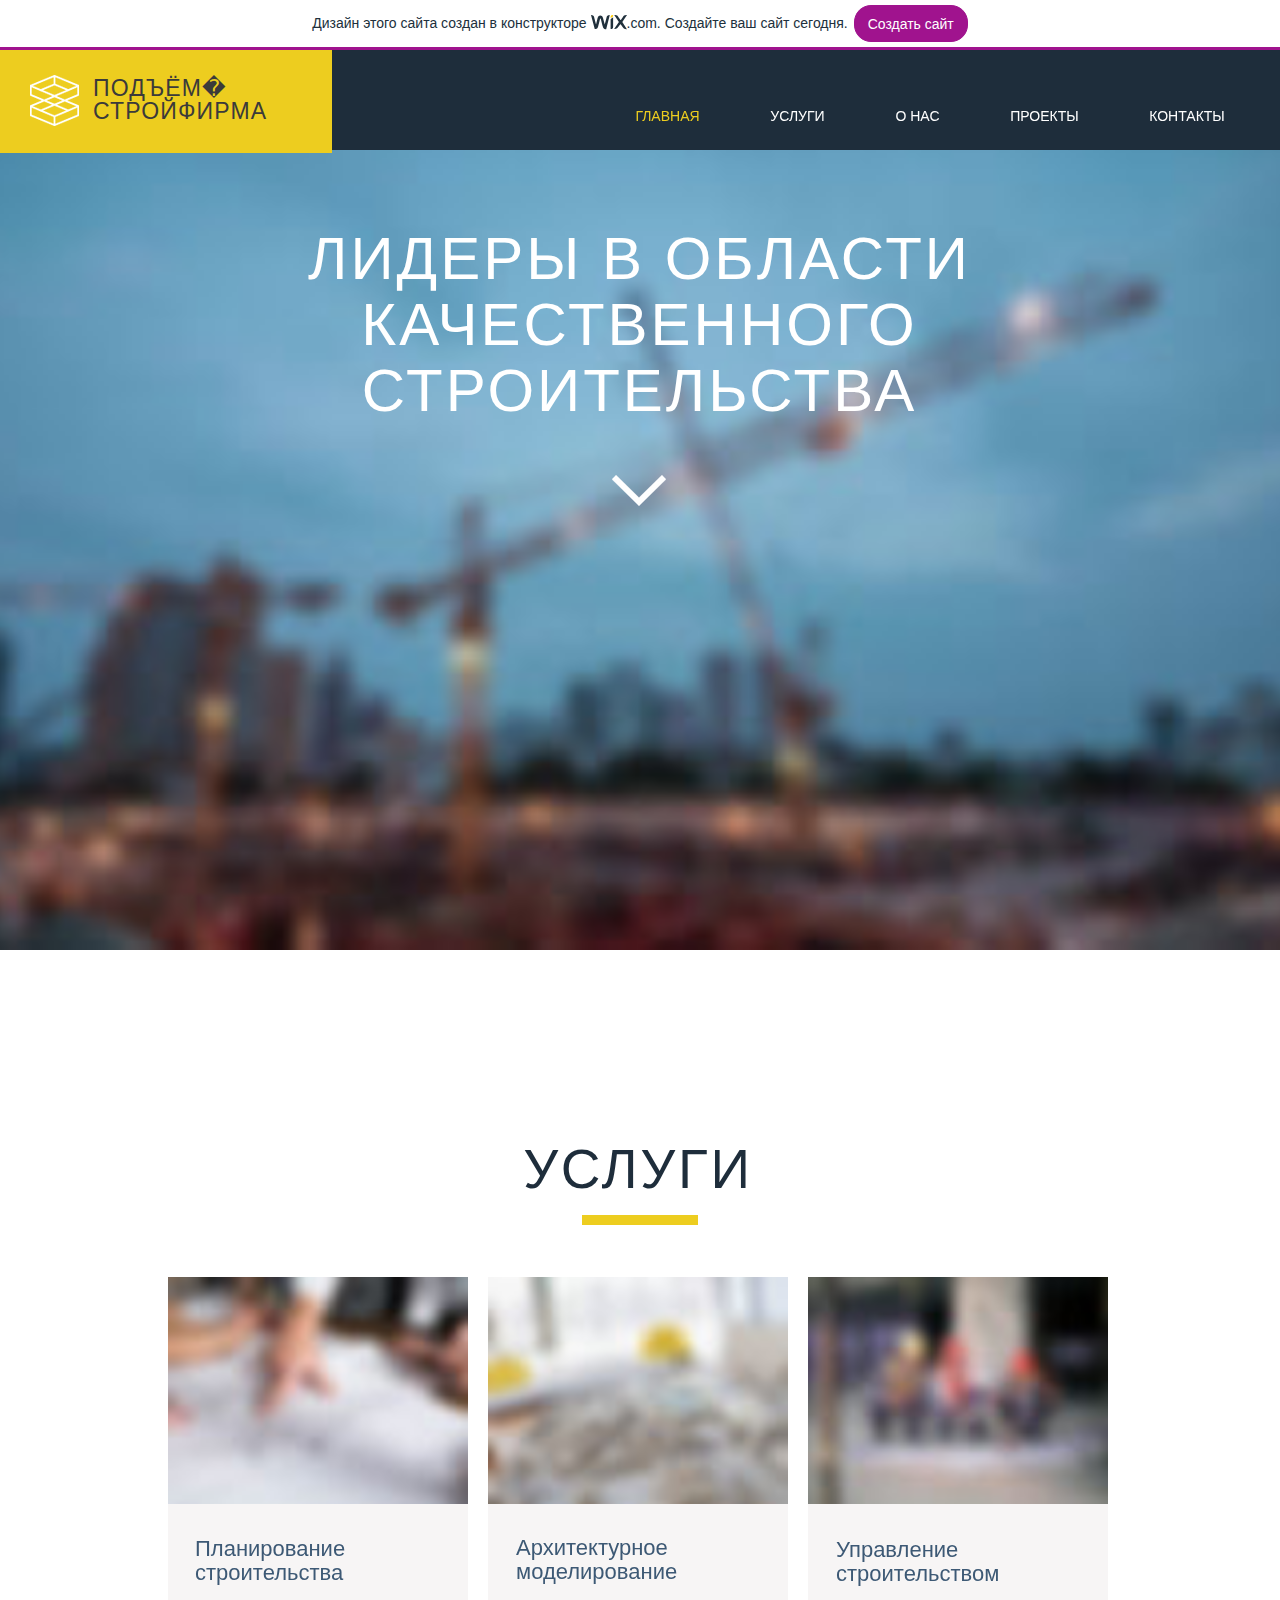
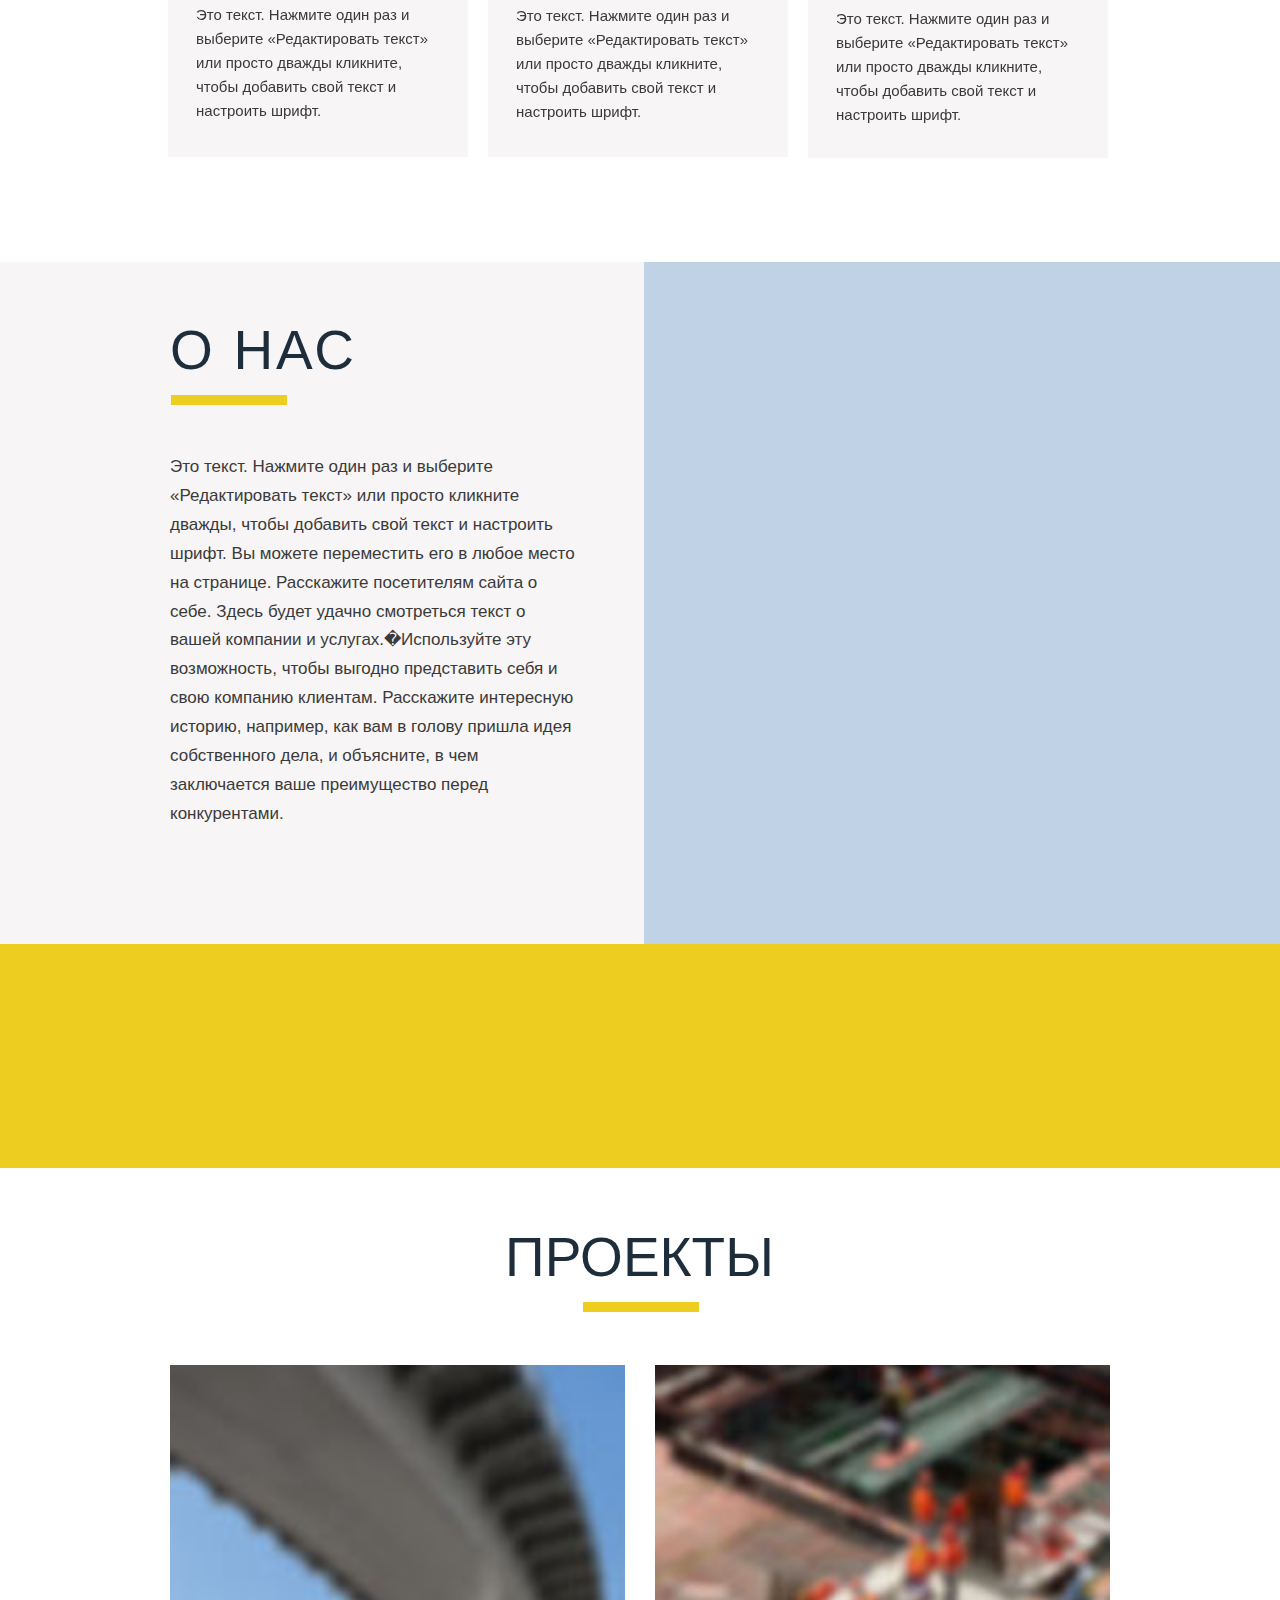
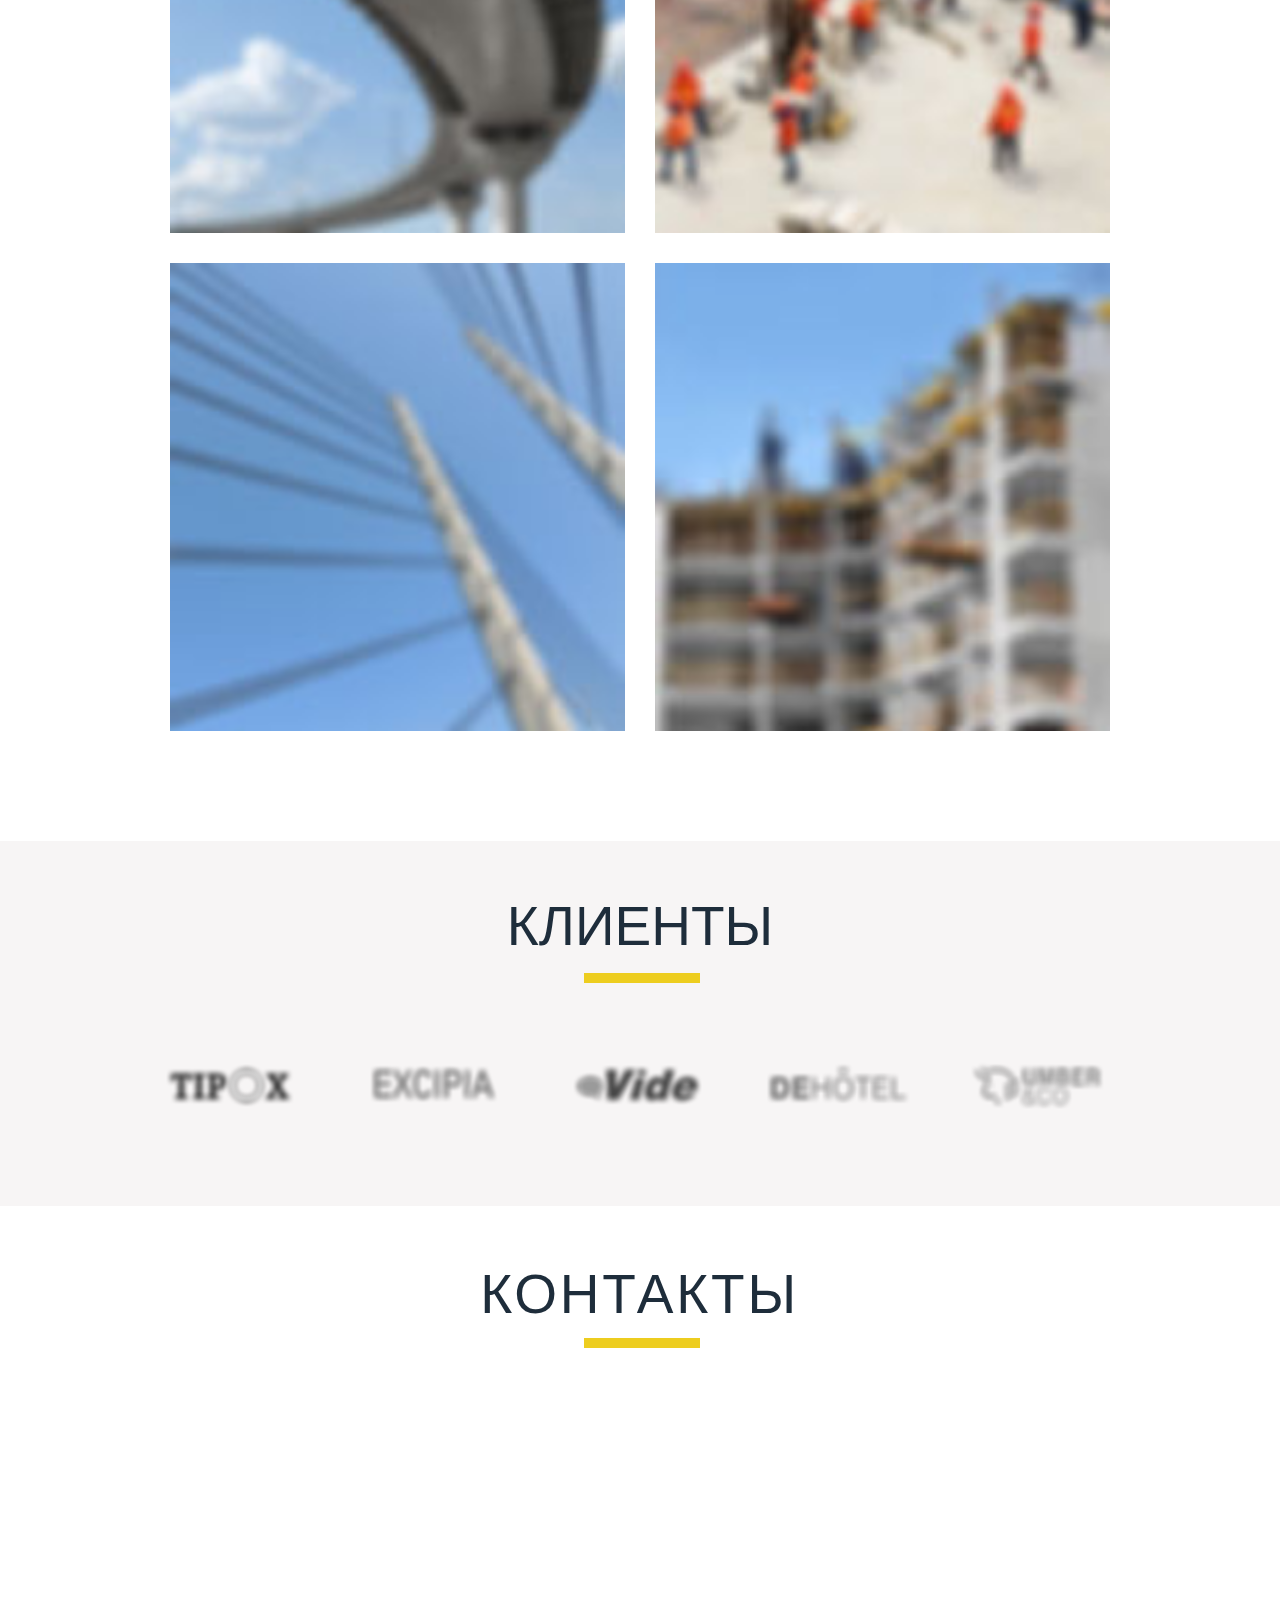
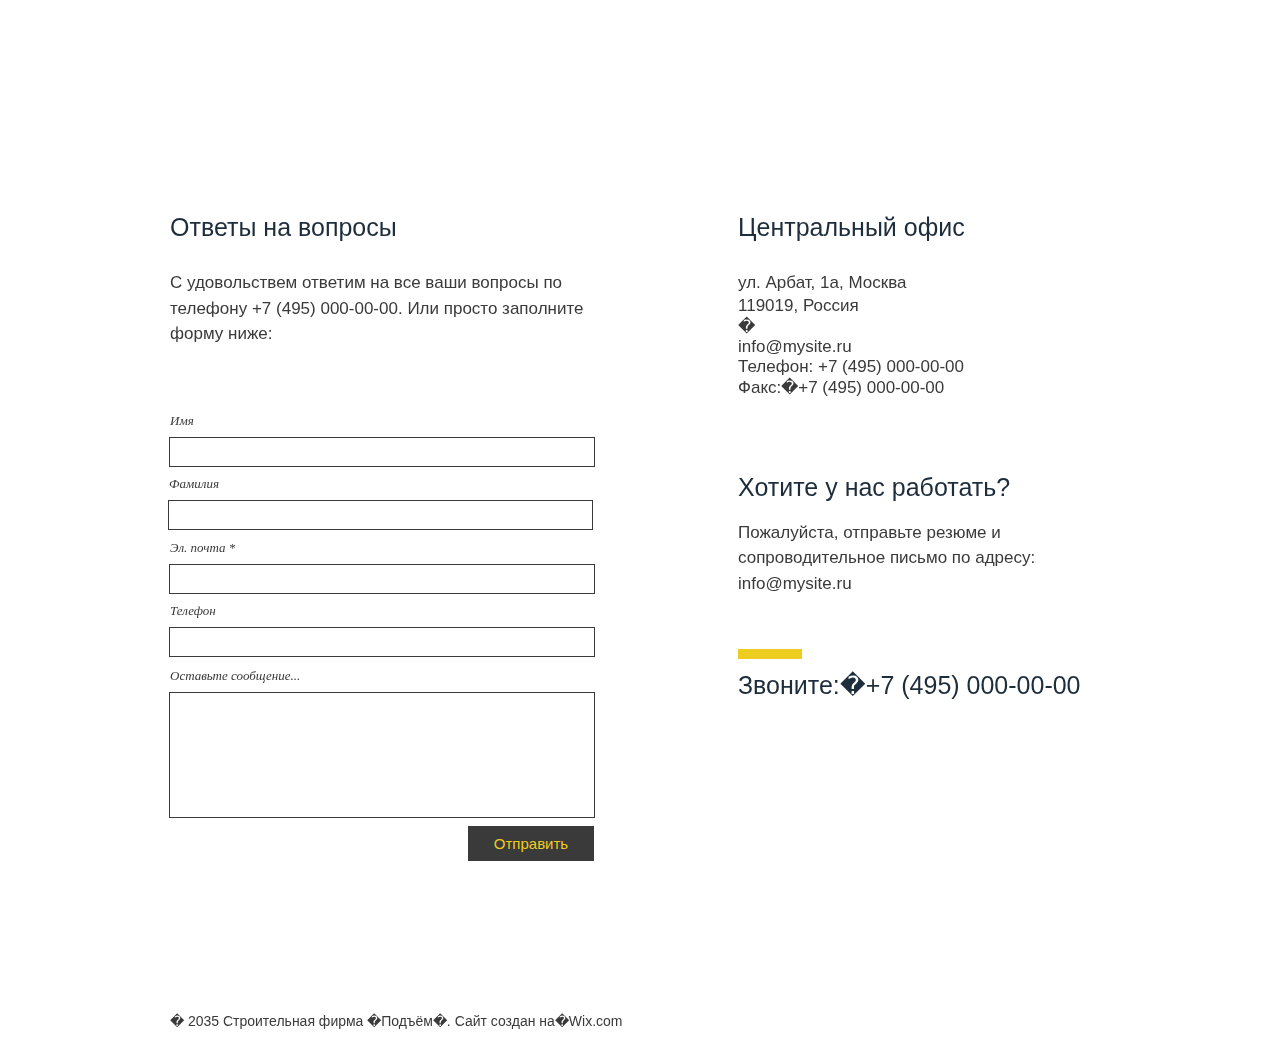
==== BuildingFirm/index.html @ 90fc2cc8 "Add new template BuildingFirm" ====
<!DOCTYPE html><html lang="ru"><head>
  
  <meta charset="utf-8">
  <meta name="viewport" content="width=device-width, initial-scale=1" id="wixDesktopViewport">
  <meta http-equiv="X-UA-Compatible" content="IE=edge">
  <meta name="generator" content="Wix.com Website Builder">

  <link rel="icon" sizes="192x192" href="images/favicon.ico" type="image/x-icon">
  <link rel="shortcut icon" href="images/favicon.ico" type="image/x-icon">
  <link rel="apple-touch-icon" href="images/favicon.ico" type="image/x-icon">

  <!-- Safari Pinned Tab Icon -->
  <!-- <link rel="mask-icon" href="https://www.wix.com/favicon.ico"> -->
  
    <!-- webpack-runtime -->
    <script data-url="https://static.parastorage.com/services/wix-thunderbolt/dist/webpack-runtime.6a8abfe0.bundle.min.js">(()=>{"use strict";var e,o,a,r,t,n={},i={};function d(e){var o=i[e];if(void 0!==o)return o.exports;var a=i[e]={id:e,loaded:!1,exports:{}};return n[e].call(a.exports,a,a.exports,d),a.loaded=!0,a.exports}d.m=n,e=[],d.O=(o,a,r,t)=>{if(!a){var n=1/0;for(p=0;p<e.length;p++){for(var[a,r,t]=e[p],i=!0,s=0;s<a.length;s++)(!1&t||n>=t)&&Object.keys(d.O).every((e=>d.O[e](a[s])))?a.splice(s--,1):(i=!1,t<n&&(n=t));if(i){e.splice(p--,1);var c=r();void 0!==c&&(o=c)}}return o}t=t||0;for(var p=e.length;p>0&&e[p-1][2]>t;p--)e[p]=e[p-1];e[p]=[a,r,t]},d.n=e=>{var o=e&&e.__esModule?()=>e.default:()=>e;return d.d(o,{a:o}),o},a=Object.getPrototypeOf?e=>Object.getPrototypeOf(e):e=>e.__proto__,d.t=function(e,r){if(1&r&&(e=this(e)),8&r)return e;if("object"==typeof e&&e){if(4&r&&e.__esModule)return e;if(16&r&&"function"==typeof e.then)return e}var t=Object.create(null);d.r(t);var n={};o=o||[null,a({}),a([]),a(a)];for(var i=2&r&&e;"object"==typeof i&&!~o.indexOf(i);i=a(i))Object.getOwnPropertyNames(i).forEach((o=>n[o]=()=>e[o]));return n.default=()=>e,d.d(t,n),t},d.d=(e,o)=>{for(var a in o)d.o(o,a)&&!d.o(e,a)&&Object.defineProperty(e,a,{enumerable:!0,get:o[a]})},d.f={},d.e=e=>Promise.all(Object.keys(d.f).reduce(((o,a)=>(d.f[a](e,o),o)),[])),d.u=e=>671===e?"thunderbolt-commons.9f567e61.bundle.min.js":592===e?"fastdom.inline.fbeb22f8.bundle.min.js":996===e?"render-indicator.inline.44f675de.bundle.min.js":7122===e?"version-indicator.inline.5115670f.bundle.min.js":8398===e?"custom-element-utils.inline.cd406abd.bundle.min.js":({34:"FontFaces",40:"wixEcomFrontendWixCodeSdk",46:"TPAPopup",161:"wix-seo-events-page-structured-data-index",200:"wix-seo-reviews-component-index",266:"group_3",316:"windowScroll",349:"wix-seo-breadcrumbs-component-index",350:"namedSignalsService",359:"group_48",407:"wix-seo-SEO_DEFAULT",481:"wix-seo-forum-category-index",541:"TPAUnavailableMessageOverlay",569:"assetsLoader",693:"triggersAndReactions",695:"animationsWixCodeSdk",711:"passwordProtectedPage",740:"group_43",789:"wix-seo-images-component-index",851:"group_2",970:"tpaWidgetNativeDeadComp",974:"animations",1021:"wix-seo-portfolio-collections-index",1171:"platformPubsub",1184:"group_18",1232:"group_9",1274:"ooi",1305:"seo-api",1494:"wix-seo-groups-post-index",1499:"wix-seo-protected-page-index",1501:"builderComponent",1530:"wix-seo-bookings-form-index",1560:"TPABaseComponent",1579:"wix-seo-services-component-index",1632:"SiteStyles",1922:"widgetWixCodeSdk",1991:"tpaModuleProvider",2040:"debug",2077:"wix-seo-search-page-index",2177:"group_11",2179:"AppPart2",2305:"serviceRegistrar",2313:"group_46",2358:"wix-seo-blog-post-index",2396:"merge-mappers",2516:"presenceApi",2545:"thunderbolt-components-registry",2594:"tpaCommons",2624:"group_21",2635:"group_22",2646:"platform",2694:"group_38",2705:"group_37",2816:"wix-seo-blog-category-index",2865:"Repeater_FixedColumns",3002:"svgLoader",3006:"wix-seo-paginated-component-index",3092:"group_50",3096:"wix-seo-stores-gallery-component-index",3119:"Repeater_FluidColumns",3272:"FontRulersContainer",3286:"wix-seo-stores-product-schema-presets-index",3324:"testService",3495:"wix-seo-blog-tags-index",3499:"wix-seo-restaurants-menu-component-index",3511:"environmentWixCodeSdk",3542:"dynamicPages",3605:"cyclicTabbing",3617:"contentReflow",3659:"componentsqaapi",3660:"group_5",3671:"group_6",3682:"TPAWorker",3689:"seo-api-converters",3724:"versionIndicator",3780:"wix-seo-schedule-page-index",3795:"canvas",3831:"ContentReflowBanner",3909:"motion",3930:"mobileFullScreen",3993:"group_19",4047:"wix-seo-events-list-component-index",4066:"TPAPreloaderOverlay",4134:"group_41",4206:"santa-platform-utils",4245:"testApi",4303:"widget",4391:"wix-seo-media-component-index",4456:"group_29",4493:"remoteStructureRenderer",4526:"group_30",4551:"wix-seo-members-area-profile-tabs-index",4655:"reporter-api",4676:"wix-seo-events-page-index",4708:"routerFetch",4773:"quickActionBar",4874:"wix-seo-stores-category-index",5114:"wix-seo-bookings-calendar-index",5116:"wix-seo-wix-data-page-item-index",5122:"group_45",5133:"group_42",5148:"router",5168:"wixDomSanitizer",5219:"wix-seo-static-page-index",5221:"stores",5307:"wix-seo-blog-hashtags-index",5377:"onloadCompsBehaviors",5433:"group_20",5444:"group_25",5445:"protectedPages",5503:"group_39",5625:"group_8",5648:"wix-seo-members-area-profile-index",5652:"multilingual",5739:"externalComponent",5901:"group_51",5966:"group_49",5998:"stickyToComponent",6055:"mpaNavigation",6099:"group_35",6178:"searchBox",6304:"wix-seo-gift-card-index",6384:"dashboardWixCodeSdk",6441:"wix-seo-restaurants-menu-page-index",6469:"group_4",6505:"editorElementsDynamicTheme",6510:"tslib.inline",6521:"navigation",6578:"renderIndicator",6739:"presence-lazy",6821:"becky-css",6850:"componentsLoader",6851:"wix-seo-forum-post-index",6935:"module-executor",6943:"group_40",7030:"feedback",7116:"scrollToAnchor",7171:"siteMembers",7230:"popups",7265:"group_28",7331:"RemoteRefDeadComp",7393:"vsm-css",7457:"group_0",7471:"wix-seo-bookings-service-index",7513:"wix-seo-stores-sub-category-index",7547:"AppPart",7562:"usedPlatformApis",7882:"appMonitoring",7920:"group_47",7931:"group_44",7969:"wix-seo-static-page-v2-index",8039:"containerSlider",8104:"tpa",8149:"GhostComp",8242:"group_23",8253:"group_24",8368:"wix-seo-programs-component-index",8380:"group_14",8423:"customCss",8519:"qaApi",8595:"wix-seo-challenges-page-index",8735:"wix-seo-static-page-v2-schema-presets-index",8791:"wix-seo-events-page-calculated-index",8838:"group_27",8840:"ByocStyles",8908:"group_32",8919:"group_31",8934:"panorama",8981:"wix-seo-groups-page-index",9040:"wix-seo-restaurants-order-page-index",9090:"clientSdk",9098:"wix-seo-video-component-index",9131:"wix-seo-payment-page-index",9141:"wix-seo-pro-gallery-item-index",9166:"wix-seo-portfolio-projects-index",9203:"wix-seo-thank-you-page-index",9278:"group_7",9341:"editorWixCodeSdk",9368:"group_10",9506:"wix-seo-members-area-author-profile-index",9507:"TPAModal",9533:"wix-seo-stores-product-index",9737:"servicesManagerReact",9764:"wix-seo-pricing-plans-index",9822:"businessManager",9896:"group_36",9948:"wix-seo-blog-archive-index"}[e]||e)+"."+{34:"b2c633d6",40:"00465236",46:"a513e996",161:"b1d6c809",198:"7c258d67",200:"ee6329f6",266:"8b69076c",316:"60e92730",349:"16963f41",350:"317eee16",359:"9669b060",407:"90df952e",481:"f8e2d255",490:"9be42d65",516:"13cd1432",541:"19bb319e",569:"1e70f802",693:"e7bf7036",695:"fe9dd88b",711:"f6ecde33",740:"238aa196",789:"df97276c",851:"a56388e8",970:"264775c2",974:"f12befe2",1021:"cda13122",1171:"482837af",1184:"630297d8",1232:"438c3cf0",1274:"f864528d",1305:"0177f8f9",1494:"b14fc9c8",1499:"d97840e9",1501:"b41a135b",1530:"9c7a1881",1560:"cf2bf895",1579:"58cae903",1619:"161054ef",1632:"9071ae79",1922:"64a4bcd7",1991:"23f9682f",2040:"bab22a1a",2077:"22c13f01",2177:"ee0fa2c7",2179:"42627332",2305:"07e67ae3",2313:"921f9e22",2358:"09762121",2396:"c56793e4",2516:"333cf8d0",2545:"b89104dd",2594:"59f6ed53",2624:"2aad62b8",2635:"d4cba985",2646:"ebbae269",2694:"38642abf",2705:"b4a31f0c",2816:"4d2bdbc1",2865:"339865bd",3002:"245384a0",3006:"cf05d182",3092:"5912132f",3096:"5f33d809",3119:"b327051f",3272:"d072b975",3286:"f9040bda",3324:"54814bde",3495:"a49fe581",3499:"16944fd5",3511:"a8e26091",3520:"0eb05960",3542:"d7fc0274",3605:"29f6a6d7",3617:"efb52d60",3659:"6e9fcd51",3660:"38e7cb32",3671:"c816a227",3682:"d3c73ed6",3689:"284bdf94",3724:"b218a6e5",3780:"c52e90cd",3795:"523cf02a",3831:"385d4e90",3909:"c61d90ac",3930:"5f4484e4",3993:"ba72be7d",4047:"c2dc0045",4066:"3dedf657",4134:"9290432b",4206:"5fe4171d",4245:"314b7383",4303:"ce2a1f3c",4391:"f19647fe",4456:"a4ae3cd3",4493:"1784b28c",4526:"e616afc6",4551:"6afe659c",4655:"6946832d",4676:"120e4012",4708:"9e6cb8fc",4773:"95fb7bfc",4874:"1344ec61",5114:"63c127fe",5116:"2d37ed29",5122:"c635dd0f",5133:"4371106b",5148:"478f8b95",5168:"5c048d48",5219:"5c6726a5",5221:"22153ee9",5307:"bf11bf83",5377:"a5af195f",5433:"124dbd55",5444:"b4ae073d",5445:"5c56210c",5503:"e6e6b755",5625:"5347728c",5648:"f27bd307",5652:"08d12b42",5739:"3f1960e4",5901:"19163709",5966:"79bde428",5998:"a25627bf",6055:"3aac73f2",6099:"7f067089",6178:"814de654",6304:"b1105590",6384:"243b863f",6441:"3aa70cad",6469:"bdd38635",6505:"08b738a7",6510:"95dc7d6c",6521:"d5962942",6578:"5bdd4005",6739:"7fa5fd2e",6821:"0f810094",6850:"8acadaf2",6851:"8e7881b0",6935:"e59d767f",6943:"f9f51e40",7030:"f3c15ee1",7116:"03bceb39",7171:"aacb16cd",7230:"9712b254",7265:"a74cf8a9",7331:"7984a796",7393:"d68b1bfc",7457:"774938b3",7471:"629c20d5",7513:"ea74726d",7547:"09b9d194",7562:"7db29f51",7882:"d89b6d9c",7920:"4fd19472",7931:"ee804dc7",7969:"3dc8a0da",8039:"c4aa0c80",8104:"c94318bd",8149:"290fde46",8242:"2bb305c8",8253:"b861fd74",8368:"18568241",8380:"3a3ec4c6",8423:"53a71ff6",8519:"a501fe24",8595:"e5e5b23f",8735:"966f10b8",8791:"c24ccaf6",8838:"e86658c9",8840:"73ce5462",8869:"45e43a07",8908:"bf2b0c3d",8919:"fd9132fa",8934:"2872cc39",8981:"0c2dbc1e",9040:"1ef6dd9e",9090:"28693d5d",9098:"4a07b704",9131:"63e88a5f",9141:"45cfa286",9166:"d9d940c3",9203:"5f6bebbf",9278:"0ae3b1c2",9341:"a12ad814",9368:"5605f0ae",9506:"54e58fa3",9507:"6dfc9afe",9519:"1985455d",9533:"5881d4d1",9622:"88c2f433",9737:"387da870",9764:"d1f52483",9822:"7a5cb97d",9839:"a6a8764d",9896:"dabdc384",9948:"63464c26"}[e]+".chunk.min.js",d.miniCssF=e=>996===e?"render-indicator.inline.044c11cb.min.css":7122===e?"version-indicator.inline.004341ff.min.css":{46:"TPAPopup",541:"TPAUnavailableMessageOverlay",970:"tpaWidgetNativeDeadComp",1560:"TPABaseComponent",2179:"AppPart2",2865:"Repeater_FixedColumns",3119:"Repeater_FluidColumns",3272:"FontRulersContainer",3831:"ContentReflowBanner",4066:"TPAPreloaderOverlay",7547:"AppPart",9278:"group_7",9507:"TPAModal"}[e]+"."+{46:"7e7f441d",541:"fb1e5320",970:"edad7c2d",1560:"27e1e284",2179:"0a2601ec",2865:"540ca6d9",3119:"2b7b96dd",3272:"2b93f1ca",3831:"d7e07a05",4066:"6dbffa0c",7547:"34a92bc1",9278:"bae0ce0c",9507:"52dc3d33"}[e]+".chunk.min.css",d.g=function(){if("object"==typeof globalThis)return globalThis;try{return this||new Function("return this")()}catch(e){if("object"==typeof window)return window}}(),d.o=(e,o)=>Object.prototype.hasOwnProperty.call(e,o),r={},t="_wix_thunderbolt_app:",d.l=(e,o,a,n)=>{if(r[e])r[e].push(o);else{var i,s;if(void 0!==a)for(var c=document.getElementsByTagName("script"),p=0;p<c.length;p++){var b=c[p];if(b.getAttribute("src")==e||b.getAttribute("data-webpack")==t+a){i=b;break}}i||(s=!0,(i=document.createElement("script")).charset="utf-8",i.timeout=120,d.nc&&i.setAttribute("nonce",d.nc),i.setAttribute("data-webpack",t+a),i.src=e,0!==i.src.indexOf(window.location.origin+"/")&&(i.crossOrigin="anonymous")),r[e]=[o];var f=(o,a)=>{i.onerror=i.onload=null,clearTimeout(l);var t=r[e];if(delete r[e],i.parentNode&&i.parentNode.removeChild(i),t&&t.forEach((e=>e(a))),o)return o(a)},l=setTimeout(f.bind(null,void 0,{type:"timeout",target:i}),12e4);i.onerror=f.bind(null,i.onerror),i.onload=f.bind(null,i.onload),s&&document.head.appendChild(i)}},d.r=e=>{"undefined"!=typeof Symbol&&Symbol.toStringTag&&Object.defineProperty(e,Symbol.toStringTag,{value:"Module"}),Object.defineProperty(e,"__esModule",{value:!0})},d.nmd=e=>(e.paths=[],e.children||(e.children=[]),e),d.p="https://static.parastorage.com/services/wix-thunderbolt/dist/",(()=>{if("undefined"!=typeof document){var e=e=>new Promise(((o,a)=>{var r=d.miniCssF(e),t=d.p+r;if(((e,o)=>{for(var a=document.getElementsByTagName("link"),r=0;r<a.length;r++){var t=(i=a[r]).getAttribute("data-href")||i.getAttribute("href");if("stylesheet"===i.rel&&(t===e||t===o))return i}var n=document.getElementsByTagName("style");for(r=0;r<n.length;r++){var i;if((t=(i=n[r]).getAttribute("data-href"))===e||t===o)return i}})(r,t))return o();((e,o,a,r,t)=>{var n=document.createElement("link");n.rel="stylesheet",n.type="text/css",n.onerror=n.onload=a=>{if(n.onerror=n.onload=null,"load"===a.type)r();else{var i=a&&("load"===a.type?"missing":a.type),d=a&&a.target&&a.target.href||o,s=new Error("Loading CSS chunk "+e+" failed.\n("+d+")");s.code="CSS_CHUNK_LOAD_FAILED",s.type=i,s.request=d,n.parentNode&&n.parentNode.removeChild(n),t(s)}},n.href=o,0!==n.href.indexOf(window.location.origin+"/")&&(n.crossOrigin="anonymous"),a?a.parentNode.insertBefore(n,a.nextSibling):document.head.appendChild(n)})(e,t,null,o,a)})),o={7311:0};d.f.miniCss=(a,r)=>{o[a]?r.push(o[a]):0!==o[a]&&{46:1,541:1,970:1,996:1,1560:1,2179:1,2865:1,3119:1,3272:1,3831:1,4066:1,7122:1,7547:1,9278:1,9507:1}[a]&&r.push(o[a]=e(a).then((()=>{o[a]=0}),(e=>{throw delete o[a],e})))}}})(),(()=>{var e={7311:0};d.f.j=(o,a)=>{var r=d.o(e,o)?e[o]:void 0;if(0!==r)if(r)a.push(r[2]);else if(7311!=o){var t=new Promise(((a,t)=>r=e[o]=[a,t]));a.push(r[2]=t);var n=d.p+d.u(o),i=new Error;d.l(n,(a=>{if(d.o(e,o)&&(0!==(r=e[o])&&(e[o]=void 0),r)){var t=a&&("load"===a.type?"missing":a.type),n=a&&a.target&&a.target.src;i.message="Loading chunk "+o+" failed.\n("+t+": "+n+")",i.name="ChunkLoadError",i.type=t,i.request=n,r[1](i)}}),"chunk-"+o,o)}else e[o]=0},d.O.j=o=>0===e[o];var o=(o,a)=>{var r,t,[n,i,s]=a,c=0;if(n.some((o=>0!==e[o]))){for(r in i)d.o(i,r)&&(d.m[r]=i[r]);if(s)var p=s(d)}for(o&&o(a);c<n.length;c++)t=n[c],d.o(e,t)&&e[t]&&e[t][0](),e[t]=0;return d.O(p)},a=self.webpackJsonp__wix_thunderbolt_app=self.webpackJsonp__wix_thunderbolt_app||[];a.forEach(o.bind(null,0)),a.push=o.bind(null,a.push.bind(a))})()})();
//# sourceMappingURL=https://static.parastorage.com/services/wix-thunderbolt/dist/webpack-runtime.6a8abfe0.bundle.min.js.map</script>
  

  <!-- Original trials -->
  

  <!-- Legacy Polyfills -->
  <script nomodule="" src="js/minified.js"></script>
  <script nomodule="" src="js/focus-within-polyfill.js"></script>

  <!-- Performance API Polyfills -->
  <script>
  (function () {
    var noop = function noop() {};
    if ("performance" in window === false) {
      window.performance = {};
    }
    window.performance.mark = performance.mark || noop;
    window.performance.measure = performance.measure || noop;
    if ("now" in window.performance === false) {
      var nowOffset = Date.now();
      if (performance.timing && performance.timing.navigationStart) {
        nowOffset = performance.timing.navigationStart;
      }
      window.performance.now = function now() {
        return Date.now() - nowOffset;
      };
    }
  })();
  </script>

  <!-- Globals Definitions -->
  <script>
    (function () {
      var now = Date.now()
      window.initialTimestamps = {
        initialTimestamp: now,
        initialRequestTimestamp: Math.round(performance.timeOrigin ? performance.timeOrigin : now - performance.now())
      }

      window.thunderboltTag = "libs-releases-GA-local"
      window.thunderboltVersion = "1.15430.0"
    })();
  </script>

  <!-- Sentry needs to load before security -->
  

  <!-- Essential Viewer Model -->
  <script type="application/json" id="wix-essential-viewer-model">{"fleetConfig":{"fleetName":"wix-thunderbolt","type":"GA","code":0},"mode":{"qa":false,"enableTestApi":false,"debug":false,"ssrIndicator":false,"ssrOnly":false,"siteAssetsFallback":"enable","versionIndicator":false},"componentsLibrariesTopology":[{"artifactId":"editor-elements","namespace":"wixui","url":"https:\/\/static.parastorage.com\/services\/editor-elements\/1.13563.0"},{"artifactId":"editor-elements","namespace":"dsgnsys","url":"https:\/\/static.parastorage.com\/services\/editor-elements\/1.13563.0"}],"siteFeaturesConfigs":{"sessionManager":{"isRunningInDifferentSiteContext":false}},"language":{"userLanguage":"ru"},"siteAssets":{"clientTopology":{"mediaRootUrl":"https:\/\/static.wixstatic.com","staticMediaUrl":"https:\/\/static.wixstatic.com\/media","moduleRepoUrl":"https:\/\/static.parastorage.com\/unpkg","fileRepoUrl":"https:\/\/static.parastorage.com\/services","siteAssetsUrl":"https:\/\/siteassets.parastorage.com","pageJsonServerUrls":["https:\/\/pages.parastorage.com","https:\/\/staticorigin.wixstatic.com","https:\/\/fallback.wix.com\/wix-html-editor-pages-webapp\/page"],"pathOfTBModulesInFileRepoForFallback":"wix-thunderbolt\/dist\/"}},"siteFeatures":["appMonitoring","assetsLoader","businessLogger","captcha","clickHandlerRegistrar","commonConfig","componentsLoader","componentsRegistry","consentPolicy","cyclicTabbing","environmentWixCodeSdk","environment","locationWixCodeSdk","mpaNavigation","navigationManager","navigationPhases","pages","panorama","renderer","reporter","router","scrollRestoration","seoWixCodeSdk","seo","sessionManager","siteMembersWixCodeSdk","siteMembers","siteScrollBlocker","siteWixCodeSdk","stores","structureApi","thunderboltInitializer","tpaCommons","translations","usedPlatformApis","warmupData","windowMessageRegistrar","windowWixCodeSdk","wixEmbedsApi","componentsReact","platform"],"site":{"externalBaseUrl":"https:\/\/mrvolkov2.wixsite.com\/my-site","isSEO":false},"media":{"staticMediaUrl":"https:\/\/static.wixstatic.com\/media","mediaRootUrl":"https:\/\/static.wixstatic.com\/","staticVideoUrl":"https:\/\/video.wixstatic.com\/"},"requestUrl":"https:\/\/mrvolkov2.wixsite.com\/my-site","rollout":{"siteAssetsVersionsRollout":false,"isDACRollout":0,"isTBRollout":false},"commonConfig":{"brand":"wix","host":"VIEWER","bsi":"","consentPolicy":{},"consentPolicyHeader":{},"siteRevision":"6","renderingFlow":"NONE","language":"ru","locale":"ru-by"},"interactionSampleRatio":0.01,"dynamicModelUrl":"https:\/\/mrvolkov2.wixsite.com\/my-site\/_api\/v2\/dynamicmodel","accessTokensUrl":"https:\/\/mrvolkov2.wixsite.com\/my-site\/_api\/v1\/access-tokens","isExcludedFromSecurityExperiments":false,"experiments":{"specs.thunderbolt.hardenClientGlobals_EventTarget":true,"specs.thunderbolt.hardenFetchAndXHR":true,"specs.thunderbolt.hardenIFrames":true,"specs.thunderbolt.hardenObject":true,"specs.thunderbolt.hardenTimeout":true,"specs.thunderbolt.removeServiceWorker":true,"specs.thunderbolt.videoLazyLoading":true,"specs.thunderbolt.harden_URL_JSON":true,"specs.thunderbolt.hardenCookieStoreAccess":true,"specs.thunderbolt.hardenReflect":true}}</script>
  <script>window.viewerModel = JSON.parse(document.getElementById('wix-essential-viewer-model').textContent)</script>

  <script>
    window.commonConfig = viewerModel.commonConfig
  </script>

  
  
  <script data-url="https://static.parastorage.com/services/wix-thunderbolt/dist/handleAccessTokens.inline.0b4d5cd1.bundle.min.js">(()=>{"use strict";const e=e=>"string"==typeof e?decodeURIComponent(e).toLowerCase().trimStart():e,o="client-session-bind",t=new Set([o,"client-binding","svSession","smSession","server-session-bind","wixSession2"].map((e=>e.toLowerCase()))),n=Object.getOwnPropertyDescriptor(Document.prototype,"cookie"),r=(e="")=>`${o}=; ${e} max-age=0; path=/; expires=Thu, 01 Jan 1970 00:00:01 GMT`,i=o=>{const n="string"==typeof o?o.split("=")[0].trim():o.name,r=e(n).toLowerCase();return t.has(r)},s=e=>{let o;return o="string"==typeof e?e.split(";").map((e=>e.trim())):e,o.filter((e=>!i(e)))},l="tbReady",a="security_overrideGlobals",{experiments:c,siteFeaturesConfigs:d,accessTokensUrl:b}=window.viewerModel,g=b,u={},m=(()=>{const e=document.cookie.split(";").map((e=>e.trim())).filter((e=>e?.startsWith(o)))[0]?.split("=")[1];return(()=>{const e=`domain=${location.hostname};`,o=r(),t=r(e);n.set.call(document,o),n.set.call(document,t)})(),e})();m&&(u["client-binding"]=m);let h=fetch;addEventListener(l,(function e(o){const{logger:t}=o.detail;try{window.tb.init({fetch:h,fetchHeaders:u})}catch(e){const o=new Error("TB003");t.meter(`${a}_${o.message}`,{paramsOverrides:{errorType:a,eventString:o.message}}),window?.viewerModel?.mode.debug&&console.error(e)}finally{removeEventListener(l,e),h=fetch}})),c["specs.thunderbolt.hardenFetchAndXHR"]||(window.fetchDynamicModel=()=>d.sessionManager.isRunningInDifferentSiteContext?Promise.resolve({}):fetch(g,{credentials:"same-origin",headers:u}).then((function(e){if(!e.ok)throw new Error(`[${e.status}]${e.statusText}`);return e.json()})),window.dynamicModelPromise=window.fetchDynamicModel()),Object.defineProperty(document,"cookie",{get(){const e=n.get.call(document);return s(e).join("; ")},set(o){const r=e(o.split(";")[0]);[...t].every((e=>!r?.startsWith(e.toLowerCase())))&&n.set.call(document,o)},enumerable:!0,configurable:!1}),c["specs.thunderbolt.hardenCookieStoreAccess"]&&(()=>{if(!globalThis.cookieStore)return;const e=globalThis.cookieStore.get.bind(globalThis.cookieStore),o=globalThis.cookieStore.getAll.bind(globalThis.cookieStore),n=globalThis.cookieStore.set.bind(globalThis.cookieStore),r=globalThis.cookieStore.delete.bind(globalThis.cookieStore);Object.defineProperty(globalThis.CookieStore.prototype,"get",{value:async o=>t.has(o.toLowerCase())?null:e.call(void 0,o),enumerable:!0,configurable:!1}),Object.defineProperty(globalThis.CookieStore.prototype,"getAll",{value:async()=>{const e=await o.call(void 0);return s(e)},enumerable:!0,configurable:!1}),Object.defineProperty(globalThis.CookieStore.prototype,"set",{value:async(...e)=>{const o=1===e.length?e[0].name:e[0];if(!i(o))return n.call(void 0,...e)},enumerable:!0,configurable:!1}),Object.defineProperty(globalThis.CookieStore.prototype,"delete",{value:async(...e)=>{const o=1===e.length?e[0].name:e[0];if(!i(o))return r.call(void 0,...e)},enumerable:!0,configurable:!1})})()})();
//# sourceMappingURL=https://static.parastorage.com/services/wix-thunderbolt/dist/handleAccessTokens.inline.0b4d5cd1.bundle.min.js.map</script>


<!-- Overriding Globals JS  -->


<script data-url="https://static.parastorage.com/services/wix-thunderbolt/dist/overrideGlobals.inline.318626dc.bundle.min.js">(()=>{"use strict";const{ownKeys:e}=Reflect,t=["toString","toLocaleString","valueOf"],r=(r,o)=>{const n=o[r];if(!n)return;let c=!1;try{const e=Object.getOwnPropertyDescriptor(o,r);e&&(c=e.enumerable||!1)}catch(e){console.warn(`Failed to get property descriptor for key "${r}":`,e)}globalThis.defineStrictProperty(r,n,o,c);const i=n?.prototype;if(i){const e=Object.getOwnPropertyDescriptors(i);Object.keys(e).forEach((r=>{const o=e[r];o&&((e,r,o)=>{if("constructor"!==r&&"value"in o&&o.configurable&&!t.includes(String(r))){const{value:t,enumerable:n,get:c,set:i}=o,s={enumerable:n,configurable:!1,...t?{value:t,writable:!1}:{get:c,set:i}};Object.defineProperty(e,r,s)}})(i,r,o)}))}e(n).forEach((e=>{const t=Object.getOwnPropertyDescriptor(n,e);t&&(t.writable||t.configurable)&&globalThis.defineStrictProperty(e.toString(),n[e],n,t.enumerable)}))},o=e=>"string"==typeof e?decodeURIComponent(e).toLowerCase().trimStart():e,n=(e,t,r,o)=>{(e=>e?.set&&e?.get&&"function"==typeof e.set&&"function"==typeof e.get&&!e.get.toString().includes("[native code]")&&!e.set.toString().includes("[native code]"))(t)?Object.defineProperty(r||globalThis,e,{get:t.get,set:t.set,configurable:!1,enumerable:o||!1}):Object.defineProperty(r||globalThis,e,{value:t,writable:!1,configurable:!1,enumerable:o||!1})},c=()=>{const e=globalThis.open,t=document.open,r=(t,r,o)=>{const n="string"!=typeof t,c=e.call(window,t,r,o);return n||((i=t).startsWith("//")&&/(?:[a-z0-9](?:[a-z0-9-]{0,61}[a-z0-9])?\.)+[a-z0-9][a-z0-9-]{0,61}[a-z0-9]/g.test(`${location.protocol}:${i}`)&&(i=`${location.protocol}${i}`),!i.startsWith("http")||new URL(i).hostname===location.hostname)?{}:c;var i};defineStrictProperty("open",r,globalThis,!0),defineStrictProperty("open",((e,o,n)=>e?r(e,o,n):t.call(document,e,o,n)),document,!0)},i=document.createElement,s=(e,t)=>{const r=i.call(document,e,t),n=Element.prototype.setAttribute,c=Element.prototype.setAttributeNS;if("iframe"===o(e)){globalThis.defineStrictProperty("srcdoc",{get:()=>{},set:()=>{console.error("`srcdoc` is not allowed in iframe elements.")}},r,!1);const e=function(e,t){"srcdoc"!==e.toLowerCase()?n.call(r,e,t):console.error("`srcdoc` attribute is not allowed to be set.")},t=function(e,t,o){"srcdoc"!==t.toLowerCase()?c.call(r,e,t,o):console.error("`srcdoc` attribute is not allowed to be set.")};r.setAttribute=e,r.setAttributeNS=t}return r},a="client-binding",l="security_overrideGlobals",d=["/_api/v1/access-tokens","/_api/v2/dynamicmodel"],u=e=>(e instanceof Headers?e.forEach(((t,r)=>{decodeURIComponent(r).toLowerCase()===a&&e.delete(r)})):Object.keys(e).forEach((t=>{decodeURIComponent(t).toLowerCase()===a&&delete e[t]})),e),p=e=>{let t=!0;const r=(e=>{let t,r;if(globalThis.Request&&e instanceof Request)t=e.url;else{if("function"!=typeof e?.toString)throw new Error("Unsupported type for url");t=e.toString()}try{return new URL(t).pathname}catch(e){return r=t.replace(/#.+/gi,"").split("?").shift(),r.startsWith("/")?r:`/${r}`}})(e),n=o(r);return d.some((e=>n.includes(e)))&&(t=!1),t},f=(e=globalThis)=>{const t=fetch;e.defineStrictProperty("fetch",(function(){const r=(o=arguments,globalThis.Request&&o[0]instanceof Request&&o[0]?.headers?u(o[0].headers):o[1]?.headers&&u(o[1].headers),o);var o;return p(arguments[0])?t.apply(e,Array.from(r)):new Promise(((e,t)=>{const r=new Error("TB002");window.fedops?.interactionStarted(r,l),t(r)}))}))};performance.mark("overrideGlobals started");const{isExcludedFromSecurityExperiments:b,experiments:g}=window.viewerModel;try{((e=globalThis)=>{Object.defineProperty(e,"defineStrictProperty",{value:n,writable:!1,enumerable:!1,configurable:!1})})(),c(),g["specs.thunderbolt.hardenIFrames"]&&!b&&globalThis.defineStrictProperty("createElement",s,document,!0),g["specs.thunderbolt.hardenFetchAndXHR"]&&!b&&(f(),((e=globalThis)=>{const t=XMLHttpRequest;function r(){const e=new t,r=e.open,o=e.setRequestHeader;return e.open=function(){if(arguments.length<2||p(arguments[1]))return r.apply(e,Array.from(arguments));{const e=new Error("TB002");throw window.fedops?.interactionStarted(e,l),e}},e.setRequestHeader=function(t,r){decodeURIComponent(t).toLowerCase()!==a&&o.call(e,t,r)},e}Object.keys(t).forEach((e=>{r[e]=t[e]})),e.defineStrictProperty("XMLHttpRequest",r)})()),g["specs.thunderbolt.removeServiceWorker"]&&(()=>{if(navigator&&"serviceWorker"in navigator)navigator.serviceWorker.register=()=>console.log("Service worker registration is not allowed"),Promise.resolve()})(),(e=>{let t=[],o=[];const{experiments:n}=window.viewerModel;o=o.concat(["TextEncoder","TextDecoder"]),n["specs.thunderbolt.hardenClientGlobals_EventTarget"]&&n["specs.thunderbolt.moveSentryToHeadBeforeSecurityChanges"]&&!e&&(o=o.concat(["XMLHttpRequestEventTarget","EventTarget"])),n["specs.thunderbolt.hardenArray"]&&o.push("Array"),n["specs.thunderbolt.harden_URL_JSON"]&&(o=o.concat(["URL","JSON"])),e||(t=t.concat(["addEventListener","removeEventListener"])),t=t.concat(["encodeURI","encodeURIComponent","decodeURI","decodeURIComponent"]),n["specs.thunderbolt.hardenStringAndNumber"]&&(o=o.concat(["String","Number"])),n["specs.thunderbolt.hardenObject"]&&!e&&o.push("Object"),n["specs.thunderbolt.hardenReflect"]&&(o=o.concat(["Reflect"])),t.forEach((e=>{Object.freeze(globalThis[e]),["addEventListener","removeEventListener"].includes(e)&&globalThis.defineStrictProperty(e,document[e],document,!0),globalThis.defineStrictProperty(e,globalThis[e],globalThis,!0)})),o.forEach((e=>{r(e,globalThis)}))})(b),g["specs.thunderbolt.hardenTimeout"]&&!b&&(defineStrictProperty("preventStringArgument",((e,t,r)=>{const o=r||globalThis,n=o[e];defineStrictProperty(e,(function(){const r=Array.from(arguments);if("string"!=typeof r[t])return n.apply(o,r);console.warn(`Calling ${e} with a String Argument at index ${t} is not allowed`)}),o)})),preventStringArgument("setTimeout",0),preventStringArgument("setInterval",0))}catch(e){window?.viewerModel?.mode.debug&&console.error(e);const t=new Error("TB006");window.fedops?.reportError(t,"security_overrideGlobals"),window.Sentry?window.Sentry.captureException(t):globalThis.defineStrictProperty("sentryBuffer",[t],window,!1)}performance.mark("overrideGlobals ended")})();
//# sourceMappingURL=https://static.parastorage.com/services/wix-thunderbolt/dist/overrideGlobals.inline.318626dc.bundle.min.js.map</script>


  
  <script>
    window.commonConfig = viewerModel.commonConfig

	
  </script>

  <!-- Initial CSS -->
  <style data-url="https://static.parastorage.com/services/wix-thunderbolt/dist/main.94c435c3.min.css">@keyframes slide-horizontal-new{0%{transform:translateX(100%)}}@keyframes slide-horizontal-old{80%{opacity:1}to{opacity:0;transform:translateX(-100%)}}@keyframes slide-vertical-new{0%{transform:translateY(-100%)}}@keyframes slide-vertical-old{80%{opacity:1}to{opacity:0;transform:translateY(100%)}}@keyframes out-in-new{0%{opacity:0}}@keyframes out-in-old{to{opacity:0}}html[data-page-transition=SlideHorizontal]::view-transition-old(page-group){animation:slide-horizontal-old .6s cubic-bezier(.83,0,.17,1) forwards;mix-blend-mode:normal}html[data-page-transition=SlideHorizontal]::view-transition-new(page-group){animation:slide-horizontal-new .6s cubic-bezier(.83,0,.17,1) backwards;mix-blend-mode:normal}html[data-page-transition=SlideVertical]::view-transition-old(page-group){animation:slide-vertical-old .6s cubic-bezier(.83,0,.17,1) forwards;mix-blend-mode:normal}html[data-page-transition=SlideVertical]::view-transition-new(page-group){animation:slide-vertical-new .6s cubic-bezier(.83,0,.17,1) backwards;mix-blend-mode:normal}html[data-page-transition=OutIn]::view-transition-old(page-group){animation:out-in-old .35s cubic-bezier(.64,0,.78,0) forwards}html[data-page-transition=OutIn]::view-transition-new(page-group){animation:out-in-new .35s cubic-bezier(.22,1,.36,1) .35s backwards}@media(prefers-reduced-motion:reduce){::view-transition-group(*),::view-transition-new(*),::view-transition-old(*){animation:none!important}}body,html{background:transparent;border:0;margin:0;outline:0;padding:0;vertical-align:baseline}body{--scrollbar-width:0px;font-family:Arial,Helvetica,sans-serif;font-size:10px}body,html{height:100%}body{overflow-x:auto;overflow-y:scroll}body:not(.responsive) #site-root{min-width:var(--site-width);width:100%}body:not([data-js-loaded]) [data-hide-prejs]{visibility:hidden}#SITE_CONTAINER{position:relative}:root{--one-unit:1vw;--section-max-width:9999px;--spx-stopper-max:9999px;--spx-stopper-min:0px}@supports(-webkit-appearance:none) and (stroke-color:transparent){:root{--safari-sticky-fix:opacity}}@supports(container-type:inline-size){:root{--one-unit:1cqw}}[id^=oldHoverBox-]{mix-blend-mode:plus-lighter;transition:opacity .5s ease,visibility .5s ease}[data-mesh-id$=inlineContent-gridContainer]:has(>[id^=oldHoverBox-]){isolation:isolate}</style>
<style data-url="https://static.parastorage.com/services/wix-thunderbolt/dist/main.renderer.beea92dc.min.css">a,abbr,acronym,address,applet,b,big,blockquote,button,caption,center,cite,code,dd,del,dfn,div,dl,dt,em,fieldset,font,footer,form,h1,h2,h3,h4,h5,h6,header,i,iframe,img,ins,kbd,label,legend,li,nav,object,ol,p,pre,q,s,samp,section,small,span,strike,strong,sub,sup,table,tbody,td,tfoot,th,thead,title,tr,tt,u,ul,var{background:transparent;border:0;margin:0;outline:0;padding:0;vertical-align:baseline}input,select,textarea{box-sizing:border-box;font-family:Helvetica,Arial,sans-serif}ol,ul{list-style:none}blockquote,q{quotes:none}ins{text-decoration:none}del{text-decoration:line-through}table{border-collapse:collapse;border-spacing:0}a{cursor:pointer;text-decoration:none}.testStyles{overflow-y:hidden}.reset-button{-webkit-appearance:none;background:none;border:0;color:inherit;font:inherit;line-height:normal;outline:0;overflow:visible;padding:0;-webkit-user-select:none;-moz-user-select:none;-ms-user-select:none}:focus{outline:none}body.device-mobile-optimized:not(.disable-site-overflow){overflow-x:hidden;overflow-y:scroll}body.device-mobile-optimized:not(.responsive) #SITE_CONTAINER{margin-left:auto;margin-right:auto;overflow-x:visible;position:relative;width:320px}body.device-mobile-optimized:not(.responsive):not(.blockSiteScrolling) #SITE_CONTAINER{margin-top:0}body.device-mobile-optimized>*{max-width:100%!important}body.device-mobile-optimized #site-root{overflow-x:hidden;overflow-y:hidden}@supports(overflow:clip){body.device-mobile-optimized #site-root{overflow-x:clip;overflow-y:clip}}body.device-mobile-non-optimized #SITE_CONTAINER #site-root:not(.overflow-clip-in-mobile){overflow-x:hidden;overflow-y:auto}body.device-mobile-non-optimized #SITE_CONTAINER #site-root.overflow-clip-in-mobile{overflow-x:clip;overflow-y:clip}body.device-mobile-non-optimized.fullScreenMode{background-color:#5f6360}body.device-mobile-non-optimized.fullScreenMode #MOBILE_ACTIONS_MENU,body.device-mobile-non-optimized.fullScreenMode #SITE_BACKGROUND,body.device-mobile-non-optimized.fullScreenMode #site-root,body.fullScreenMode #WIX_ADS{visibility:hidden}body.fullScreenMode{overflow-x:hidden!important;overflow-y:hidden!important}body.fullScreenMode.device-mobile-optimized #TINY_MENU{opacity:0;pointer-events:none}body.fullScreenMode-scrollable.device-mobile-optimized{overflow-x:hidden!important;overflow-y:auto!important}body.fullScreenMode-scrollable.device-mobile-optimized #masterPage,body.fullScreenMode-scrollable.device-mobile-optimized #site-root{overflow-x:hidden!important;overflow-y:hidden!important}body.fullScreenMode-scrollable.device-mobile-optimized #SITE_BACKGROUND,body.fullScreenMode-scrollable.device-mobile-optimized #masterPage{height:auto!important}body.fullScreenMode-scrollable.device-mobile-optimized #masterPage.mesh-layout{height:0!important}body.blockSiteScrolling,body.siteScrollingBlocked{position:fixed;width:100%}body.blockSiteScrolling #SITE_CONTAINER{margin-top:calc(var(--blocked-site-scroll-margin-top)*-1)}body.blockSiteScrolling:not(.responsive) #WIX_ADS{margin-top:var(--blocked-site-scroll-margin-top)}#site-root{margin:0 auto;min-height:100%;position:relative;top:var(--wix-ads-height)}#site-root img:not([src]){visibility:hidden}#site-root svg img:not([src]){visibility:visible}.auto-generated-link{color:inherit}#SCROLL_TO_BOTTOM,#SCROLL_TO_TOP{height:0}.has-click-trigger{cursor:pointer}.fullScreenOverlay{bottom:0;display:flex;justify-content:center;left:0;overflow-y:hidden;position:fixed;right:0;top:-60px;z-index:1005}.fullScreenOverlay>.fullScreenOverlayContent{bottom:0;left:0;margin:0 auto;overflow:hidden;position:absolute;right:0;top:60px;transform:translateZ(0)}[data-mesh-id$=centeredContent],[data-mesh-id$=form],[data-mesh-id$=inlineContent]{pointer-events:none;position:relative}[data-mesh-id$=-gridWrapper],[data-mesh-id$=-rotated-wrapper]{pointer-events:none}[data-mesh-id$=-gridContainer]>*,[data-mesh-id$=-rotated-wrapper]>*,[data-mesh-id$=inlineContent]>:not([data-mesh-id$=-gridContainer]){pointer-events:auto}.device-mobile-optimized #masterPage.mesh-layout #SOSP_CONTAINER_CUSTOM_ID{grid-area:2/1/3/2;-ms-grid-row:2;position:relative}#masterPage.mesh-layout{-ms-grid-rows:max-content max-content min-content max-content;-ms-grid-columns:100%;align-items:start;display:-ms-grid;display:grid;grid-template-columns:100%;grid-template-rows:max-content max-content min-content max-content;justify-content:stretch}#masterPage.mesh-layout #PAGES_CONTAINER,#masterPage.mesh-layout #SITE_FOOTER-placeholder,#masterPage.mesh-layout #SITE_FOOTER_WRAPPER,#masterPage.mesh-layout #SITE_HEADER-placeholder,#masterPage.mesh-layout #SITE_HEADER_WRAPPER,#masterPage.mesh-layout #SOSP_CONTAINER_CUSTOM_ID[data-state~=mobileView],#masterPage.mesh-layout #soapAfterPagesContainer,#masterPage.mesh-layout #soapBeforePagesContainer{-ms-grid-row-align:start;-ms-grid-column-align:start;-ms-grid-column:1}#masterPage.mesh-layout #SITE_HEADER-placeholder,#masterPage.mesh-layout #SITE_HEADER_WRAPPER{grid-area:1/1/2/2;-ms-grid-row:1}#masterPage.mesh-layout #PAGES_CONTAINER,#masterPage.mesh-layout #soapAfterPagesContainer,#masterPage.mesh-layout #soapBeforePagesContainer{grid-area:3/1/4/2;-ms-grid-row:3}#masterPage.mesh-layout #soapAfterPagesContainer,#masterPage.mesh-layout #soapBeforePagesContainer{width:100%}#masterPage.mesh-layout #PAGES_CONTAINER{align-self:stretch}#masterPage.mesh-layout main#PAGES_CONTAINER{display:block}#masterPage.mesh-layout #SITE_FOOTER-placeholder,#masterPage.mesh-layout #SITE_FOOTER_WRAPPER{grid-area:4/1/5/2;-ms-grid-row:4}#masterPage.mesh-layout #SITE_PAGES,#masterPage.mesh-layout [data-mesh-id=PAGES_CONTAINERcenteredContent],#masterPage.mesh-layout [data-mesh-id=PAGES_CONTAINERinlineContent]{height:100%}#masterPage.mesh-layout.desktop>*{width:100%}#masterPage.mesh-layout #PAGES_CONTAINER,#masterPage.mesh-layout #SITE_FOOTER_WRAPPER,#masterPage.mesh-layout #SITE_HEADER_WRAPPER,#masterPage.mesh-layout #SITE_PAGES,#masterPage.mesh-layout #masterPageinlineContent,#masterPage.mesh-layout:not(.one-doc) #SITE_FOOTER,#masterPage.mesh-layout:not(.one-doc) #SITE_HEADER{position:relative}#masterPage.mesh-layout #SITE_HEADER{grid-area:1/1/2/2}#masterPage.mesh-layout #SITE_FOOTER{grid-area:4/1/5/2}#masterPage.mesh-layout.overflow-x-clip #SITE_FOOTER,#masterPage.mesh-layout.overflow-x-clip #SITE_HEADER{overflow-x:clip}[data-z-counter]{z-index:0}[data-z-counter="0"]{z-index:auto}.wixSiteProperties{-webkit-font-smoothing:antialiased;-moz-osx-font-smoothing:grayscale}:root{--wst-button-color-fill-primary:rgb(var(--color_48));--wst-button-color-border-primary:rgb(var(--color_49));--wst-button-color-text-primary:rgb(var(--color_50));--wst-button-color-fill-primary-hover:rgb(var(--color_51));--wst-button-color-border-primary-hover:rgb(var(--color_52));--wst-button-color-text-primary-hover:rgb(var(--color_53));--wst-button-color-fill-primary-disabled:rgb(var(--color_54));--wst-button-color-border-primary-disabled:rgb(var(--color_55));--wst-button-color-text-primary-disabled:rgb(var(--color_56));--wst-button-color-fill-secondary:rgb(var(--color_57));--wst-button-color-border-secondary:rgb(var(--color_58));--wst-button-color-text-secondary:rgb(var(--color_59));--wst-button-color-fill-secondary-hover:rgb(var(--color_60));--wst-button-color-border-secondary-hover:rgb(var(--color_61));--wst-button-color-text-secondary-hover:rgb(var(--color_62));--wst-button-color-fill-secondary-disabled:rgb(var(--color_63));--wst-button-color-border-secondary-disabled:rgb(var(--color_64));--wst-button-color-text-secondary-disabled:rgb(var(--color_65));--wst-color-fill-base-1:rgb(var(--color_36));--wst-color-fill-base-2:rgb(var(--color_37));--wst-color-fill-base-shade-1:rgb(var(--color_38));--wst-color-fill-base-shade-2:rgb(var(--color_39));--wst-color-fill-base-shade-3:rgb(var(--color_40));--wst-color-fill-accent-1:rgb(var(--color_41));--wst-color-fill-accent-2:rgb(var(--color_42));--wst-color-fill-accent-3:rgb(var(--color_43));--wst-color-fill-accent-4:rgb(var(--color_44));--wst-color-fill-background-primary:rgb(var(--color_11));--wst-color-fill-background-secondary:rgb(var(--color_12));--wst-color-text-primary:rgb(var(--color_15));--wst-color-text-secondary:rgb(var(--color_14));--wst-color-action:rgb(var(--color_18));--wst-color-disabled:rgb(var(--color_39));--wst-color-title:rgb(var(--color_45));--wst-color-subtitle:rgb(var(--color_46));--wst-color-line:rgb(var(--color_47));--wst-font-style-h2:var(--font_2);--wst-font-style-h3:var(--font_3);--wst-font-style-h4:var(--font_4);--wst-font-style-h5:var(--font_5);--wst-font-style-h6:var(--font_6);--wst-font-style-body-large:var(--font_7);--wst-font-style-body-medium:var(--font_8);--wst-font-style-body-small:var(--font_9);--wst-font-style-body-x-small:var(--font_10);--wst-color-custom-1:rgb(var(--color_13));--wst-color-custom-2:rgb(var(--color_16));--wst-color-custom-3:rgb(var(--color_17));--wst-color-custom-4:rgb(var(--color_19));--wst-color-custom-5:rgb(var(--color_20));--wst-color-custom-6:rgb(var(--color_21));--wst-color-custom-7:rgb(var(--color_22));--wst-color-custom-8:rgb(var(--color_23));--wst-color-custom-9:rgb(var(--color_24));--wst-color-custom-10:rgb(var(--color_25));--wst-color-custom-11:rgb(var(--color_26));--wst-color-custom-12:rgb(var(--color_27));--wst-color-custom-13:rgb(var(--color_28));--wst-color-custom-14:rgb(var(--color_29));--wst-color-custom-15:rgb(var(--color_30));--wst-color-custom-16:rgb(var(--color_31));--wst-color-custom-17:rgb(var(--color_32));--wst-color-custom-18:rgb(var(--color_33));--wst-color-custom-19:rgb(var(--color_34));--wst-color-custom-20:rgb(var(--color_35))}</style>

  <meta name="format-detection" content="telephone=no">
  <meta name="skype_toolbar" content="skype_toolbar_parser_compatible">
  
  

  

  
      <!--pageHtmlEmbeds.head start-->
      <script type="wix/htmlEmbeds" id="pageHtmlEmbeds.head start"></script>
    
      <script type="wix/htmlEmbeds" id="pageHtmlEmbeds.head end"></script>
      <!--pageHtmlEmbeds.head end-->
  

  <!-- head performance data start -->
  
  <!-- head performance data end -->
  

    

<meta http-equiv="X-Wix-Meta-Site-Id" content="c3d1d53e-88a2-460d-b4b6-42ce038c8022">
<meta http-equiv="X-Wix-Application-Instance-Id" content="156edd90-9d03-42d1-839b-1dc86c836b5b">

    <meta http-equiv="X-Wix-Published-Version" content="6">



    <meta http-equiv="etag" content="bug">

<!-- render-head end -->

<style data-href="https://static.parastorage.com/services/editor-elements-library/dist/thunderbolt/rb_wixui.thunderbolt_bootstrap-responsive.2ab575b4.min.css">._pfxlW{clip-path:inset(50%);height:24px;position:absolute;width:24px}._pfxlW:active,._pfxlW:focus{clip-path:unset;right:0;top:50%;transform:translateY(-50%)}._pfxlW.RG3k61{transform:translateY(-50%) rotate(180deg)}.r4OX7l,.xTjc1A{box-sizing:border-box;height:100%;overflow:visible;position:relative;width:auto}.r4OX7l[data-state~=header] a,.r4OX7l[data-state~=header] div,[data-state~=header].xTjc1A a,[data-state~=header].xTjc1A div{cursor:default!important}.r4OX7l .UiHgGh,.xTjc1A .UiHgGh{display:inline-block;height:100%;width:100%}.xTjc1A{--display:inline-block;cursor:pointer;display:var(--display);font:var(--fnt,var(--font_1))}.xTjc1A .yRj2ms{padding:0 var(--pad,5px)}.xTjc1A .JS76Uv{color:rgb(var(--txt,var(--color_15,color_15)));display:inline-block;padding:0 10px;transition:var(--trans,color .4s ease 0s)}.xTjc1A[data-state~=drop]{display:block;width:100%}.xTjc1A[data-state~=drop] .JS76Uv{padding:0 .5em}.xTjc1A[data-state~=link]:hover .JS76Uv,.xTjc1A[data-state~=over] .JS76Uv{color:rgb(var(--txth,var(--color_14,color_14)));transition:var(--trans,color .4s ease 0s)}.xTjc1A[data-state~=selected] .JS76Uv{color:rgb(var(--txts,var(--color_14,color_14)));transition:var(--trans,color .4s ease 0s)}.NHM1d1{overflow-x:hidden}.NHM1d1 .R_TAzU{display:flex;flex-direction:column;height:100%;width:100%}.NHM1d1 .R_TAzU .aOF1ks{flex:1}.NHM1d1 .R_TAzU .y7qwii{height:calc(100% - (var(--menuTotalBordersY, 0px)));overflow:visible;white-space:nowrap;width:calc(100% - (var(--menuTotalBordersX, 0px)))}.NHM1d1 .R_TAzU .y7qwii .Tg1gOB,.NHM1d1 .R_TAzU .y7qwii .p90CkU{direction:var(--menu-direction);display:inline-block;text-align:var(--menu-align,var(--align))}.NHM1d1 .R_TAzU .y7qwii .mvZ3NH{display:block;width:100%}.NHM1d1 .h3jCPd{direction:var(--submenus-direction);display:block;opacity:1;text-align:var(--submenus-align,var(--align));z-index:99999}.NHM1d1 .h3jCPd .wkJ2fp{display:inherit;overflow:visible;visibility:inherit;white-space:nowrap;width:auto}.NHM1d1 .h3jCPd.DlGBN0{transition:visibility;transition-delay:.2s;visibility:visible}.NHM1d1 .h3jCPd .p90CkU{display:inline-block}.NHM1d1 .vh74Xw{display:none}.XwCBRN>nav{bottom:0;left:0;right:0;top:0}.XwCBRN .h3jCPd,.XwCBRN .y7qwii,.XwCBRN>nav{position:absolute}.XwCBRN .h3jCPd{margin-top:7px;visibility:hidden}.XwCBRN .h3jCPd[data-dropMode=dropUp]{margin-bottom:7px;margin-top:0}.XwCBRN .wkJ2fp{background-color:rgba(var(--bgDrop,var(--color_11,color_11)),var(--alpha-bgDrop,1));border-radius:var(--rd,0);box-shadow:var(--shd,0 1px 4px rgba(0,0,0,.6))}.P0dCOY .PJ4KCX{background-color:rgba(var(--bg,var(--color_11,color_11)),var(--alpha-bg,1));bottom:0;left:0;overflow:hidden;position:absolute;right:0;top:0}.d7EBK2{border-radius:var(--overflow-wrapper-border-radius)}</style>
<style data-href="https://static.parastorage.com/services/editor-elements-library/dist/thunderbolt/rb_wixui.thunderbolt_bootstrap.aa97b2b5.min.css">.J6KGih{cursor:pointer}.sNF2R0{opacity:0}.hLoBV3{transition:opacity var(--transition-duration) cubic-bezier(.37,0,.63,1)}.Rdf41z,.hLoBV3{opacity:1}.ftlZWo{transition:opacity var(--transition-duration) cubic-bezier(.37,0,.63,1)}.ATGlOr,.ftlZWo{opacity:0}.KQSXD0{transition:opacity var(--transition-duration) cubic-bezier(.64,0,.78,0)}.KQSXD0,.pagQKE{opacity:1}._6zG5H{opacity:0;transition:opacity var(--transition-duration) cubic-bezier(.22,1,.36,1)}.BB49uC{transform:translateX(100%)}.j9xE1V{transition:transform var(--transition-duration) cubic-bezier(.87,0,.13,1)}.ICs7Rs,.j9xE1V{transform:translateX(0)}.DxijZJ{transition:transform var(--transition-duration) cubic-bezier(.87,0,.13,1)}.B5kjYq,.DxijZJ{transform:translateX(-100%)}.cJijIV{transition:transform var(--transition-duration) cubic-bezier(.87,0,.13,1)}.cJijIV,.hOxaWM{transform:translateX(0)}.T9p3fN{transform:translateX(100%);transition:transform var(--transition-duration) cubic-bezier(.87,0,.13,1)}.qDxYJm{transform:translateY(100%)}.aA9V0P{transition:transform var(--transition-duration) cubic-bezier(.87,0,.13,1)}.YPXPAS,.aA9V0P{transform:translateY(0)}.Xf2zsA{transition:transform var(--transition-duration) cubic-bezier(.87,0,.13,1)}.Xf2zsA,.y7Kt7s{transform:translateY(-100%)}.EeUgMu{transition:transform var(--transition-duration) cubic-bezier(.87,0,.13,1)}.EeUgMu,.fdHrtm{transform:translateY(0)}.WIFaG4{transform:translateY(100%);transition:transform var(--transition-duration) cubic-bezier(.87,0,.13,1)}body:not(.responsive) .JsJXaX{overflow-x:clip}[data-view-transition=page-transition] .JsJXaX{view-transition-name:page-group}.AnQkDU{display:grid;grid-template-columns:1fr;grid-template-rows:1fr;height:100%}.AnQkDU>div{align-self:stretch!important;grid-area:1/1/2/2;justify-self:stretch!important}.StylableButton2545352419__root{-archetype:box;border:none;box-sizing:border-box;cursor:pointer;display:block;height:100%;min-height:10px;min-width:10px;padding:0;touch-action:manipulation;width:100%}.StylableButton2545352419__root[disabled]{pointer-events:none}.StylableButton2545352419__root:not(:hover):not([disabled]).StylableButton2545352419--hasBackgroundColor{background-color:var(--corvid-background-color)!important}.StylableButton2545352419__root:hover:not([disabled]).StylableButton2545352419--hasHoverBackgroundColor{background-color:var(--corvid-hover-background-color)!important}.StylableButton2545352419__root:not(:hover)[disabled].StylableButton2545352419--hasDisabledBackgroundColor{background-color:var(--corvid-disabled-background-color)!important}.StylableButton2545352419__root:not(:hover):not([disabled]).StylableButton2545352419--hasBorderColor{border-color:var(--corvid-border-color)!important}.StylableButton2545352419__root:hover:not([disabled]).StylableButton2545352419--hasHoverBorderColor{border-color:var(--corvid-hover-border-color)!important}.StylableButton2545352419__root:not(:hover)[disabled].StylableButton2545352419--hasDisabledBorderColor{border-color:var(--corvid-disabled-border-color)!important}.StylableButton2545352419__root.StylableButton2545352419--hasBorderRadius{border-radius:var(--corvid-border-radius)!important}.StylableButton2545352419__root.StylableButton2545352419--hasBorderWidth{border-width:var(--corvid-border-width)!important}.StylableButton2545352419__root:not(:hover):not([disabled]).StylableButton2545352419--hasColor,.StylableButton2545352419__root:not(:hover):not([disabled]).StylableButton2545352419--hasColor .StylableButton2545352419__label{color:var(--corvid-color)!important}.StylableButton2545352419__root:hover:not([disabled]).StylableButton2545352419--hasHoverColor,.StylableButton2545352419__root:hover:not([disabled]).StylableButton2545352419--hasHoverColor .StylableButton2545352419__label{color:var(--corvid-hover-color)!important}.StylableButton2545352419__root:not(:hover)[disabled].StylableButton2545352419--hasDisabledColor,.StylableButton2545352419__root:not(:hover)[disabled].StylableButton2545352419--hasDisabledColor .StylableButton2545352419__label{color:var(--corvid-disabled-color)!important}.StylableButton2545352419__link{-archetype:box;box-sizing:border-box;color:#000;text-decoration:none}.StylableButton2545352419__container{align-items:center;display:flex;flex-basis:auto;flex-direction:row;flex-grow:1;height:100%;justify-content:center;overflow:hidden;transition:all .2s ease,visibility 0s;width:100%}.StylableButton2545352419__label{-archetype:text;-controller-part-type:LayoutChildDisplayDropdown,LayoutFlexChildSpacing(first);max-width:100%;min-width:1.8em;overflow:hidden;text-align:center;text-overflow:ellipsis;transition:inherit;white-space:nowrap}.StylableButton2545352419__root.StylableButton2545352419--isMaxContent .StylableButton2545352419__label{text-overflow:unset}.StylableButton2545352419__root.StylableButton2545352419--isWrapText .StylableButton2545352419__label{min-width:10px;overflow-wrap:break-word;white-space:break-spaces;word-break:break-word}.StylableButton2545352419__icon{-archetype:icon;-controller-part-type:LayoutChildDisplayDropdown,LayoutFlexChildSpacing(last);flex-shrink:0;height:50px;min-width:1px;transition:inherit}.StylableButton2545352419__icon.StylableButton2545352419--override{display:block!important}.StylableButton2545352419__icon svg,.StylableButton2545352419__icon>span{display:flex;height:inherit;width:inherit}.StylableButton2545352419__root:not(:hover):not([disalbed]).StylableButton2545352419--hasIconColor .StylableButton2545352419__icon svg{fill:var(--corvid-icon-color)!important;stroke:var(--corvid-icon-color)!important}.StylableButton2545352419__root:hover:not([disabled]).StylableButton2545352419--hasHoverIconColor .StylableButton2545352419__icon svg{fill:var(--corvid-hover-icon-color)!important;stroke:var(--corvid-hover-icon-color)!important}.StylableButton2545352419__root:not(:hover)[disabled].StylableButton2545352419--hasDisabledIconColor .StylableButton2545352419__icon svg{fill:var(--corvid-disabled-icon-color)!important;stroke:var(--corvid-disabled-icon-color)!important}.a9YhBi{bottom:0;left:0;position:absolute;right:0;top:0}.dX12nb{cursor:pointer}.AKxYR5{-webkit-tap-highlight-color:rgba(0,0,0,0);fill:var(--corvid-fill-color,var(--fill));fill-opacity:var(--fill-opacity);stroke:var(--corvid-stroke-color,var(--stroke));stroke-opacity:var(--stroke-opacity);stroke-width:var(--stroke-width);filter:var(--drop-shadow,none);opacity:var(--opacity);transform:var(--flip)}.AKxYR5,.AKxYR5 svg{bottom:0;left:0;position:absolute;right:0;top:0}.AKxYR5 svg{height:var(--svg-calculated-height,100%);margin:auto;padding:var(--svg-calculated-padding,0);width:var(--svg-calculated-width,100%)}.AKxYR5 svg:not([data-type=ugc]){overflow:visible}.VZYmYf *{vector-effect:non-scaling-stroke}.HcOXKn{-webkit-text-size-adjust:100%;-moz-text-size-adjust:100%;text-size-adjust:100%}ol.font_100,ul.font_100{color:#080808;font-family:"Arial, Helvetica, sans-serif",serif;font-size:10px;font-style:normal;font-variant:normal;font-weight:400;letter-spacing:normal;line-height:normal;margin:0;text-decoration:none}ol.font_100 li,ul.font_100 li{margin-bottom:12px}ol.wix-list-text-align,ul.wix-list-text-align{list-style-position:inside}ol.wix-list-text-align h1,ol.wix-list-text-align h2,ol.wix-list-text-align h3,ol.wix-list-text-align h4,ol.wix-list-text-align h5,ol.wix-list-text-align h6,ol.wix-list-text-align p,ul.wix-list-text-align h1,ul.wix-list-text-align h2,ul.wix-list-text-align h3,ul.wix-list-text-align h4,ul.wix-list-text-align h5,ul.wix-list-text-align h6,ul.wix-list-text-align p{display:inline}.ONIxfn{cursor:pointer}.WUKwEB{clip:rect(0 0 0 0);border:0;height:1px;margin:-1px;overflow:hidden;padding:0;position:absolute;width:1px}.QxJLC3 [data-attr-richtext-marker=true]{display:block}.QxJLC3 [data-attr-richtext-marker=true] table{border-collapse:collapse;margin:15px 0;width:100%}.QxJLC3 [data-attr-richtext-marker=true] table td{padding:12px;position:relative}.QxJLC3 [data-attr-richtext-marker=true] table td:after{border-bottom:1px solid currentColor;border-left:1px solid currentColor;bottom:0;content:"";left:0;opacity:.2;position:absolute;right:0;top:0}.QxJLC3 [data-attr-richtext-marker=true] table tr td:last-child:after{border-right:1px solid currentColor}.QxJLC3 [data-attr-richtext-marker=true] table tr:first-child td:after{border-top:1px solid currentColor}@supports(-webkit-appearance:none) and (stroke-color:transparent){.lq2cno>*>:first-child{vertical-align:top}}@supports(-webkit-touch-callout:none){.lq2cno>*>:first-child{vertical-align:top}}.agLt0N :is(p,h1,h2,h3,h4,h5,h6,ul,ol,span[data-attr-richtext-marker],blockquote) [class$=rich-text__text],.agLt0N :is(p,h1,h2,h3,h4,h5,h6,ul,ol,span[data-attr-richtext-marker],blockquote)[class$=rich-text__text]{color:var(--corvid-color,currentColor)}.agLt0N :is(p,h1,h2,h3,h4,h5,h6,ul,ol,span[data-attr-richtext-marker],blockquote) span[style*=color]{color:var(--corvid-color,currentColor)!important}.uGVkMG{direction:var(--text-direction);min-height:var(--min-height);min-width:var(--min-width)}.uGVkMG .edKzOf{word-wrap:break-word;height:100%;overflow-wrap:break-word;position:relative;width:100%}.uGVkMG .edKzOf ul{list-style:disc inside}.uGVkMG .edKzOf li{margin-bottom:12px}.SxM0TO blockquote,.SxM0TO h1,.SxM0TO h2,.SxM0TO h3,.SxM0TO h4,.SxM0TO h5,.SxM0TO h6,.SxM0TO p{letter-spacing:normal;line-height:normal}.nJYhU3{min-height:var(--min-height);min-width:var(--min-width)}.nJYhU3 .edKzOf{word-wrap:break-word;height:100%;overflow-wrap:break-word;position:relative;width:100%}.nJYhU3 .edKzOf ol,.nJYhU3 .edKzOf ul{letter-spacing:normal;line-height:normal;margin-inline-start:.5em;padding-inline-start:1.3em}.nJYhU3 .edKzOf ul{list-style-type:disc}.nJYhU3 .edKzOf ol{list-style-type:decimal}.nJYhU3 .edKzOf ol ul,.nJYhU3 .edKzOf ul ul{line-height:normal;list-style-type:circle}.nJYhU3 .edKzOf ol ol ul,.nJYhU3 .edKzOf ol ul ul,.nJYhU3 .edKzOf ul ol ul,.nJYhU3 .edKzOf ul ul ul{line-height:normal;list-style-type:square}.nJYhU3 .edKzOf li{font-style:inherit;font-weight:inherit;letter-spacing:normal;line-height:inherit}.nJYhU3 .edKzOf h1,.nJYhU3 .edKzOf h2,.nJYhU3 .edKzOf h3,.nJYhU3 .edKzOf h4,.nJYhU3 .edKzOf h5,.nJYhU3 .edKzOf h6,.nJYhU3 .edKzOf p{letter-spacing:normal;line-height:normal;margin-block:0;margin:0}.nJYhU3 .edKzOf a{color:inherit}.SxM0TO,.c9GqVL{word-wrap:break-word;direction:var(--text-direction);min-height:var(--min-height);min-width:var(--min-width);mix-blend-mode:var(--blendMode,normal);overflow-wrap:break-word;pointer-events:none;text-align:start;text-shadow:var(--textOutline,0 0 transparent),var(--textShadow,0 0 transparent);text-transform:var(--textTransform,"none")}.SxM0TO>*,.c9GqVL>*{pointer-events:auto}.SxM0TO li,.c9GqVL li{font-style:inherit;font-weight:inherit;letter-spacing:normal;line-height:inherit}.SxM0TO ol,.SxM0TO ul,.c9GqVL ol,.c9GqVL ul{letter-spacing:normal;line-height:normal;margin-inline-end:0;margin-inline-start:.5em}.SxM0TO:not(.YQcXTT) ol,.SxM0TO:not(.YQcXTT) ul,.c9GqVL:not(.YQcXTT) ol,.c9GqVL:not(.YQcXTT) ul{padding-inline-end:0;padding-inline-start:1.3em}.SxM0TO ul,.c9GqVL ul{list-style-type:disc}.SxM0TO ol,.c9GqVL ol{list-style-type:decimal}.SxM0TO ol ul,.SxM0TO ul ul,.c9GqVL ol ul,.c9GqVL ul ul{list-style-type:circle}.SxM0TO ol ol ul,.SxM0TO ol ul ul,.SxM0TO ul ol ul,.SxM0TO ul ul ul,.c9GqVL ol ol ul,.c9GqVL ol ul ul,.c9GqVL ul ol ul,.c9GqVL ul ul ul{list-style-type:square}.SxM0TO blockquote,.SxM0TO h1,.SxM0TO h2,.SxM0TO h3,.SxM0TO h4,.SxM0TO h5,.SxM0TO h6,.SxM0TO p,.c9GqVL blockquote,.c9GqVL h1,.c9GqVL h2,.c9GqVL h3,.c9GqVL h4,.c9GqVL h5,.c9GqVL h6,.c9GqVL p{margin-block:0;margin:0}.SxM0TO a,.c9GqVL a{color:inherit}.YQcXTT li{margin-inline-end:0;margin-inline-start:1.3em}.Vd6aQZ{overflow:hidden;padding:0;pointer-events:none;white-space:nowrap}.mHZSwn{display:none}.lvxhkV{bottom:0;left:0;position:absolute;right:0;top:0;width:100%}.QJjwEo{transform:translateY(-100%);transition:.2s ease-in}.kdBXfh{transition:.2s}.MP52zt{opacity:0;transition:.2s ease-in}.MP52zt.Bhu9m5{z-index:-1!important}.LVP8Wf{opacity:1;transition:.2s}.VrZrC0{height:auto}.VrZrC0,.cKxVkc{position:relative;width:100%}:host(:not(.device-mobile-optimized)) .vlM3HR,body:not(.device-mobile-optimized) .vlM3HR{margin-left:calc((100% - var(--site-width))/2);width:var(--site-width)}.AT7o0U[data-focuscycled=active]{outline:1px solid transparent}.AT7o0U[data-focuscycled=active]:not(:focus-within){outline:2px solid transparent;transition:outline .01s ease}.AT7o0U .vlM3HR{bottom:0;left:0;position:absolute;right:0;top:0}.HlRz5e,.I5zqsT{display:block;height:100%;width:100%}.HlRz5e img{max-width:var(--wix-img-max-width,100%)}.HlRz5e[data-animate-blur] img{filter:blur(9px);transition:filter .8s ease-in}.HlRz5e[data-animate-blur] img[data-load-done]{filter:none}.WzbAF8 .mpGTIt .O6KwRn{direction:var(--direction);display:var(--item-display);height:var(--item-size);margin-block:var(--item-margin-block);margin-inline:var(--item-margin-inline);width:var(--item-size)}.WzbAF8 .mpGTIt .O6KwRn:last-child{margin-block:0;margin-inline:0}.WzbAF8 .mpGTIt .O6KwRn .oRtuWN{display:block}.WzbAF8 .mpGTIt .O6KwRn .oRtuWN .YaS0jR{height:var(--item-size);width:var(--item-size)}.WzbAF8 .mpGTIt{height:100%;position:absolute;white-space:nowrap;width:100%}:host(.device-mobile-optimized) .WzbAF8 .mpGTIt,body.device-mobile-optimized .WzbAF8 .mpGTIt{white-space:normal}.big2ZD{display:grid;grid-template-columns:1fr;grid-template-rows:1fr;height:calc(100% - var(--wix-ads-height));left:0;margin-top:var(--wix-ads-height);position:fixed;top:0;width:100%}.SHHiV9,.big2ZD{pointer-events:none;z-index:var(--pinned-layer-in-container,var(--above-all-in-container))}</style>
<style data-href="https://static.parastorage.com/services/editor-elements-library/dist/thunderbolt/rb_wixui.thunderbolt_bootstrap-classic.2e9741af.min.css">.PlZyDq{touch-action:manipulation}.uDW_Qe{align-items:center;box-sizing:border-box;display:flex;justify-content:var(--label-align);min-width:100%;text-align:initial;width:-moz-max-content;width:max-content}.uDW_Qe:before{max-width:var(--margin-start,0)}.uDW_Qe:after,.uDW_Qe:before{align-self:stretch;content:"";flex-grow:1}.uDW_Qe:after{max-width:var(--margin-end,0)}.FubTgk{height:100%}.FubTgk .uDW_Qe{border-radius:var(--corvid-border-radius,var(--rd,0));bottom:0;box-shadow:var(--shd,0 1px 4px rgba(0,0,0,.6));left:0;position:absolute;right:0;top:0;transition:var(--trans1,border-color .4s ease 0s,background-color .4s ease 0s)}.FubTgk .uDW_Qe:link,.FubTgk .uDW_Qe:visited{border-color:transparent}.FubTgk .l7_2fn{color:var(--corvid-color,rgb(var(--txt,var(--color_15,color_15))));font:var(--fnt,var(--font_5));margin:0;position:relative;transition:var(--trans2,color .4s ease 0s);white-space:nowrap}.FubTgk[aria-disabled=false] .uDW_Qe{background-color:var(--corvid-background-color,rgba(var(--bg,var(--color_17,color_17)),var(--alpha-bg,1)));border:solid var(--corvid-border-color,rgba(var(--brd,var(--color_15,color_15)),var(--alpha-brd,1))) var(--corvid-border-width,var(--brw,0));cursor:pointer!important}:host(.device-mobile-optimized) .FubTgk[aria-disabled=false]:active .uDW_Qe,body.device-mobile-optimized .FubTgk[aria-disabled=false]:active .uDW_Qe{background-color:var(--corvid-hover-background-color,rgba(var(--bgh,var(--color_18,color_18)),var(--alpha-bgh,1)));border-color:var(--corvid-hover-border-color,rgba(var(--brdh,var(--color_15,color_15)),var(--alpha-brdh,1)))}:host(.device-mobile-optimized) .FubTgk[aria-disabled=false]:active .l7_2fn,body.device-mobile-optimized .FubTgk[aria-disabled=false]:active .l7_2fn{color:var(--corvid-hover-color,rgb(var(--txth,var(--color_15,color_15))))}:host(:not(.device-mobile-optimized)) .FubTgk[aria-disabled=false]:hover .uDW_Qe,body:not(.device-mobile-optimized) .FubTgk[aria-disabled=false]:hover .uDW_Qe{background-color:var(--corvid-hover-background-color,rgba(var(--bgh,var(--color_18,color_18)),var(--alpha-bgh,1)));border-color:var(--corvid-hover-border-color,rgba(var(--brdh,var(--color_15,color_15)),var(--alpha-brdh,1)))}:host(:not(.device-mobile-optimized)) .FubTgk[aria-disabled=false]:hover .l7_2fn,body:not(.device-mobile-optimized) .FubTgk[aria-disabled=false]:hover .l7_2fn{color:var(--corvid-hover-color,rgb(var(--txth,var(--color_15,color_15))))}.FubTgk[aria-disabled=true] .uDW_Qe{background-color:var(--corvid-disabled-background-color,rgba(var(--bgd,204,204,204),var(--alpha-bgd,1)));border-color:var(--corvid-disabled-border-color,rgba(var(--brdd,204,204,204),var(--alpha-brdd,1)));border-style:solid;border-width:var(--corvid-border-width,var(--brw,0))}.FubTgk[aria-disabled=true] .l7_2fn{color:var(--corvid-disabled-color,rgb(var(--txtd,255,255,255)))}.uUxqWY{align-items:center;box-sizing:border-box;display:flex;justify-content:var(--label-align);min-width:100%;text-align:initial;width:-moz-max-content;width:max-content}.uUxqWY:before{max-width:var(--margin-start,0)}.uUxqWY:after,.uUxqWY:before{align-self:stretch;content:"";flex-grow:1}.uUxqWY:after{max-width:var(--margin-end,0)}.Vq4wYb[aria-disabled=false] .uUxqWY{cursor:pointer}:host(.device-mobile-optimized) .Vq4wYb[aria-disabled=false]:active .wJVzSK,body.device-mobile-optimized .Vq4wYb[aria-disabled=false]:active .wJVzSK{color:var(--corvid-hover-color,rgb(var(--txth,var(--color_15,color_15))));transition:var(--trans,color .4s ease 0s)}:host(:not(.device-mobile-optimized)) .Vq4wYb[aria-disabled=false]:hover .wJVzSK,body:not(.device-mobile-optimized) .Vq4wYb[aria-disabled=false]:hover .wJVzSK{color:var(--corvid-hover-color,rgb(var(--txth,var(--color_15,color_15))));transition:var(--trans,color .4s ease 0s)}.Vq4wYb .uUxqWY{bottom:0;left:0;position:absolute;right:0;top:0}.Vq4wYb .wJVzSK{color:var(--corvid-color,rgb(var(--txt,var(--color_15,color_15))));font:var(--fnt,var(--font_5));transition:var(--trans,color .4s ease 0s);white-space:nowrap}.Vq4wYb[aria-disabled=true] .wJVzSK{color:var(--corvid-disabled-color,rgb(var(--txtd,255,255,255)))}:host(:not(.device-mobile-optimized)) .CohWsy,body:not(.device-mobile-optimized) .CohWsy{display:flex}:host(:not(.device-mobile-optimized)) .V5AUxf,body:not(.device-mobile-optimized) .V5AUxf{-moz-column-gap:var(--margin);column-gap:var(--margin);display:flex;flex-direction:var(--items-direction);margin:0 auto;position:relative;width:calc(100% - var(--padding)*2)}:host(:not(.device-mobile-optimized)) .V5AUxf>*,body:not(.device-mobile-optimized) .V5AUxf>*{flex:var(--column-flex) 1 0%;left:0;margin-bottom:var(--padding);margin-top:var(--padding);min-width:0;position:relative;top:0}:host(.device-mobile-optimized) .V5AUxf,body.device-mobile-optimized .V5AUxf{display:block;padding:var(--padding) 0;position:relative}:host(.device-mobile-optimized) .V5AUxf>*,body.device-mobile-optimized .V5AUxf>*{margin-bottom:var(--margin);position:relative}:host(.device-mobile-optimized) .V5AUxf>:first-child,body.device-mobile-optimized .V5AUxf>:first-child{margin-top:var(--firstChildMarginTop,0)}:host(.device-mobile-optimized) .V5AUxf>:last-child,body.device-mobile-optimized .V5AUxf>:last-child{margin-bottom:var(--lastChildMarginBottom)}.LIhNy3{backface-visibility:hidden}.HlRz5e,._1hLNj{display:block;height:100%;width:100%}.HlRz5e img{max-width:var(--wix-img-max-width,100%)}.HlRz5e[data-animate-blur] img{filter:blur(9px);transition:filter .8s ease-in}.HlRz5e[data-animate-blur] img[data-load-done]{filter:none}.if7Vw2{height:100%;left:0;-webkit-mask-image:var(--mask-image,none);mask-image:var(--mask-image,none);-webkit-mask-position:var(--mask-position,0);mask-position:var(--mask-position,0);-webkit-mask-repeat:var(--mask-repeat,no-repeat);mask-repeat:var(--mask-repeat,no-repeat);-webkit-mask-size:var(--mask-size,100%);mask-size:var(--mask-size,100%);overflow:hidden;pointer-events:var(--fill-layer-background-media-pointer-events);position:absolute;top:0;width:100%}.if7Vw2.f0uTJH{clip:rect(0,auto,auto,0)}.if7Vw2 .i1tH8h{height:100%;position:absolute;top:0;width:100%}.if7Vw2 .DXi4PB{height:var(--fill-layer-image-height,100%);opacity:var(--fill-layer-image-opacity)}.if7Vw2 .DXi4PB img{height:100%;width:100%}@supports(-webkit-hyphens:none){.if7Vw2.f0uTJH{clip:auto;-webkit-clip-path:inset(0)}}.wG8dni{height:100%}.tcElKx{background-color:var(--bg-overlay-color);background-image:var(--bg-gradient);transition:var(--inherit-transition)}.ImALHf,.Ybjs9b{opacity:var(--fill-layer-video-opacity)}.UWmm3w{bottom:var(--media-padding-bottom);height:var(--media-padding-height);position:absolute;top:var(--media-padding-top);width:100%}.Yjj1af{transform:scale(var(--scale,1));transition:var(--transform-duration,transform 0s)}.ImALHf{height:100%;position:relative;width:100%}.KCM6zk{opacity:var(--fill-layer-video-opacity,var(--fill-layer-image-opacity,1))}.KCM6zk .DXi4PB,.KCM6zk .ImALHf,.KCM6zk .Ybjs9b{opacity:1}._uqPqy{clip-path:var(--fill-layer-clip)}._uqPqy,.eKyYhK{position:absolute;top:0}._uqPqy,.eKyYhK,.x0mqQS img{height:100%;width:100%}.pnCr6P{opacity:0}.blf7sp,.pnCr6P{position:absolute;top:0}.blf7sp{height:0;left:0;overflow:hidden;width:0}.rWP3Gv{left:0;pointer-events:var(--fill-layer-background-media-pointer-events);position:var(--fill-layer-background-media-position)}.Tr4n3d,.rWP3Gv,.wRqk6s{height:100%;top:0;width:100%}.wRqk6s{position:absolute}.Tr4n3d{background-color:var(--fill-layer-background-overlay-color);opacity:var(--fill-layer-background-overlay-blend-opacity-fallback,1);position:var(--fill-layer-background-overlay-position);transform:var(--fill-layer-background-overlay-transform)}@supports(mix-blend-mode:overlay){.Tr4n3d{mix-blend-mode:var(--fill-layer-background-overlay-blend-mode);opacity:var(--fill-layer-background-overlay-blend-opacity,1)}}.VXAmO2{--divider-pin-height__:min(1,calc(var(--divider-layers-pin-factor__) + 1));--divider-pin-layer-height__:var(--divider-layers-pin-factor__);--divider-pin-border__:min(1,calc(var(--divider-layers-pin-factor__) / -1 + 1));height:calc(var(--divider-height__) + var(--divider-pin-height__)*var(--divider-layers-size__)*var(--divider-layers-y__))}.VXAmO2,.VXAmO2 .dy3w_9{left:0;position:absolute;width:100%}.VXAmO2 .dy3w_9{--divider-layer-i__:var(--divider-layer-i,0);background-position:left calc(50% + var(--divider-offset-x__) + var(--divider-layers-x__)*var(--divider-layer-i__)) bottom;background-repeat:repeat-x;border-bottom-style:solid;border-bottom-width:calc(var(--divider-pin-border__)*var(--divider-layer-i__)*var(--divider-layers-y__));height:calc(var(--divider-height__) + var(--divider-pin-layer-height__)*var(--divider-layer-i__)*var(--divider-layers-y__));opacity:calc(1 - var(--divider-layer-i__)/(var(--divider-layer-i__) + 1))}.UORcXs{--divider-height__:var(--divider-top-height,auto);--divider-offset-x__:var(--divider-top-offset-x,0px);--divider-layers-size__:var(--divider-top-layers-size,0);--divider-layers-y__:var(--divider-top-layers-y,0px);--divider-layers-x__:var(--divider-top-layers-x,0px);--divider-layers-pin-factor__:var(--divider-top-layers-pin-factor,0);border-top:var(--divider-top-padding,0) solid var(--divider-top-color,currentColor);opacity:var(--divider-top-opacity,1);top:0;transform:var(--divider-top-flip,scaleY(-1))}.UORcXs .dy3w_9{background-image:var(--divider-top-image,none);background-size:var(--divider-top-size,contain);border-color:var(--divider-top-color,currentColor);bottom:0;filter:var(--divider-top-filter,none)}.UORcXs .dy3w_9[data-divider-layer="1"]{display:var(--divider-top-layer-1-display,block)}.UORcXs .dy3w_9[data-divider-layer="2"]{display:var(--divider-top-layer-2-display,block)}.UORcXs .dy3w_9[data-divider-layer="3"]{display:var(--divider-top-layer-3-display,block)}.Io4VUz{--divider-height__:var(--divider-bottom-height,auto);--divider-offset-x__:var(--divider-bottom-offset-x,0px);--divider-layers-size__:var(--divider-bottom-layers-size,0);--divider-layers-y__:var(--divider-bottom-layers-y,0px);--divider-layers-x__:var(--divider-bottom-layers-x,0px);--divider-layers-pin-factor__:var(--divider-bottom-layers-pin-factor,0);border-bottom:var(--divider-bottom-padding,0) solid var(--divider-bottom-color,currentColor);bottom:0;opacity:var(--divider-bottom-opacity,1);transform:var(--divider-bottom-flip,none)}.Io4VUz .dy3w_9{background-image:var(--divider-bottom-image,none);background-size:var(--divider-bottom-size,contain);border-color:var(--divider-bottom-color,currentColor);bottom:0;filter:var(--divider-bottom-filter,none)}.Io4VUz .dy3w_9[data-divider-layer="1"]{display:var(--divider-bottom-layer-1-display,block)}.Io4VUz .dy3w_9[data-divider-layer="2"]{display:var(--divider-bottom-layer-2-display,block)}.Io4VUz .dy3w_9[data-divider-layer="3"]{display:var(--divider-bottom-layer-3-display,block)}.YzqVVZ{overflow:visible;position:relative}.mwF7X1{backface-visibility:hidden}.YGilLk{cursor:pointer}.I5zqsT{display:block}.I5zqsT,.MW5IWV{height:100%;width:100%}.MW5IWV{left:0;-webkit-mask-image:var(--mask-image,none);mask-image:var(--mask-image,none);-webkit-mask-position:var(--mask-position,0);mask-position:var(--mask-position,0);-webkit-mask-repeat:var(--mask-repeat,no-repeat);mask-repeat:var(--mask-repeat,no-repeat);-webkit-mask-size:var(--mask-size,100%);mask-size:var(--mask-size,100%);overflow:hidden;pointer-events:var(--fill-layer-background-media-pointer-events);position:absolute;top:0}.MW5IWV.N3eg0s{clip:rect(0,auto,auto,0)}.MW5IWV .Kv1aVt{height:100%;position:absolute;top:0;width:100%}.MW5IWV .dLPlxY{height:var(--fill-layer-image-height,100%);opacity:var(--fill-layer-image-opacity)}.MW5IWV .dLPlxY img{height:100%;width:100%}@supports(-webkit-hyphens:none){.MW5IWV.N3eg0s{clip:auto;-webkit-clip-path:inset(0)}}.VgO9Yg{height:100%}.LWbAav{background-color:var(--bg-overlay-color);background-image:var(--bg-gradient);transition:var(--inherit-transition)}.K_YxMd,.yK6aSC{opacity:var(--fill-layer-video-opacity)}.NGjcJN{bottom:var(--media-padding-bottom);height:var(--media-padding-height);position:absolute;top:var(--media-padding-top);width:100%}.mNGsUM{transform:scale(var(--scale,1));transition:var(--transform-duration,transform 0s)}.K_YxMd{height:100%;position:relative;width:100%}wix-media-canvas{display:block;height:100%}.I8xA4L{opacity:var(--fill-layer-video-opacity,var(--fill-layer-image-opacity,1))}.I8xA4L .K_YxMd,.I8xA4L .dLPlxY,.I8xA4L .yK6aSC{opacity:1}.bX9O_S{clip-path:var(--fill-layer-clip)}.Z_wCwr,.bX9O_S{position:absolute;top:0}.Jxk_UL img,.Z_wCwr,.bX9O_S{height:100%;width:100%}.K8MSra{opacity:0}.K8MSra,.YTb3b4{position:absolute;top:0}.YTb3b4{height:0;left:0;overflow:hidden;width:0}.SUz0WK{left:0;pointer-events:var(--fill-layer-background-media-pointer-events);position:var(--fill-layer-background-media-position)}.FNxOn5,.SUz0WK,.m4khSP{height:100%;top:0;width:100%}.FNxOn5{position:absolute}.m4khSP{background-color:var(--fill-layer-background-overlay-color);opacity:var(--fill-layer-background-overlay-blend-opacity-fallback,1);position:var(--fill-layer-background-overlay-position);transform:var(--fill-layer-background-overlay-transform)}@supports(mix-blend-mode:overlay){.m4khSP{mix-blend-mode:var(--fill-layer-background-overlay-blend-mode);opacity:var(--fill-layer-background-overlay-blend-opacity,1)}}._C0cVf{bottom:0;left:0;position:absolute;right:0;top:0;width:100%}.hFwGTD{transform:translateY(-100%);transition:.2s ease-in}.IQgXoP{transition:.2s}.Nr3Nid{opacity:0;transition:.2s ease-in}.Nr3Nid.l4oO6c{z-index:-1!important}.iQuoC4{opacity:1;transition:.2s}.CJF7A2{height:auto}.CJF7A2,.U4Bvut{position:relative;width:100%}:host(:not(.device-mobile-optimized)) .G5K6X8,body:not(.device-mobile-optimized) .G5K6X8{margin-left:calc((100% - var(--site-width))/2);width:var(--site-width)}.xU8fqS[data-focuscycled=active]{outline:1px solid transparent}.xU8fqS[data-focuscycled=active]:not(:focus-within){outline:2px solid transparent;transition:outline .01s ease}.xU8fqS ._4XcTfy{background-color:var(--screenwidth-corvid-background-color,rgba(var(--bg,var(--color_11,color_11)),var(--alpha-bg,1)));border-bottom:var(--brwb,0) solid var(--screenwidth-corvid-border-color,rgba(var(--brd,var(--color_15,color_15)),var(--alpha-brd,1)));border-top:var(--brwt,0) solid var(--screenwidth-corvid-border-color,rgba(var(--brd,var(--color_15,color_15)),var(--alpha-brd,1)));bottom:0;box-shadow:var(--shd,0 0 5px rgba(0,0,0,.7));left:0;position:absolute;right:0;top:0}.xU8fqS .gUbusX{background-color:rgba(var(--bgctr,var(--color_11,color_11)),var(--alpha-bgctr,1));border-radius:var(--rd,0);bottom:var(--brwb,0);top:var(--brwt,0)}.xU8fqS .G5K6X8,.xU8fqS .gUbusX{left:0;position:absolute;right:0}.xU8fqS .G5K6X8{bottom:0;top:0}:host(.device-mobile-optimized) .xU8fqS .G5K6X8,body.device-mobile-optimized .xU8fqS .G5K6X8{left:10px;right:10px}.SPY_vo{pointer-events:none}.BmZ5pC{min-height:calc(100vh - var(--wix-ads-height));min-width:var(--site-width);position:var(--bg-position);top:var(--wix-ads-height)}.BmZ5pC,.nTOEE9{height:100%;width:100%}.nTOEE9{overflow:hidden;position:relative}.nTOEE9.sqUyGm:hover{cursor:url([data-uri]),auto}.nTOEE9.C_JY0G:hover{cursor:url([data-uri]),auto}.RZQnmg{background-color:rgb(var(--color_11));border-radius:300px;bottom:0;cursor:pointer;height:40px;margin:16px 16px;opacity:0;pointer-events:none;position:absolute;right:0;width:40px}.RZQnmg path{fill:rgb(var(--color_12))}.RZQnmg:focus{cursor:auto;opacity:1;pointer-events:auto}.rYiAuL{cursor:pointer}.gSXewE{height:0;left:0;overflow:hidden;top:0;width:0}.OJQ_3L,.gSXewE{position:absolute}.OJQ_3L{background-color:rgb(var(--color_11));border-radius:300px;bottom:0;cursor:pointer;height:40px;margin:16px 16px;opacity:0;pointer-events:none;right:0;width:40px}.OJQ_3L path{fill:rgb(var(--color_12))}.OJQ_3L:focus{cursor:auto;opacity:1;pointer-events:auto}.j7pOnl{box-sizing:border-box;height:100%;width:100%}.BI8PVQ{min-height:var(--image-min-height);min-width:var(--image-min-width)}.BI8PVQ img,img.BI8PVQ{filter:var(--filter-effect-svg-url);-webkit-mask-image:var(--mask-image,none);mask-image:var(--mask-image,none);-webkit-mask-position:var(--mask-position,0);mask-position:var(--mask-position,0);-webkit-mask-repeat:var(--mask-repeat,no-repeat);mask-repeat:var(--mask-repeat,no-repeat);-webkit-mask-size:var(--mask-size,100% 100%);mask-size:var(--mask-size,100% 100%);-o-object-position:var(--object-position);object-position:var(--object-position)}.MazNVa{left:var(--left,auto);position:var(--position-fixed,static);top:var(--top,auto);z-index:var(--z-index,auto)}.MazNVa .BI8PVQ img{box-shadow:0 0 0 #000;position:static;-webkit-user-select:none;-moz-user-select:none;-ms-user-select:none;user-select:none}.MazNVa .j7pOnl{display:block;overflow:hidden}.MazNVa .BI8PVQ{overflow:hidden}.c7cMWz{bottom:0;left:0;position:absolute;right:0;top:0}.FVGvCX{height:auto;position:relative;width:100%}body:not(.responsive) .zK7MhX{align-self:start;grid-area:1/1/1/1;height:100%;justify-self:stretch;left:0;position:relative}:host(:not(.device-mobile-optimized)) .c7cMWz,body:not(.device-mobile-optimized) .c7cMWz{margin-left:calc((100% - var(--site-width))/2);width:var(--site-width)}.fEm0Bo .c7cMWz{background-color:rgba(var(--bg,var(--color_11,color_11)),var(--alpha-bg,1));overflow:hidden}:host(.device-mobile-optimized) .c7cMWz,body.device-mobile-optimized .c7cMWz{left:10px;right:10px}.PFkO7r{bottom:0;left:0;position:absolute;right:0;top:0}.HT5ybB{height:auto;position:relative;width:100%}body:not(.responsive) .dBAkHi{align-self:start;grid-area:1/1/1/1;height:100%;justify-self:stretch;left:0;position:relative}:host(:not(.device-mobile-optimized)) .PFkO7r,body:not(.device-mobile-optimized) .PFkO7r{margin-left:calc((100% - var(--site-width))/2);width:var(--site-width)}:host(.device-mobile-optimized) .PFkO7r,body.device-mobile-optimized .PFkO7r{left:10px;right:10px}</style>
<style data-href="https://static.parastorage.com/services/editor-elements-library/dist/thunderbolt/rb_wixui.thunderbolt[Container_DefaultAreaSkin].83571854.min.css">.J6KGih{cursor:pointer}.KaEeLN{--container-corvid-border-color:rgba(var(--brd,var(--color_15,color_15)),var(--alpha-brd,1));--container-corvid-border-size:var(--brw,1px);--container-corvid-background-color:rgba(var(--bg,var(--color_11,color_11)),var(--alpha-bg,1));--backdrop-filter:$backdrop-filter}.uYj0Sg{-webkit-backdrop-filter:var(--backdrop-filter,none);backdrop-filter:var(--backdrop-filter,none);background-color:var(--container-corvid-background-color,rgba(var(--bg,var(--color_11,color_11)),var(--alpha-bg,1)));background-image:var(--bg-gradient,none);border:var(--container-corvid-border-width,var(--brw,1px)) solid var(--container-corvid-border-color,rgba(var(--brd,var(--color_15,color_15)),var(--alpha-brd,1)));border-radius:var(--rd,5px);bottom:0;box-shadow:var(--shd,0 1px 4px rgba(0,0,0,.6));left:0;position:absolute;right:0;top:0}</style>
<style data-href="https://static.parastorage.com/services/editor-elements-library/dist/thunderbolt/rb_wixui.thunderbolt[FreemiumBannerDesktop].878df411.min.css">.ytGGBw{width:100%}.ytGGBw.U3zsen{--display:none;display:var(--display)}.ytGGBw.wDEwXV{display:block;visibility:visible}.ytGGBw .RMGHU6{direction:rtl}.ytGGBw .ZdV7_s{direction:ltr}.ytGGBw.czJOIz{position:fixed;top:0;z-index:var(--above-all-z-index)}@font-face{font-display:swap;font-family:wixFreemiumFontW01-35Thin;src:url(fonts/56be84de-9d60-4089-8df0-0ea6ec786b84.eot#iefix);src:url(fonts/56be84de-9d60-4089-8df0-0ea6ec786b84.eot#iefix) format("eot"),url(fonts/50d35bbc-dfd4-48f1-af16-cf058f69421d.woff) format("woff"),url(fonts/278bef59-6be1-4800-b5ac-1f769ab47430.ttf) format("truetype"),url(images/2e309b1b-08b8-477f-bc9e-7067cf0af0b3.svg#2e309b1b-08b8-477f-bc9e-7067cf0af0b3) format("svg")}@font-face{font-display:swap;font-family:wixFreemiumFontW01-45Ligh;src:url(fonts/ae1656aa-5f8f-4905-aed0-93e667bd6e4a.eot#iefix);src:url(fonts/ae1656aa-5f8f-4905-aed0-93e667bd6e4a.eot#iefix) format("eot"),url(fonts/530dee22-e3c1-4e9f-bf62-c31d510d9656.woff) format("woff"),url(fonts/688ab72b-4deb-4e15-a088-89166978d469.ttf) format("truetype"),url(images/7816f72f-f47e-4715-8cd7-960e3723846a.svg#7816f72f-f47e-4715-8cd7-960e3723846a) format("svg")}@font-face{font-display:swap;font-family:wixFreemiumFontW01-55Roma;src:url(fonts/b7693a83-b861-4aa6-85e0-9ecf676bc4d6.eot#iefix);src:url(fonts/b7693a83-b861-4aa6-85e0-9ecf676bc4d6.eot#iefix) format("eot"),url(fonts/bcf54343-d033-41ee-bbd7-2b77df3fe7ba.woff) format("woff"),url(fonts/b0ffdcf0-26da-47fd-8485-20e4a40d4b7d.ttf) format("truetype"),url(images/da09f1f1-062a-45af-86e1-2bbdb3dd94f9.svg#da09f1f1-062a-45af-86e1-2bbdb3dd94f9) format("svg")}@font-face{font-display:swap;font-family:wixFreemiumFontW01-65Medi;font-weight:700;src:url(fonts/07fe0fec-b63f-4963-8ee1-535528b67fdb.eot#iefix);src:url(fonts/07fe0fec-b63f-4963-8ee1-535528b67fdb.eot#iefix) format("eot"),url(fonts/60be5c39-863e-40cb-9434-6ebafb62ab2b.woff) format("woff"),url(fonts/4c6503c9-859b-4d3b-a1d5-2d42e1222415.ttf) format("truetype"),url(images/36c182c6-ef98-4021-9b0d-d63122c2bbf5.svg#36c182c6-ef98-4021-9b0d-d63122c2bbf5) format("svg")}@font-face{font-display:swap;font-family:wixFreemiumFontW02-35Thin;src:url(fonts/30b6ffc3-3b64-40dd-9ff8-a3a850daf535.eot#iefix);src:url(fonts/30b6ffc3-3b64-40dd-9ff8-a3a850daf535.eot#iefix) format("eot"),url(fonts/775a65da-14aa-4634-be95-6724c05fd522.woff) format("woff"),url(fonts/988eaaa7-5565-4f65-bb17-146b650ce9e9.ttf) format("truetype"),url(images/3503a1a6-91c3-4c42-8e66-2ea7b2b57541.svg#3503a1a6-91c3-4c42-8e66-2ea7b2b57541) format("svg")}@font-face{font-display:swap;font-family:wixFreemiumFontW02-45Ligh;src:url(fonts/88fcd49a-13c7-4d0c-86b1-ad1e258bd75d.eot#iefix);src:url(fonts/88fcd49a-13c7-4d0c-86b1-ad1e258bd75d.eot#iefix) format("eot"),url(fonts/9a2e4855-380f-477f-950e-d98e8db54eac.woff) format("woff"),url(fonts/fa82d0ee-4fbd-4cc9-bf9f-226ad1fcbae2.ttf) format("truetype"),url(images/48d599a6-92b5-4d43-a4ac-8959f6971853.svg#48d599a6-92b5-4d43-a4ac-8959f6971853) format("svg")}@font-face{font-display:swap;font-family:wixFreemiumFontW02-55Roma;src:url(fonts/0b3a3fca-0fad-402b-bd38-fdcbad1ef776.eot#iefix);src:url(fonts/0b3a3fca-0fad-402b-bd38-fdcbad1ef776.eot#iefix) format("eot"),url(fonts/d5af76d8-a90b-4527-b3a3-182207cc3250.woff) format("woff"),url(fonts/1d238354-d156-4dde-89ea-4770ef04b9f9.ttf) format("truetype"),url(images/b68875cb-14a9-472e-8177-0247605124d7.svg#b68875cb-14a9-472e-8177-0247605124d7) format("svg")}@font-face{font-display:swap;font-family:wixFreemiumFontW02-65Medi;font-weight:700;src:url(fonts/55f60419-09c3-42bd-b81f-1983ff093852.eot#iefix);src:url(fonts/55f60419-09c3-42bd-b81f-1983ff093852.eot#iefix) format("eot"),url(fonts/5b4a262e-3342-44e2-8ad7-719998a68134.woff) format("woff"),url(fonts/4a3ef5d8-cfd9-4b96-bd67-90215512f1e5.ttf) format("truetype"),url(images/58ab5075-53ea-46e6-9783-cbb335665f88.svg#58ab5075-53ea-46e6-9783-cbb335665f88) format("svg")}@font-face{font-display:swap;font-family:wixFreemiumFontW10-35Thin;src:url(fonts/93b6bf6a-418e-4a8f-8f79-cb9c99ef3e32.eot#iefix);src:url(fonts/93b6bf6a-418e-4a8f-8f79-cb9c99ef3e32.eot#iefix) format("eot"),url(fonts/c881c21b-4148-4a11-a65d-f35e42999bc8.woff) format("woff"),url(fonts/03634cf1-a9c9-4e13-b049-c90d830423d4.ttf) format("truetype"),url(images/1bc99c0a-298b-46f9-b325-18b5e5169795.svg#1bc99c0a-298b-46f9-b325-18b5e5169795) format("svg")}@font-face{font-display:swap;font-family:wixFreemiumFontW10-45Ligh;src:url(fonts/5b85c7cc-6ad4-4226-83f5-9d19e2974123.eot#iefix);src:url(fonts/5b85c7cc-6ad4-4226-83f5-9d19e2974123.eot#iefix) format("eot"),url(fonts/835e7b4f-b524-4374-b57b-9a8fc555fd4e.woff) format("woff"),url(fonts/2c694ef6-9615-473e-8cf4-d8d00c6bd973.ttf) format("truetype"),url(images/3fc84193-a13f-4fe8-87f7-238748a4ac54.svg#3fc84193-a13f-4fe8-87f7-238748a4ac54) format("svg")}@font-face{font-display:swap;font-family:wixFreemiumFontW10-65Medi;font-weight:700;src:url(fonts/7092fdcc-7036-48ce-ae23-cfbc9be2e3b0.eot#iefix);src:url(fonts/7092fdcc-7036-48ce-ae23-cfbc9be2e3b0.eot#iefix) format("eot"),url(fonts/5b29e833-1b7a-40ab-82a5-cfd69c8650f4.woff) format("woff"),url(fonts/b0298148-2d59-44d1-9ec9-1ca6bb097603.ttf) format("truetype"),url(images/ae1dea8c-a953-4845-b616-74a257ba72e6.svg#ae1dea8c-a953-4845-b616-74a257ba72e6) format("svg")}@font-face{font-display:swap;font-family:wixFreemiumFontW10-55Roma;src:url(fonts/f1feaed7-6bce-400a-a07e-a893ae43a680.eot#iefix);src:url(fonts/f1feaed7-6bce-400a-a07e-a893ae43a680.eot#iefix) format("eot"),url(fonts/8ac9e38d-29c6-41ea-8e47-4ae4d2b1a4e1.woff) format("woff"),url(fonts/4bd09087-655e-4abb-844c-dccdeb68003d.ttf) format("truetype"),url(images/df234d87-eada-4058-aa80-5871e7fbe1c3.svg#df234d87-eada-4058-aa80-5871e7fbe1c3) format("svg")}@font-face{font-display:swap;font-family:Madefor-Text;font-weight:400;src:url(fonts/WixMadeforTextVF_W_Wght.woff2) format("woff2-variations"),url(fonts/WixMadeforText_W_Rg.woff2) format("woff2"),url(fonts/WixMadeforText_W_Rg.woff) format("woff")}.N6oJ0x{width:100%}.N6oJ0x.YXHWcl{--display:none;display:var(--display)}.N6oJ0x.crE6R7{display:block;visibility:visible}.N6oJ0x .I9E5U_{direction:rtl}.N6oJ0x .Oxzvyr{direction:ltr}.N6oJ0x.L27qsU{position:fixed;top:0;z-index:var(--above-all-z-index)}.EFLBov .YD5pSO{align-items:center;background:#eff1f2;border-bottom:3px solid #a0138e;box-sizing:border-box;display:flex;height:50px;justify-content:center;width:100%}.EFLBov .YD5pSO.mlxr6g{background-color:red;border:none}.EFLBov .YD5pSO:focus{box-shadow:0 0 0 1px #fff,0 0 0 3px #116dff,inset -2px 2px 0 0 #116dff,inset 2px 2px 0 0 #116dff,inset 0 3px 0 0 #fff!important}.EFLBov .YD5pSO>.aGHwBE{align-items:center;display:flex}.EFLBov .YD5pSO>.aGHwBE .areOb6{color:#20303c;flex-shrink:0;font-family:wixFreemiumFontW01-65Medi,wixFreemiumFontW02-65Medi,wixFreemiumFontW10-65Medi,Helvetica Neue,Helvetica,Arial,メイリオ,meiryo,ヒラギノ角ゴ pro w3,hiragino kaku gothic pro,sans-serif;font-size:14px;line-height:24px}.EFLBov .YD5pSO>.aGHwBE .areOb6 .dTTUA9{direction:ltr;display:inline-flex}.EFLBov .YD5pSO>.aGHwBE .areOb6 .dTTUA9 ._4i7Zy{fill:#20303c;height:16px;padding-bottom:6px;vertical-align:middle;width:36px}.EFLBov .YD5pSO>.aGHwBE .areOb6 .dTTUA9 ._4i7Zy .o4sLYL{fill:#fc0}.EFLBov .YD5pSO>.aGHwBE .areOb6 .dTTUA9 .uJDaUS{color:#20303c}.EFLBov .YD5pSO>.aGHwBE .O0tKs2{align-items:center;border:1px solid #a0138e;border-radius:17px;color:#a0138e;display:inline-flex;flex-shrink:0;font-family:wixFreemiumFontW01-65Medi,wixFreemiumFontW02-65Medi,wixFreemiumFontW10-65Medi,Helvetica Neue,Helvetica,Arial,メイリオ,meiryo,ヒラギノ角ゴ pro w3,hiragino kaku gothic pro,sans-serif;font-size:14px;height:35px;justify-content:center;text-align:center;width:112px}.EFLBov .YD5pSO>.aGHwBE .O0tKs2.Oxzvyr{margin-left:6px}.EFLBov .YD5pSO>.aGHwBE .O0tKs2.I9E5U_{margin-right:6px}.EFLBov .YD5pSO:not(.mlxr6g):hover{background:#fff;cursor:pointer}.EFLBov .YD5pSO:not(.mlxr6g):hover .O0tKs2{background-color:#a0138e;color:#fff}</style>
<style data-href="https://static.parastorage.com/services/editor-elements-library/dist/thunderbolt/rb_wixui.thunderbolt[SkipToContentButton].39deac6a.min.css">.LHrbPP{background:#fff;border-radius:24px;color:#116dff;cursor:pointer;font-family:Helvetica,Arial,メイリオ,meiryo,ヒラギノ角ゴ pro w3,hiragino kaku gothic pro,sans-serif;font-size:14px;height:0;left:50%;margin-left:-94px;opacity:0;padding:0 24px 0 24px;pointer-events:none;position:absolute;top:60px;width:0;z-index:9999}.LHrbPP:focus{border:2px solid;height:40px;opacity:1;pointer-events:auto;width:auto}</style>
<style data-href="https://static.parastorage.com/services/editor-elements-library/dist/thunderbolt/rb_wixui.thunderbolt[FiveGridLine_SolidLine].23b2f23d.min.css">.aVng1S{border-top:var(--lnw,2px) solid rgba(var(--brd,var(--color_15,color_15)),var(--alpha-brd,1));box-sizing:border-box;height:0}</style>
<style data-href="https://static.parastorage.com/services/editor-elements-library/dist/thunderbolt/rb_wixui.thunderbolt[MatrixGallery_MatrixGalleryTextOnCenterSkin].371a206e.min.css">.jySANG:not(.DQxGXJ) .axnqcA{bottom:0;left:0;position:absolute;right:0;top:0}.jySANG .jtt64w{cursor:pointer}.jySANG .oEXiqG{white-space:nowrap}.jySANG .pICJLX{white-space:pre-line}.jySANG .oEXiqG,.jySANG .pICJLX{overflow:hidden;text-align:var(--text-align);text-overflow:ellipsis}.jySANG .Cp56fO,.jySANG .HXoAJD{bottom:0;left:0;position:absolute;right:0;top:0}.jySANG .axnqcA{border-radius:var(--rd,0);box-shadow:var(--shd,0 1px 4px rgba(0,0,0,.6))}.jySANG .hufL6U{background:rgba(var(--borderColor,var(--color_15,color_15)),var(--alpha-borderColor,1));border:solid var(--brw,0) rgba(var(--borderColor,var(--color_15,color_15)),var(--alpha-borderColor,1));border-radius:var(--rd,0);bottom:0;left:0;overflow:hidden;position:absolute;right:0;top:0}.jySANG .LxFCnz{border-radius:var(--rd,0);overflow:hidden}.jySANG .ePDOcq{background:rgba(var(--bgHover,var(--color_15,color_15)),var(--alpha-bgHover,1));border-radius:var(--rd,0);bottom:0;display:flex;flex-direction:column;left:0;opacity:0;padding:30px;position:absolute;right:0;top:0;transition:var(--trans,opacity .4s ease 0s)}.jySANG .oEXiqG{color:rgb(var(--titleColor,var(--color_18,color_18)));font:var(--fntt,var(--font_7));white-space:pre-line}.jySANG .pICJLX{color:rgb(var(--descColor,var(--color_11,color_11)));font:var(--fntds,var(--font_9))}.jySANG .oEXiqG,.jySANG .pICJLX{flex-shrink:0;line-height:1.3em;max-height:3.9em}.jySANG .oEXiqG:first-child,.jySANG .pICJLX:first-child{margin-top:auto}.jySANG .oEXiqG:last-child,.jySANG .pICJLX:last-child{margin-bottom:auto}.jySANG .oEXiqG+.pICJLX{margin-top:5px}.jySANG:hover .ePDOcq{opacity:1}.jySANG .HXoAJD:focus-within .ePDOcq{opacity:1}.OH99EZ{align-items:center;display:grid;justify-items:center;visibility:hidden}.OH99EZ>div:first-child{position:absolute}.OH99EZ img[src=""]{visibility:hidden}.HlRz5e,.I5zqsT{display:block;height:100%;width:100%}.HlRz5e img{max-width:var(--wix-img-max-width,100%)}.HlRz5e[data-animate-blur] img{filter:blur(9px);transition:filter .8s ease-in}.HlRz5e[data-animate-blur] img[data-load-done]{filter:none}.PIY3Tf{z-index:0}.PIY3Tf .Xf72yj{--px-spacing:var(--spacing) + 1 /var(--number-of-columns) * var(--spacing);--pct-width:1/var(--number-of-columns) * 100%;display:flex;flex-wrap:wrap;margin-bottom:calc(var(--spacing)*-1);position:relative}.PIY3Tf .Xf72yj .iSD4Yf{height:var(--row-height);margin-bottom:var(--spacing);margin-right:var(--spacing);position:relative;width:calc(var(--pct-width) - var(--px-spacing))}.PIY3Tf .Xf72yj.A8Z8NA .iSD4Yf:nth-child(5n),.PIY3Tf .Xf72yj.Mp9bM4 .iSD4Yf:nth-child(4n),.PIY3Tf .Xf72yj.Q8wBGP .iSD4Yf:nth-child(7n),.PIY3Tf .Xf72yj.WQjf5U .iSD4Yf:nth-child(1n),.PIY3Tf .Xf72yj.ZI5sRP .iSD4Yf:nth-child(3n),.PIY3Tf .Xf72yj.jYggLg .iSD4Yf:nth-child(6n),.PIY3Tf .Xf72yj.jmtjtx .iSD4Yf:nth-child(2n),.PIY3Tf .Xf72yj.pcfUB2 .iSD4Yf:nth-child(8n),.PIY3Tf .Xf72yj.umU8Cw .iSD4Yf:nth-child(10n),.PIY3Tf .Xf72yj.zwmCdS .iSD4Yf:nth-child(9n){margin-right:0}.PIY3Tf .uU40EB{height:var(--show-more-container-height);pointer-events:none;position:relative}.PIY3Tf .uU40EB .KRHpEq{cursor:pointer;pointer-events:auto}.PIY3Tf .uU40EB{text-align:center}.PIY3Tf .KRHpEq{color:rgb(var(--showMoreColor,var(--color_11,color_11)));font:var(--fntds,var(--font_9));line-height:2.3em;margin-top:2px;padding:0 10px;text-decoration:underline}</style>
<style data-href="https://static.parastorage.com/services/editor-elements-library/dist/thunderbolt/rb_wixui.thunderbolt[VerticalLine_ClassicVerticalSolidLine].f07c5db9.min.css">.SsY_2i .UGHfip{border-left:var(--lnw,3px) solid rgba(var(--brd,var(--color_15,color_15)),var(--alpha-brd,1));height:100%;width:100%}</style>
<style data-href="https://static.parastorage.com/services/editor-elements-library/dist/thunderbolt/rb_wixui.thunderbolt[ImageButton].06f586d5.min.css">.Tooltipcomponent3912263644__tooltipWrapper{display:flex;justify-content:center;position:relative}.Tooltipcomponent3912263644__tooltip{background:#000;border:1px solid #757575;border-radius:2px;box-shadow:0 0 4px 0 rgba(0,0,0,.1),0 4px 8px 0 rgba(0,0,0,.1);box-sizing:border-box;color:#fff;font-family:Wix Madefor Text,Helvetica,sans-serif;font-size:14px;font-weight:400;line-height:16px;max-width:400px;padding:4px 12px;position:absolute;text-align:center;white-space:nowrap;z-index:10}.Tooltipcomponent3912263644__tooltipArrow{border-bottom:10px solid transparent;border-left:10px solid transparent;border-right:10px solid transparent;border-top:10px solid #757575;height:0;left:calc(50% - 10px);position:absolute;top:100%;width:0}.Tooltipcomponent3912263644__tooltipArrow:after{border-left:9px solid transparent;border-right:9px solid transparent;border-top:9px solid #000;content:"";height:0;left:-8.6px;position:absolute;top:-10px;width:0}.QP6ZLS{-webkit-tap-highlight-color:rgba(0,0,0,0);display:block;touch-action:manipulation;-webkit-user-select:none;-moz-user-select:none;-ms-user-select:none;user-select:none;z-index:0}.QP6ZLS,.nXJ9tS{height:inherit;overflow:visible;position:relative;width:inherit}.nXJ9tS:after{content:"";display:block;height:100%;position:absolute;width:100%;z-index:5}.xjTJdn{cursor:pointer}.FaQ3s0{opacity:1;position:absolute}.UPdSQG,.m5L7Le{opacity:0;position:absolute}.PRnra1{height:inherit;position:absolute;width:inherit}.KnUDtY:focus-visible .FaQ3s0,.KnUDtY:hover .FaQ3s0,.z9LPSw:focus-visible .FaQ3s0,.z9LPSw:hover .FaQ3s0{opacity:0}.KnUDtY:focus-visible .UPdSQG,.KnUDtY:hover .UPdSQG,.z9LPSw:focus-visible .UPdSQG,.z9LPSw:hover .UPdSQG{opacity:1}.KnUDtY:focus-visible .m5L7Le,.KnUDtY:hover .m5L7Le,.z9LPSw:focus-visible .m5L7Le,.z9LPSw:hover .m5L7Le{opacity:0}.KnUDtY:active .FaQ3s0,.KnUDtY:active .UPdSQG,.z9LPSw:active .FaQ3s0,.z9LPSw:active .UPdSQG{opacity:0}.KnUDtY:active .m5L7Le,.z9LPSw:active .m5L7Le{opacity:1}.KnUDtY .FaQ3s0,.KnUDtY:active .m5L7Le,.KnUDtY:focus-visible .UPdSQG,.KnUDtY:hover .UPdSQG{transition:var(--fade_next,opacity .1s ease 0s);z-index:1}.KnUDtY .UPdSQG,.KnUDtY:active .UPdSQG,.KnUDtY:focus-visible .FaQ3s0,.KnUDtY:hover .FaQ3s0{transition:var(--fade_prev,opacity .5s ease 0s);z-index:3}.KnUDtY .m5L7Le,.KnUDtY:active .FaQ3s0,.KnUDtY:focus-visible .m5L7Le,.KnUDtY:hover .m5L7Le{transition:var(--fade_prev,opacity .5s ease 0s);z-index:2}:host(.device-mobile-optimized) .KnUDtY:active .UPdSQG,:host(.device-mobile-optimized) .KnUDtY:active .m5L7Le,:host(.device-mobile-optimized) .KnUDtY:focus-visible .UPdSQG,:host(.device-mobile-optimized) .KnUDtY:focus-visible .m5L7Le,:host(.device-mobile-optimized) .KnUDtY:hover .UPdSQG,:host(.device-mobile-optimized) .KnUDtY:hover .m5L7Le,:host(.device-mobile-optimized) .z9LPSw:active .UPdSQG,:host(.device-mobile-optimized) .z9LPSw:active .m5L7Le,:host(.device-mobile-optimized) .z9LPSw:focus-visible .UPdSQG,:host(.device-mobile-optimized) .z9LPSw:focus-visible .m5L7Le,:host(.device-mobile-optimized) .z9LPSw:hover .UPdSQG,:host(.device-mobile-optimized) .z9LPSw:hover .m5L7Le,:host(.device-mobile-responsive) .KnUDtY:active .UPdSQG,:host(.device-mobile-responsive) .KnUDtY:active .m5L7Le,:host(.device-mobile-responsive) .KnUDtY:focus-visible .UPdSQG,:host(.device-mobile-responsive) .KnUDtY:focus-visible .m5L7Le,:host(.device-mobile-responsive) .KnUDtY:hover .UPdSQG,:host(.device-mobile-responsive) .KnUDtY:hover .m5L7Le,:host(.device-mobile-responsive) .z9LPSw:active .UPdSQG,:host(.device-mobile-responsive) .z9LPSw:active .m5L7Le,:host(.device-mobile-responsive) .z9LPSw:focus-visible .UPdSQG,:host(.device-mobile-responsive) .z9LPSw:focus-visible .m5L7Le,:host(.device-mobile-responsive) .z9LPSw:hover .UPdSQG,:host(.device-mobile-responsive) .z9LPSw:hover .m5L7Le,body.device-mobile-optimized .KnUDtY:active .UPdSQG,body.device-mobile-optimized .KnUDtY:active .m5L7Le,body.device-mobile-optimized .KnUDtY:focus-visible .UPdSQG,body.device-mobile-optimized .KnUDtY:focus-visible .m5L7Le,body.device-mobile-optimized .KnUDtY:hover .UPdSQG,body.device-mobile-optimized .KnUDtY:hover .m5L7Le,body.device-mobile-optimized .z9LPSw:active .UPdSQG,body.device-mobile-optimized .z9LPSw:active .m5L7Le,body.device-mobile-optimized .z9LPSw:focus-visible .UPdSQG,body.device-mobile-optimized .z9LPSw:focus-visible .m5L7Le,body.device-mobile-optimized .z9LPSw:hover .UPdSQG,body.device-mobile-optimized .z9LPSw:hover .m5L7Le,body.device-mobile-responsive .KnUDtY:active .UPdSQG,body.device-mobile-responsive .KnUDtY:active .m5L7Le,body.device-mobile-responsive .KnUDtY:focus-visible .UPdSQG,body.device-mobile-responsive .KnUDtY:focus-visible .m5L7Le,body.device-mobile-responsive .KnUDtY:hover .UPdSQG,body.device-mobile-responsive .KnUDtY:hover .m5L7Le,body.device-mobile-responsive .z9LPSw:active .UPdSQG,body.device-mobile-responsive .z9LPSw:active .m5L7Le,body.device-mobile-responsive .z9LPSw:focus-visible .UPdSQG,body.device-mobile-responsive .z9LPSw:focus-visible .m5L7Le,body.device-mobile-responsive .z9LPSw:hover .UPdSQG,body.device-mobile-responsive .z9LPSw:hover .m5L7Le{opacity:0;transition:none}:host(.device-mobile-optimized) .KnUDtY:active .FaQ3s0,:host(.device-mobile-optimized) .KnUDtY:focus-visible .FaQ3s0,:host(.device-mobile-optimized) .KnUDtY:hover .FaQ3s0,:host(.device-mobile-optimized) .z9LPSw:active .FaQ3s0,:host(.device-mobile-optimized) .z9LPSw:focus-visible .FaQ3s0,:host(.device-mobile-optimized) .z9LPSw:hover .FaQ3s0,:host(.device-mobile-responsive) .KnUDtY:active .FaQ3s0,:host(.device-mobile-responsive) .KnUDtY:focus-visible .FaQ3s0,:host(.device-mobile-responsive) .KnUDtY:hover .FaQ3s0,:host(.device-mobile-responsive) .z9LPSw:active .FaQ3s0,:host(.device-mobile-responsive) .z9LPSw:focus-visible .FaQ3s0,:host(.device-mobile-responsive) .z9LPSw:hover .FaQ3s0,body.device-mobile-optimized .KnUDtY:active .FaQ3s0,body.device-mobile-optimized .KnUDtY:focus-visible .FaQ3s0,body.device-mobile-optimized .KnUDtY:hover .FaQ3s0,body.device-mobile-optimized .z9LPSw:active .FaQ3s0,body.device-mobile-optimized .z9LPSw:focus-visible .FaQ3s0,body.device-mobile-optimized .z9LPSw:hover .FaQ3s0,body.device-mobile-responsive .KnUDtY:active .FaQ3s0,body.device-mobile-responsive .KnUDtY:focus-visible .FaQ3s0,body.device-mobile-responsive .KnUDtY:hover .FaQ3s0,body.device-mobile-responsive .z9LPSw:active .FaQ3s0,body.device-mobile-responsive .z9LPSw:focus-visible .FaQ3s0,body.device-mobile-responsive .z9LPSw:hover .FaQ3s0{opacity:1;transition:none}@media(hover:none){.KnUDtY:active .UPdSQG,.KnUDtY:active .m5L7Le,.KnUDtY:focus-visible .UPdSQG,.KnUDtY:focus-visible .m5L7Le,.KnUDtY:hover .UPdSQG,.KnUDtY:hover .m5L7Le,.z9LPSw:active .UPdSQG,.z9LPSw:active .m5L7Le,.z9LPSw:focus-visible .UPdSQG,.z9LPSw:focus-visible .m5L7Le,.z9LPSw:hover .UPdSQG,.z9LPSw:hover .m5L7Le{opacity:0;transition:none}.KnUDtY:active .FaQ3s0,.KnUDtY:focus-visible .FaQ3s0,.KnUDtY:hover .FaQ3s0,.z9LPSw:active .FaQ3s0,.z9LPSw:focus-visible .FaQ3s0,.z9LPSw:hover .FaQ3s0{opacity:1;transition:none}}.HlRz5e,.I5zqsT{display:block;height:100%;width:100%}.HlRz5e img{max-width:var(--wix-img-max-width,100%)}.HlRz5e[data-animate-blur] img{filter:blur(9px);transition:filter .8s ease-in}.HlRz5e[data-animate-blur] img[data-load-done]{filter:none}</style>
<style data-href="https://static.parastorage.com/services/editor-elements-library/dist/thunderbolt/rb_wixui.thunderbolt[GoogleMap].b7b29521.min.css">.c36GfP .gwyB6z{bottom:0;left:0;position:absolute;right:0;top:0}.qFjBwF{background:rgba(var(--brd,var(--color_15,color_15)),var(--alpha-brd,1));box-shadow:var(--shd,0 1px 4px rgba(0,0,0,.6))}.qFjBwF,.qFjBwF .gwyB6z{border-radius:var(--rd,0)}.qFjBwF .gwyB6z{bottom:var(--brw,0);display:inline-block;left:var(--brw,0);-webkit-mask-image:radial-gradient(circle,#fff,#000);mask-image:radial-gradient(circle,#fff,#000);overflow:hidden;position:absolute;right:var(--brw,0);top:var(--brw,0)}.D_LINF .gwyB6z{bottom:9px;left:9px;position:absolute;right:9px;top:9px}.D_LINF .J8D75x{background-image:url(images/sloppyframe.d2412ec4.png);background-repeat:no-repeat;bottom:0;left:0;position:absolute;right:0;top:0}.D_LINF .KH6hFC{background-position:0 0;bottom:3px;right:3px}.D_LINF .Czan88{background-position:100% 100%;left:3px;top:3px}.sp0Pug{background-color:rgba(var(--brd,var(--color_15,color_15)),var(--alpha-brd,1));border-radius:var(--rd,0);box-shadow:var(--shd,0 1px 4px rgba(0,0,0,.6))}.sp0Pug .gwyB6z{bottom:var(--brw,0);left:var(--brw,0);overflow:hidden;position:absolute;right:var(--brw,0);top:var(--brw,0)}.sp0Pug .gDJxCg{background-image:url([data-uri]);background-repeat:no-repeat;bottom:-26px;height:26px;position:absolute;width:165px}.sp0Pug .H78pyp{background-position:0 0;left:-20px}.sp0Pug .QvNeFb{background-position:100% 0;right:-20px}</style>
<style data-href="https://static.parastorage.com/services/editor-elements-library/dist/thunderbolt/rb_wixui.thunderbolt[TextInput].1dccfb5d.min.css">.KvoMHf.ErucfC[type=number]::-webkit-inner-spin-button{-webkit-appearance:none;-moz-appearance:none;margin:0}.KvoMHf[disabled]{pointer-events:none}.MpKiNN{--display:flex;direction:var(--direction);display:var(--display);flex-direction:column;min-height:25px;position:relative;text-align:var(--align,start)}.MpKiNN .pUnTVX{height:var(--inputHeight);position:relative}.MpKiNN .eXvLsN{align-items:center;display:flex;font:var(--fntprefix,normal normal normal 16px/1.4em helvetica-w01-roman);justify-content:center;left:0;max-height:100%;min-height:100%;position:absolute;top:0;width:50px}.MpKiNN .KvoMHf,.MpKiNN .eXvLsN{color:var(--corvid-color,rgb(var(--txt,var(--color_15,color_15))))}.MpKiNN .KvoMHf{-webkit-appearance:none;-moz-appearance:none;background-color:var(--corvid-background-color,rgba(var(--bg,255,255,255),var(--alpha-bg,1)));border-color:var(--corvid-border-color,rgba(var(--brd,227,227,227),var(--alpha-brd,1)));border-radius:var(--corvid-border-radius,var(--rd,0));border-style:solid;border-width:var(--corvid-border-width,var(--brw,1px));box-shadow:var(--shd,0 0 0 transparent);box-sizing:border-box!important;direction:var(--inputDirection,"inherit");font:var(--fnt,var(--font_8));margin:0;max-width:100%;min-height:var(--inputHeight);padding:var(--textPadding);padding-inline-end:var(--textPadding_end);padding-inline-start:var(--textPadding_start);text-align:var(--inputAlign,"inherit");text-overflow:ellipsis;width:100%}.MpKiNN .KvoMHf[type=number]{-webkit-appearance:textfield;-moz-appearance:textfield;width:100%}.MpKiNN .KvoMHf::-moz-placeholder{color:rgb(var(--txt2,var(--color_15,color_15)))}.MpKiNN .KvoMHf:-ms-input-placeholder{color:rgb(var(--txt2,var(--color_15,color_15)))}.MpKiNN .KvoMHf::placeholder{color:rgb(var(--txt2,var(--color_15,color_15)))}.MpKiNN .KvoMHf:hover{background-color:rgba(var(--bgh,255,255,255),var(--alpha-bgh,1));border-color:rgba(var(--brdh,163,217,246),var(--alpha-brdh,1));border-style:solid;border-width:var(--brwh,1px)}.MpKiNN .KvoMHf:disabled{background-color:rgba(var(--bgd,204,204,204),var(--alpha-bgd,1));border-color:rgba(var(--brdd,163,217,246),var(--alpha-brdd,1));border-style:solid;border-width:var(--brwd,1px);color:rgb(var(--txtd,255,255,255))}.MpKiNN:not(.LyB02C) .KvoMHf:focus{background-color:rgba(var(--bgf,255,255,255),var(--alpha-bgf,1));border-color:rgba(var(--brdf,163,217,246),var(--alpha-brdf,1));border-style:solid;border-width:var(--brwf,1px)}.MpKiNN.LyB02C .KvoMHf:invalid{background-color:rgba(var(--bge,255,255,255),var(--alpha-bge,1));border-color:rgba(var(--brde,163,217,246),var(--alpha-brde,1));border-style:solid;border-width:var(--brwe,1px)}.MpKiNN.LyB02C .KvoMHf:not(:invalid):focus{background-color:rgba(var(--bgf,255,255,255),var(--alpha-bgf,1));border-color:rgba(var(--brdf,163,217,246),var(--alpha-brdf,1));border-style:solid;border-width:var(--brwf,1px)}.MpKiNN .wPeA6j{display:none}.MpKiNN.qzvPmW .wPeA6j{color:rgb(var(--txtlbl,var(--color_15,color_15)));direction:var(--labelDirection,inherit);display:inline-block;font:var(--fntlbl,var(--font_8));line-height:1;margin-bottom:var(--labelMarginBottom);padding-inline-end:var(--labelPadding_end);padding-inline-start:var(--labelPadding_start);text-align:var(--labelAlign,inherit);word-break:break-word}.MpKiNN.qzvPmW.lPl_oN .wPeA6j:after{color:rgba(var(--txtlblrq,0,0,0),var(--alpha-txtlblrq,0));content:" *";display:var(--requiredIndicationDisplay,none)}.ZXdXNL{--display:flex;direction:var(--direction);display:var(--display);flex-direction:column;justify-content:var(--align,start);text-align:var(--align,start)}.ZXdXNL .pUnTVX{display:flex;flex:1;flex-direction:column;position:relative}.ZXdXNL .eXvLsN{align-items:center;display:flex;font:var(--fntprefix,normal normal normal 16px/1.4em helvetica-w01-roman);justify-content:center;left:0;max-height:100%;position:absolute;top:0;width:50px}.ZXdXNL .KvoMHf,.ZXdXNL .eXvLsN{color:var(--corvid-color,rgb(var(--txt,var(--color_15,color_15))));min-height:100%}.ZXdXNL .KvoMHf{-webkit-appearance:none;-moz-appearance:none;background-color:var(--corvid-background-color,rgba(var(--bg,255,255,255),var(--alpha-bg,1)));border-color:var(--corvid-border-color,rgba(var(--brd,227,227,227),var(--alpha-brd,1)));border-radius:var(--corvid-border-radius,var(--rd,0));border-style:solid;border-width:var(--corvid-border-width,var(--brw,1px));box-shadow:var(--shd,0 0 0 transparent);box-sizing:border-box!important;direction:var(--inputDirection,"inherit");flex:1;font:var(--fnt,var(--font_8));margin:0;padding:var(--textPadding);padding-inline-end:var(--textPadding_end);padding-inline-start:var(--textPadding_start);text-align:var(--inputAlign,"inherit");text-overflow:ellipsis;width:100%}.ZXdXNL .KvoMHf[type=number]{-webkit-appearance:textfield;-moz-appearance:textfield}.ZXdXNL .KvoMHf::-moz-placeholder{color:rgb(var(--txt2,var(--color_15,color_15)))}.ZXdXNL .KvoMHf:-ms-input-placeholder{color:rgb(var(--txt2,var(--color_15,color_15)))}.ZXdXNL .KvoMHf::placeholder{color:rgb(var(--txt2,var(--color_15,color_15)))}.ZXdXNL .KvoMHf:hover{background-color:rgba(var(--bgh,255,255,255),var(--alpha-bgh,1));border-color:rgba(var(--brdh,163,217,246),var(--alpha-brdh,1));border-style:solid;border-width:var(--brwh,1px)}.ZXdXNL .KvoMHf:disabled{background-color:rgba(var(--bgd,204,204,204),var(--alpha-bgd,1));border-color:rgba(var(--brdd,163,217,246),var(--alpha-brdd,1));border-style:solid;border-width:var(--brwd,1px);color:rgb(var(--txtd,255,255,255))}.ZXdXNL:not(.LyB02C) .KvoMHf:focus{background-color:rgba(var(--bgf,255,255,255),var(--alpha-bgf,1));border-color:rgba(var(--brdf,163,217,246),var(--alpha-brdf,1));border-style:solid;border-width:var(--brwf,1px)}.ZXdXNL.LyB02C .KvoMHf:invalid{background-color:rgba(var(--bge,255,255,255),var(--alpha-bge,1));border-color:rgba(var(--brde,163,217,246),var(--alpha-brde,1));border-style:solid;border-width:var(--brwe,1px)}.ZXdXNL.LyB02C .KvoMHf:not(:invalid):focus{background-color:rgba(var(--bgf,255,255,255),var(--alpha-bgf,1));border-color:rgba(var(--brdf,163,217,246),var(--alpha-brdf,1));border-style:solid;border-width:var(--brwf,1px)}.ZXdXNL .wPeA6j{display:none}.ZXdXNL.qzvPmW .wPeA6j{color:rgb(var(--txtlbl,var(--color_15,color_15)));direction:var(--labelDirection,inherit);display:inline-block;font:var(--fntlbl,var(--font_8));line-height:1;margin-bottom:var(--labelMarginBottom);padding-inline-end:var(--labelPadding_end);padding-inline-start:var(--labelPadding_start);text-align:var(--labelAlign,inherit);word-break:break-word}.ZXdXNL.qzvPmW.lPl_oN .wPeA6j:after{color:rgba(var(--txtlblrq,0,0,0),var(--alpha-txtlblrq,0));content:" *";display:var(--requiredIndicationDisplay,none)}.TLWrjM{align-items:center;color:rgb(var(--errorTextColor,#ff4040));direction:var(--errorDirection);display:flex;flex-direction:row;gap:4px;justify-content:var(--errorAlign,inherit);padding:8px 0 0}.TLWrjM .GIPQqH{flex:none;flex-grow:0;order:0}.TLWrjM .JNgJbf{display:inline-block;flex-grow:0;font:var(--errorTextFont,var(--font_8));line-height:1;order:1;word-break:break-word}</style>
<style data-href="https://static.parastorage.com/services/editor-elements-library/dist/thunderbolt/rb_wixui.thunderbolt[TextAreaInput].7f73d076.min.css">.snt4Te{direction:var(--direction);text-align:var(--align)}.snt4Te .rEindN{-webkit-appearance:none;background-color:var(--corvid-background-color,rgba(var(--bg,255,255,255),var(--alpha-bg,1)));border-color:var(--corvid-border-color,rgba(var(--brd,227,227,227),var(--alpha-brd,1)));border-radius:var(--corvid-border-radius,var(--rd,0));border-style:solid;border-width:var(--corvid-border-width,var(--brw,1px));box-shadow:var(--shd,0 0 0 transparent);box-sizing:border-box!important;color:var(--corvid-color,rgb(var(--txt,var(--color_15,color_15))));direction:var(--inputDirection);display:block;font:var(--fnt,var(--font_8));height:var(--inputHeight);margin:0;max-width:100%;min-width:100%;overflow-y:auto;padding-bottom:3px;padding-inline-end:var(--textPaddingEnd);padding-top:var(--textPaddingTop);padding-inline-start:var(--textPaddingStart);padding-top:.75em;resize:none;text-align:var(--inputAlign,"inherit")}.snt4Te .rEindN::-moz-placeholder{color:rgb(var(--txt2,var(--color_15,color_15)))}.snt4Te .rEindN:-ms-input-placeholder{color:rgb(var(--txt2,var(--color_15,color_15)))}.snt4Te .rEindN::placeholder{color:rgb(var(--txt2,var(--color_15,color_15)))}.snt4Te .rEindN:hover{background-color:rgba(var(--bgh,255,255,255),var(--alpha-bgh,1));border-color:rgba(var(--brdh,163,217,246),var(--alpha-brdh,1));border-style:solid;border-width:var(--brwh,1px)}.snt4Te .rEindN:disabled{background-color:rgba(var(--bgd,204,204,204),var(--alpha-bgd,1));border-color:rgba(var(--brdd,163,217,246),var(--alpha-brdd,1));border-style:solid;border-width:var(--brwd,1px);color:rgb(var(--txtd,255,255,255));pointer-events:none}.snt4Te:not(.pOExcs) .rEindN:focus{background-color:rgba(var(--bgf,255,255,255),var(--alpha-bgf,1));border-color:rgba(var(--brdf,163,217,246),var(--alpha-brdf,1));border-style:solid;border-width:var(--brwf,1px)}.snt4Te.pOExcs .rEindN:invalid{background-color:rgba(var(--bge,255,255,255),var(--alpha-bge,1));border-color:rgba(var(--brde,163,217,246),var(--alpha-brde,1));border-style:solid;border-width:var(--brwe,1px)}.snt4Te.pOExcs .rEindN:not(:invalid):focus{background-color:rgba(var(--bgf,255,255,255),var(--alpha-bgf,1));border-color:rgba(var(--brdf,163,217,246),var(--alpha-brdf,1));border-style:solid;border-width:var(--brwf,1px)}.snt4Te .PSkPrR{display:none}.snt4Te.oKe0Po .PSkPrR{box-sizing:border-box;color:rgb(var(--txtlbl,var(--color_15,color_15)));direction:var(--labelDirection);display:inline-block;font:var(--fntlbl,var(--font_8));line-height:1;margin-bottom:var(--labelMarginBottom,14px);padding-inline-end:var(--labelPadding_end,0);padding-inline-start:var(--labelPadding_start,0);text-align:var(--labelAlign,inherit);width:100%;word-break:break-word}.snt4Te.oKe0Po.NyPO4H .PSkPrR:after{color:rgba(var(--txtlblrq,0,0,0),var(--alpha-txtlblrq,0));content:" *";display:var(--requiredIndicationDisplay,none)}.lk9PkF{--display:flex;direction:var(--direction);display:var(--display);flex-direction:column;text-align:var(--align)}.lk9PkF .rEindN{-webkit-appearance:none;background-color:var(--corvid-background-color,rgba(var(--bg,255,255,255),var(--alpha-bg,1)));border-color:var(--corvid-border-color,rgba(var(--brd,227,227,227),var(--alpha-brd,1)));border-radius:var(--corvid-border-radius,var(--rd,0));border-style:solid;border-width:var(--corvid-border-width,var(--brw,1px));box-shadow:var(--shd,0 0 0 transparent);box-sizing:border-box!important;color:var(--corvid-color,rgb(var(--txt,var(--color_15,color_15))));direction:var(--inputDirection);flex:1;font:var(--fnt,var(--font_8));height:100%;margin:0;overflow-y:auto;padding-bottom:3px;padding-inline-end:var(--textPaddingEnd);padding-top:var(--textPaddingTop);padding-inline-start:var(--textPaddingStart);resize:none;text-align:var(--inputAlign,"inherit");width:100%}.lk9PkF .rEindN::-moz-placeholder{color:rgb(var(--txt2,var(--color_15,color_15)))}.lk9PkF .rEindN:-ms-input-placeholder{color:rgb(var(--txt2,var(--color_15,color_15)))}.lk9PkF .rEindN::placeholder{color:rgb(var(--txt2,var(--color_15,color_15)))}.lk9PkF .rEindN:hover{background-color:rgba(var(--bgh,255,255,255),var(--alpha-bgh,1));border-color:rgba(var(--brdh,163,217,246),var(--alpha-brdh,1));border-style:solid;border-width:var(--brwh,1px)}.lk9PkF .rEindN:disabled{background-color:rgba(var(--bgd,204,204,204),var(--alpha-bgd,1));border-color:rgba(var(--brdd,163,217,246),var(--alpha-brdd,1));border-style:solid;border-width:var(--brwd,1px);color:rgb(var(--txtd,255,255,255));pointer-events:none}.lk9PkF:not(.pOExcs) .rEindN:focus{background-color:rgba(var(--bgf,255,255,255),var(--alpha-bgf,1));border-color:rgba(var(--brdf,163,217,246),var(--alpha-brdf,1));border-style:solid;border-width:var(--brwf,1px)}.lk9PkF.pOExcs .rEindN:invalid{background-color:rgba(var(--bge,255,255,255),var(--alpha-bge,1));border-color:rgba(var(--brde,163,217,246),var(--alpha-brde,1));border-style:solid;border-width:var(--brwe,1px)}.lk9PkF.pOExcs .rEindN:not(:invalid):focus{background-color:rgba(var(--bgf,255,255,255),var(--alpha-bgf,1));border-color:rgba(var(--brdf,163,217,246),var(--alpha-brdf,1));border-style:solid;border-width:var(--brwf,1px)}.lk9PkF .PSkPrR{display:none}.lk9PkF.oKe0Po .PSkPrR{box-sizing:border-box;color:rgb(var(--txtlbl,var(--color_15,color_15)));direction:var(--labelDirection);display:inline-block;font:var(--fntlbl,var(--font_8));line-height:1;margin-bottom:var(--labelMarginBottom,14px);padding-inline-end:var(--labelPadding_end,0);padding-inline-start:var(--labelPadding_start,0);text-align:var(--labelAlign,inherit);width:100%;word-break:break-word}.lk9PkF.oKe0Po.NyPO4H .PSkPrR:after{color:rgba(var(--txtlblrq,0,0,0),var(--alpha-txtlblrq,0));content:" *";display:var(--requiredIndicationDisplay,none)}.TLWrjM{align-items:center;color:rgb(var(--errorTextColor,#ff4040));direction:var(--errorDirection);display:flex;flex-direction:row;gap:4px;justify-content:var(--errorAlign,inherit);padding:8px 0 0}.TLWrjM .GIPQqH{flex:none;flex-grow:0;order:0}.TLWrjM .JNgJbf{display:inline-block;flex-grow:0;font:var(--errorTextFont,var(--font_8));line-height:1;order:1;word-break:break-word}</style>
<style data-href="https://static.parastorage.com/services/editor-elements-library/dist/thunderbolt/rb_wixui.thunderbolt[ClassicSection].55604c6f.min.css">.MW5IWV{height:100%;left:0;-webkit-mask-image:var(--mask-image,none);mask-image:var(--mask-image,none);-webkit-mask-position:var(--mask-position,0);mask-position:var(--mask-position,0);-webkit-mask-repeat:var(--mask-repeat,no-repeat);mask-repeat:var(--mask-repeat,no-repeat);-webkit-mask-size:var(--mask-size,100%);mask-size:var(--mask-size,100%);overflow:hidden;pointer-events:var(--fill-layer-background-media-pointer-events);position:absolute;top:0;width:100%}.MW5IWV.N3eg0s{clip:rect(0,auto,auto,0)}.MW5IWV .Kv1aVt{height:100%;position:absolute;top:0;width:100%}.MW5IWV .dLPlxY{height:var(--fill-layer-image-height,100%);opacity:var(--fill-layer-image-opacity)}.MW5IWV .dLPlxY img{height:100%;width:100%}@supports(-webkit-hyphens:none){.MW5IWV.N3eg0s{clip:auto;-webkit-clip-path:inset(0)}}.VgO9Yg{height:100%}.LWbAav{background-color:var(--bg-overlay-color);background-image:var(--bg-gradient);transition:var(--inherit-transition)}.K_YxMd,.yK6aSC{opacity:var(--fill-layer-video-opacity)}.NGjcJN{bottom:var(--media-padding-bottom);height:var(--media-padding-height);position:absolute;top:var(--media-padding-top);width:100%}.mNGsUM{transform:scale(var(--scale,1));transition:var(--transform-duration,transform 0s)}.K_YxMd{height:100%;position:relative;width:100%}wix-media-canvas{display:block;height:100%}.I8xA4L{opacity:var(--fill-layer-video-opacity,var(--fill-layer-image-opacity,1))}.I8xA4L .K_YxMd,.I8xA4L .dLPlxY,.I8xA4L .yK6aSC{opacity:1}.Oqnisf{overflow:visible}.Oqnisf>.MW5IWV .LWbAav{background-color:var(--section-corvid-background-color,var(--bg-overlay-color))}.cM88eO{backface-visibility:hidden}.YtfWHd{left:0;position:absolute;top:0}.HlRz5e,.I5zqsT{display:block;height:100%;width:100%}.HlRz5e img{max-width:var(--wix-img-max-width,100%)}.HlRz5e[data-animate-blur] img{filter:blur(9px);transition:filter .8s ease-in}.HlRz5e[data-animate-blur] img[data-load-done]{filter:none}.bX9O_S{clip-path:var(--fill-layer-clip)}.Z_wCwr,.bX9O_S{position:absolute;top:0}.Jxk_UL img,.Z_wCwr,.bX9O_S{height:100%;width:100%}.K8MSra{opacity:0}.K8MSra,.YTb3b4{position:absolute;top:0}.YTb3b4{height:0;left:0;overflow:hidden;width:0}.SUz0WK{left:0;pointer-events:var(--fill-layer-background-media-pointer-events);position:var(--fill-layer-background-media-position)}.FNxOn5,.SUz0WK,.m4khSP{height:100%;top:0;width:100%}.FNxOn5{position:absolute}.m4khSP{background-color:var(--fill-layer-background-overlay-color);opacity:var(--fill-layer-background-overlay-blend-opacity-fallback,1);position:var(--fill-layer-background-overlay-position);transform:var(--fill-layer-background-overlay-transform)}@supports(mix-blend-mode:overlay){.m4khSP{mix-blend-mode:var(--fill-layer-background-overlay-blend-mode);opacity:var(--fill-layer-background-overlay-blend-opacity,1)}}.dkukWC{--divider-pin-height__:min(1,calc(var(--divider-layers-pin-factor__) + 1));--divider-pin-layer-height__:var(--divider-layers-pin-factor__);--divider-pin-border__:min(1,calc(var(--divider-layers-pin-factor__) / -1 + 1));height:calc(var(--divider-height__) + var(--divider-pin-height__)*var(--divider-layers-size__)*var(--divider-layers-y__))}.dkukWC,.dkukWC .FRCqDF{left:0;position:absolute;width:100%}.dkukWC .FRCqDF{--divider-layer-i__:var(--divider-layer-i,0);background-position:left calc(50% + var(--divider-offset-x__) + var(--divider-layers-x__)*var(--divider-layer-i__)) bottom;background-repeat:repeat-x;border-bottom-style:solid;border-bottom-width:calc(var(--divider-pin-border__)*var(--divider-layer-i__)*var(--divider-layers-y__));height:calc(var(--divider-height__) + var(--divider-pin-layer-height__)*var(--divider-layer-i__)*var(--divider-layers-y__));opacity:calc(1 - var(--divider-layer-i__)/(var(--divider-layer-i__) + 1))}.xnZvZH{--divider-height__:var(--divider-top-height,auto);--divider-offset-x__:var(--divider-top-offset-x,0px);--divider-layers-size__:var(--divider-top-layers-size,0);--divider-layers-y__:var(--divider-top-layers-y,0px);--divider-layers-x__:var(--divider-top-layers-x,0px);--divider-layers-pin-factor__:var(--divider-top-layers-pin-factor,0);border-top:var(--divider-top-padding,0) solid var(--divider-top-color,currentColor);opacity:var(--divider-top-opacity,1);top:0;transform:var(--divider-top-flip,scaleY(-1))}.xnZvZH .FRCqDF{background-image:var(--divider-top-image,none);background-size:var(--divider-top-size,contain);border-color:var(--divider-top-color,currentColor);bottom:0;filter:var(--divider-top-filter,none)}.xnZvZH .FRCqDF[data-divider-layer="1"]{display:var(--divider-top-layer-1-display,block)}.xnZvZH .FRCqDF[data-divider-layer="2"]{display:var(--divider-top-layer-2-display,block)}.xnZvZH .FRCqDF[data-divider-layer="3"]{display:var(--divider-top-layer-3-display,block)}.MBOSCN{--divider-height__:var(--divider-bottom-height,auto);--divider-offset-x__:var(--divider-bottom-offset-x,0px);--divider-layers-size__:var(--divider-bottom-layers-size,0);--divider-layers-y__:var(--divider-bottom-layers-y,0px);--divider-layers-x__:var(--divider-bottom-layers-x,0px);--divider-layers-pin-factor__:var(--divider-bottom-layers-pin-factor,0);border-bottom:var(--divider-bottom-padding,0) solid var(--divider-bottom-color,currentColor);bottom:0;opacity:var(--divider-bottom-opacity,1);transform:var(--divider-bottom-flip,none)}.MBOSCN .FRCqDF{background-image:var(--divider-bottom-image,none);background-size:var(--divider-bottom-size,contain);border-color:var(--divider-bottom-color,currentColor);bottom:0;filter:var(--divider-bottom-filter,none)}.MBOSCN .FRCqDF[data-divider-layer="1"]{display:var(--divider-bottom-layer-1-display,block)}.MBOSCN .FRCqDF[data-divider-layer="2"]{display:var(--divider-bottom-layer-2-display,block)}.MBOSCN .FRCqDF[data-divider-layer="3"]{display:var(--divider-bottom-layer-3-display,block)}</style>
<style data-href="https://static.parastorage.com/services/editor-elements-library/dist/thunderbolt/rb_wixui.thunderbolt[StripColumnsContainer_Default].623c207a.min.css">:host(:not(.device-mobile-optimized)) .CohWsy,body:not(.device-mobile-optimized) .CohWsy{display:flex}:host(:not(.device-mobile-optimized)) .V5AUxf,body:not(.device-mobile-optimized) .V5AUxf{-moz-column-gap:var(--margin);column-gap:var(--margin);display:flex;flex-direction:var(--items-direction);margin:0 auto;position:relative;width:calc(100% - var(--padding)*2)}:host(:not(.device-mobile-optimized)) .V5AUxf>*,body:not(.device-mobile-optimized) .V5AUxf>*{flex:var(--column-flex) 1 0%;left:0;margin-bottom:var(--padding);margin-top:var(--padding);min-width:0;position:relative;top:0}:host(.device-mobile-optimized) .V5AUxf,body.device-mobile-optimized .V5AUxf{display:block;padding:var(--padding) 0;position:relative}:host(.device-mobile-optimized) .V5AUxf>*,body.device-mobile-optimized .V5AUxf>*{margin-bottom:var(--margin);position:relative}:host(.device-mobile-optimized) .V5AUxf>:first-child,body.device-mobile-optimized .V5AUxf>:first-child{margin-top:var(--firstChildMarginTop,0)}:host(.device-mobile-optimized) .V5AUxf>:last-child,body.device-mobile-optimized .V5AUxf>:last-child{margin-bottom:var(--lastChildMarginBottom)}.LIhNy3{backface-visibility:hidden}.HlRz5e,._1hLNj{display:block;height:100%;width:100%}.HlRz5e img{max-width:var(--wix-img-max-width,100%)}.HlRz5e[data-animate-blur] img{filter:blur(9px);transition:filter .8s ease-in}.HlRz5e[data-animate-blur] img[data-load-done]{filter:none}.if7Vw2{height:100%;left:0;-webkit-mask-image:var(--mask-image,none);mask-image:var(--mask-image,none);-webkit-mask-position:var(--mask-position,0);mask-position:var(--mask-position,0);-webkit-mask-repeat:var(--mask-repeat,no-repeat);mask-repeat:var(--mask-repeat,no-repeat);-webkit-mask-size:var(--mask-size,100%);mask-size:var(--mask-size,100%);overflow:hidden;pointer-events:var(--fill-layer-background-media-pointer-events);position:absolute;top:0;width:100%}.if7Vw2.f0uTJH{clip:rect(0,auto,auto,0)}.if7Vw2 .i1tH8h{height:100%;position:absolute;top:0;width:100%}.if7Vw2 .DXi4PB{height:var(--fill-layer-image-height,100%);opacity:var(--fill-layer-image-opacity)}.if7Vw2 .DXi4PB img{height:100%;width:100%}@supports(-webkit-hyphens:none){.if7Vw2.f0uTJH{clip:auto;-webkit-clip-path:inset(0)}}.wG8dni{height:100%}.tcElKx{background-color:var(--bg-overlay-color);background-image:var(--bg-gradient);transition:var(--inherit-transition)}.ImALHf,.Ybjs9b{opacity:var(--fill-layer-video-opacity)}.UWmm3w{bottom:var(--media-padding-bottom);height:var(--media-padding-height);position:absolute;top:var(--media-padding-top);width:100%}.Yjj1af{transform:scale(var(--scale,1));transition:var(--transform-duration,transform 0s)}.ImALHf{height:100%;position:relative;width:100%}wix-media-canvas{display:block;height:100%}.KCM6zk{opacity:var(--fill-layer-video-opacity,var(--fill-layer-image-opacity,1))}.KCM6zk .DXi4PB,.KCM6zk .ImALHf,.KCM6zk .Ybjs9b{opacity:1}._uqPqy{clip-path:var(--fill-layer-clip)}._uqPqy,.eKyYhK{position:absolute;top:0}._uqPqy,.eKyYhK,.x0mqQS img{height:100%;width:100%}.pnCr6P{opacity:0}.blf7sp,.pnCr6P{position:absolute;top:0}.blf7sp{height:0;left:0;overflow:hidden;width:0}.rWP3Gv{left:0;pointer-events:var(--fill-layer-background-media-pointer-events);position:var(--fill-layer-background-media-position)}.Tr4n3d,.rWP3Gv,.wRqk6s{height:100%;top:0;width:100%}.wRqk6s{position:absolute}.Tr4n3d{background-color:var(--fill-layer-background-overlay-color);opacity:var(--fill-layer-background-overlay-blend-opacity-fallback,1);position:var(--fill-layer-background-overlay-position);transform:var(--fill-layer-background-overlay-transform)}@supports(mix-blend-mode:overlay){.Tr4n3d{mix-blend-mode:var(--fill-layer-background-overlay-blend-mode);opacity:var(--fill-layer-background-overlay-blend-opacity,1)}}.VXAmO2{--divider-pin-height__:min(1,calc(var(--divider-layers-pin-factor__) + 1));--divider-pin-layer-height__:var(--divider-layers-pin-factor__);--divider-pin-border__:min(1,calc(var(--divider-layers-pin-factor__) / -1 + 1));height:calc(var(--divider-height__) + var(--divider-pin-height__)*var(--divider-layers-size__)*var(--divider-layers-y__))}.VXAmO2,.VXAmO2 .dy3w_9{left:0;position:absolute;width:100%}.VXAmO2 .dy3w_9{--divider-layer-i__:var(--divider-layer-i,0);background-position:left calc(50% + var(--divider-offset-x__) + var(--divider-layers-x__)*var(--divider-layer-i__)) bottom;background-repeat:repeat-x;border-bottom-style:solid;border-bottom-width:calc(var(--divider-pin-border__)*var(--divider-layer-i__)*var(--divider-layers-y__));height:calc(var(--divider-height__) + var(--divider-pin-layer-height__)*var(--divider-layer-i__)*var(--divider-layers-y__));opacity:calc(1 - var(--divider-layer-i__)/(var(--divider-layer-i__) + 1))}.UORcXs{--divider-height__:var(--divider-top-height,auto);--divider-offset-x__:var(--divider-top-offset-x,0px);--divider-layers-size__:var(--divider-top-layers-size,0);--divider-layers-y__:var(--divider-top-layers-y,0px);--divider-layers-x__:var(--divider-top-layers-x,0px);--divider-layers-pin-factor__:var(--divider-top-layers-pin-factor,0);border-top:var(--divider-top-padding,0) solid var(--divider-top-color,currentColor);opacity:var(--divider-top-opacity,1);top:0;transform:var(--divider-top-flip,scaleY(-1))}.UORcXs .dy3w_9{background-image:var(--divider-top-image,none);background-size:var(--divider-top-size,contain);border-color:var(--divider-top-color,currentColor);bottom:0;filter:var(--divider-top-filter,none)}.UORcXs .dy3w_9[data-divider-layer="1"]{display:var(--divider-top-layer-1-display,block)}.UORcXs .dy3w_9[data-divider-layer="2"]{display:var(--divider-top-layer-2-display,block)}.UORcXs .dy3w_9[data-divider-layer="3"]{display:var(--divider-top-layer-3-display,block)}.Io4VUz{--divider-height__:var(--divider-bottom-height,auto);--divider-offset-x__:var(--divider-bottom-offset-x,0px);--divider-layers-size__:var(--divider-bottom-layers-size,0);--divider-layers-y__:var(--divider-bottom-layers-y,0px);--divider-layers-x__:var(--divider-bottom-layers-x,0px);--divider-layers-pin-factor__:var(--divider-bottom-layers-pin-factor,0);border-bottom:var(--divider-bottom-padding,0) solid var(--divider-bottom-color,currentColor);bottom:0;opacity:var(--divider-bottom-opacity,1);transform:var(--divider-bottom-flip,none)}.Io4VUz .dy3w_9{background-image:var(--divider-bottom-image,none);background-size:var(--divider-bottom-size,contain);border-color:var(--divider-bottom-color,currentColor);bottom:0;filter:var(--divider-bottom-filter,none)}.Io4VUz .dy3w_9[data-divider-layer="1"]{display:var(--divider-bottom-layer-1-display,block)}.Io4VUz .dy3w_9[data-divider-layer="2"]{display:var(--divider-bottom-layer-2-display,block)}.Io4VUz .dy3w_9[data-divider-layer="3"]{display:var(--divider-bottom-layer-3-display,block)}</style>
<style data-href="https://static.parastorage.com/services/editor-elements-library/dist/thunderbolt/rb_wixui.thunderbolt[AppWidget_Classic].4049eab0.min.css">@-moz-document url-prefix(){:invalid{box-shadow:none}:-moz-submit-invalid,:-moz-ui-invalid{box-shadow:none}}@keyframes kYZz2Z{0%{animation-timing-function:ease-out;transform:rotate(180deg)}45%{transform:rotate(198deg)}55%{transform:rotate(234deg)}to{transform:rotate(540deg)}}@keyframes wlf4P4{to{opacity:1;transform:rotate(115deg)}}.bkIuWA.xXaCpo{--display:flex;align-items:center;display:var(--display);justify-content:center}.d1WWt1{animation:kYZz2Z 1s linear infinite;height:72px;margin-left:-18px;overflow:hidden;position:absolute;transform-origin:100% 50%;width:36px}.d1WWt1:after,.d1WWt1:before{animation:wlf4P4 .5s linear infinite alternate;border:3px solid currentColor;border-color:currentColor transparent transparent currentColor;border-radius:50%;bottom:0;content:"";left:0;position:absolute;right:-100%;top:0;transform:rotate(-45deg)}.d1WWt1:before{color:#7fccf7}.d1WWt1:after{color:#3899ec;opacity:0}</style>
<style data-href="https://static.parastorage.com/services/editor-elements-library/dist/thunderbolt/rb_wixui.thunderbolt[FormContainer_FormContainerSkin].bbc5b359.min.css">.JVi7i2,.hrbzfT{background-color:var(--corvid-background-color,rgba(var(--bg,0,0,0),var(--alpha-bg,0)));border:solid var(--corvid-border-color,rgba(var(--brd,227,227,227),var(--alpha-brd,1))) var(--corvid-border-width,var(--brw,0));border-radius:var(--corvid-border-radius,var(--rd,0));box-shadow:var(--shd,0 0 0 transparent)}.d3n4V3{height:100%;left:-var(--corvid-border-width,var(--brw,0));position:absolute;top:-var(--corvid-border-width,var(--brw,0));width:100%}</style>
<style data-href="https://static.parastorage.com/services/wix-thunderbolt/dist/TPABaseComponent.27e1e284.chunk.min.css">.OQ8Tzd,.nKphmK{overflow:hidden}.nKphmK{height:100%;position:relative;width:100%}.nKphmK:-ms-fullscreen{min-height:auto!important}.nKphmK:fullscreen{min-height:auto!important}.pvlz2w{visibility:hidden}</style>
<style data-href="https://static.parastorage.com/services/wix-thunderbolt/dist/group_7.bae0ce0c.chunk.min.css">.TWFxr5{height:auto!important}.May50y{overflow:hidden!important}</style>
<title>ГЛАВНАЯ | My Site</title>
  <link rel="canonical" href="https://mrvolkov2.wixsite.com/my-site">
  <meta property="og:title" content="ГЛАВНАЯ | My Site">
  <meta property="og:url" content="https://mrvolkov2.wixsite.com/my-site">
  <meta property="og:site_name" content="My Site">
  <meta property="og:type" content="website">
  <meta name="twitter:card" content="summary_large_image">
  <meta name="twitter:title" content="ГЛАВНАЯ | My Site">
<style id="css_masterPage">
	

@font-face {font-family: 'avenir-lt-w01_85-heavy1475544'; font-style: normal; font-weight: 400; src: url('fonts/avenir-lt-w05_85-heavy.woff2') format('woff2'); unicode-range: U+0100-012B, U+012E-0130, U+0132-0137, U+0139-0149, U+014C-0151, U+0154-015F, U+0162-0177, U+0179-017C, U+0218-021B, U+02C9, U+02D8-02D9, U+02DB, U+02DD, U+0394, U+03A9, U+03BC, U+03C0, U+1E9E, U+20B9-20BA, U+20BC-20BD, U+2113, U+2126, U+212E, U+2202, U+2206, U+220F, U+2211-2212, U+2215, U+2219-221A, U+221E, U+222B, U+2248, U+2260, U+2264-2265, U+25CA, U+F8FF, U+FB01-FB02;font-display: swap;
}
@font-face {font-family: 'avenir-lt-w01_85-heavy1475544'; font-style: normal; font-weight: 400; src: url('fonts/avenir-lt-w01_85-heavy1475544.woff2') format('woff2'); unicode-range: U+0000, U+000D, U+0020-007E, U+00A0-00FF, U+0131, U+0152-0153, U+0160-0161, U+0178, U+017D-017E, U+0192, U+0237, U+02C6-02C7, U+02DA, U+02DC, U+2013-2014, U+2018-201A, U+201C-201E, U+2020-2022, U+2026, U+2030, U+2039-203A, U+2044, U+20AC, U+2122;font-display: swap;
}@font-face {font-family: 'din-next-w01-light'; font-style: normal; font-weight: 400; src: url('fonts/din-next-w10-light.woff2') format('woff2'); unicode-range: U+0401-040C, U+040E-044F, U+0451-045C, U+045E-045F, U+0490-0491, U+2116;font-display: swap;
}
@font-face {font-family: 'din-next-w01-light'; font-style: normal; font-weight: 400; src: url('fonts/din-next-w02-light.woff2') format('woff2'); unicode-range: U+000D, U+0100-010F, U+0111-0130, U+0132-0151, U+0154-015F, U+0162-0177, U+0179-017C, U+01FA-01FF, U+0218-021B, U+0237, U+02C9, U+02D8-02D9, U+02DB, U+02DD, U+0394, U+03A9, U+03C0, U+1E80-1E85, U+1EF2-1EF3, U+2070, U+2074-2079, U+2080-2089, U+2113, U+2126, U+212E, U+2153-2154, U+215B-215E, U+2202, U+2206, U+220F, U+2211-2212, U+2215, U+2219-221A, U+221E, U+222B, U+2248, U+2260, U+2264-2265, U+25CA, U+F8FF, U+FB00-FB04;font-display: swap;
}
@font-face {font-family: 'din-next-w01-light'; font-style: normal; font-weight: 400; src: url('fonts/din-next-w01-light.woff2') format('woff2'); unicode-range: U+0020-007E, U+00A0-00FF, U+0110, U+0131, U+0152-0153, U+0160-0161, U+0178, U+017D-017E, U+0192, U+02C6-02C7, U+02DA, U+02DC, U+03BC, U+2013-2014, U+2018-201A, U+201C-201E, U+2020-2022, U+2026, U+2030, U+2039-203A, U+2044, U+20AC, U+2122;font-display: swap;
}@font-face {font-family: 'helvetica-w01-light'; font-style: normal; font-weight: 400; src: url('fonts/helvetica-w02-light.woff2') format('woff2'); unicode-range: U+0100-012B, U+012E-0137, U+0139-0149, U+014C-0151, U+0154-015F, U+0162-0177, U+0179-017C, U+0218-021B, U+0237, U+02C7, U+02C9, U+02D8-02DB, U+02DD, U+0394, U+03A9, U+03BC, U+03C0, U+2044, U+2113, U+2126, U+212E, U+2202, U+2206, U+220F, U+2211-2212, U+2215, U+2219-221A, U+221E, U+222B, U+2248, U+2260, U+2264-2265, U+25CA, U+E002, U+E004, U+E006, U+E008-E009, U+E00D, U+E00F, U+E011, U+E013, U+E015, U+E017, U+E01A, U+FB01-FB02;font-display: swap;
}
@font-face {font-family: 'helvetica-w01-light'; font-style: normal; font-weight: 400; src: url('fonts/helvetica-w01-light.woff2') format('woff2'); unicode-range: U+000D, U+0020-007E, U+00A0-00FF, U+0152-0153, U+0160-0161, U+0178, U+017D-017E, U+0192, U+02C6, U+02DC, U+2013-2014, U+2018-201A, U+201C-201E, U+2020-2022, U+2026, U+2030, U+2039-203A, U+20AC, U+2122;font-display: swap;
}@font-face {font-family: 'helvetica-w01-roman'; font-style: normal; font-weight: 400; src: url('fonts/helvetica-lt-w10-roman.woff2') format('woff2'); unicode-range: U+0000, U+000D, U+0020-007E, U+00A0, U+00A4, U+00A6-00A7, U+00A9, U+00AB-00AE, U+00B0-00B1, U+00B5-00B7, U+00BB, U+0401-040C, U+040E-044F, U+0451-045C, U+045E-045F, U+0490-0491, U+2013-2014, U+2018-201A, U+201C-201E, U+2020-2022, U+2026, U+2030, U+2039-203A, U+20AC, U+2116, U+2122;font-display: swap;
}
@font-face {font-family: 'helvetica-w01-roman'; font-style: normal; font-weight: 400; src: url('fonts/helvetica-w02-roman.woff2') format('woff2'); unicode-range: U+000D, U+0020-007E, U+00A0-012B, U+012E-0137, U+0139-0149, U+014C-017E, U+0192, U+0218-021B, U+0237, U+02C6-02C7, U+02C9, U+02D8-02DD, U+0394, U+03A9, U+03BC, U+03C0, U+2013-2014, U+2018-201A, U+201C-201E, U+2020-2022, U+2026, U+2030, U+2039-203A, U+2044, U+20AC, U+2113, U+2122, U+2126, U+212E, U+2202, U+2206, U+220F, U+2211-2212, U+2215, U+2219-221A, U+221E, U+222B, U+2248, U+2260, U+2264-2265, U+25CA, U+E301-E304, U+E306-E30D, U+FB01-FB02;font-display: swap;
}
@font-face {font-family: 'helvetica-w01-roman'; font-style: normal; font-weight: 400; src: url('fonts/helvetica-w01-roman.woff2') format('woff2'); unicode-range: U+0000, U+000D, U+0020-007E, U+00A0-012B, U+012E-0137, U+0139-0149, U+014C-017E, U+0192, U+0218-021B, U+0237, U+02C6-02C7, U+02C9, U+02D8-02DD, U+0394, U+03A9, U+03BC, U+03C0, U+0401-040C, U+040E-044F, U+0451-045C, U+045E-045F, U+0462-0463, U+0472-0475, U+0490-0491, U+04D9, U+1E9E, U+2013-2014, U+2018-201A, U+201C-201E, U+2020-2022, U+2026, U+2030, U+2039-203A, U+2044, U+20AC, U+20B9-20BA, U+20BC-20BD, U+2113, U+2116, U+2122, U+2126, U+212E, U+2202, U+2206, U+220F, U+2211-2212, U+2215, U+2219-221A, U+221E, U+222B, U+2248, U+2260, U+2264-2265, U+25CA, U+E300-E30D, U+F6C5, U+F6C9-F6D8, U+F8FF, U+FB01-FB02;font-display: swap;
}@font-face {font-family: 'avenir-lt-w01_35-light1475496'; font-style: normal; font-weight: 400; src: url('fonts/avenir-lt-w05_35-light.woff2') format('woff2'); unicode-range: U+0100-012B, U+012E-0130, U+0132-0137, U+0139-0149, U+014C-0151, U+0154-015F, U+0162-0177, U+0179-017C, U+0218-021B, U+02C9, U+02D8-02D9, U+02DB, U+02DD, U+0394, U+03A9, U+03BC, U+03C0, U+1E9E, U+20B9-20BA, U+20BC-20BD, U+2113, U+2126, U+212E, U+2202, U+2206, U+220F, U+2211-2212, U+2215, U+2219-221A, U+221E, U+222B, U+2248, U+2260, U+2264-2265, U+25CA, U+F8FF, U+FB01-FB02;font-display: swap;
}
@font-face {font-family: 'avenir-lt-w01_35-light1475496'; font-style: normal; font-weight: 400; src: url('fonts/avenir-lt-w01_35-light1475496.woff2') format('woff2'); unicode-range: U+0000, U+000D, U+0020-007E, U+00A0-00FF, U+0131, U+0152-0153, U+0160-0161, U+0178, U+017D-017E, U+0192, U+0237, U+02C6-02C7, U+02DA, U+02DC, U+2013-2014, U+2018-201A, U+201C-201E, U+2020-2022, U+2026, U+2030, U+2039-203A, U+2044, U+20AC, U+2122;font-display: swap;
}@font-face {font-family: 'helvetica-w01-bold'; font-style: normal; font-weight: 400; src: url('fonts/helvetica-lt-w10-bold.woff2') format('woff2'); unicode-range: U+0000, U+0401-040C, U+040E-044F, U+0451-045C, U+045E-045F, U+0490-0491, U+2116;font-display: swap;
}
@font-face {font-family: 'helvetica-w01-bold'; font-style: normal; font-weight: 400; src: url('fonts/helvetica-w02-bold.woff2') format('woff2'); unicode-range: U+0100-012B, U+012E-0130, U+0132-0137, U+0139-0149, U+014C-0151, U+0154-015F, U+0162-0177, U+0179-017C, U+0218-021B, U+0237, U+02C9, U+02D8-02D9, U+02DB, U+02DD, U+0394, U+03A9, U+03BC, U+03C0, U+2044, U+2113, U+2126, U+212E, U+2202, U+2206, U+220F, U+2211-2212, U+2215, U+2219-221A, U+221E, U+222B, U+2248, U+2260, U+2264-2265, U+25CA, U+E301-E304, U+E306-E30D, U+FB01-FB02;font-display: swap;
}
@font-face {font-family: 'helvetica-w01-bold'; font-style: normal; font-weight: 400; src: url('fonts/helvetica-w01-bold.woff2') format('woff2'); unicode-range: U+000D, U+0020-007E, U+00A0-00FF, U+0131, U+0152-0153, U+0160-0161, U+0178, U+017D-017E, U+0192, U+02C6-02C7, U+02DA, U+02DC, U+2013-2014, U+2018-201A, U+201C-201E, U+2020-2022, U+2026, U+2030, U+2039-203A, U+20AC, U+2122;font-display: swap;
}#masterPage:not(.landingPage) #PAGES_CONTAINER{margin-top:0px;margin-bottom:0px;}#masterPage.landingPage #SITE_FOOTER{display:none;}#masterPage.landingPage #SITE_HEADER{display:none;}#masterPage.landingPage #comp-igauz7ee{display:none;}#masterPage.landingPage #comp-ihdmixj9{display:none;}#masterPage.landingPage #SITE_HEADER-placeholder{display:none;}#masterPage.landingPage #SITE_FOOTER-placeholder{display:none;}#SITE_CONTAINER.focus-ring-active :not(.has-custom-focus):not(.ignore-focus):not([tabindex="-1"]):focus, #SITE_CONTAINER.focus-ring-active :not(.has-custom-focus):not(.ignore-focus):not([tabindex="-1"]):focus ~ .wixSdkShowFocusOnSibling{--focus-ring-box-shadow:0 0 0 1px #ffffff, 0 0 0 3px #116dff;box-shadow:var(--focus-ring-box-shadow) !important;z-index:1;}.has-inner-focus-ring{--focus-ring-box-shadow:inset 0 0 0 1px #ffffff, inset 0 0 0 3px #116dff !important;}#masterPage{left:0;margin-left:0;width:100%;min-width:0;}#SITE_FOOTER{--pinned-layer-in-container:50;--above-all-in-container:49;}#SITE_HEADER{z-index:51;--above-all-in-container:10000;}#PAGES_CONTAINER{--pinned-layer-in-container:52;--above-all-in-container:49;}#comp-igauz7ee-pinned-layer{z-index:calc(var(--pinned-layers-in-page, 0) + 53);--above-all-in-container:10000;}#comp-ihdmixj9-pinned-layer{z-index:calc(var(--pinned-layers-in-page, 0) + 54);--above-all-in-container:10000;}#comp-kgku4er0-pinned-layer{z-index:calc(var(--pinned-layers-in-page, 0) + 55);--above-all-in-container:10000;}#comp-igauz7ee{justify-self:end;margin-right:20px;align-self:start;margin-top:48px;position:absolute;grid-area:1 / 1 / 2 / 2;pointer-events:auto;}#comp-ihdmixj9{justify-self:start;align-self:start;position:absolute;grid-area:1 / 1 / 2 / 2;pointer-events:auto;}#comp-kgku4er0{justify-self:end;align-self:end;position:absolute;grid-area:1 / 1 / 2 / 2;pointer-events:auto;}:root,:host, .spxThemeOverride, .max-width-container{--color_0:255,255,255;--color_1:255,255,255;--color_2:0,0,0;--color_3:237,28,36;--color_4:0,136,203;--color_5:255,203,5;--color_6:114,114,114;--color_7:176,176,176;--color_8:255,255,255;--color_9:114,114,114;--color_10:176,176,176;--color_11:255,255,255;--color_12:247,245,245;--color_13:198,198,198;--color_14:117,117,117;--color_15:59,58,58;--color_16:249,238,177;--color_17:243,227,137;--color_18:237,205,31;--color_19:158,137,21;--color_20:79,68,10;--color_21:192,210,229;--color_22:153,178,202;--color_23:91,134,176;--color_24:61,89,117;--color_25:30,45,59;--color_26:255,187,194;--color_27:255,154,163;--color_28:255,52,71;--color_29:170,35,47;--color_30:85,17,24;--color_31:186,222,173;--color_32:143,189,127;--color_33:80,156,53;--color_34:53,104,35;--color_35:27,52,18;--color_36:255,255,255;--color_37:59,58,58;--color_38:247,245,245;--color_39:198,198,198;--color_40:117,117,117;--color_41:237,205,31;--color_42:30,45,59;--color_43:192,210,229;--color_44:61,89,117;--color_45:59,58,58;--color_46:59,58,58;--color_47:117,117,117;--color_48:237,205,31;--color_49:237,205,31;--color_50:255,255,255;--color_51:255,255,255;--color_52:237,205,31;--color_53:237,205,31;--color_54:198,198,198;--color_55:198,198,198;--color_56:255,255,255;--color_57:255,255,255;--color_58:237,205,31;--color_59:237,205,31;--color_60:237,205,31;--color_61:237,205,31;--color_62:255,255,255;--color_63:255,255,255;--color_64:198,198,198;--color_65:198,198,198;--font_0:normal normal normal 60px/1.4em avenir-lt-w01_85-heavy1475544,sans-serif;--font_1:normal normal normal 16px/1.4em din-next-w01-light,sans-serif;--font_2:normal normal normal 55px/1.4em avenir-lt-w01_85-heavy1475544,sans-serif;--font_3:normal normal normal 40px/1.4em avenir-lt-w01_85-heavy1475544,sans-serif;--font_4:normal normal normal 25px/1.4em avenir-lt-w01_85-heavy1475544,sans-serif;--font_5:normal normal normal 23px/1.4em avenir-lt-w01_85-heavy1475544,sans-serif;--font_6:normal normal normal 22px/1.4em avenir-lt-w01_85-heavy1475544,sans-serif;--font_7:normal normal normal 17px/1.4em helvetica-w01-light,sans-serif;--font_8:normal normal normal 15px/1.4em helvetica-w01-light,sans-serif;--font_9:normal normal normal 14px/1.4em helvetica-w01-roman,sans-serif;--font_10:normal normal normal 12px/1.4em din-next-w01-light,sans-serif;--wix-ads-height:50px;--sticky-offset:50px;--wix-ads-top-height:50px;--site-width:980px;--above-all-z-index:100000;--portals-z-index:100001;-webkit-font-smoothing:antialiased;-moz-osx-font-smoothing:grayscale;--minViewportSize:320;--maxViewportSize:1920;--theme-spx-ratio:1px;--scaling-factor:min((100 * var(--one-unit)), var(--section-max-width));--customScaleViewportLimit:clamp(var(--minViewportSize) * 1px, 100 * var(--one-unit), min(var(--section-max-width), var(--maxViewportSize) * 1px));}.font_0{font:var(--font_0);color:rgb(var(--color_15));letter-spacing:0em;}.font_1{font:var(--font_1);color:rgb(var(--color_14));letter-spacing:0em;}.font_2{font:var(--font_2);color:rgb(var(--color_25));letter-spacing:0em;}.font_3{font:var(--font_3);color:rgb(var(--color_14));letter-spacing:0em;}.font_4{font:var(--font_4);color:rgb(var(--color_25));letter-spacing:0em;}.font_5{font:var(--font_5);color:rgb(var(--color_15));letter-spacing:0em;}.font_6{font:var(--font_6);color:rgb(var(--color_24));letter-spacing:0em;}.font_7{font:var(--font_7);color:rgb(var(--color_15));letter-spacing:0em;}.font_8{font:var(--font_8);color:rgb(var(--color_15));letter-spacing:0em;}.font_9{font:var(--font_9);color:rgb(var(--color_15));letter-spacing:0em;}.font_10{font:var(--font_10);color:rgb(var(--color_14));letter-spacing:0em;}.color_0{color:rgb(var(--color_0));}.color_1{color:rgb(var(--color_1));}.color_2{color:rgb(var(--color_2));}.color_3{color:rgb(var(--color_3));}.color_4{color:rgb(var(--color_4));}.color_5{color:rgb(var(--color_5));}.color_6{color:rgb(var(--color_6));}.color_7{color:rgb(var(--color_7));}.color_8{color:rgb(var(--color_8));}.color_9{color:rgb(var(--color_9));}.color_10{color:rgb(var(--color_10));}.color_11{color:rgb(var(--color_11));}.color_12{color:rgb(var(--color_12));}.color_13{color:rgb(var(--color_13));}.color_14{color:rgb(var(--color_14));}.color_15{color:rgb(var(--color_15));}.color_16{color:rgb(var(--color_16));}.color_17{color:rgb(var(--color_17));}.color_18{color:rgb(var(--color_18));}.color_19{color:rgb(var(--color_19));}.color_20{color:rgb(var(--color_20));}.color_21{color:rgb(var(--color_21));}.color_22{color:rgb(var(--color_22));}.color_23{color:rgb(var(--color_23));}.color_24{color:rgb(var(--color_24));}.color_25{color:rgb(var(--color_25));}.color_26{color:rgb(var(--color_26));}.color_27{color:rgb(var(--color_27));}.color_28{color:rgb(var(--color_28));}.color_29{color:rgb(var(--color_29));}.color_30{color:rgb(var(--color_30));}.color_31{color:rgb(var(--color_31));}.color_32{color:rgb(var(--color_32));}.color_33{color:rgb(var(--color_33));}.color_34{color:rgb(var(--color_34));}.color_35{color:rgb(var(--color_35));}.color_36{color:rgb(var(--color_36));}.color_37{color:rgb(var(--color_37));}.color_38{color:rgb(var(--color_38));}.color_39{color:rgb(var(--color_39));}.color_40{color:rgb(var(--color_40));}.color_41{color:rgb(var(--color_41));}.color_42{color:rgb(var(--color_42));}.color_43{color:rgb(var(--color_43));}.color_44{color:rgb(var(--color_44));}.color_45{color:rgb(var(--color_45));}.color_46{color:rgb(var(--color_46));}.color_47{color:rgb(var(--color_47));}.color_48{color:rgb(var(--color_48));}.color_49{color:rgb(var(--color_49));}.color_50{color:rgb(var(--color_50));}.color_51{color:rgb(var(--color_51));}.color_52{color:rgb(var(--color_52));}.color_53{color:rgb(var(--color_53));}.color_54{color:rgb(var(--color_54));}.color_55{color:rgb(var(--color_55));}.color_56{color:rgb(var(--color_56));}.color_57{color:rgb(var(--color_57));}.color_58{color:rgb(var(--color_58));}.color_59{color:rgb(var(--color_59));}.color_60{color:rgb(var(--color_60));}.color_61{color:rgb(var(--color_61));}.color_62{color:rgb(var(--color_62));}.color_63{color:rgb(var(--color_63));}.color_64{color:rgb(var(--color_64));}.color_65{color:rgb(var(--color_65));}.backcolor_0{background-color:rgb(var(--color_0));}.backcolor_1{background-color:rgb(var(--color_1));}.backcolor_2{background-color:rgb(var(--color_2));}.backcolor_3{background-color:rgb(var(--color_3));}.backcolor_4{background-color:rgb(var(--color_4));}.backcolor_5{background-color:rgb(var(--color_5));}.backcolor_6{background-color:rgb(var(--color_6));}.backcolor_7{background-color:rgb(var(--color_7));}.backcolor_8{background-color:rgb(var(--color_8));}.backcolor_9{background-color:rgb(var(--color_9));}.backcolor_10{background-color:rgb(var(--color_10));}.backcolor_11{background-color:rgb(var(--color_11));}.backcolor_12{background-color:rgb(var(--color_12));}.backcolor_13{background-color:rgb(var(--color_13));}.backcolor_14{background-color:rgb(var(--color_14));}.backcolor_15{background-color:rgb(var(--color_15));}.backcolor_16{background-color:rgb(var(--color_16));}.backcolor_17{background-color:rgb(var(--color_17));}.backcolor_18{background-color:rgb(var(--color_18));}.backcolor_19{background-color:rgb(var(--color_19));}.backcolor_20{background-color:rgb(var(--color_20));}.backcolor_21{background-color:rgb(var(--color_21));}.backcolor_22{background-color:rgb(var(--color_22));}.backcolor_23{background-color:rgb(var(--color_23));}.backcolor_24{background-color:rgb(var(--color_24));}.backcolor_25{background-color:rgb(var(--color_25));}.backcolor_26{background-color:rgb(var(--color_26));}.backcolor_27{background-color:rgb(var(--color_27));}.backcolor_28{background-color:rgb(var(--color_28));}.backcolor_29{background-color:rgb(var(--color_29));}.backcolor_30{background-color:rgb(var(--color_30));}.backcolor_31{background-color:rgb(var(--color_31));}.backcolor_32{background-color:rgb(var(--color_32));}.backcolor_33{background-color:rgb(var(--color_33));}.backcolor_34{background-color:rgb(var(--color_34));}.backcolor_35{background-color:rgb(var(--color_35));}.backcolor_36{background-color:rgb(var(--color_36));}.backcolor_37{background-color:rgb(var(--color_37));}.backcolor_38{background-color:rgb(var(--color_38));}.backcolor_39{background-color:rgb(var(--color_39));}.backcolor_40{background-color:rgb(var(--color_40));}.backcolor_41{background-color:rgb(var(--color_41));}.backcolor_42{background-color:rgb(var(--color_42));}.backcolor_43{background-color:rgb(var(--color_43));}.backcolor_44{background-color:rgb(var(--color_44));}.backcolor_45{background-color:rgb(var(--color_45));}.backcolor_46{background-color:rgb(var(--color_46));}.backcolor_47{background-color:rgb(var(--color_47));}.backcolor_48{background-color:rgb(var(--color_48));}.backcolor_49{background-color:rgb(var(--color_49));}.backcolor_50{background-color:rgb(var(--color_50));}.backcolor_51{background-color:rgb(var(--color_51));}.backcolor_52{background-color:rgb(var(--color_52));}.backcolor_53{background-color:rgb(var(--color_53));}.backcolor_54{background-color:rgb(var(--color_54));}.backcolor_55{background-color:rgb(var(--color_55));}.backcolor_56{background-color:rgb(var(--color_56));}.backcolor_57{background-color:rgb(var(--color_57));}.backcolor_58{background-color:rgb(var(--color_58));}.backcolor_59{background-color:rgb(var(--color_59));}.backcolor_60{background-color:rgb(var(--color_60));}.backcolor_61{background-color:rgb(var(--color_61));}.backcolor_62{background-color:rgb(var(--color_62));}.backcolor_63{background-color:rgb(var(--color_63));}.backcolor_64{background-color:rgb(var(--color_64));}.backcolor_65{background-color:rgb(var(--color_65));}#SITE_FOOTER{--bg:var(--color_11);--shd:none;--brwt:0px;--brd:var(--color_13);--brwb:0px;--bgctr:var(--color_11);--rd:0px;--boxShadowToggleOn-shd:none;--alpha-brd:1;--alpha-bgctr:1;--alpha-bg:1;--backdrop-filter:none;}#SITE_FOOTER{left:0;margin-left:0;width:100%;min-width:0;}[data-mesh-id=SITE_FOOTERinlineContent]{height:auto;width:100%;}[data-mesh-id=SITE_FOOTERinlineContent-gridContainer]{position:static;display:grid;height:auto;width:100%;min-height:auto;grid-template-rows:1fr;grid-template-columns:100%;}[data-mesh-id=SITE_FOOTERinlineContent-gridContainer] > [id="comp-ig6adlrb"]{position:relative;margin:24px 0px 30px calc((100% - 980px) * 0.5);left:20px;grid-area:1 / 1 / 2 / 2;justify-self:start;align-self:start;}[data-mesh-id=SITE_FOOTERinlineContent-gridContainer] > [id="comp-ighn7sv3"]{position:relative;margin:18px 0px 22px calc((100% - 980px) * 0.5);left:850px;grid-area:1 / 1 / 2 / 2;justify-self:start;align-self:start;}#SITE_FOOTER{--shc-mutated-brightness:128,128,128;--bg-overlay-color:rgb(var(--color_11));--bg-gradient:none;}#comp-ig6adlrb{width:583px;height:auto;}#comp-ighn7sv3{width:110px;height:30px;}#comp-ighn7sv3{--item-size:30px;--item-margin-block:0;--item-margin-inline:0px 10px;--item-display:inline-block;--direction:inherit;width:110px;height:30px;}#masterPage:not(.landingPage){--top-offset:var(--header-height);--header-height:100px;}#masterPage.landingPage{--top-offset:0px;}#SITE_HEADER{--bg:var(--color_42);--shd:none;--brwt:0px;--brd:160,160,159;--brwb:0px;--bgctr:var(--color_42);--rd:0px;--alpha-bg:1;--alpha-bgctr:1;--alpha-brd:0;--boxShadowToggleOn-shd:none;--backdrop-filter:none;}#SITE_HEADER{left:0;margin-left:0;width:100%;min-width:0;}[data-mesh-id=SITE_HEADERinlineContent]{height:auto;width:100%;position:static;min-height:100px;}#SITE_HEADER{--bg-overlay-color:rgb(var(--color_42));--bg-gradient:none;--shc-mutated-brightness:15,23,30;position:sticky !important;top:var(--wix-ads-height);}#PAGES_CONTAINER{left:0;margin-left:0;width:100%;min-width:0;}#SITE_PAGES{left:0;margin-left:0;width:100%;min-width:0;}#SITE_PAGES{--transition-duration:700ms;}#comp-igauz7ee{--menuTotalBordersX:0px;--menuTotalBordersY:0px;--bgDrop:var(--color_42);--rd:0px;--shd:none;--fnt:normal normal normal 14px/1.4em avenir-lt-w01_35-light1475496,sans-serif;--pad:5px;--txt:255,255,255;--trans:color 0.4s ease 0s;--txth:var(--color_41);--txts:var(--color_41);--boxShadowToggleOn-shd:none;--alpha-txt:1;--alpha-bgDrop:1;--alpha-txth:1;--alpha-txts:1;}#comp-igauz7ee{width:660px;height:37px;}#comp-igauz7ee{--menuTotalBordersY:0px;--menuTotalBordersX:0px;--submenus-direction:inherit;--menu-direction:inherit;--align:center;--menu-align:inherit;--submenus-align:inherit;}#comp-ihdmixj9{--brw:0px;--brd:var(--color_40);--bg:var(--color_41);--rd:0px;--shd:none;--gradient:none;--alpha-bg:1;--alpha-brd:1;--boxShadowToggleOn-shd:none;--bg-gradient:none;}#comp-ihdmixj9{width:332px;}[data-mesh-id=comp-ihdmixj9inlineContent]{height:auto;width:332px;}[data-mesh-id=comp-ihdmixj9inlineContent-gridContainer]{position:static;display:grid;height:auto;width:100%;min-height:auto;grid-template-rows:1fr;grid-template-columns:100%;}[data-mesh-id=comp-ihdmixj9inlineContent-gridContainer] > [id="comp-ihgmra0p"]{position:relative;margin:25px 0px 27px 0;left:30px;grid-area:1 / 1 / 2 / 2;justify-self:start;align-self:start;}[data-mesh-id=comp-ihdmixj9inlineContent-gridContainer] > [id="comp-ifwlqiny"]{position:relative;margin:27px 0px 29px 0;left:93px;grid-area:1 / 1 / 2 / 2;justify-self:start;align-self:start;}#comp-ihdmixj9{--shc-mutated-brightness:119,103,16;}#comp-ihgmra0p{--contentPaddingLeft:0px;--contentPaddingRight:0px;--contentPaddingTop:0px;--contentPaddingBottom:0px;}#comp-ihgmra0p{width:49px;height:51px;}#comp-ihgmra0p{height:51px;width:49px;--height:51px;--width:49px;}#comp-ifwlqiny{width:210px;height:auto;}#comp-kgku4er0{width:94px;height:94px;}</style>
<style id="css_e6zct">@font-face {font-family: 'raleway'; font-style: normal; font-weight: 700; src: url('fonts/1Ptug8zYS_SKggPNyCIIT4ttDfCmxA.woff2') format('woff2'); unicode-range: U+0102-0103, U+0110-0111, U+0128-0129, U+0168-0169, U+01A0-01A1, U+01AF-01B0, U+1EA0-1EF9, U+20AB;font-display: swap;
}
@font-face {font-family: 'raleway'; font-style: italic; font-weight: 700; src: url('fonts/1Ptsg8zYS_SKggPNyCg4QoFqL_KWxWMT.woff2') format('woff2'); unicode-range: U+0102-0103, U+0110-0111, U+0128-0129, U+0168-0169, U+01A0-01A1, U+01AF-01B0, U+1EA0-1EF9, U+20AB;font-display: swap;
}
@font-face {font-family: 'raleway'; font-style: normal; font-weight: 400; src: url('fonts/1Ptug8zYS_SKggPNyCIIT4ttDfCmxA.woff2') format('woff2'); unicode-range: U+0102-0103, U+0110-0111, U+0128-0129, U+0168-0169, U+01A0-01A1, U+01AF-01B0, U+1EA0-1EF9, U+20AB;font-display: swap;
}
@font-face {font-family: 'raleway'; font-style: italic; font-weight: 400; src: url('fonts/1Ptsg8zYS_SKggPNyCg4QoFqL_KWxWMT.woff2') format('woff2'); unicode-range: U+0102-0103, U+0110-0111, U+0128-0129, U+0168-0169, U+01A0-01A1, U+01AF-01B0, U+1EA0-1EF9, U+20AB;font-display: swap;
}
@font-face {font-family: 'raleway'; font-style: normal; font-weight: 700; src: url('fonts/1Ptug8zYS_SKggPNyCAIT4ttDfCmxA.woff2') format('woff2'); unicode-range: U+0460-052F, U+1C80-1C88, U+20B4, U+2DE0-2DFF, U+A640-A69F, U+FE2E-FE2F;font-display: swap;
}
@font-face {font-family: 'raleway'; font-style: italic; font-weight: 700; src: url('fonts/1Ptsg8zYS_SKggPNyCg4QIFqL_KWxWMT.woff2') format('woff2'); unicode-range: U+0460-052F, U+1C80-1C88, U+20B4, U+2DE0-2DFF, U+A640-A69F, U+FE2E-FE2F;font-display: swap;
}
@font-face {font-family: 'raleway'; font-style: normal; font-weight: 400; src: url('fonts/1Ptug8zYS_SKggPNyCAIT4ttDfCmxA.woff2') format('woff2'); unicode-range: U+0460-052F, U+1C80-1C88, U+20B4, U+2DE0-2DFF, U+A640-A69F, U+FE2E-FE2F;font-display: swap;
}
@font-face {font-family: 'raleway'; font-style: italic; font-weight: 400; src: url('fonts/1Ptsg8zYS_SKggPNyCg4QIFqL_KWxWMT.woff2') format('woff2'); unicode-range: U+0460-052F, U+1C80-1C88, U+20B4, U+2DE0-2DFF, U+A640-A69F, U+FE2E-FE2F;font-display: swap;
}
@font-face {font-family: 'raleway'; font-style: normal; font-weight: 700; src: url('fonts/1Ptug8zYS_SKggPNyCkIT4ttDfCmxA.woff2') format('woff2'); unicode-range: U+0400-045F, U+0490-0491, U+04B0-04B1, U+2116;font-display: swap;
}
@font-face {font-family: 'raleway'; font-style: italic; font-weight: 700; src: url('fonts/1Ptsg8zYS_SKggPNyCg4SYFqL_KWxWMT.woff2') format('woff2'); unicode-range: U+0400-045F, U+0490-0491, U+04B0-04B1, U+2116;font-display: swap;
}
@font-face {font-family: 'raleway'; font-style: normal; font-weight: 400; src: url('fonts/1Ptug8zYS_SKggPNyCkIT4ttDfCmxA.woff2') format('woff2'); unicode-range: U+0400-045F, U+0490-0491, U+04B0-04B1, U+2116;font-display: swap;
}
@font-face {font-family: 'raleway'; font-style: italic; font-weight: 400; src: url('fonts/1Ptsg8zYS_SKggPNyCg4SYFqL_KWxWMT.woff2') format('woff2'); unicode-range: U+0400-045F, U+0490-0491, U+04B0-04B1, U+2116;font-display: swap;
}
@font-face {font-family: 'raleway'; font-style: normal; font-weight: 700; src: url('fonts/1Ptug8zYS_SKggPNyCMIT4ttDfCmxA.woff2') format('woff2'); unicode-range: U+0100-024F, U+0259, U+1E00-1EFF, U+2020, U+20A0-20AB, U+20AD-20CF, U+2113, U+2C60-2C7F, U+A720-A7FF;font-display: swap;
}
@font-face {font-family: 'raleway'; font-style: italic; font-weight: 700; src: url('fonts/1Ptsg8zYS_SKggPNyCg4Q4FqL_KWxWMT.woff2') format('woff2'); unicode-range: U+0100-024F, U+0259, U+1E00-1EFF, U+2020, U+20A0-20AB, U+20AD-20CF, U+2113, U+2C60-2C7F, U+A720-A7FF;font-display: swap;
}
@font-face {font-family: 'raleway'; font-style: normal; font-weight: 400; src: url('fonts/1Ptug8zYS_SKggPNyCMIT4ttDfCmxA.woff2') format('woff2'); unicode-range: U+0100-024F, U+0259, U+1E00-1EFF, U+2020, U+20A0-20AB, U+20AD-20CF, U+2113, U+2C60-2C7F, U+A720-A7FF;font-display: swap;
}
@font-face {font-family: 'raleway'; font-style: italic; font-weight: 400; src: url('fonts/1Ptsg8zYS_SKggPNyCg4Q4FqL_KWxWMT.woff2') format('woff2'); unicode-range: U+0100-024F, U+0259, U+1E00-1EFF, U+2020, U+20A0-20AB, U+20AD-20CF, U+2113, U+2C60-2C7F, U+A720-A7FF;font-display: swap;
}
@font-face {font-family: 'raleway'; font-style: normal; font-weight: 700; src: url('fonts/1Ptug8zYS_SKggPNyC0IT4ttDfA.woff2') format('woff2'); unicode-range: U+0000-00FF, U+0131, U+0152-0153, U+02BB-02BC, U+02C6, U+02DA, U+02DC, U+2000-206F, U+2074, U+20AC, U+2122, U+2191, U+2193, U+2212, U+2215, U+FEFF, U+FFFD;font-display: swap;
}
@font-face {font-family: 'raleway'; font-style: italic; font-weight: 700; src: url('fonts/1Ptsg8zYS_SKggPNyCg4TYFqL_KWxQ.woff2') format('woff2'); unicode-range: U+0000-00FF, U+0131, U+0152-0153, U+02BB-02BC, U+02C6, U+02DA, U+02DC, U+2000-206F, U+2074, U+20AC, U+2122, U+2191, U+2193, U+2212, U+2215, U+FEFF, U+FFFD;font-display: swap;
}
@font-face {font-family: 'raleway'; font-style: normal; font-weight: 400; src: url('fonts/1Ptug8zYS_SKggPNyC0IT4ttDfA.woff2') format('woff2'); unicode-range: U+0000-00FF, U+0131, U+0152-0153, U+02BB-02BC, U+02C6, U+02DA, U+02DC, U+2000-206F, U+2074, U+20AC, U+2122, U+2191, U+2193, U+2212, U+2215, U+FEFF, U+FFFD;font-display: swap;
}
@font-face {font-family: 'raleway'; font-style: italic; font-weight: 400; src: url('fonts/1Ptsg8zYS_SKggPNyCg4TYFqL_KWxQ.woff2') format('woff2'); unicode-range: U+0000-00FF, U+0131, U+0152-0153, U+02BB-02BC, U+02C6, U+02DA, U+02DC, U+2000-206F, U+2074, U+20AC, U+2122, U+2191, U+2193, U+2212, U+2215, U+FEFF, U+FFFD;font-display: swap;
}@font-face {font-family: 'avenir-lt-w01_85-heavy1475544'; font-style: normal; font-weight: 400; src: url('fonts/avenir-lt-w05_85-heavy.woff2') format('woff2'); unicode-range: U+0100-012B, U+012E-0130, U+0132-0137, U+0139-0149, U+014C-0151, U+0154-015F, U+0162-0177, U+0179-017C, U+0218-021B, U+02C9, U+02D8-02D9, U+02DB, U+02DD, U+0394, U+03A9, U+03BC, U+03C0, U+1E9E, U+20B9-20BA, U+20BC-20BD, U+2113, U+2126, U+212E, U+2202, U+2206, U+220F, U+2211-2212, U+2215, U+2219-221A, U+221E, U+222B, U+2248, U+2260, U+2264-2265, U+25CA, U+F8FF, U+FB01-FB02;font-display: swap;
}
@font-face {font-family: 'avenir-lt-w01_85-heavy1475544'; font-style: normal; font-weight: 400; src: url('fonts/avenir-lt-w01_85-heavy1475544.woff2') format('woff2'); unicode-range: U+0000, U+000D, U+0020-007E, U+00A0-00FF, U+0131, U+0152-0153, U+0160-0161, U+0178, U+017D-017E, U+0192, U+0237, U+02C6-02C7, U+02DA, U+02DC, U+2013-2014, U+2018-201A, U+201C-201E, U+2020-2022, U+2026, U+2030, U+2039-203A, U+2044, U+20AC, U+2122;font-display: swap;
}@font-face {font-family: 'helvetica-w01-light'; font-style: normal; font-weight: 400; src: url('fonts/helvetica-w02-light.woff2') format('woff2'); unicode-range: U+0100-012B, U+012E-0137, U+0139-0149, U+014C-0151, U+0154-015F, U+0162-0177, U+0179-017C, U+0218-021B, U+0237, U+02C7, U+02C9, U+02D8-02DB, U+02DD, U+0394, U+03A9, U+03BC, U+03C0, U+2044, U+2113, U+2126, U+212E, U+2202, U+2206, U+220F, U+2211-2212, U+2215, U+2219-221A, U+221E, U+222B, U+2248, U+2260, U+2264-2265, U+25CA, U+E002, U+E004, U+E006, U+E008-E009, U+E00D, U+E00F, U+E011, U+E013, U+E015, U+E017, U+E01A, U+FB01-FB02;font-display: swap;
}
@font-face {font-family: 'helvetica-w01-light'; font-style: normal; font-weight: 400; src: url('fonts/helvetica-w01-light.woff2') format('woff2'); unicode-range: U+000D, U+0020-007E, U+00A0-00FF, U+0152-0153, U+0160-0161, U+0178, U+017D-017E, U+0192, U+02C6, U+02DC, U+2013-2014, U+2018-201A, U+201C-201E, U+2020-2022, U+2026, U+2030, U+2039-203A, U+20AC, U+2122;font-display: swap;
}@font-face {font-family: 'helvetica-w01-roman'; font-style: normal; font-weight: 400; src: url('fonts/helvetica-lt-w10-roman.woff2') format('woff2'); unicode-range: U+0000, U+000D, U+0020-007E, U+00A0, U+00A4, U+00A6-00A7, U+00A9, U+00AB-00AE, U+00B0-00B1, U+00B5-00B7, U+00BB, U+0401-040C, U+040E-044F, U+0451-045C, U+045E-045F, U+0490-0491, U+2013-2014, U+2018-201A, U+201C-201E, U+2020-2022, U+2026, U+2030, U+2039-203A, U+20AC, U+2116, U+2122;font-display: swap;
}
@font-face {font-family: 'helvetica-w01-roman'; font-style: normal; font-weight: 400; src: url('fonts/helvetica-w02-roman.woff2') format('woff2'); unicode-range: U+000D, U+0020-007E, U+00A0-012B, U+012E-0137, U+0139-0149, U+014C-017E, U+0192, U+0218-021B, U+0237, U+02C6-02C7, U+02C9, U+02D8-02DD, U+0394, U+03A9, U+03BC, U+03C0, U+2013-2014, U+2018-201A, U+201C-201E, U+2020-2022, U+2026, U+2030, U+2039-203A, U+2044, U+20AC, U+2113, U+2122, U+2126, U+212E, U+2202, U+2206, U+220F, U+2211-2212, U+2215, U+2219-221A, U+221E, U+222B, U+2248, U+2260, U+2264-2265, U+25CA, U+E301-E304, U+E306-E30D, U+FB01-FB02;font-display: swap;
}
@font-face {font-family: 'helvetica-w01-roman'; font-style: normal; font-weight: 400; src: url('fonts/helvetica-w01-roman.woff2') format('woff2'); unicode-range: U+0000, U+000D, U+0020-007E, U+00A0-012B, U+012E-0137, U+0139-0149, U+014C-017E, U+0192, U+0218-021B, U+0237, U+02C6-02C7, U+02C9, U+02D8-02DD, U+0394, U+03A9, U+03BC, U+03C0, U+0401-040C, U+040E-044F, U+0451-045C, U+045E-045F, U+0462-0463, U+0472-0475, U+0490-0491, U+04D9, U+1E9E, U+2013-2014, U+2018-201A, U+201C-201E, U+2020-2022, U+2026, U+2030, U+2039-203A, U+2044, U+20AC, U+20B9-20BA, U+20BC-20BD, U+2113, U+2116, U+2122, U+2126, U+212E, U+2202, U+2206, U+220F, U+2211-2212, U+2215, U+2219-221A, U+221E, U+222B, U+2248, U+2260, U+2264-2265, U+25CA, U+E300-E30D, U+F6C5, U+F6C9-F6D8, U+F8FF, U+FB01-FB02;font-display: swap;
}#e6zct{left:0;margin-left:0;width:100%;min-width:0;}#masterPage{--pinned-layers-in-page:0;}[data-mesh-id=Containere6zctinlineContent]{height:auto;width:100%;}[data-mesh-id=Containere6zctinlineContent-gridContainer]{position:static;display:grid;height:auto;width:100%;min-height:40px;grid-template-rows:repeat(5, min-content) 1fr;grid-template-columns:100%;padding-bottom:0px;box-sizing:border-box;}[data-mesh-id=Containere6zctinlineContent-gridContainer] > [id="comp-lvmh8bxd"]{position:relative;margin:0px 0px 0 calc((100% - 980px) * 0.5);left:0px;grid-area:1 / 1 / 2 / 2;justify-self:start;align-self:start;}[data-mesh-id=Containere6zctinlineContent-gridContainer] > [id="comp-lvmh8bxe"]{position:relative;margin:0px 0px 0 calc((100% - 980px) * 0.5);left:0px;grid-area:2 / 1 / 3 / 2;justify-self:start;align-self:start;}[data-mesh-id=Containere6zctinlineContent-gridContainer] > [id="comp-lvmh8bxf"]{position:relative;margin:0px 0px 0 calc((100% - 980px) * 0.5);left:0px;grid-area:3 / 1 / 4 / 2;justify-self:start;align-self:start;}[data-mesh-id=Containere6zctinlineContent-gridContainer] > [id="comp-lvmh8bxf1"]{position:relative;margin:0px 0px 0 calc((100% - 980px) * 0.5);left:0px;grid-area:4 / 1 / 5 / 2;justify-self:start;align-self:start;}[data-mesh-id=Containere6zctinlineContent-gridContainer] > [id="comp-lvmh8bxg"]{position:relative;margin:0px 0px 0 calc((100% - 980px) * 0.5);left:0px;grid-area:5 / 1 / 6 / 2;justify-self:start;align-self:start;}[data-mesh-id=Containere6zctinlineContent-gridContainer] > [id="comp-lvmh8bxh"]{position:relative;margin:0px 0px 0 calc((100% - 980px) * 0.5);left:0px;grid-area:6 / 1 / 7 / 2;justify-self:start;align-self:start;}#comp-lvmh8bxd{left:0;margin-left:0;width:100%;min-width:0;}[data-mesh-id=comp-lvmh8bxdinlineContent]{height:auto;width:100%;}[data-mesh-id=comp-lvmh8bxdinlineContent-gridContainer]{position:static;display:grid;height:auto;width:100%;min-height:930px;grid-template-rows:min-content 1fr;grid-template-columns:100%;}[data-mesh-id=comp-lvmh8bxdinlineContent-gridContainer] > [id="comp-ihpx2cmf"]{position:relative;margin:76px 0px 51px calc((100% - 980px) * 0.5);left:93px;grid-area:1 / 1 / 2 / 2;justify-self:start;align-self:start;}[data-mesh-id=comp-lvmh8bxdinlineContent-gridContainer] > [id="comp-ihpx2cm9"]{position:relative;margin:0px 0px 10px calc((100% - 980px) * 0.5);left:462px;grid-area:2 / 1 / 3 / 2;justify-self:start;align-self:start;}#comp-ihpx2cmf{width:793px;height:auto;}#comp-ihpx2cm9{--contentPaddingLeft:0px;--contentPaddingRight:0px;--contentPaddingTop:0px;--contentPaddingBottom:0px;}#comp-ihpx2cm9{width:54px;height:31px;}#comp-lvmh8bxe{left:0;margin-left:0;width:100%;min-width:0;}[data-mesh-id=comp-lvmh8bxeinlineContent]{height:auto;width:100%;}[data-mesh-id=comp-lvmh8bxeinlineContent-gridContainer]{position:static;display:grid;height:auto;width:100%;min-height:auto;grid-template-rows:1fr;grid-template-columns:100%;}[data-mesh-id=comp-lvmh8bxeinlineContent-gridContainer] > [id="comp-ig277xvm1"]{position:relative;margin:0px 0px 0px calc((100% - 980px) * 0.5);left:0px;grid-area:1 / 1 / 2 / 2;justify-self:start;align-self:start;}[data-mesh-id=comp-lvmh8bxeinlineContent-gridContainer] > [id="comp-iggq277c"]{position:relative;margin:0px 0 10px 0;left:0;grid-area:1 / 1 / 2 / 2;justify-self:stretch;align-self:start;}#comp-ig277xvm1{left:0;margin-left:0;width:100%;min-width:980px;}[data-mesh-id=mediaizqqih9y1inlineContent]{height:auto;width:100%;}[data-mesh-id=mediaizqqih9y1inlineContent-gridContainer]{position:static;display:grid;height:auto;width:100%;min-height:782px;grid-template-rows:repeat(3, min-content) 1fr;grid-template-columns:100%;}[data-mesh-id=mediaizqqih9y1inlineContent-gridContainer] > [id="comp-ig2akd9t"]{position:relative;margin:57px 0px 14px calc((100% - 980px) * 0.5);left:18px;grid-area:1 / 1 / 2 / 2;justify-self:start;align-self:start;}[data-mesh-id=mediaizqqih9y1inlineContent-gridContainer] > [id="comp-ig97ifbc"]{position:relative;margin:0px 0px 52px calc((100% - 980px) * 0.5);left:432px;grid-area:2 / 1 / 3 / 2;justify-self:start;align-self:start;}[data-mesh-id=mediaizqqih9y1inlineContent-gridContainer] > [id="comp-ig27xhrf"]{position:relative;margin:0px 0px 0 calc((100% - 980px) * 0.5);left:18px;grid-area:3 / 1 / 4 / 2;justify-self:start;align-self:start;}[data-mesh-id=mediaizqqih9y1inlineContent-gridContainer] > [id="comp-ig9krioy"]{position:relative;margin:0px 0px 10px calc((100% - 980px) * 0.5);left:18px;grid-area:4 / 1 / 5 / 2;justify-self:start;align-self:start;}[data-mesh-id=mediaizqqih9y1inlineContent-gridContainer] > [id="comp-ig27xhr7"]{position:relative;margin:0px 0px 0 calc((100% - 980px) * 0.5);left:338px;grid-area:3 / 1 / 4 / 2;justify-self:start;align-self:start;}[data-mesh-id=mediaizqqih9y1inlineContent-gridContainer] > [id="comp-ig96d6f5"]{position:relative;margin:0px 0px 10px calc((100% - 980px) * 0.5);left:338px;grid-area:4 / 1 / 5 / 2;justify-self:start;align-self:start;}[data-mesh-id=mediaizqqih9y1inlineContent-gridContainer] > [id="comp-ig27xhrf1"]{position:relative;margin:0px 0px 0 calc((100% - 980px) * 0.5);left:658px;grid-area:3 / 1 / 4 / 2;justify-self:start;align-self:start;}[data-mesh-id=mediaizqqih9y1inlineContent-gridContainer] > [id="comp-ig96e99p"]{position:relative;margin:0px 0px 10px calc((100% - 980px) * 0.5);left:658px;grid-area:4 / 1 / 5 / 2;justify-self:start;align-self:start;}#mediaizqqih9y1{width:980px;}#comp-ig2akd9t{width:940px;height:auto;}#comp-ig97ifbc{--lnw:10px;--brd:var(--color_18);--alpha-brd:1;}#comp-ig97ifbc{width:116px;height:10px;}#comp-ig27xhrf{--contentPaddingLeft:0px;--contentPaddingRight:0px;--contentPaddingTop:0px;--contentPaddingBottom:0px;}#comp-ig27xhrf{width:300px;height:227px;}#comp-ig9krioy{--brw:0px;--brd:var(--color_14);--bg:var(--color_12);--rd:0px;--shd:none;--gradient:none;--alpha-bg:1;--alpha-brd:1;--boxShadowToggleOn-shd:none;--bg-gradient:none;}#comp-ig9krioy{width:300px;}[data-mesh-id=comp-ig9krioyinlineContent]{height:auto;width:300px;}[data-mesh-id=comp-ig9krioyinlineContent-gridContainer]{position:static;display:grid;height:auto;width:100%;min-height:auto;grid-template-rows:min-content 1fr;grid-template-columns:100%;}[data-mesh-id=comp-ig9krioyinlineContent-gridContainer] > [id="comp-ig277xw1"]{position:relative;margin:33px 0px 18px 0;left:27px;grid-area:1 / 1 / 2 / 2;justify-self:start;align-self:start;}[data-mesh-id=comp-ig9krioyinlineContent-gridContainer] > [id="comp-ig9krip2"]{position:relative;margin:0px 0px 34px 0;left:28px;grid-area:2 / 1 / 3 / 2;justify-self:start;align-self:start;}#comp-ig277xw1{width:244px;height:auto;}#comp-ig9krip2{width:247px;height:auto;}#comp-ig27xhr7{--contentPaddingLeft:0px;--contentPaddingRight:0px;--contentPaddingTop:0px;--contentPaddingBottom:0px;}#comp-ig27xhr7{width:300px;height:227px;}#comp-ig96d6f5{--brw:0px;--brd:var(--color_14);--bg:var(--color_12);--rd:0px;--shd:none;--gradient:none;--alpha-bg:1;--alpha-brd:1;--boxShadowToggleOn-shd:none;--bg-gradient:none;}#comp-ig96d6f5{width:300px;}[data-mesh-id=comp-ig96d6f5inlineContent]{height:auto;width:300px;}[data-mesh-id=comp-ig96d6f5inlineContent-gridContainer]{position:static;display:grid;height:auto;width:100%;min-height:auto;grid-template-rows:min-content 1fr;grid-template-columns:100%;}[data-mesh-id=comp-ig96d6f5inlineContent-gridContainer] > [id="comp-ig97mhlm"]{position:relative;margin:32px 0px 20px 0;left:28px;grid-area:1 / 1 / 2 / 2;justify-self:start;align-self:start;}[data-mesh-id=comp-ig96d6f5inlineContent-gridContainer] > [id="comp-ig97nh1r"]{position:relative;margin:0px 0px 33px 0;left:28px;grid-area:2 / 1 / 3 / 2;justify-self:start;align-self:start;}#comp-ig97mhlm{width:247px;height:auto;}#comp-ig97nh1r{width:247px;height:auto;}#comp-ig27xhrf1{--contentPaddingLeft:0px;--contentPaddingRight:0px;--contentPaddingTop:0px;--contentPaddingBottom:0px;}#comp-ig27xhrf1{width:300px;height:227px;}#comp-ig96e99p{--brw:0px;--brd:var(--color_14);--bg:var(--color_12);--rd:0px;--shd:none;--gradient:none;--alpha-bg:1;--alpha-brd:1;--boxShadowToggleOn-shd:none;--bg-gradient:none;}#comp-ig96e99p{width:300px;}[data-mesh-id=comp-ig96e99pinlineContent]{height:auto;width:300px;}[data-mesh-id=comp-ig96e99pinlineContent-gridContainer]{position:static;display:grid;height:auto;width:100%;min-height:auto;grid-template-rows:min-content 1fr;grid-template-columns:100%;}[data-mesh-id=comp-ig96e99pinlineContent-gridContainer] > [id="comp-ig97m2j4"]{position:relative;margin:34px 0px 21px 0;left:28px;grid-area:1 / 1 / 2 / 2;justify-self:start;align-self:start;}[data-mesh-id=comp-ig96e99pinlineContent-gridContainer] > [id="comp-ig97o77u"]{position:relative;margin:0px 0px 31px 0;left:28px;grid-area:2 / 1 / 3 / 2;justify-self:start;align-self:start;}#comp-ig97m2j4{width:247px;height:auto;}#comp-ig97o77u{width:247px;height:auto;}#comp-iggq277c{width:100%;left:0;margin-left:0;min-width:initial;height:21px;}#comp-lvmh8bxf{left:0;margin-left:0;width:100%;min-width:0;}[data-mesh-id=comp-lvmh8bxfinlineContent]{height:auto;width:100%;}[data-mesh-id=comp-lvmh8bxfinlineContent-gridContainer]{position:static;display:grid;height:auto;width:100%;min-height:auto;grid-template-rows:1fr;grid-template-columns:100%;}[data-mesh-id=comp-lvmh8bxfinlineContent-gridContainer] > [id="comp-igahromo"]{position:relative;margin:0px 0px 0px calc((100% - 980px) * 0.5);left:0px;grid-area:1 / 1 / 2 / 2;justify-self:start;align-self:start;}[data-mesh-id=comp-lvmh8bxfinlineContent-gridContainer] > [id="comp-iggq2kqb"]{position:relative;margin:0px 0 10px 0;left:0;grid-area:1 / 1 / 2 / 2;justify-self:stretch;align-self:start;}#comp-igahromo{left:0;margin-left:0;width:100%;min-width:980px;}[data-mesh-id=mediaizqqih9z22inlineContent]{height:auto;width:100%;}[data-mesh-id=mediaizqqih9z22inlineContent-gridContainer]{position:static;display:grid;height:auto;width:100%;min-height:auto;grid-template-rows:1fr;grid-template-columns:100%;}[data-mesh-id=mediaizqqih9z22inlineContent-gridContainer] > [id="comp-igahubrl"]{position:relative;margin:0px 0px 0px calc((100% - 980px) * 0.5);left:-1404px;grid-area:1 / 1 / 2 / 2;justify-self:start;align-self:start;}@media (prefers-reduced-motion: no-preference) {#mediaizqqih9z22 [data-motion-part="BG_MEDIA mediaizqqih9z22"]{will-change:var(--motion-bgreveal-will-change);height:calc(100% + 200lvh);margin-top:-100lvh;isolation:isolate;}#mediaizqqih9z22 [data-motion-part="BG_IMG mediaizqqih9z22"]{position:sticky;height:max(100lvh, calc(100% - 200lvh));width:100%;top:0px;margin-bottom:calc(100lvh - max(100lvh, var(--motion-comp-height, 100%)));display:block;padding:0px;}#mediaizqqih9z22 [data-motion-part="BG_LAYER mediaizqqih9z22"]{overflow:clip;}@supports(-moz-appearance: none){body{--motion-bgreveal-will-change:transform;}}#mediaizqqih9z22[data-testid="imageX"] [data-motion-part="BG_MEDIA mediaizqqih9z22"]{transform:translate3d(0,0,0);}}#mediaizqqih9z22{width:980px;}#comp-igahubrl{--brw:0px;--brd:var(--color_14);--bg:var(--color_12);--rd:0px;--shd:none;--gradient:none;--alpha-bg:1;--alpha-brd:1;--boxShadowToggleOn-shd:none;--bg-gradient:none;}#comp-igahubrl{width:1898px;}[data-mesh-id=comp-igahubrlinlineContent]{height:auto;width:1898px;}[data-mesh-id=comp-igahubrlinlineContent-gridContainer]{position:static;display:grid;height:auto;width:100%;min-height:682px;grid-template-rows:repeat(2, min-content) 1fr;grid-template-columns:100%;}[data-mesh-id=comp-igahubrlinlineContent-gridContainer] > [id="comp-ig97s46y"]{position:relative;margin:56px 0px 13px 0;left:1424px;grid-area:1 / 1 / 2 / 2;justify-self:start;align-self:start;}[data-mesh-id=comp-igahubrlinlineContent-gridContainer] > [id="comp-ig97s470"]{position:relative;margin:0px 0px 48px 0;left:1425px;grid-area:2 / 1 / 3 / 2;justify-self:start;align-self:start;}[data-mesh-id=comp-igahubrlinlineContent-gridContainer] > [id="comp-ig28txpj"]{position:relative;margin:0px 0px 10px 0;left:1424px;grid-area:3 / 1 / 4 / 2;justify-self:start;align-self:start;}#comp-ig97s46y{width:333px;height:auto;}#comp-ig97s470{--lnw:10px;--brd:var(--color_18);--alpha-brd:1;}#comp-ig97s470{width:116px;height:10px;}#comp-ig28txpj{width:408px;height:auto;}#comp-iggq2kqb{width:100%;left:0;margin-left:0;min-width:initial;height:21px;}#comp-lvmh8bxf1{left:0;margin-left:0;width:100%;min-width:0;}[data-mesh-id=comp-lvmh8bxf1inlineContent]{height:auto;width:100%;}[data-mesh-id=comp-lvmh8bxf1inlineContent-gridContainer]{position:static;display:grid;height:auto;width:100%;min-height:auto;grid-template-rows:min-content 1fr;grid-template-columns:100%;}[data-mesh-id=comp-lvmh8bxf1inlineContent-gridContainer] > [id="comp-ig83aypt"]{position:relative;margin:0px 0px 0px calc((100% - 980px) * 0.5);left:0px;grid-area:2 / 1 / 3 / 2;justify-self:start;align-self:start;}[data-mesh-id=comp-lvmh8bxf1inlineContent-gridContainer] > [id="comp-igcaoi6c"]{position:relative;margin:0px 0px -2px calc((100% - 980px) * 0.5);left:0px;grid-area:1 / 1 / 2 / 2;justify-self:start;align-self:start;}[data-mesh-id=comp-lvmh8bxf1inlineContent-gridContainer] > [id="comp-iggq2qkr"]{position:relative;margin:2px 0 10px 0;left:0;grid-area:2 / 1 / 3 / 2;justify-self:stretch;align-self:start;}#comp-ig83aypt{left:0;margin-left:0;width:100%;min-width:980px;}[data-mesh-id=mediaizqqih9z16inlineContent]{height:auto;width:100%;}[data-mesh-id=mediaizqqih9z16inlineContent-gridContainer]{position:static;display:grid;height:auto;width:100%;min-height:1275px;grid-template-rows:repeat(2, min-content) 1fr;grid-template-columns:100%;}[data-mesh-id=mediaizqqih9z16inlineContent-gridContainer] > [id="comp-ig99sh5k"]{position:relative;margin:59px 0px 13px calc((100% - 980px) * 0.5);left:89px;grid-area:1 / 1 / 2 / 2;justify-self:start;align-self:start;}[data-mesh-id=mediaizqqih9z16inlineContent-gridContainer] > [id="comp-ig99sh5c"]{position:relative;margin:0px 0px 53px calc((100% - 980px) * 0.5);left:433px;grid-area:2 / 1 / 3 / 2;justify-self:start;align-self:start;}[data-mesh-id=mediaizqqih9z16inlineContent-gridContainer] > [id="comp-igay64r8"]{position:relative;margin:0px 0px 10px calc((100% - 980px) * 0.5);left:20px;grid-area:3 / 1 / 4 / 2;justify-self:start;align-self:start;}#mediaizqqih9z16{width:980px;}#comp-ig99sh5k{width:801px;height:auto;}#comp-ig99sh5c{--lnw:10px;--brd:var(--color_18);--alpha-brd:1;}#comp-ig99sh5c{width:116px;height:10px;}#comp-igay64r8{--showMoreColor:47,46,46;--fntds:normal normal normal 12px/1.4em raleway,sans-serif;--shd:none;--rd:0px;--brw:0px;--borderColor:47,46,46;--bgHover:255,255,255;--trans:opacity 0.4s ease 0s;--fntt:normal normal normal 22px/1.4em avenir-lt-w01_85-heavy1475544,sans-serif;--titleColor:var(--color_15);--descColor:47,46,46;--linkColor:47,46,46;--linkHoverColor:160,160,159;--imageWrapperBottom:0px;--imageWrapperTop:0px;--imageWrapperRight:0px;--imageWrapperLeft:0px;--boxShadowToggleOn-shd:none;--alpha-showMoreColor:1;--alpha-descColor:1;--alpha-borderColor:1;--alpha-bgHover:0.8;--alpha-linkHoverColor:1;--alpha-linkColor:1;--alpha-titleColor:1;}#comp-igay64r8{width:940px;height:991px;}#comp-igcaoi6c{left:0;margin-left:0;width:100%;min-width:980px;}[data-mesh-id=mediaizqqih9z28inlineContent]{height:auto;width:100%;}[data-mesh-id=mediaizqqih9z28inlineContent-gridContainer]{position:static;display:grid;height:auto;width:100%;min-height:auto;grid-template-rows:repeat(2, min-content) 1fr;grid-template-columns:100%;}[data-mesh-id=mediaizqqih9z28inlineContent-gridContainer] > [id="comp-igcap5nm"]{position:relative;margin:45px 0px -15px calc((100% - 980px) * 0.5);left:34px;grid-area:1 / 1 / 2 / 2;justify-self:start;align-self:start;}[data-mesh-id=mediaizqqih9z28inlineContent-gridContainer] > [id="comp-igcaux6d"]{position:relative;margin:0px 0px 55px calc((100% - 980px) * 0.5);left:34px;grid-area:3 / 1 / 4 / 2;justify-self:start;align-self:start;}[data-mesh-id=mediaizqqih9z28inlineContent-gridContainer] > [id="comp-igksbkih"]{position:relative;margin:0px 0px -24px calc((100% - 980px) * 0.5);left:244px;grid-area:2 / 1 / 3 / 2;justify-self:start;align-self:start;}[data-mesh-id=mediaizqqih9z28inlineContent-gridContainer] > [id="comp-igcas5ay"]{position:relative;margin:45px 0px -15px calc((100% - 980px) * 0.5);left:278px;grid-area:1 / 1 / 2 / 2;justify-self:start;align-self:start;}[data-mesh-id=mediaizqqih9z28inlineContent-gridContainer] > [id="comp-igcaww12"]{position:relative;margin:0px 0px 55px calc((100% - 980px) * 0.5);left:278px;grid-area:3 / 1 / 4 / 2;justify-self:start;align-self:start;}[data-mesh-id=mediaizqqih9z28inlineContent-gridContainer] > [id="comp-igksdo3p"]{position:relative;margin:0px 0px -24px calc((100% - 980px) * 0.5);left:491px;grid-area:2 / 1 / 3 / 2;justify-self:start;align-self:start;}[data-mesh-id=mediaizqqih9z28inlineContent-gridContainer] > [id="comp-igcaszkw"]{position:relative;margin:45px 0px -15px calc((100% - 980px) * 0.5);left:522px;grid-area:1 / 1 / 2 / 2;justify-self:start;align-self:start;}[data-mesh-id=mediaizqqih9z28inlineContent-gridContainer] > [id="comp-igcaxjng"]{position:relative;margin:0px 0px 55px calc((100% - 980px) * 0.5);left:522px;grid-area:3 / 1 / 4 / 2;justify-self:start;align-self:start;}[data-mesh-id=mediaizqqih9z28inlineContent-gridContainer] > [id="comp-igksdxk1"]{position:relative;margin:0px 0px -24px calc((100% - 980px) * 0.5);left:757px;grid-area:2 / 1 / 3 / 2;justify-self:start;align-self:start;}[data-mesh-id=mediaizqqih9z28inlineContent-gridContainer] > [id="comp-igcauc6m"]{position:relative;margin:45px 0px -15px calc((100% - 980px) * 0.5);left:770px;grid-area:1 / 1 / 2 / 2;justify-self:start;align-self:start;}[data-mesh-id=mediaizqqih9z28inlineContent-gridContainer] > [id="comp-igcaylp6"]{position:relative;margin:0px 0px 55px calc((100% - 980px) * 0.5);left:770px;grid-area:3 / 1 / 4 / 2;justify-self:start;align-self:start;}#mediaizqqih9z28{width:980px;}@media (prefers-reduced-motion: no-preference) {#comp-igcap5nm:not([data-motion-enter="done"]){opacity:0;}}#comp-igcap5nm{width:177px;height:auto;}@media (prefers-reduced-motion: no-preference) {#comp-igcaux6d:not([data-motion-enter="done"]){opacity:0;}}#comp-igcaux6d{width:177px;height:auto;}#comp-igksbkih{--lnw:2px;--brd:var(--color_11);--mrg:2px;--alpha-brd:1;}@media (prefers-reduced-motion: no-preference) {#comp-igksbkih:not([data-motion-enter="done"]){opacity:0;}}#comp-igksbkih{width:2px;height:70px;}@media (prefers-reduced-motion: no-preference) {#comp-igcas5ay:not([data-motion-enter="done"]){opacity:0;}}#comp-igcas5ay{width:178px;height:auto;}@media (prefers-reduced-motion: no-preference) {#comp-igcaww12:not([data-motion-enter="done"]){opacity:0;}}#comp-igcaww12{width:178px;height:auto;}#comp-igksdo3p{--lnw:2px;--brd:var(--color_11);--mrg:2px;--alpha-brd:1;}@media (prefers-reduced-motion: no-preference) {#comp-igksdo3p:not([data-motion-enter="done"]){opacity:0;}}#comp-igksdo3p{width:2px;height:70px;}@media (prefers-reduced-motion: no-preference) {#comp-igcaszkw:not([data-motion-enter="done"]){opacity:0;}}#comp-igcaszkw{width:204px;height:auto;}@media (prefers-reduced-motion: no-preference) {#comp-igcaxjng:not([data-motion-enter="done"]){opacity:0;}}#comp-igcaxjng{width:204px;height:auto;}#comp-igksdxk1{--lnw:2px;--brd:var(--color_11);--mrg:2px;--alpha-brd:1;}@media (prefers-reduced-motion: no-preference) {#comp-igksdxk1:not([data-motion-enter="done"]){opacity:0;}}#comp-igksdxk1{width:2px;height:70px;}@media (prefers-reduced-motion: no-preference) {#comp-igcauc6m:not([data-motion-enter="done"]){opacity:0;}}#comp-igcauc6m{width:177px;height:auto;}@media (prefers-reduced-motion: no-preference) {#comp-igcaylp6:not([data-motion-enter="done"]){opacity:0;}}#comp-igcaylp6{width:177px;height:auto;}#comp-iggq2qkr{width:100%;left:0;margin-left:0;min-width:initial;height:21px;}#comp-lvmh8bxg{left:0;margin-left:0;width:100%;min-width:0;}[data-mesh-id=comp-lvmh8bxginlineContent]{height:auto;width:100%;display:flex;}[data-mesh-id=comp-lvmh8bxginlineContent-gridContainer]{position:static;display:grid;height:auto;width:100%;min-height:auto;margin-bottom:-1px;grid-template-rows:1fr;grid-template-columns:100%;}[data-mesh-id=comp-lvmh8bxginlineContent-gridContainer] > [id="comp-ig69co8q"]{position:relative;margin:0px 0px 0px calc((100% - 980px) * 0.5);left:0px;grid-area:1 / 1 / 2 / 2;justify-self:start;align-self:start;}#comp-ig69co8q{left:0;margin-left:0;width:100%;min-width:980px;}[data-mesh-id=mediaizqqih9z4inlineContent]{height:auto;width:100%;}[data-mesh-id=mediaizqqih9z4inlineContent-gridContainer]{position:static;display:grid;height:auto;width:100%;min-height:auto;grid-template-rows:repeat(2, min-content) 1fr;grid-template-columns:100%;}[data-mesh-id=mediaizqqih9z4inlineContent-gridContainer] > [id="comp-ig99wz1u"]{position:relative;margin:53px 0px 15px calc((100% - 980px) * 0.5);left:20px;grid-area:1 / 1 / 2 / 2;justify-self:start;align-self:start;}[data-mesh-id=mediaizqqih9z4inlineContent-gridContainer] > [id="comp-ig99xkm2"]{position:relative;margin:0px 0px 27px calc((100% - 980px) * 0.5);left:434px;grid-area:2 / 1 / 3 / 2;justify-self:start;align-self:start;}[data-mesh-id=mediaizqqih9z4inlineContent-gridContainer] > [id="comp-ihdohaqq"]{position:relative;margin:1px 0px 48px calc((100% - 980px) * 0.5);left:6px;grid-area:3 / 1 / 4 / 2;justify-self:start;align-self:start;}[data-mesh-id=mediaizqqih9z4inlineContent-gridContainer] > [id="comp-ihdoh6ae"]{position:relative;margin:0px 0px 49px calc((100% - 980px) * 0.5);left:204px;grid-area:3 / 1 / 4 / 2;justify-self:start;align-self:start;}[data-mesh-id=mediaizqqih9z4inlineContent-gridContainer] > [id="comp-ihdocipo"]{position:relative;margin:0px 0px 49px calc((100% - 980px) * 0.5);left:414px;grid-area:3 / 1 / 4 / 2;justify-self:start;align-self:start;}[data-mesh-id=mediaizqqih9z4inlineContent-gridContainer] > [id="comp-ihdogt8m"]{position:relative;margin:0px 0px 49px calc((100% - 980px) * 0.5);left:614px;grid-area:3 / 1 / 4 / 2;justify-self:start;align-self:start;}[data-mesh-id=mediaizqqih9z4inlineContent-gridContainer] > [id="comp-ihdok6h7"]{position:relative;margin:1px 0px 48px calc((100% - 980px) * 0.5);left:813px;grid-area:3 / 1 / 4 / 2;justify-self:start;align-self:start;}#mediaizqqih9z4{width:980px;}#comp-ig99wz1u{width:940px;height:auto;}#comp-ig99xkm2{--lnw:10px;--brd:var(--color_18);--alpha-brd:1;}#comp-ig99xkm2{width:116px;height:10px;}#comp-ihdohaqq{--fade_next:opacity 0.1s ease 0s;--fade_prev:opacity 0.5s ease 0s;}#comp-ihdohaqq{width:147px;height:147px;}#comp-ihdoh6ae{--fade_next:opacity 0.1s ease 0s;--fade_prev:opacity 0.5s ease 0s;}#comp-ihdoh6ae{width:159px;height:147px;}#comp-ihdocipo{--fade_next:opacity 0.1s ease 0s;--fade_prev:opacity 0.5s ease 0s;}#comp-ihdocipo{width:146px;height:147px;}#comp-ihdogt8m{--fade_next:opacity 0.1s ease 0s;--fade_prev:opacity 0.5s ease 0s;}#comp-ihdogt8m{width:147px;height:147px;}#comp-ihdok6h7{--fade_next:opacity 0.1s ease 0s;--fade_prev:opacity 0.5s ease 0s;}#comp-ihdok6h7{width:147px;height:147px;}#comp-lvmh8bxh{left:0;margin-left:0;width:100%;min-width:0;}[data-mesh-id=comp-lvmh8bxhinlineContent]{height:auto;width:100%;}[data-mesh-id=comp-lvmh8bxhinlineContent-gridContainer]{position:static;display:grid;height:auto;width:100%;min-height:auto;grid-template-rows:1fr;grid-template-columns:100%;}[data-mesh-id=comp-lvmh8bxhinlineContent-gridContainer] > [id="comp-ig69o2ml"]{position:relative;margin:1px 0px 0px calc((100% - 980px) * 0.5);left:0px;grid-area:1 / 1 / 2 / 2;justify-self:start;align-self:start;}[data-mesh-id=comp-lvmh8bxhinlineContent-gridContainer] > [id="comp-iggq361j"]{position:relative;margin:0px 0 10px 0;left:0;grid-area:1 / 1 / 2 / 2;justify-self:stretch;align-self:start;}#comp-ig69o2ml{left:0;margin-left:0;width:100%;min-width:980px;}[data-mesh-id=mediaizqqih9z10inlineContent]{height:auto;width:100%;}[data-mesh-id=mediaizqqih9z10inlineContent-gridContainer]{position:static;display:grid;height:auto;width:100%;min-height:1383px;grid-template-rows:repeat(9, min-content) 1fr;grid-template-columns:100%;}[data-mesh-id=mediaizqqih9z10inlineContent-gridContainer] > [id="comp-ig9a1pw3"]{position:relative;margin:56px 0px 12px calc((100% - 980px) * 0.5);left:20px;grid-area:1 / 1 / 2 / 2;justify-self:start;align-self:start;}[data-mesh-id=mediaizqqih9z10inlineContent-gridContainer] > [id="comp-ig9a1pw7"]{position:relative;margin:0px 0px 56px calc((100% - 980px) * 0.5);left:434px;grid-area:2 / 1 / 3 / 2;justify-self:start;align-self:start;}[data-mesh-id=mediaizqqih9z10inlineContent-gridContainer] > [id="comp-inod4ig5"]{position:relative;margin:0px 0px 44px calc((100% - 980px) * 0.5);left:20px;grid-area:3 / 1 / 4 / 2;justify-self:start;align-self:start;}[data-mesh-id=mediaizqqih9z10inlineContent-gridContainer] > [id="comp-ihw3ewfo"]{position:relative;margin:0px 0px 28px calc((100% - 980px) * 0.5);left:20px;grid-area:4 / 1 / 5 / 2;justify-self:start;align-self:start;}[data-mesh-id=mediaizqqih9z10inlineContent-gridContainer] > [id="comp-ig69un0m"]{position:relative;margin:0px 0px 56px calc((100% - 980px) * 0.5);left:20px;grid-area:5 / 1 / 6 / 2;justify-self:start;align-self:start;}[data-mesh-id=mediaizqqih9z10inlineContent-gridContainer] > [id="comp-ka9x3yy7"]{position:relative;margin:0px 0px 10px calc((100% - 980px) * 0.5);left:10px;grid-area:6 / 1 / 11 / 2;justify-self:start;align-self:start;}[data-mesh-id=mediaizqqih9z10inlineContent-gridContainer] > [id="comp-igcg5yfo"]{position:relative;margin:0px 0px 28px calc((100% - 980px) * 0.5);left:588px;grid-area:4 / 1 / 5 / 2;justify-self:start;align-self:start;}[data-mesh-id=mediaizqqih9z10inlineContent-gridContainer] > [id="comp-ihw3hwha"]{position:relative;margin:0px 0px 2px calc((100% - 980px) * 0.5);left:588px;grid-area:5 / 1 / 6 / 2;justify-self:start;align-self:start;}[data-mesh-id=mediaizqqih9z10inlineContent-gridContainer] > [id="comp-ig69o2n2"]{position:relative;margin:70px 0px 18px calc((100% - 980px) * 0.5);left:588px;grid-area:6 / 1 / 7 / 2;justify-self:start;align-self:start;}[data-mesh-id=mediaizqqih9z10inlineContent-gridContainer] > [id="comp-ihw3jsps"]{position:relative;margin:0px 0px 53px calc((100% - 980px) * 0.5);left:588px;grid-area:7 / 1 / 8 / 2;justify-self:start;align-self:start;}[data-mesh-id=mediaizqqih9z10inlineContent-gridContainer] > [id="comp-ihdlu29n"]{position:relative;margin:0px 0px 12px calc((100% - 980px) * 0.5);left:588px;grid-area:8 / 1 / 9 / 2;justify-self:start;align-self:start;}[data-mesh-id=mediaizqqih9z10inlineContent-gridContainer] > [id="comp-ihbnsoxp"]{position:relative;margin:0px 0px 10px calc((100% - 980px) * 0.5);left:588px;grid-area:9 / 1 / 10 / 2;justify-self:start;align-self:start;}#mediaizqqih9z10{width:980px;}#comp-ig9a1pw3{width:939px;height:auto;}#comp-ig9a1pw7{--lnw:10px;--brd:var(--color_18);--alpha-brd:1;}#comp-ig9a1pw7{width:116px;height:10px;}#comp-inod4ig5{width:940px;height:365px;}#comp-ihw3ewfo{width:426px;height:auto;}#comp-ig69un0m{width:425px;height:auto;}#comp-ka9x3yy7{width:444px;}[data-mesh-id=comp-ka9x3yy7inlineContent]{height:auto;width:444px;}[data-mesh-id=comp-ka9x3yy7inlineContent-gridContainer]{position:static;display:grid;height:auto;width:100%;min-height:auto;grid-template-rows:1fr;grid-template-columns:100%;}[data-mesh-id=comp-ka9x3yy7inlineContent-gridContainer] > [id="comp-ka9x3yz4"]{position:relative;margin:0px 0px 0px 0;left:0px;grid-area:1 / 1 / 2 / 2;justify-self:start;align-self:start;}#comp-ka9x3yz4{--rd:0px;--shd:none;--bg:var(--color_11);--brd:var(--color_13);--alpha-brd:1;--brw:0px;--boxShadowToggleOn-shd:none;--alpha-bg:0;}#comp-ka9x3yz4{width:444px;}[data-mesh-id=comp-ka9x3yz4inlineContent]{height:auto;width:444px;}[data-mesh-id=comp-ka9x3yz4inlineContent-gridContainer]{position:static;display:grid;height:auto;width:100%;min-height:auto;grid-template-rows:repeat(5, min-content) 1fr;grid-template-columns:100%;}[data-mesh-id=comp-ka9x3yz4inlineContent-gridContainer] > [id="comp-ka9x3yzi"]{position:relative;margin:11px 0px 10px 0;left:9px;grid-area:1 / 1 / 2 / 2;justify-self:start;align-self:start;}[data-mesh-id=comp-ka9x3yz4inlineContent-gridContainer] > [id="comp-kgktrf4w"]{position:relative;margin:0px 0px 11px 0;left:8px;grid-area:2 / 1 / 3 / 2;justify-self:start;align-self:start;}[data-mesh-id=comp-ka9x3yz4inlineContent-gridContainer] > [id="comp-ka9x3yzq"]{position:relative;margin:0px 0px 10px 0;left:9px;grid-area:3 / 1 / 4 / 2;justify-self:start;align-self:start;}[data-mesh-id=comp-ka9x3yz4inlineContent-gridContainer] > [id="comp-ka9x3yzs1"]{position:relative;margin:0px 0px 12px 0;left:9px;grid-area:4 / 1 / 5 / 2;justify-self:start;align-self:start;}[data-mesh-id=comp-ka9x3yz4inlineContent-gridContainer] > [id="comp-ka9x3yzu2"]{position:relative;margin:0px 0px 8px 0;left:9px;grid-area:5 / 1 / 6 / 2;justify-self:start;align-self:start;}[data-mesh-id=comp-ka9x3yz4inlineContent-gridContainer] > [id="comp-ka9x3yzx2"]{position:relative;margin:8px 0px 19px 0;left:9px;grid-area:6 / 1 / 7 / 2;justify-self:start;align-self:start;}[data-mesh-id=comp-ka9x3yz4inlineContent-gridContainer] > [id="comp-ka9x3yzz2"]{position:relative;margin:0px 0px 11px 0;left:308px;grid-area:6 / 1 / 7 / 2;justify-self:start;align-self:start;}#comp-ka9x3yzi{--errorTextColor:255,64,64;--alpha-errorTextColor:1;--errorTextFont:var(--font_8);--shd:none;--rd:0px;--fnt:normal normal normal 15px/1.4em helvetica-w01-light,sans-serif;--brw:1px;--bg:var(--color_11);--txt:var(--color_15);--alpha-txt:1;--brd:var(--color_15);--txt2:var(--color_15);--alpha-txt2:1;--brwh:2px;--bgh:var(--color_11);--brdh:var(--color_15);--brwf:2px;--bgf:var(--color_11);--brdf:var(--color_15);--brwe:2px;--bge:var(--color_11);--brde:255,64,64;--trns:opacity 0.5s ease 0s, border 0.5s ease 0s, color 0.5s ease 0s;--bgd:255,255,255;--txtd:219,219,219;--alpha-txtd:1;--brwd:1px;--brdd:219,219,219;--alpha-brdd:1;--fntlbl:italic normal normal 13px/1.4em georgia,palatino,'book antiqua','palatino linotype',serif;--txtlbl:var(--color_15);--alpha-txtlbl:1;--txtlblrq:var(--color_15);--alpha-txtlblrq:1;--fntprefix:normal normal normal 16px/1.4em helvetica-w01-roman,sans-serif;--boxShadowToggleOn-shd:none;--alpha-brde:1;--alpha-brdf:1;--alpha-btn_brd:0.55;--alpha-brdh:1;--btn_brw:1;--alpha-brd:1;--fnt2:var(--font_8);--btn_fnt:var(--font_8);--alpha-bgd:1;--btn_brd:var(--color_15);--alpha-bge:1;--alpha-bgf:1;--alpha-bg:1;--alpha-bgh:1;--txt-placeholder:var(--color_14);--alpha-txt-placeholder:1;}#comp-ka9x3yzi{width:426px;height:53px;}#comp-kgktrf4w{--errorTextColor:255,64,64;--alpha-errorTextColor:1;--errorTextFont:var(--font_8);--shd:none;--rd:0px;--fnt:normal normal normal 15px/1.4em helvetica-w01-light,sans-serif;--brw:1px;--bg:var(--color_11);--txt:var(--color_15);--alpha-txt:1;--brd:var(--color_15);--txt2:var(--color_15);--alpha-txt2:1;--brwh:2px;--bgh:var(--color_11);--brdh:var(--color_15);--brwf:2px;--bgf:var(--color_11);--brdf:var(--color_15);--brwe:2px;--bge:var(--color_11);--brde:255,64,64;--trns:opacity 0.5s ease 0s, border 0.5s ease 0s, color 0.5s ease 0s;--bgd:255,255,255;--alpha-bgd:1;--txtd:219,219,219;--alpha-txtd:1;--brwd:1px;--brdd:219,219,219;--alpha-brdd:1;--fntlbl:italic normal normal 13px/1.4em georgia,palatino,'book antiqua','palatino linotype',serif;--txtlbl:var(--color_15);--alpha-txtlbl:1;--txtlblrq:var(--color_15);--alpha-txtlblrq:1;--fntprefix:normal normal normal 16px/1.4em helvetica-w01-roman,sans-serif;--alpha-brd:1;--alpha-brdf:1;--alpha-brdh:1;--boxShadowToggleOn-shd:none;--alpha-bg:1;--alpha-bgh:1;--alpha-bgf:1;--alpha-bge:1;--alpha-brde:1;}#comp-kgktrf4w{width:425px;height:53px;}#comp-ka9x3yzq{--errorTextColor:255,64,64;--alpha-errorTextColor:1;--errorTextFont:var(--font_8);--shd:none;--rd:0px;--fnt:normal normal normal 15px/1.4em helvetica-w01-light,sans-serif;--brw:1px;--bg:var(--color_11);--txt:var(--color_15);--alpha-txt:1;--brd:var(--color_15);--txt2:var(--color_15);--alpha-txt2:1;--brwh:2px;--bgh:var(--color_11);--brdh:var(--color_15);--brwf:2px;--bgf:var(--color_11);--brdf:var(--color_15);--brwe:2px;--bge:var(--color_11);--brde:255,64,64;--trns:opacity 0.5s ease 0s, border 0.5s ease 0s, color 0.5s ease 0s;--bgd:255,255,255;--txtd:219,219,219;--alpha-txtd:1;--brwd:1px;--brdd:219,219,219;--alpha-brdd:1;--fntlbl:italic normal normal 13px/1.4em georgia,palatino,'book antiqua','palatino linotype',serif;--txtlbl:var(--color_15);--alpha-txtlbl:1;--txtlblrq:var(--color_15);--alpha-txtlblrq:1;--fntprefix:normal normal normal 16px/1.4em helvetica-w01-roman,sans-serif;--boxShadowToggleOn-shd:none;--alpha-brde:1;--alpha-brdf:1;--alpha-btn_brd:0.55;--alpha-brdh:1;--btn_brw:1;--alpha-brd:1;--fnt2:var(--font_8);--btn_fnt:var(--font_8);--alpha-bgd:1;--btn_brd:var(--color_15);--alpha-bge:1;--alpha-bgf:1;--alpha-bg:1;--alpha-bgh:1;--txt-placeholder:var(--color_14);--alpha-txt-placeholder:1;}#comp-ka9x3yzq{width:426px;height:53px;}#comp-ka9x3yzs1{--errorTextColor:255,64,64;--alpha-errorTextColor:1;--errorTextFont:var(--font_8);--shd:none;--rd:0px;--fnt:normal normal normal 15px/1.4em helvetica-w01-light,sans-serif;--brw:1px;--bg:var(--color_11);--txt:var(--color_15);--alpha-txt:1;--brd:var(--color_15);--txt2:var(--color_15);--alpha-txt2:1;--brwh:2px;--bgh:var(--color_11);--brdh:var(--color_15);--brwf:2px;--bgf:var(--color_11);--brdf:var(--color_15);--brwe:2px;--bge:var(--color_11);--brde:255,64,64;--trns:opacity 0.5s ease 0s, border 0.5s ease 0s, color 0.5s ease 0s;--bgd:255,255,255;--txtd:219,219,219;--alpha-txtd:1;--brwd:1px;--brdd:219,219,219;--alpha-brdd:1;--fntlbl:italic normal normal 13px/1.4em georgia,palatino,'book antiqua','palatino linotype',serif;--txtlbl:var(--color_15);--alpha-txtlbl:1;--txtlblrq:var(--color_15);--alpha-txtlblrq:1;--fntprefix:normal normal normal 16px/1.4em helvetica-w01-roman,sans-serif;--boxShadowToggleOn-shd:none;--alpha-brde:1;--alpha-brdf:1;--alpha-btn_brd:0.55;--alpha-brdh:1;--btn_brw:1;--alpha-brd:1;--fnt2:var(--font_8);--btn_fnt:var(--font_8);--alpha-bgd:1;--btn_brd:var(--color_15);--alpha-bge:1;--alpha-bgf:1;--alpha-bg:1;--alpha-bgh:1;--txt-placeholder:var(--color_14);--alpha-txt-placeholder:1;}#comp-ka9x3yzs1{width:426px;height:53px;}#comp-ka9x3yzu2{--errorTextColor:255,64,64;--alpha-errorTextColor:1;--errorTextFont:var(--font_8);--shd:none;--rd:0px;--fnt:normal normal normal 15px/1.4em helvetica-w01-light,sans-serif;--brw:1px;--bg:var(--color_11);--txt:var(--color_15);--alpha-txt:1;--brd:var(--color_15);--txt2:var(--color_15);--alpha-txt2:1;--brwh:2px;--bgh:var(--color_11);--brdh:var(--color_15);--bgd:255,255,255;--txtd:219,219,219;--alpha-txtd:1;--brwd:1px;--brdd:219,219,219;--alpha-brdd:1;--brwf:2px;--bgf:var(--color_11);--brdf:var(--color_15);--brwe:2px;--bge:var(--color_11);--brde:255,64,64;--fntlbl:italic normal normal 13px/1.4em georgia,palatino,'book antiqua','palatino linotype',serif;--txtlbl:var(--color_15);--alpha-txtlbl:1;--txtlblrq:var(--color_15);--alpha-txtlblrq:1;--boxShadowToggleOn-shd:none;--alpha-brde:1;--alpha-brdf:1;--alpha-btn_brd:0.55;--alpha-brdh:1;--btn_brw:1;--alpha-brd:1;--fnt2:var(--font_8);--btn_fnt:var(--font_8);--bg2:170,170,170;--alpha-bg2:1;--alpha-bgd:1;--btn_brd:var(--color_15);--alpha-bge:1;--alpha-bgf:1;--alpha-bg:1;--alpha-bgh:1;--txt-placeholder:var(--color_14);--alpha-txt-placeholder:1;}#comp-ka9x3yzu2{width:426px;height:149px;}#comp-ka9x3yzx2{width:292px;height:auto;}#comp-ka9x3yzz2{--rd:0px;--trans1:border-color 0.4s ease 0s, background-color 0.4s ease 0s;--shd:none;--fnt:normal normal normal 15px/1.4em avenir-lt-w01_85-heavy1475544,sans-serif;--trans2:color 0.4s ease 0s;--txt:var(--color_41);--brw:0px;--bg:var(--color_37);--brd:var(--color_40);--bgh:var(--color_41);--brdh:var(--color_38);--txth:var(--color_37);--bgd:204,204,204;--alpha-bgd:1;--brdd:204,204,204;--alpha-brdd:1;--txtd:255,255,255;--alpha-txtd:1;--boxShadowToggleOn-shd:none;--alpha-txt:1;--alpha-brdh:1;--alpha-brd:1;--alpha-txth:1;--alpha-bg:1;--alpha-bgh:1;}#comp-ka9x3yzz2{width:126px;height:35px;}#comp-igcg5yfo{width:340px;height:auto;}#comp-ihw3hwha{width:340px;height:auto;}#comp-ig69o2n2{width:372px;height:auto;}#comp-ihw3jsps{width:340px;height:auto;}#comp-ihdlu29n{--lnw:10px;--brd:var(--color_41);--alpha-brd:1;}#comp-ihdlu29n{width:64px;height:10px;}#comp-ihbnsoxp{width:371px;height:auto;}#comp-iggq361j{width:100%;left:0;margin-left:0;min-width:initial;height:21px;}</style>
<style id="compCssMappers_e6zct">
	

#e6zct{width:auto;min-height:40px;}#pageBackground_e6zct{--bg-position:fixed;--fill-layer-video-opacity:1;--fill-layer-background-overlay-color:transparent;--fill-layer-background-overlay-position:absolute;--bg-overlay-color:rgb(var(--color_11));--bg-gradient:none;}#comp-lvmh8bxd{--bg-overlay-color:transparent;--bg-gradient:none;min-width:980px;}#comp-ihpx2cm9{--height:31px;--width:54px;}#comp-lvmh8bxe{--bg-overlay-color:transparent;--bg-gradient:none;min-width:980px;}#comp-ig277xvm1{--bg-overlay-color:transparent;--bg-gradient:none;--padding:0px;--margin:0px;min-width:980px;--firstChildMarginTop:-1px;--lastChildMarginBottom:-1px;--items-direction:row;}#mediaizqqih9y1{--bg-overlay-color:rgb(255, 255, 255);--bg-gradient:none;width:100%;--column-width:980px;--column-flex:980;}#comp-ig97ifbc{transform-origin:center 5px;}#comp-ig27xhrf{--height:227px;--width:300px;}#comp-ig9krioy{--shc-mutated-brightness:124,123,123;}#comp-ig27xhr7{--height:227px;--width:300px;}#comp-ig96d6f5{--shc-mutated-brightness:124,123,123;}#comp-ig27xhrf1{--height:227px;--width:300px;}#comp-ig96e99p{--shc-mutated-brightness:124,123,123;}#comp-lvmh8bxf{--bg-overlay-color:transparent;--bg-gradient:none;min-width:980px;}#comp-igahromo{--bg-overlay-color:transparent;--bg-gradient:none;--padding:0px;--margin:0px;min-width:980px;--firstChildMarginTop:-1px;--lastChildMarginBottom:-1px;--items-direction:row;}#mediaizqqih9z22{--fill-layer-image-opacity:1;--bg-overlay-color:rgb(var(--color_21));--bg-gradient:none;width:100%;--column-width:980px;--column-flex:980;}#comp-igahubrl{--shc-mutated-brightness:124,123,123;}#comp-ig97s470{transform-origin:center 5px;}#comp-lvmh8bxf1{--bg-overlay-color:transparent;--bg-gradient:none;min-width:980px;}#comp-ig83aypt{--bg-overlay-color:transparent;--bg-gradient:none;--padding:0px;--margin:0px;min-width:980px;--firstChildMarginTop:-1px;--lastChildMarginBottom:-1px;--items-direction:row;}#mediaizqqih9z16{--bg-overlay-color:rgb(255, 255, 255);--bg-gradient:none;width:100%;--column-width:980px;--column-flex:980;}#comp-ig99sh5c{transform-origin:center 5px;}#comp-igay64r8{height:auto;--number-of-columns:2;--spacing:30px;--row-height:468px;--text-align:center;--show-more-container-height:25px;}#comp-igcaoi6c{--bg-overlay-color:transparent;--bg-gradient:none;--padding:0px;--margin:0px;min-width:980px;--firstChildMarginTop:-1px;--lastChildMarginBottom:-1px;--items-direction:row;}#mediaizqqih9z28{--bg-overlay-color:rgb(var(--color_18));--bg-gradient:none;width:100%;--column-width:980px;--column-flex:980;}#comp-lvmh8bxg{--bg-overlay-color:transparent;--bg-gradient:none;min-width:980px;}#comp-ig69co8q{--bg-overlay-color:transparent;--bg-gradient:none;--padding:0px;--margin:0px;min-width:980px;--firstChildMarginTop:-1px;--lastChildMarginBottom:-1px;--items-direction:row;}#mediaizqqih9z4{--bg-overlay-color:rgb(var(--color_12));--bg-gradient:none;width:100%;--column-width:980px;--column-flex:980;}#comp-ig99xkm2{transform-origin:center 5px;}#comp-lvmh8bxh{--bg-overlay-color:transparent;--bg-gradient:none;min-width:980px;}#comp-ig69o2ml{--bg-overlay-color:transparent;--bg-gradient:none;--padding:0px;--margin:0px;min-width:980px;--firstChildMarginTop:-1px;--lastChildMarginBottom:-1px;--items-direction:row;}#mediaizqqih9z10{--bg-overlay-color:rgb(255, 255, 255);--bg-gradient:none;width:100%;--column-width:980px;--column-flex:980;}#comp-ig9a1pw7{transform-origin:center 5px;}#comp-ka9x3yzi{--fnt:normal normal normal 15px/1.4em helvetica-w01-light,sans-serif;--fntlbl:italic normal normal 13px/1.4em georgia,palatino,'book antiqua','palatino linotype',serif;--direction:inherit;--align:start;--labelDirection:inherit;--inputDirection:inherit;--errorDirection:inherit;--requiredIndicationDisplay:inline;--labelMarginBottom:10px;--textPadding:3px;--textPadding_start:8px;--textPadding_end:3px;--labelPadding_start:1px;--labelPadding_end:20px;height:auto;--inputHeight:30px;}#comp-kgktrf4w{--fnt:normal normal normal 15px/1.4em helvetica-w01-light,sans-serif;--fntlbl:italic normal normal 13px/1.4em georgia,palatino,'book antiqua','palatino linotype',serif;--direction:inherit;--align:start;--labelDirection:inherit;--inputDirection:inherit;--errorDirection:inherit;--requiredIndicationDisplay:inline;--labelMarginBottom:10px;--textPadding:3px;--textPadding_start:8px;--textPadding_end:3px;--labelPadding_start:1px;--labelPadding_end:20px;height:auto;--inputHeight:30px;}#comp-ka9x3yzq{--fnt:normal normal normal 15px/1.4em helvetica-w01-light,sans-serif;--fntlbl:italic normal normal 13px/1.4em georgia,palatino,'book antiqua','palatino linotype',serif;--direction:inherit;--align:start;--labelDirection:inherit;--inputDirection:inherit;--errorDirection:inherit;--requiredIndicationDisplay:inline;--labelMarginBottom:10px;--textPadding:3px;--textPadding_start:8px;--textPadding_end:3px;--labelPadding_start:1px;--labelPadding_end:20px;height:auto;--inputHeight:30px;}#comp-ka9x3yzs1{--fnt:normal normal normal 15px/1.4em helvetica-w01-light,sans-serif;--fntlbl:italic normal normal 13px/1.4em georgia,palatino,'book antiqua','palatino linotype',serif;--direction:inherit;--align:start;--labelDirection:inherit;--inputDirection:inherit;--errorDirection:inherit;--requiredIndicationDisplay:inline;--labelMarginBottom:10px;--textPadding:3px;--textPadding_start:8px;--textPadding_end:3px;--labelPadding_start:1px;--labelPadding_end:20px;height:auto;--inputHeight:30px;}#comp-ka9x3yzu2{--fntlbl:italic normal normal 13px/1.4em georgia,palatino,'book antiqua','palatino linotype',serif;--fnt:normal normal normal 15px/1.4em helvetica-w01-light,sans-serif;--direction:inherit;--labelDirection:inherit;--inputDirection:inherit;--errorDirection:inherit;--align:start;--textPaddingTop:3px;--textPaddingStart:8px;--textPaddingEnd:10px;--labelMarginBottom:10px;--requiredIndicationDisplay:inline;--labelPadding_start:1px;--labelPadding_end:20px;height:auto;--inputHeight:126px;}#comp-ka9x3yzx2{--min-height:11px;}#comp-ka9x3yzz2{--shc-mutated-brightness:30,29,29;--margin-start:0px;--margin-end:0px;--fnt:normal normal normal 15px/1.4em avenir-lt-w01_85-heavy1475544,sans-serif;--label-align:center;--label-text-align:center;}#comp-ihdlu29n{transform-origin:center 5px;}</style>

</head>
<body class="">
<script type="text/javascript">
    var bodyCacheable = true;
    
    var exclusionReason = {"shouldRender":true,"forced":false};
    var ssrInfo = {"cacheExclusionReason":"","renderBodyTime":393,"renderTimeStamp":1743444209315}
</script>







    <!--pageHtmlEmbeds.bodyStart start-->
    <script type="wix/htmlEmbeds" id="pageHtmlEmbeds.bodyStart start"></script>
    
    <script type="wix/htmlEmbeds" id="pageHtmlEmbeds.bodyStart end"></script>
    <!--pageHtmlEmbeds.bodyStart end-->




<script id="wix-first-paint">
    if (window.ResizeObserver &&
        (!window.PerformanceObserver || !PerformanceObserver.supportedEntryTypes || PerformanceObserver.supportedEntryTypes.indexOf('paint') === -1)) {
        new ResizeObserver(function (entries, observer) {
            entries.some(function (entry) {
                var contentRect = entry.contentRect;
                if (contentRect.width > 0 && contentRect.height > 0) {
                    requestAnimationFrame(function (now) {
                        window.wixFirstPaint = now;
                        dispatchEvent(new CustomEvent('wixFirstPaint'));
                    });
                    observer.disconnect();
                    return true;
                }
            });
        }).observe(document.body);
    }
</script>








<div id="SITE_CONTAINER"><style id="STYLE_OVERRIDES_ID">#comp-ka9x3yzx2{visibility:hidden !important;}</style><div id="main_MF" class="main_MF"><div id="SCROLL_TO_TOP" class="Vd6aQZ ignore-focus SCROLL_TO_TOP" tabindex="-1" role="region" aria-label="top of page"><span class="mHZSwn">top of page</span></div><!--$--><!--/$--><!--$--><div id="WIX_ADS" class="EFLBov czJOIz ytGGBw"><a data-testid="linkElement" href="//www.wix.com/lpviral/enviral?utm_campaign=vir_wixad_live&orig_msid=c3d1d53e-88a2-460d-b4b6-42ce038c8022&adsVersion=white" target="_blank" rel="nofollow" class="Oxzvyr YD5pSO has-custom-focus"><span class="aGHwBE"><span data-hook="freemium-text" class="areOb6">Дизайн этого сайта создан в конструкторе <div data-testid="bannerLogo" class="dTTUA9"><div><svg class="_4i7Zy" viewBox="0 0 28 10.89" aria-label="wix"><path d="M16.02.2c-.55.3-.76.78-.76 2.14a2.17 2.17 0 0 1 .7-.42 3 3 0 0 0 .7-.4A1.62 1.62 0 0 0 17.22 0a3 3 0 0 0-1.18.2z" class="o4sLYL"></path><path d="M12.77.52a2.12 2.12 0 0 0-.58 1l-1.5 5.8-1.3-4.75a4.06 4.06 0 0 0-.7-1.55 2.08 2.08 0 0 0-2.9 0 4.06 4.06 0 0 0-.7 1.55L3.9 7.32l-1.5-5.8a2.12 2.12 0 0 0-.6-1A2.6 2.6 0 0 0 0 .02l2.9 10.83a3.53 3.53 0 0 0 1.42-.17c.62-.33.92-.57 1.3-2 .33-1.33 1.26-5.2 1.35-5.47a.5.5 0 0 1 .34-.4.5.5 0 0 1 .4.5c.1.3 1 4.2 1.4 5.5.4 1.5.7 1.7 1.3 2a3.53 3.53 0 0 0 1.4.2l2.8-11a2.6 2.6 0 0 0-1.82.53zm4.43 1.26a1.76 1.76 0 0 1-.58.5c-.26.16-.52.26-.8.4a.82.82 0 0 0-.57.82v7.36a2.47 2.47 0 0 0 1.2-.15c.6-.3.75-.6.75-2V1.8zm7.16 3.68L28 .06a3.22 3.22 0 0 0-2.3.42 8.67 8.67 0 0 0-1 1.24l-1.34 1.93a.3.3 0 0 1-.57 0l-1.4-1.93a8.67 8.67 0 0 0-1-1.24 3.22 3.22 0 0 0-2.3-.43l3.6 5.4-3.7 5.4a3.54 3.54 0 0 0 2.32-.48 7.22 7.22 0 0 0 1-1.16l1.33-1.9a.3.3 0 0 1 .57 0l1.37 2a8.2 8.2 0 0 0 1 1.2 3.47 3.47 0 0 0 2.33.5z"></path></svg></div><div class="uJDaUS">.com</div></div>. Создайте ваш сайт сегодня.</span><span data-hook="freemium-button" class="O0tKs2 Oxzvyr">Создать сайт</span></span></a></div><!--/$--><!--$--><div id="BACKGROUND_GROUP" class="backgroundGroup_e6zct BACKGROUND_GROUP"><div id="BACKGROUND_GROUP_TRANSITION_GROUP"><div id="pageBackground_e6zct" data-media-height-override-type="" data-media-position-override="false" class="pageBackground_e6zct BmZ5pC"><div id="bgLayers_pageBackground_e6zct" data-hook="bgLayers" data-motion-part="BG_LAYER pageBackground_e6zct" class="MW5IWV"><div id="bgMedia_pageBackground_e6zct" data-motion-part="BG_MEDIA pageBackground_e6zct" class="VgO9Yg"><wix-video id="videoContainer_pageBackground_e6zct" data-video-info="{" fittingtype":"fill","aligntype":"center","hasbgscrolleffect":"","bgeffectname":"","videoid":"video="" 11062b_4f14b356c1df4854968cf1cc94ca98c5","videowidth":1920,"videoheight":1080,"qualities":[{"quality":"480p","size":2073600},{"quality":"720p","size":2073600},{"quality":"1080p","size":2073600}],"isvideodataexists":"1","videoformat":"mp4","playbackrate":1,"autoplay":true,"containerid":"pagebackground_e6zct","animateposter":"none"}"="" data-motion-part="BG_IMG pageBackground_e6zct" class="bX9O_S bgVideo yK6aSC"><video id="pageBackground_e6zct_video" class="K8MSra" crossorigin="anonymous" playsinline="" preload="auto" muted="" loop=""></video><wow-image id="pageBackground_e6zct_img" class="HlRz5e Z_wCwr Jxk_UL bgVideoposter yK6aSC" data-image-info="{" containerid":"pagebackground_e6zct","aligntype":"center","displaymode":"fill","targetwidth":1920,"targetheight":1920,"islqip":true,"encoding":"avif","imagedata":{"width":1920,"height":1080,"uri":"11062b_4f14b356c1df4854968cf1cc94ca98c5f000.jpg","name":"","displaymode":"fill","quality":{"unsharpmask":{"radius":0.33,"amount":1,"threshold":0}},"devicepixelratio":1}}"="" data-motion-part="BG_IMG pageBackground_e6zct" data-bg-effect-name="" data-has-ssr-src="true"><img src="images/11062b_4f14b356c1df4854968cf1cc94ca98c5f000.jpg" alt="" style="width:100%;height:100%;object-fit:cover;object-position:50% 50%" width="1920" height="1920"></wow-image></wix-video></div><div data-testid="bgOverlay" class="m4khSP"><wix-bg-image id="bgImgOverlay_pageBackground_e6zct" class="FNxOn5" data-tiled-image-info="{" containerid":"pagebackground_e6zct","aligntype":"center","fittingtype":"tile","imagedata":{"width":56,"height":56,"uri":"0da768_361994b0f154464682a0aaf9724471cc.png","displaymode":"tile"}}"="" data-has-bg-scroll-effect="" data-bg-effect-name="" data-motion-part="BG_IMG pageBackground_e6zct"></wix-bg-image></div></div></div></div></div><!--/$--><div id="site-root" class="overflow-clip-in-mobile site-root"><!--$--><div id="masterPage" class="mesh-layout overflow-x-clip-in-mobile masterPage css-editing-scope"><div id="pinnedTopLeft" class="pinnedTopLeft"><!--$--><div id="comp-ihdmixj9-pinned-layer" class="comp-ihdmixj9-pinned-layer big2ZD"><!--$--><div id="comp-ihdmixj9" class="KaEeLN comp-ihdmixj9"><div class="uYj0Sg wixui-box" data-testid="container-bg"></div><div data-mesh-id="comp-ihdmixj9inlineContent" data-testid="inline-content" class=""><div data-mesh-id="comp-ihdmixj9inlineContent-gridContainer" data-testid="mesh-container-content"><!--$--><div id="comp-ihgmra0p" class="MazNVa comp-ihgmra0p wixui-image rYiAuL"><a data-testid="linkElement" href="https://mrvolkov2.wixsite.com/my-site" class="j7pOnl"><wow-image id="img_comp-ihgmra0p" class="HlRz5e BI8PVQ" data-image-info="{" containerid":"comp-ihgmra0p","displaymode":"fitwidth","targetwidth":49,"targetheight":51,"islqip":false,"encoding":"avif","imagedata":{"width":56,"height":58,"uri":"c19c76_e1ee443d4c5e4e3197a25eec7a0a97e5.png","name":"","displaymode":"fitwidth"}}"="" data-motion-part="BG_IMG comp-ihgmra0p" data-bg-effect-name="" data-has-ssr-src=""><img src="images/c19c76_e1ee443d4c5e4e3197a25eec7a0a97e5.png" alt="" style="width:49px;height:51px;object-fit:contain;object-position:unset" width="49" height="51" srcset="images/c19c76_e1ee443d4c5e4e3197a25eec7a0a97e5.png 1x, images/c19c76_e1ee443d4c5e4e3197a25eec7a0a97e5_1.png 2x" fetchpriority="high"></wow-image></a></div><!--/$--><!--$--><div id="comp-ifwlqiny" class="HcOXKn SxM0TO QxJLC3 lq2cno YQcXTT comp-ifwlqiny wixui-rich-text" data-testid="richTextElement" ariaattributes="[object Object]"><p class="font_5 wixui-rich-text__text" style="line-height:1em; font-size:23px;"><span style="font-family:helvetica-w01-bold,helvetica-w02-bold,helvetica-lt-w10-bold,sans-serif;" class="wixui-rich-text__text"><span style="letter-spacing:0.05em;" class="wixui-rich-text__text"><a href="https://mrvolkov2.wixsite.com/my-site" target="_self" class="wixui-rich-text__text">ПОДЪЁМ�</a></span></span><br class="wixui-rich-text__text">
<span style="font-family:helvetica-w01-roman,helvetica-w02-roman,helvetica-lt-w10-roman,sans-serif;" class="wixui-rich-text__text"><span style="letter-spacing:0.05em;" class="wixui-rich-text__text"><a href="https://mrvolkov2.wixsite.com/my-site" target="_self" class="wixui-rich-text__text">СТРОЙФИРМА</a></span></span></p></div><!--/$--></div></div></div><!--/$--></div><!--/$--></div><div id="pinnedTopRight" class="pinnedTopRight"><!--$--><div id="comp-igauz7ee-pinned-layer" class="comp-igauz7ee-pinned-layer big2ZD"><!--$--><wix-dropdown-menu id="comp-igauz7ee" class="XwCBRN NHM1d1 comp-igauz7ee wixui-dropdown-menu hidden-during-prewarmup" tabindex="-1" dir="ltr" data-stretch-buttons-to-menu-width="true" data-same-width-buttons="false" data-num-items="5" data-menuborder-y="0" data-menubtn-border="0" data-ribbon-els="0" data-label-pad="0" data-ribbon-extra="0" data-dropalign="center"><nav class="R_TAzU" id="comp-igauz7eenavContainer" aria-label="Сайт"><ul class="y7qwii" id="comp-igauz7eeitemsContainer" style="text-align:center" data-marginallchildren="true"><li id="comp-igauz7ee0" data-direction="ltr" data-listposition="left" data-data-id="dataItem-ig277xv9" data-state="menu selected  link" data-index="0" class="Tg1gOB wixui-dropdown-menu__item xTjc1A"><a data-testid="linkElement" href="https://mrvolkov2.wixsite.com/my-site" target="_self" class="UiHgGh" aria-current="page"><div class="yRj2ms"><div class=""><p class="JS76Uv" id="comp-igauz7ee0label">ГЛАВНАЯ</p></div></div></a></li><li id="comp-igauz7ee1" data-direction="ltr" data-listposition="center" data-data-id="dataItem-igauzznd" data-state="menu false  link" data-index="1" class="Tg1gOB wixui-dropdown-menu__item xTjc1A"><a data-testid="linkElement" data-anchor="dataItem-iggq277e" href="https://mrvolkov2.wixsite.com/my-site" target="_self" class="UiHgGh"><div class="yRj2ms"><div class=""><p class="JS76Uv" id="comp-igauz7ee1label">УСЛУГИ</p></div></div></a></li><li id="comp-igauz7ee2" data-direction="ltr" data-listposition="center" data-data-id="dataItem-igaxpnnv" data-state="menu false  link" data-index="2" class="Tg1gOB wixui-dropdown-menu__item xTjc1A"><a data-testid="linkElement" data-anchor="dataItem-iggq2kqc" href="https://mrvolkov2.wixsite.com/my-site" target="_self" class="UiHgGh"><div class="yRj2ms"><div class=""><p class="JS76Uv" id="comp-igauz7ee2label">О НАС</p></div></div></a></li><li id="comp-igauz7ee3" data-direction="ltr" data-listposition="center" data-data-id="dataItem-igaxq680" data-state="menu false  link" data-index="3" class="Tg1gOB wixui-dropdown-menu__item xTjc1A"><a data-testid="linkElement" data-anchor="dataItem-iggq2qkr1" href="https://mrvolkov2.wixsite.com/my-site" target="_self" class="UiHgGh"><div class="yRj2ms"><div class=""><p class="JS76Uv" id="comp-igauz7ee3label">ПРОЕКТЫ</p></div></div></a></li><li id="comp-igauz7ee4" data-direction="ltr" data-listposition="right" data-data-id="dataItem-igaxqx87" data-state="menu false  link" data-index="4" class="Tg1gOB wixui-dropdown-menu__item xTjc1A"><a data-testid="linkElement" data-anchor="dataItem-iggq361j1" href="https://mrvolkov2.wixsite.com/my-site" target="_self" class="UiHgGh"><div class="yRj2ms"><div class=""><p class="JS76Uv" id="comp-igauz7ee4label">КОНТАКТЫ</p></div></div></a></li><li id="comp-igauz7ee__more__" data-direction="ltr" data-listposition="right" data-state="menu false  header" data-index="__more__" data-dropdown="false" class="p90CkU xTjc1A"><div data-testid="linkElement" class="UiHgGh" tabindex="0" aria-haspopup="true"><div class="yRj2ms"><div class=""><p class="JS76Uv" id="comp-igauz7ee__more__label">More</p></div></div></div></li></ul><div class="h3jCPd" id="comp-igauz7eedropWrapper" data-dropalign="center" data-dropdown-shown="false"><ul class="wkJ2fp wixui-dropdown-menu__submenu" id="comp-igauz7eemoreContainer"></ul></div><div style="display:none" id="comp-igauz7eenavContainer-hiddenA11ySubMenuIndication">Use tab to navigate through the menu items.</div></nav></wix-dropdown-menu><!--/$--></div><!--/$--></div><header id="SITE_HEADER" class="xU8fqS SITE_HEADER wixui-header" tabindex="-1"><div class="_C0cVf"><div class="_4XcTfy" data-testid="screenWidthContainerBg"></div></div><div class="U4Bvut"><div class="G5K6X8"><div class="gUbusX" data-testid="screenWidthContainerBgCenter"></div></div><div class="CJF7A2"><div data-mesh-id="SITE_HEADERinlineContent" data-testid="inline-content" class=""><div data-mesh-id="SITE_HEADERinlineContent-gridContainer" data-testid="mesh-container-content"></div></div></div></div></header><main id="PAGES_CONTAINER" class="PAGES_CONTAINER" tabindex="-1" data-main-content="true"><div id="SITE_PAGES" class="JsJXaX SITE_PAGES"><div id="SITE_PAGES_TRANSITION_GROUP" class="AnQkDU"><div id="e6zct" class="dBAkHi e6zct"><div class="PFkO7r wixui-page" data-testid="page-bg"></div><div class="HT5ybB"><!--$--><div id="Containere6zct" class="Containere6zct SPY_vo"><div data-mesh-id="Containere6zctinlineContent" data-testid="inline-content" class=""><div data-mesh-id="Containere6zctinlineContent-gridContainer" data-testid="mesh-container-content"><!--$--><section id="comp-lvmh8bxd" tabindex="-1" class="Oqnisf comp-lvmh8bxd wixui-section" data-block-level-container="ClassicSection"><div id="bgLayers_comp-lvmh8bxd" data-hook="bgLayers" data-motion-part="BG_LAYER comp-lvmh8bxd" class="MW5IWV"><div data-testid="colorUnderlay" class="LWbAav Kv1aVt"></div><div id="bgMedia_comp-lvmh8bxd" data-motion-part="BG_MEDIA comp-lvmh8bxd" class="VgO9Yg"></div></div><div data-mesh-id="comp-lvmh8bxdinlineContent" data-testid="inline-content" class=""><div data-mesh-id="comp-lvmh8bxdinlineContent-gridContainer" data-testid="mesh-container-content"><!--$--><div id="comp-ihpx2cmf" class="HcOXKn SxM0TO QxJLC3 lq2cno YQcXTT comp-ihpx2cmf wixui-rich-text" data-testid="richTextElement" ariaattributes="[object Object]"><h1 class="font_0 wixui-rich-text__text" style="text-align:center; line-height:1.1em; font-size:60px;"><span style="letter-spacing:0.05em;" class="wixui-rich-text__text"><span class="color_11 wixui-rich-text__text">ЛИДЕРЫ В ОБЛАСТИ КАЧЕСТВЕННОГО СТРОИТЕЛЬСТВА</span></span></h1></div><!--/$--><!--$--><div id="comp-ihpx2cm9" class="MazNVa comp-ihpx2cm9 wixui-image rYiAuL"><a data-testid="linkElement" data-anchor="dataItem-iggq277e" data-anchor-comp-id="comp-iggq277c" href="https://mrvolkov2.wixsite.com/my-site" target="_self" class="j7pOnl"><wow-image id="img_comp-ihpx2cm9" class="HlRz5e BI8PVQ" data-image-info="{" containerid":"comp-ihpx2cm9","displaymode":"fill","targetwidth":54,"targetheight":31,"islqip":false,"encoding":"avif","imagedata":{"width":63,"height":36,"uri":"c19c76_376dc1d20bd348b99c4a732a1d6d7c81.png","name":"","displaymode":"fill"}}"="" data-motion-part="BG_IMG comp-ihpx2cm9" data-bg-effect-name="" data-has-ssr-src=""><img src="images/c19c76_376dc1d20bd348b99c4a732a1d6d7c81.png" alt="" style="width:54px;height:31px;object-fit:cover" width="54" height="31" srcset="images/c19c76_376dc1d20bd348b99c4a732a1d6d7c81.png 1x, images/c19c76_376dc1d20bd348b99c4a732a1d6d7c81_1.png 2x" fetchpriority="high"></wow-image></a></div><!--/$--></div></div></section><!--/$--><!--$--><section id="comp-lvmh8bxe" tabindex="-1" class="Oqnisf comp-lvmh8bxe wixui-section" data-block-level-container="ClassicSection"><div id="bgLayers_comp-lvmh8bxe" data-hook="bgLayers" data-motion-part="BG_LAYER comp-lvmh8bxe" class="MW5IWV"><div data-testid="colorUnderlay" class="LWbAav Kv1aVt"></div><div id="bgMedia_comp-lvmh8bxe" data-motion-part="BG_MEDIA comp-lvmh8bxe" class="VgO9Yg"></div></div><div data-mesh-id="comp-lvmh8bxeinlineContent" data-testid="inline-content" class=""><div data-mesh-id="comp-lvmh8bxeinlineContent-gridContainer" data-testid="mesh-container-content"><!--$--><section id="comp-ig277xvm1" class="comp-ig277xvm1 CohWsy wixui-column-strip"><div id="bgLayers_comp-ig277xvm1" data-hook="bgLayers" data-motion-part="BG_LAYER comp-ig277xvm1" class="if7Vw2"><div data-testid="colorUnderlay" class="tcElKx i1tH8h"></div><div id="bgMedia_comp-ig277xvm1" data-motion-part="BG_MEDIA comp-ig277xvm1" class="wG8dni"></div></div><div data-testid="columns" class="V5AUxf"><!--$--><div id="mediaizqqih9y1" class="mediaizqqih9y1 YzqVVZ wixui-column-strip__column"><div id="bgLayers_mediaizqqih9y1" data-hook="bgLayers" data-motion-part="BG_LAYER mediaizqqih9y1" class="MW5IWV"><div data-testid="colorUnderlay" class="LWbAav Kv1aVt"></div><div id="bgMedia_mediaizqqih9y1" data-motion-part="BG_MEDIA mediaizqqih9y1" class="VgO9Yg"></div></div><div data-mesh-id="mediaizqqih9y1inlineContent" data-testid="inline-content" class=""><div data-mesh-id="mediaizqqih9y1inlineContent-gridContainer" data-testid="mesh-container-content"><!--$--><div id="comp-ig2akd9t" class="HcOXKn SxM0TO QxJLC3 lq2cno YQcXTT comp-ig2akd9t wixui-rich-text" data-testid="richTextElement" ariaattributes="[object Object]"><h2 class="font_2 wixui-rich-text__text" style="text-align:center; font-size:55px;"><span class="color_25 wixui-rich-text__text"><span style="letter-spacing:0.05em;" class="wixui-rich-text__text">УСЛУГИ</span></span></h2></div><!--/$--><!--$--><div id="comp-ig97ifbc" class="comp-ig97ifbc aVng1S wixui-horizontal-line"></div><!--/$--><!--$--><div id="comp-ig27xhrf" class="MazNVa comp-ig27xhrf wixui-image"><div data-testid="linkElement" class="j7pOnl"><wow-image id="img_comp-ig27xhrf" class="HlRz5e BI8PVQ" data-image-info="{" containerid":"comp-ig27xhrf","displaymode":"fill","targetwidth":300,"targetheight":227,"islqip":true,"encoding":"avif","imagedata":{"width":1213,"height":922,"uri":"c19c76_22d8ec47d1484b09a9c333e4141a12a0.jpg","name":"","displaymode":"fill"}}"="" data-motion-part="BG_IMG comp-ig27xhrf" data-bg-effect-name="" data-has-ssr-src="true"><img src="images/c19c76_22d8ec47d1484b09a9c333e4141a12a0.jpg" alt="" style="width:100%;height:100%;object-fit:cover;object-position:50% 50%" width="300" height="227" loading="lazy"></wow-image></div></div><!--/$--><!--$--><div id="comp-ig9krioy" class="KaEeLN comp-ig9krioy"><div class="uYj0Sg wixui-box" data-testid="container-bg"></div><div data-mesh-id="comp-ig9krioyinlineContent" data-testid="inline-content" class=""><div data-mesh-id="comp-ig9krioyinlineContent-gridContainer" data-testid="mesh-container-content"><!--$--><div id="comp-ig277xw1" class="HcOXKn SxM0TO QxJLC3 lq2cno YQcXTT comp-ig277xw1 wixui-rich-text" data-testid="richTextElement" ariaattributes="[object Object]"><h3 class="font_6 wixui-rich-text__text" style="line-height:1.1em; font-size:22px;"><span class="color_24 wixui-rich-text__text">Планирование строительства</span></h3></div><!--/$--><!--$--><div id="comp-ig9krip2" class="HcOXKn SxM0TO QxJLC3 lq2cno YQcXTT comp-ig9krip2 wixui-rich-text" data-testid="richTextElement" ariaattributes="[object Object]"><p style="line-height:1.6em; font-size:15px;" class="font_8 wixui-rich-text__text">Это текст. Нажмите один раз и выберите «Редактировать текст» или просто дважды кликните, чтобы добавить свой текст и настроить шрифт.</p>
</div><!--/$--></div></div></div><!--/$--><!--$--><div id="comp-ig27xhr7" class="MazNVa comp-ig27xhr7 wixui-image"><div data-testid="linkElement" class="j7pOnl"><wow-image id="img_comp-ig27xhr7" class="HlRz5e BI8PVQ" data-image-info="{" containerid":"comp-ig27xhr7","displaymode":"fill","targetwidth":300,"targetheight":227,"islqip":true,"encoding":"avif","imagedata":{"width":1021,"height":776,"uri":"c19c76_8c7f5eed08b047bdaaf2833985c4b3d7.jpg","name":"","displaymode":"fill"}}"="" data-motion-part="BG_IMG comp-ig27xhr7" data-bg-effect-name="" data-has-ssr-src="true"><img src="images/c19c76_8c7f5eed08b047bdaaf2833985c4b3d7.jpg" alt="" style="width:100%;height:100%;object-fit:cover;object-position:50% 50%" width="300" height="227" loading="lazy"></wow-image></div></div><!--/$--><!--$--><div id="comp-ig96d6f5" class="KaEeLN comp-ig96d6f5"><div class="uYj0Sg wixui-box" data-testid="container-bg"></div><div data-mesh-id="comp-ig96d6f5inlineContent" data-testid="inline-content" class=""><div data-mesh-id="comp-ig96d6f5inlineContent-gridContainer" data-testid="mesh-container-content"><!--$--><div id="comp-ig97mhlm" class="HcOXKn SxM0TO QxJLC3 lq2cno YQcXTT comp-ig97mhlm wixui-rich-text" data-testid="richTextElement" ariaattributes="[object Object]"><h3 class="font_6 wixui-rich-text__text" style="line-height:1.1em; font-size:22px;">Архитектурное моделирование</h3></div><!--/$--><!--$--><div id="comp-ig97nh1r" class="HcOXKn SxM0TO QxJLC3 lq2cno YQcXTT comp-ig97nh1r wixui-rich-text" data-testid="richTextElement" ariaattributes="[object Object]"><p style="line-height:1.6em; font-size:15px;" class="font_8 wixui-rich-text__text">Это текст. Нажмите один раз и выберите «Редактировать текст» или просто дважды кликните, чтобы добавить свой текст и настроить шрифт.</p>
</div><!--/$--></div></div></div><!--/$--><!--$--><div id="comp-ig27xhrf1" class="MazNVa comp-ig27xhrf1 wixui-image"><div data-testid="linkElement" class="j7pOnl"><wow-image id="img_comp-ig27xhrf1" class="HlRz5e BI8PVQ" data-image-info="{" containerid":"comp-ig27xhrf1","displaymode":"fill","targetwidth":300,"targetheight":227,"islqip":true,"encoding":"avif","imagedata":{"width":496,"height":347,"uri":"c19c76_e1a7148276024a03a7b0772c5a8fb9e7.jpg","name":"","displaymode":"fill"}}"="" data-motion-part="BG_IMG comp-ig27xhrf1" data-bg-effect-name="" data-has-ssr-src="true"><img src="images/c19c76_e1a7148276024a03a7b0772c5a8fb9e7.jpg" alt="" style="width:100%;height:100%;object-fit:cover;object-position:50% 50%" width="300" height="227" loading="lazy"></wow-image></div></div><!--/$--><!--$--><div id="comp-ig96e99p" class="KaEeLN comp-ig96e99p"><div class="uYj0Sg wixui-box" data-testid="container-bg"></div><div data-mesh-id="comp-ig96e99pinlineContent" data-testid="inline-content" class=""><div data-mesh-id="comp-ig96e99pinlineContent-gridContainer" data-testid="mesh-container-content"><!--$--><div id="comp-ig97m2j4" class="HcOXKn SxM0TO QxJLC3 lq2cno YQcXTT comp-ig97m2j4 wixui-rich-text" data-testid="richTextElement" ariaattributes="[object Object]"><h3 class="font_6 wixui-rich-text__text" style="line-height:1.1em; font-size:22px;">Управление строительством</h3></div><!--/$--><!--$--><div id="comp-ig97o77u" class="HcOXKn SxM0TO QxJLC3 lq2cno YQcXTT comp-ig97o77u wixui-rich-text" data-testid="richTextElement" ariaattributes="[object Object]"><p style="line-height:1.6em; font-size:15px;" class="font_8 wixui-rich-text__text">Это текст. Нажмите один раз и выберите «Редактировать текст» или просто дважды кликните, чтобы добавить свой текст и настроить шрифт.</p>
</div><!--/$--></div></div></div><!--/$--></div></div></div><!--/$--></div></section><!--/$--><div id="comp-iggq277c" class="Vd6aQZ ignore-focus comp-iggq277c" tabindex="-1" role="region" aria-label="УСЛУГИ"><span class="mHZSwn">УСЛУГИ</span></div></div></div></section><!--/$--><!--$--><section id="comp-lvmh8bxf" tabindex="-1" class="Oqnisf comp-lvmh8bxf wixui-section" data-block-level-container="ClassicSection"><div id="bgLayers_comp-lvmh8bxf" data-hook="bgLayers" data-motion-part="BG_LAYER comp-lvmh8bxf" class="MW5IWV"><div data-testid="colorUnderlay" class="LWbAav Kv1aVt"></div><div id="bgMedia_comp-lvmh8bxf" data-motion-part="BG_MEDIA comp-lvmh8bxf" class="VgO9Yg"></div></div><div data-mesh-id="comp-lvmh8bxfinlineContent" data-testid="inline-content" class=""><div data-mesh-id="comp-lvmh8bxfinlineContent-gridContainer" data-testid="mesh-container-content"><!--$--><section id="comp-igahromo" class="comp-igahromo CohWsy wixui-column-strip"><div id="bgLayers_comp-igahromo" data-hook="bgLayers" data-motion-part="BG_LAYER comp-igahromo" class="if7Vw2"><div data-testid="colorUnderlay" class="tcElKx i1tH8h"></div><div id="bgMedia_comp-igahromo" data-motion-part="BG_MEDIA comp-igahromo" class="wG8dni"></div></div><div data-testid="columns" class="V5AUxf"><!--$--><div id="mediaizqqih9z22" class="mediaizqqih9z22 YzqVVZ wixui-column-strip__column"><div id="bgLayers_mediaizqqih9z22" data-hook="bgLayers" data-motion-part="BG_LAYER mediaizqqih9z22" class="MW5IWV"><div data-testid="colorUnderlay" class="LWbAav Kv1aVt"></div><div id="bgMedia_mediaizqqih9z22" data-motion-part="BG_MEDIA mediaizqqih9z22" class="VgO9Yg"><wow-image id="img_mediaizqqih9z22" class="HlRz5e Kv1aVt dLPlxY mNGsUM bgImage" data-image-info="{" containerid":"mediaizqqih9z22","aligntype":"center","displaymode":"fill","targetwidth":980,"targetheight":682,"islqip":true,"encoding":"avif","imagedata":{"width":2250,"height":1282,"uri":"c19c76_427a7bbf62474f74968cb087499c7a3e.jpg","name":"","displaymode":"fill"}}"="" data-motion-part="BG_IMG mediaizqqih9z22" data-bg-effect-name="" data-has-ssr-src="true"><img src="images/c19c76_427a7bbf62474f74968cb087499c7a3e.jpg" alt="" style="width:100%;height:100%;object-fit:cover;object-position:50% 50%" width="980" height="682"></wow-image></div></div><div data-mesh-id="mediaizqqih9z22inlineContent" data-testid="inline-content" class=""><div data-mesh-id="mediaizqqih9z22inlineContent-gridContainer" data-testid="mesh-container-content"><!--$--><div id="comp-igahubrl" class="KaEeLN comp-igahubrl"><div class="uYj0Sg wixui-box" data-testid="container-bg"></div><div data-mesh-id="comp-igahubrlinlineContent" data-testid="inline-content" class=""><div data-mesh-id="comp-igahubrlinlineContent-gridContainer" data-testid="mesh-container-content"><!--$--><div id="comp-ig97s46y" class="HcOXKn SxM0TO QxJLC3 lq2cno YQcXTT comp-ig97s46y wixui-rich-text" data-testid="richTextElement" ariaattributes="[object Object]"><h2 class="font_2 wixui-rich-text__text" style="font-size:55px;"><span class="color_25 wixui-rich-text__text"><span style="letter-spacing:0.05em;" class="wixui-rich-text__text">О НАС</span></span></h2></div><!--/$--><!--$--><div id="comp-ig97s470" class="comp-ig97s470 aVng1S wixui-horizontal-line"></div><!--/$--><!--$--><div id="comp-ig28txpj" class="HcOXKn SxM0TO QxJLC3 lq2cno YQcXTT comp-ig28txpj wixui-rich-text" data-testid="richTextElement" ariaattributes="[object Object]"><p style="line-height:1.7em; font-size:17px;" class="font_7 wixui-rich-text__text">Это текст. Нажмите один раз и выберите «Редактировать текст» или просто кликните дважды, чтобы добавить свой текст и настроить шрифт. Вы можете переместить его в любое место на странице. Расскажите посетителям сайта о себе. Здесь будет удачно смотреться текст о вашей компании и услугах.�Используйте эту возможность, чтобы выгодно представить себя и свою компанию клиентам. Расскажите интересную историю, например, как вам в голову пришла идея собственного дела, и объясните, в чем заключается ваше преимущество перед конкурентами.</p>
</div><!--/$--></div></div></div><!--/$--></div></div></div><!--/$--></div></section><!--/$--><div id="comp-iggq2kqb" class="Vd6aQZ ignore-focus comp-iggq2kqb" tabindex="-1" role="region" aria-label="О НАС"><span class="mHZSwn">О НАС</span></div></div></div></section><!--/$--><!--$--><section id="comp-lvmh8bxf1" tabindex="-1" class="Oqnisf comp-lvmh8bxf1 wixui-section" data-block-level-container="ClassicSection"><div id="bgLayers_comp-lvmh8bxf1" data-hook="bgLayers" data-motion-part="BG_LAYER comp-lvmh8bxf1" class="MW5IWV"><div data-testid="colorUnderlay" class="LWbAav Kv1aVt"></div><div id="bgMedia_comp-lvmh8bxf1" data-motion-part="BG_MEDIA comp-lvmh8bxf1" class="VgO9Yg"></div></div><div data-mesh-id="comp-lvmh8bxf1inlineContent" data-testid="inline-content" class=""><div data-mesh-id="comp-lvmh8bxf1inlineContent-gridContainer" data-testid="mesh-container-content"><!--$--><section id="comp-ig83aypt" class="comp-ig83aypt CohWsy wixui-column-strip"><div id="bgLayers_comp-ig83aypt" data-hook="bgLayers" data-motion-part="BG_LAYER comp-ig83aypt" class="if7Vw2"><div data-testid="colorUnderlay" class="tcElKx i1tH8h"></div><div id="bgMedia_comp-ig83aypt" data-motion-part="BG_MEDIA comp-ig83aypt" class="wG8dni"></div></div><div data-testid="columns" class="V5AUxf"><!--$--><div id="mediaizqqih9z16" class="mediaizqqih9z16 YzqVVZ wixui-column-strip__column"><div id="bgLayers_mediaizqqih9z16" data-hook="bgLayers" data-motion-part="BG_LAYER mediaizqqih9z16" class="MW5IWV"><div data-testid="colorUnderlay" class="LWbAav Kv1aVt"></div><div id="bgMedia_mediaizqqih9z16" data-motion-part="BG_MEDIA mediaizqqih9z16" class="VgO9Yg"></div></div><div data-mesh-id="mediaizqqih9z16inlineContent" data-testid="inline-content" class=""><div data-mesh-id="mediaizqqih9z16inlineContent-gridContainer" data-testid="mesh-container-content"><!--$--><div id="comp-ig99sh5k" class="HcOXKn SxM0TO QxJLC3 lq2cno YQcXTT comp-ig99sh5k wixui-rich-text" data-testid="richTextElement" ariaattributes="[object Object]"><h2 class="font_2 wixui-rich-text__text" style="text-align:center; font-size:55px;"><span class="color_25 wixui-rich-text__text">ПРОЕКТЫ</span></h2></div><!--/$--><!--$--><div id="comp-ig99sh5c" class="comp-ig99sh5c aVng1S wixui-horizontal-line"></div><!--/$--><!--$--><div id="comp-igay64r8" class="PIY3Tf comp-igay64r8 wixui-gallery" role="region" aria-label="Matrix gallery"><div class="Xf72yj jmtjtx" data-testid="matrix-gallery-items-container"><div class="jySANG iSD4Yf wixui-gallery__item" data-testid="gallery-item-item" tabindex="-1"><a data-testid="gallery-item-click-action-link" href="https://mrvolkov2.wixsite.com/my-site/blank-1" class="HXoAJD" tabindex="0"><div class="Cp56fO"><div class="axnqcA"><div class="hufL6U"><wow-image id="img_undefined" class="HlRz5e LxFCnz" data-image-info="{" displaymode":"fill","islqip":true,"encoding":"avif","imagedata":{"width":910,"height":940,"uri":"c19c76_9695be1bf009449cb3114c36967c6655.jpg","name":"","displaymode":"fill"}}"="" data-motion-part="BG_IMG undefined" data-bg-effect-name="" data-has-ssr-src="true"><img src="images/c19c76_9695be1bf009449cb3114c36967c6655.jpg" alt="Проект 1" style="width:100%;height:100%;object-fit:cover;object-position:50% 50%"></wow-image><div data-testid="gallery-item-panel"><div class="ePDOcq"><div data-testid="gallery-item-title" class="oEXiqG">Проект 1</div></div></div></div></div></div></a></div><div class="jySANG iSD4Yf wixui-gallery__item" data-testid="gallery-item-item" tabindex="-1"><a data-testid="gallery-item-click-action-link" href="https://mrvolkov2.wixsite.com/my-site/blank-2" class="HXoAJD" tabindex="0"><div class="Cp56fO"><div class="axnqcA"><div class="hufL6U"><wow-image id="img_undefined" class="HlRz5e LxFCnz" data-image-info="{" displaymode":"fill","islqip":true,"encoding":"avif","imagedata":{"width":900,"height":932,"uri":"c19c76_a0c8f339cfb94906aa7f587a62c38f15.jpg","name":"","displaymode":"fill"}}"="" data-motion-part="BG_IMG undefined" data-bg-effect-name="" data-has-ssr-src="true"><img src="images/c19c76_a0c8f339cfb94906aa7f587a62c38f15.jpg" alt="Проект 2" style="width:100%;height:100%;object-fit:cover;object-position:50% 50%"></wow-image><div data-testid="gallery-item-panel"><div class="ePDOcq"><div data-testid="gallery-item-title" class="oEXiqG">Проект 2</div></div></div></div></div></div></a></div><div class="jySANG iSD4Yf wixui-gallery__item" data-testid="gallery-item-item" tabindex="-1"><a data-testid="gallery-item-click-action-link" href="https://mrvolkov2.wixsite.com/my-site/blank-3" class="HXoAJD" tabindex="0"><div class="Cp56fO"><div class="axnqcA"><div class="hufL6U"><wow-image id="img_undefined" class="HlRz5e LxFCnz" data-image-info="{" displaymode":"fill","islqip":true,"encoding":"avif","imagedata":{"width":3338,"height":3456,"uri":"c19c76_5a9e692f14ed419db399cdf44bd02177.jpg","name":"","displaymode":"fill"}}"="" data-motion-part="BG_IMG undefined" data-bg-effect-name="" data-has-ssr-src="true"><img src="images/c19c76_5a9e692f14ed419db399cdf44bd02177.jpg" alt="Проект 3" style="width:100%;height:100%;object-fit:cover;object-position:50% 50%"></wow-image><div data-testid="gallery-item-panel"><div class="ePDOcq"><div data-testid="gallery-item-title" class="oEXiqG">Проект 3</div></div></div></div></div></div></a></div><div class="jySANG iSD4Yf wixui-gallery__item" data-testid="gallery-item-item" tabindex="-1"><a data-testid="gallery-item-click-action-link" href="https://mrvolkov2.wixsite.com/my-site/blank-4" class="HXoAJD" tabindex="0"><div class="Cp56fO"><div class="axnqcA"><div class="hufL6U"><wow-image id="img_undefined" class="HlRz5e LxFCnz" data-image-info="{" displaymode":"fill","islqip":true,"encoding":"avif","imagedata":{"width":472,"height":488,"uri":"c19c76_5f05f0fa3cc84e448cc6531038e5344d.jpg","name":"","displaymode":"fill"}}"="" data-motion-part="BG_IMG undefined" data-bg-effect-name="" data-has-ssr-src="true"><img src="images/c19c76_5f05f0fa3cc84e448cc6531038e5344d.jpg" alt="Проект 4" style="width:100%;height:100%;object-fit:cover;object-position:50% 50%"></wow-image><div data-testid="gallery-item-panel"><div class="ePDOcq"><div data-testid="gallery-item-title" class="oEXiqG">Проект 4</div></div></div></div></div></div></a></div></div><div class="uU40EB"></div></div><!--/$--></div></div></div><!--/$--></div></section><!--/$--><!--$--><section id="comp-igcaoi6c" class="comp-igcaoi6c CohWsy wixui-column-strip"><div id="bgLayers_comp-igcaoi6c" data-hook="bgLayers" data-motion-part="BG_LAYER comp-igcaoi6c" class="if7Vw2"><div data-testid="colorUnderlay" class="tcElKx i1tH8h"></div><div id="bgMedia_comp-igcaoi6c" data-motion-part="BG_MEDIA comp-igcaoi6c" class="wG8dni"></div></div><div data-testid="columns" class="V5AUxf"><!--$--><div id="mediaizqqih9z28" class="mediaizqqih9z28 YzqVVZ wixui-column-strip__column"><div id="bgLayers_mediaizqqih9z28" data-hook="bgLayers" data-motion-part="BG_LAYER mediaizqqih9z28" class="MW5IWV"><div data-testid="colorUnderlay" class="LWbAav Kv1aVt"></div><div id="bgMedia_mediaizqqih9z28" data-motion-part="BG_MEDIA mediaizqqih9z28" class="VgO9Yg"></div></div><div data-mesh-id="mediaizqqih9z28inlineContent" data-testid="inline-content" class=""><div data-mesh-id="mediaizqqih9z28inlineContent-gridContainer" data-testid="mesh-container-content"><!--$--><div id="comp-igcap5nm" class="HcOXKn SxM0TO QxJLC3 lq2cno YQcXTT comp-igcap5nm wixui-rich-text" data-testid="richTextElement" ariaattributes="[object Object]"><p class="font_3 wixui-rich-text__text" style="text-align:center; font-size:40px;"><span class="color_24 wixui-rich-text__text"><span style="font-family:avenir-lt-w01_85-heavy1475544,sans-serif;" class="wixui-rich-text__text">2035</span></span></p></div><!--/$--><!--$--><div id="comp-igcaux6d" class="HcOXKn SxM0TO QxJLC3 lq2cno YQcXTT comp-igcaux6d wixui-rich-text" data-testid="richTextElement" ariaattributes="[object Object]"><p class="font_6 wixui-rich-text__text" style="line-height:1.1em; text-align:center; font-size:22px;"><span style="font-weight:bold;" class="wixui-rich-text__text"><span class="wixui-rich-text__text">Год </span></span></p>

<p class="font_6 wixui-rich-text__text" style="line-height:1.1em; text-align:center; font-size:22px;"><span style="font-weight:bold;" class="wixui-rich-text__text"><span class="wixui-rich-text__text">основания</span></span></p></div><!--/$--><!--$--><div id="comp-igksbkih" class="SsY_2i comp-igksbkih"><div class="UGHfip wixui-vertical-line"></div></div><!--/$--><!--$--><div id="comp-igcas5ay" class="HcOXKn SxM0TO QxJLC3 lq2cno YQcXTT comp-igcas5ay wixui-rich-text" data-testid="richTextElement" ariaattributes="[object Object]"><p class="font_3 wixui-rich-text__text" style="text-align:center; font-size:40px;"><span class="color_24 wixui-rich-text__text"><span style="font-family:avenir-lt-w01_85-heavy1475544,sans-serif;" class="wixui-rich-text__text">206</span></span></p></div><!--/$--><!--$--><div id="comp-igcaww12" class="HcOXKn SxM0TO QxJLC3 lq2cno YQcXTT comp-igcaww12 wixui-rich-text" data-testid="richTextElement" ariaattributes="[object Object]"><p class="font_6 wixui-rich-text__text" style="line-height:1.1em; text-align:center; font-size:22px;"><span style="font-weight:bold;" class="wixui-rich-text__text"><span class="wixui-rich-text__text">Завершенных проектов</span></span></p></div><!--/$--><!--$--><div id="comp-igksdo3p" class="SsY_2i comp-igksdo3p"><div class="UGHfip wixui-vertical-line"></div></div><!--/$--><!--$--><div id="comp-igcaszkw" class="HcOXKn SxM0TO QxJLC3 lq2cno YQcXTT comp-igcaszkw wixui-rich-text" data-testid="richTextElement" ariaattributes="[object Object]"><p class="font_3 wixui-rich-text__text" style="text-align:center; font-size:40px;"><span class="color_24 wixui-rich-text__text"><span style="font-family:avenir-lt-w01_85-heavy1475544,sans-serif;" class="wixui-rich-text__text">870</span></span></p></div><!--/$--><!--$--><div id="comp-igcaxjng" class="HcOXKn SxM0TO QxJLC3 lq2cno YQcXTT comp-igcaxjng wixui-rich-text" data-testid="richTextElement" ariaattributes="[object Object]"><p class="font_6 wixui-rich-text__text" style="line-height:1.1em; text-align:center; font-size:22px;"><span style="font-weight:bold;" class="wixui-rich-text__text"><span class="wixui-rich-text__text">Строительных подрядов</span></span></p></div><!--/$--><!--$--><div id="comp-igksdxk1" class="SsY_2i comp-igksdxk1"><div class="UGHfip wixui-vertical-line"></div></div><!--/$--><!--$--><div id="comp-igcauc6m" class="HcOXKn SxM0TO QxJLC3 lq2cno YQcXTT comp-igcauc6m wixui-rich-text" data-testid="richTextElement" ariaattributes="[object Object]"><h3 class="font_3 wixui-rich-text__text" style="text-align:center; font-size:40px;"><span class="color_24 wixui-rich-text__text">26</span></h3></div><!--/$--><!--$--><div id="comp-igcaylp6" class="HcOXKn SxM0TO QxJLC3 lq2cno YQcXTT comp-igcaylp6 wixui-rich-text" data-testid="richTextElement" ariaattributes="[object Object]"><p class="font_6 wixui-rich-text__text" style="line-height:1.1em; text-align:center; font-size:22px;"><span style="font-weight:bold;" class="wixui-rich-text__text"><span class="wixui-rich-text__text">Полученных наград</span></span></p></div><!--/$--></div></div></div><!--/$--></div></section><!--/$--><div id="comp-iggq2qkr" class="Vd6aQZ ignore-focus comp-iggq2qkr" tabindex="-1" role="region" aria-label="ПРОЕКТЫ"><span class="mHZSwn">ПРОЕКТЫ</span></div></div></div></section><!--/$--><!--$--><section id="comp-lvmh8bxg" tabindex="-1" class="Oqnisf comp-lvmh8bxg wixui-section" data-block-level-container="ClassicSection"><div id="bgLayers_comp-lvmh8bxg" data-hook="bgLayers" data-motion-part="BG_LAYER comp-lvmh8bxg" class="MW5IWV"><div data-testid="colorUnderlay" class="LWbAav Kv1aVt"></div><div id="bgMedia_comp-lvmh8bxg" data-motion-part="BG_MEDIA comp-lvmh8bxg" class="VgO9Yg"></div></div><div data-mesh-id="comp-lvmh8bxginlineContent" data-testid="inline-content" class=""><div data-mesh-id="comp-lvmh8bxginlineContent-gridContainer" data-testid="mesh-container-content"><!--$--><section id="comp-ig69co8q" class="comp-ig69co8q CohWsy wixui-column-strip"><div id="bgLayers_comp-ig69co8q" data-hook="bgLayers" data-motion-part="BG_LAYER comp-ig69co8q" class="if7Vw2"><div data-testid="colorUnderlay" class="tcElKx i1tH8h"></div><div id="bgMedia_comp-ig69co8q" data-motion-part="BG_MEDIA comp-ig69co8q" class="wG8dni"></div></div><div data-testid="columns" class="V5AUxf"><!--$--><div id="mediaizqqih9z4" class="mediaizqqih9z4 YzqVVZ wixui-column-strip__column"><div id="bgLayers_mediaizqqih9z4" data-hook="bgLayers" data-motion-part="BG_LAYER mediaizqqih9z4" class="MW5IWV"><div data-testid="colorUnderlay" class="LWbAav Kv1aVt"></div><div id="bgMedia_mediaizqqih9z4" data-motion-part="BG_MEDIA mediaizqqih9z4" class="VgO9Yg"></div></div><div data-mesh-id="mediaizqqih9z4inlineContent" data-testid="inline-content" class=""><div data-mesh-id="mediaizqqih9z4inlineContent-gridContainer" data-testid="mesh-container-content"><!--$--><div id="comp-ig99wz1u" class="HcOXKn SxM0TO QxJLC3 lq2cno YQcXTT comp-ig99wz1u wixui-rich-text" data-testid="richTextElement" ariaattributes="[object Object]"><h2 class="font_2 wixui-rich-text__text" style="text-align:center; font-size:55px;"><span class="color_25 wixui-rich-text__text">КЛИЕНТЫ</span></h2></div><!--/$--><!--$--><div id="comp-ig99xkm2" class="comp-ig99xkm2 aVng1S wixui-horizontal-line"></div><!--/$--><!--$--><div id="comp-ihdohaqq" class="comp-ihdohaqq wixui-image-button" aria-describedby="3c5b8b88-e8c2-40a0-b962-adb6a70a576d"><div data-testid="link" class="QP6ZLS z9LPSw" tabindex="0" aria-label=""><div role="img" class="nXJ9tS" data-testid="linkImageContainer"><div class="PRnra1"><wow-image id="img_comp-ihdohaqq_0" class="HlRz5e FaQ3s0" data-image-info="{" containerid":"comp-ihdohaqq","displaymode":"fit","targetwidth":147,"targetheight":147,"islqip":true,"encoding":"avif","imagedata":{"width":140,"height":140,"uri":"c19c76_6c64fe7fa8964e09bf2143f277e5f8ed.png","name":"","displaymode":"fit"}}"="" data-motion-part="BG_IMG comp-ihdohaqq" data-bg-effect-name="" data-has-ssr-src="true"><img src="images/c19c76_6c64fe7fa8964e09bf2143f277e5f8ed.png" alt="" role="none" style="width:100%;height:100%;object-fit:contain;object-position:unset" width="147" height="147"></wow-image></div><div class="PRnra1"><wow-image id="img_comp-ihdohaqq_1" class="HlRz5e UPdSQG" data-image-info="{" containerid":"comp-ihdohaqq","displaymode":"fit","targetwidth":147,"targetheight":147,"islqip":true,"encoding":"avif","imagedata":{"width":140,"height":140,"uri":"c19c76_82f231993a674b1896b44089efb147fc.png","name":"","displaymode":"fit"}}"="" data-motion-part="BG_IMG comp-ihdohaqq" data-bg-effect-name="" data-has-ssr-src="true"><img src="images/c19c76_82f231993a674b1896b44089efb147fc.png" alt="" role="none" style="width:100%;height:100%;object-fit:contain;object-position:unset" width="147" height="147"></wow-image></div><div class="PRnra1"><wow-image id="img_comp-ihdohaqq_2" class="HlRz5e m5L7Le" data-image-info="{" containerid":"comp-ihdohaqq","displaymode":"fit","targetwidth":147,"targetheight":147,"islqip":true,"encoding":"avif","imagedata":{"width":140,"height":140,"uri":"c19c76_82f231993a674b1896b44089efb147fc.png","name":"","displaymode":"fit"}}"="" data-motion-part="BG_IMG comp-ihdohaqq" data-bg-effect-name="" data-has-ssr-src="true"><img src="images/c19c76_82f231993a674b1896b44089efb147fc.png" alt="" role="none" style="width:100%;height:100%;object-fit:contain;object-position:unset" width="147" height="147"></wow-image></div></div></div></div><!--/$--><!--$--><div id="comp-ihdoh6ae" class="comp-ihdoh6ae wixui-image-button" aria-describedby="6ac2c534-4fe5-46bb-8a97-ea20daf3b042"><div data-testid="link" class="QP6ZLS z9LPSw" tabindex="0" aria-label=""><div role="img" class="nXJ9tS" data-testid="linkImageContainer"><div class="PRnra1"><wow-image id="img_comp-ihdoh6ae_0" class="HlRz5e FaQ3s0" data-image-info="{" containerid":"comp-ihdoh6ae","displaymode":"fit","targetwidth":159,"targetheight":147,"islqip":true,"encoding":"avif","imagedata":{"width":140,"height":140,"uri":"c19c76_1d3deb1566654d56b8630dcabfe7027e.png","name":"","displaymode":"fit"}}"="" data-motion-part="BG_IMG comp-ihdoh6ae" data-bg-effect-name="" data-has-ssr-src="true"><img src="images/c19c76_1d3deb1566654d56b8630dcabfe7027e.png" alt="" role="none" style="width:100%;height:100%;object-fit:contain;object-position:unset" width="159" height="147"></wow-image></div><div class="PRnra1"><wow-image id="img_comp-ihdoh6ae_1" class="HlRz5e UPdSQG" data-image-info="{" containerid":"comp-ihdoh6ae","displaymode":"fit","targetwidth":159,"targetheight":147,"islqip":true,"encoding":"avif","imagedata":{"width":140,"height":140,"uri":"c19c76_75bd6ff08bc54e11a0bb3b681f80e249.png","name":"","displaymode":"fit"}}"="" data-motion-part="BG_IMG comp-ihdoh6ae" data-bg-effect-name="" data-has-ssr-src="true"><img src="images/c19c76_75bd6ff08bc54e11a0bb3b681f80e249.png" alt="" role="none" style="width:100%;height:100%;object-fit:contain;object-position:unset" width="159" height="147"></wow-image></div><div class="PRnra1"><wow-image id="img_comp-ihdoh6ae_2" class="HlRz5e m5L7Le" data-image-info="{" containerid":"comp-ihdoh6ae","displaymode":"fit","targetwidth":159,"targetheight":147,"islqip":true,"encoding":"avif","imagedata":{"width":140,"height":140,"uri":"c19c76_75bd6ff08bc54e11a0bb3b681f80e249.png","name":"","displaymode":"fit"}}"="" data-motion-part="BG_IMG comp-ihdoh6ae" data-bg-effect-name="" data-has-ssr-src="true"><img src="images/c19c76_75bd6ff08bc54e11a0bb3b681f80e249.png" alt="" role="none" style="width:100%;height:100%;object-fit:contain;object-position:unset" width="159" height="147"></wow-image></div></div></div></div><!--/$--><!--$--><div id="comp-ihdocipo" class="comp-ihdocipo wixui-image-button" aria-describedby="56b97613-41ef-4361-879f-4d39e92694c3"><div data-testid="link" class="QP6ZLS z9LPSw" tabindex="0" aria-label=""><div role="img" class="nXJ9tS" data-testid="linkImageContainer"><div class="PRnra1"><wow-image id="img_comp-ihdocipo_0" class="HlRz5e FaQ3s0" data-image-info="{" containerid":"comp-ihdocipo","displaymode":"fit","targetwidth":146,"targetheight":147,"islqip":true,"encoding":"avif","imagedata":{"width":140,"height":140,"uri":"c19c76_75b403aa340f4ec2b4a09dd1a9ecafeb.png","name":"","displaymode":"fit"}}"="" data-motion-part="BG_IMG comp-ihdocipo" data-bg-effect-name="" data-has-ssr-src="true"><img src="images/c19c76_75b403aa340f4ec2b4a09dd1a9ecafeb.png" alt="" role="none" style="width:100%;height:100%;object-fit:contain;object-position:unset" width="146" height="147"></wow-image></div><div class="PRnra1"><wow-image id="img_comp-ihdocipo_1" class="HlRz5e UPdSQG" data-image-info="{" containerid":"comp-ihdocipo","displaymode":"fit","targetwidth":146,"targetheight":147,"islqip":true,"encoding":"avif","imagedata":{"width":140,"height":140,"uri":"c19c76_cf4a17b1cf394757aa44ab9ba26df915.png","name":"","displaymode":"fit"}}"="" data-motion-part="BG_IMG comp-ihdocipo" data-bg-effect-name="" data-has-ssr-src="true"><img src="images/c19c76_cf4a17b1cf394757aa44ab9ba26df915.png" alt="" role="none" style="width:100%;height:100%;object-fit:contain;object-position:unset" width="146" height="147"></wow-image></div><div class="PRnra1"><wow-image id="img_comp-ihdocipo_2" class="HlRz5e m5L7Le" data-image-info="{" containerid":"comp-ihdocipo","displaymode":"fit","targetwidth":146,"targetheight":147,"islqip":true,"encoding":"avif","imagedata":{"width":140,"height":140,"uri":"c19c76_cf4a17b1cf394757aa44ab9ba26df915.png","name":"","displaymode":"fit"}}"="" data-motion-part="BG_IMG comp-ihdocipo" data-bg-effect-name="" data-has-ssr-src="true"><img src="images/c19c76_cf4a17b1cf394757aa44ab9ba26df915.png" alt="" role="none" style="width:100%;height:100%;object-fit:contain;object-position:unset" width="146" height="147"></wow-image></div></div></div></div><!--/$--><!--$--><div id="comp-ihdogt8m" class="comp-ihdogt8m wixui-image-button" aria-describedby="6b05377f-6e67-4dcf-beda-4dfb75478989"><div data-testid="link" class="QP6ZLS z9LPSw" tabindex="0" aria-label=""><div role="img" class="nXJ9tS" data-testid="linkImageContainer"><div class="PRnra1"><wow-image id="img_comp-ihdogt8m_0" class="HlRz5e FaQ3s0" data-image-info="{" containerid":"comp-ihdogt8m","displaymode":"fit","targetwidth":147,"targetheight":147,"islqip":true,"encoding":"avif","imagedata":{"width":140,"height":140,"uri":"c19c76_452720f393594be0899dbc968190e648.png","name":"","displaymode":"fit"}}"="" data-motion-part="BG_IMG comp-ihdogt8m" data-bg-effect-name="" data-has-ssr-src="true"><img src="images/c19c76_452720f393594be0899dbc968190e648.png" alt="" role="none" style="width:100%;height:100%;object-fit:contain;object-position:unset" width="147" height="147"></wow-image></div><div class="PRnra1"><wow-image id="img_comp-ihdogt8m_1" class="HlRz5e UPdSQG" data-image-info="{" containerid":"comp-ihdogt8m","displaymode":"fit","targetwidth":147,"targetheight":147,"islqip":true,"encoding":"avif","imagedata":{"width":140,"height":140,"uri":"c19c76_1d51056e398947f2ad3677f37a94d0b9.png","name":"","displaymode":"fit"}}"="" data-motion-part="BG_IMG comp-ihdogt8m" data-bg-effect-name="" data-has-ssr-src="true"><img src="images/c19c76_1d51056e398947f2ad3677f37a94d0b9.png" alt="" role="none" style="width:100%;height:100%;object-fit:contain;object-position:unset" width="147" height="147"></wow-image></div><div class="PRnra1"><wow-image id="img_comp-ihdogt8m_2" class="HlRz5e m5L7Le" data-image-info="{" containerid":"comp-ihdogt8m","displaymode":"fit","targetwidth":147,"targetheight":147,"islqip":true,"encoding":"avif","imagedata":{"width":140,"height":140,"uri":"c19c76_1d51056e398947f2ad3677f37a94d0b9.png","name":"","displaymode":"fit"}}"="" data-motion-part="BG_IMG comp-ihdogt8m" data-bg-effect-name="" data-has-ssr-src="true"><img src="images/c19c76_1d51056e398947f2ad3677f37a94d0b9.png" alt="" role="none" style="width:100%;height:100%;object-fit:contain;object-position:unset" width="147" height="147"></wow-image></div></div></div></div><!--/$--><!--$--><div id="comp-ihdok6h7" class="comp-ihdok6h7 wixui-image-button" aria-describedby="92fa451a-15cb-4baf-8cb7-dafe9fb4aac3"><div data-testid="link" class="QP6ZLS z9LPSw" tabindex="0" aria-label=""><div role="img" class="nXJ9tS" data-testid="linkImageContainer"><div class="PRnra1"><wow-image id="img_comp-ihdok6h7_0" class="HlRz5e FaQ3s0" data-image-info="{" containerid":"comp-ihdok6h7","displaymode":"fit","targetwidth":147,"targetheight":147,"islqip":true,"encoding":"avif","imagedata":{"width":140,"height":140,"uri":"c19c76_cfeea1550efb4df2bbd1d142a13af6d2.png","name":"","displaymode":"fit"}}"="" data-motion-part="BG_IMG comp-ihdok6h7" data-bg-effect-name="" data-has-ssr-src="true"><img src="images/c19c76_cfeea1550efb4df2bbd1d142a13af6d2.png" alt="" role="none" style="width:100%;height:100%;object-fit:contain;object-position:unset" width="147" height="147"></wow-image></div><div class="PRnra1"><wow-image id="img_comp-ihdok6h7_1" class="HlRz5e UPdSQG" data-image-info="{" containerid":"comp-ihdok6h7","displaymode":"fit","targetwidth":147,"targetheight":147,"islqip":true,"encoding":"avif","imagedata":{"width":140,"height":140,"uri":"c19c76_ba81a195b94a4f9facf9c5ffd28b7cd0.png","name":"","displaymode":"fit"}}"="" data-motion-part="BG_IMG comp-ihdok6h7" data-bg-effect-name="" data-has-ssr-src="true"><img src="images/c19c76_ba81a195b94a4f9facf9c5ffd28b7cd0.png" alt="" role="none" style="width:100%;height:100%;object-fit:contain;object-position:unset" width="147" height="147"></wow-image></div><div class="PRnra1"><wow-image id="img_comp-ihdok6h7_2" class="HlRz5e m5L7Le" data-image-info="{" containerid":"comp-ihdok6h7","displaymode":"fit","targetwidth":147,"targetheight":147,"islqip":true,"encoding":"avif","imagedata":{"width":140,"height":140,"uri":"c19c76_ba81a195b94a4f9facf9c5ffd28b7cd0.png","name":"","displaymode":"fit"}}"="" data-motion-part="BG_IMG comp-ihdok6h7" data-bg-effect-name="" data-has-ssr-src="true"><img src="images/c19c76_ba81a195b94a4f9facf9c5ffd28b7cd0.png" alt="" role="none" style="width:100%;height:100%;object-fit:contain;object-position:unset" width="147" height="147"></wow-image></div></div></div></div><!--/$--></div></div></div><!--/$--></div></section><!--/$--></div></div></section><!--/$--><!--$--><section id="comp-lvmh8bxh" tabindex="-1" class="Oqnisf comp-lvmh8bxh wixui-section" data-block-level-container="ClassicSection"><div id="bgLayers_comp-lvmh8bxh" data-hook="bgLayers" data-motion-part="BG_LAYER comp-lvmh8bxh" class="MW5IWV"><div data-testid="colorUnderlay" class="LWbAav Kv1aVt"></div><div id="bgMedia_comp-lvmh8bxh" data-motion-part="BG_MEDIA comp-lvmh8bxh" class="VgO9Yg"></div></div><div data-mesh-id="comp-lvmh8bxhinlineContent" data-testid="inline-content" class=""><div data-mesh-id="comp-lvmh8bxhinlineContent-gridContainer" data-testid="mesh-container-content"><!--$--><section id="comp-ig69o2ml" class="comp-ig69o2ml CohWsy wixui-column-strip"><div id="bgLayers_comp-ig69o2ml" data-hook="bgLayers" data-motion-part="BG_LAYER comp-ig69o2ml" class="if7Vw2"><div data-testid="colorUnderlay" class="tcElKx i1tH8h"></div><div id="bgMedia_comp-ig69o2ml" data-motion-part="BG_MEDIA comp-ig69o2ml" class="wG8dni"></div></div><div data-testid="columns" class="V5AUxf"><!--$--><div id="mediaizqqih9z10" class="mediaizqqih9z10 YzqVVZ wixui-column-strip__column"><div id="bgLayers_mediaizqqih9z10" data-hook="bgLayers" data-motion-part="BG_LAYER mediaizqqih9z10" class="MW5IWV"><div data-testid="colorUnderlay" class="LWbAav Kv1aVt"></div><div id="bgMedia_mediaizqqih9z10" data-motion-part="BG_MEDIA mediaizqqih9z10" class="VgO9Yg"></div></div><div data-mesh-id="mediaizqqih9z10inlineContent" data-testid="inline-content" class=""><div data-mesh-id="mediaizqqih9z10inlineContent-gridContainer" data-testid="mesh-container-content"><!--$--><div id="comp-ig9a1pw3" class="HcOXKn SxM0TO QxJLC3 lq2cno YQcXTT comp-ig9a1pw3 wixui-rich-text" data-testid="richTextElement" ariaattributes="[object Object]"><h2 class="font_2 wixui-rich-text__text" style="text-align:center; font-size:55px;"><span class="color_25 wixui-rich-text__text"><span style="letter-spacing:0.05em;" class="wixui-rich-text__text">КОНТАКТЫ</span></span></h2></div><!--/$--><!--$--><div id="comp-ig9a1pw7" class="comp-ig9a1pw7 aVng1S wixui-horizontal-line"></div><!--/$--><!--$--><div id="comp-inod4ig5" class="c36GfP comp-inod4ig5 wixui-google-map"></div><!--/$--><!--$--><div id="comp-ihw3ewfo" class="HcOXKn SxM0TO QxJLC3 lq2cno YQcXTT comp-ihw3ewfo wixui-rich-text" data-testid="richTextElement" ariaattributes="[object Object]"><h3 class="font_4 wixui-rich-text__text" style="font-size:25px;">Ответы на вопросы</h3></div><!--/$--><!--$--><div id="comp-ig69un0m" class="HcOXKn SxM0TO QxJLC3 lq2cno YQcXTT comp-ig69un0m wixui-rich-text" data-testid="richTextElement" ariaattributes="[object Object]"><p class="font_7 wixui-rich-text__text" style="line-height:1.5em; font-size:17px;"><span class="wixui-rich-text__text">С удовольствем ответим на все ваши вопросы по телефону +7 (495) 000-00-00. Или просто заполните форму ниже:</span></p>
</div><!--/$--><!--$--><div id="comp-ka9x3yy7" class="bkIuWA comp-ka9x3yy7"><div data-mesh-id="comp-ka9x3yy7inlineContent" data-testid="inline-content" class=""><div data-mesh-id="comp-ka9x3yy7inlineContent-gridContainer" data-testid="mesh-container-content"><!--$--><form id="comp-ka9x3yz4" class="JVi7i2 comp-ka9x3yz4 wixui-form"><div data-mesh-id="comp-ka9x3yz4inlineContent" data-testid="inline-content" class=""><div data-mesh-id="comp-ka9x3yz4inlineContent-gridContainer" data-testid="mesh-container-content"><!--$--><div id="comp-ka9x3yzi" class="MpKiNN comp-ka9x3yzi wixui-text-input qzvPmW"><label for="input_comp-ka9x3yzi" class="wPeA6j wixui-text-input__label">Имя</label><div class="pUnTVX"><input name="имя" id="input_comp-ka9x3yzi" class="KvoMHf has-custom-focus wixui-text-input__input" type="text" placeholder="" aria-required="false" aria-invalid="false" maxlength="100" autocomplete="off" value=""></div></div><!--/$--><!--$--><div id="comp-kgktrf4w" class="MpKiNN comp-kgktrf4w wixui-text-input qzvPmW"><label for="input_comp-kgktrf4w" class="wPeA6j wixui-text-input__label">Фамилия</label><div class="pUnTVX"><input name="фамилия" id="input_comp-kgktrf4w" class="KvoMHf has-custom-focus wixui-text-input__input" type="text" placeholder="" aria-required="false" aria-invalid="false" maxlength="100" autocomplete="off" value=""></div></div><!--/$--><!--$--><div id="comp-ka9x3yzq" class="MpKiNN comp-ka9x3yzq wixui-text-input qzvPmW lPl_oN"><label for="input_comp-ka9x3yzq" class="wPeA6j wixui-text-input__label">Эл. почта</label><div class="pUnTVX"><input name="email" id="input_comp-ka9x3yzq" class="KvoMHf has-custom-focus wixui-text-input__input" type="email" placeholder="" required="" aria-required="true" aria-invalid="true" pattern="^.+@.+\.[a-zA-Z]{2,63}$" maxlength="250" autocomplete="off" value=""></div></div><!--/$--><!--$--><div id="comp-ka9x3yzs1" class="MpKiNN comp-ka9x3yzs1 wixui-text-input qzvPmW"><label for="input_comp-ka9x3yzs1" class="wPeA6j wixui-text-input__label">Телефон</label><div class="pUnTVX"><input name="phone" id="input_comp-ka9x3yzs1" class="KvoMHf has-custom-focus wixui-text-input__input" type="tel" placeholder="" aria-required="false" aria-invalid="false" maxlength="50" autocomplete="off" value=""></div></div><!--/$--><!--$--><div id="comp-ka9x3yzu2" class="snt4Te comp-ka9x3yzu2 wixui-text-box oKe0Po"><label for="textarea_comp-ka9x3yzu2" class="PSkPrR wixui-text-box__label">Оставьте сообщение...</label><textarea id="textarea_comp-ka9x3yzu2" class="rEindN has-custom-focus wixui-text-box__input" placeholder="" aria-required="false" aria-invalid="false"></textarea></div><!--/$--><!--$--><div id="comp-ka9x3yzx2" class="HcOXKn SxM0TO QxJLC3 lq2cno YQcXTT comp-ka9x3yzx2 wixui-rich-text" data-testid="richTextElement" ariaattributes="[object Object]"><p class="font_8 wixui-rich-text__text" style="font-size:15px;"><span class="color_15 wixui-rich-text__text">Информация отправлена. Спасибо!</span></p></div><!--/$--><!--$--><div class="comp-ka9x3yzz2 FubTgk" id="comp-ka9x3yzz2" aria-disabled="false"><button aria-disabled="false" aria-label="Отправить" data-testid="buttonElement" class="uDW_Qe wixui-button PlZyDq"><span class="l7_2fn wixui-button__label">Отправить</span></button></div><!--/$--></div></div></form><!--/$--></div></div></div><!--/$--><!--$--><div id="comp-igcg5yfo" class="HcOXKn SxM0TO QxJLC3 lq2cno YQcXTT comp-igcg5yfo wixui-rich-text" data-testid="richTextElement" ariaattributes="[object Object]"><h3 class="font_4 wixui-rich-text__text" style="font-size:25px;">Центральный офис</h3></div><!--/$--><!--$--><div id="comp-ihw3hwha" class="HcOXKn SxM0TO QxJLC3 lq2cno YQcXTT comp-ihw3hwha wixui-rich-text" data-testid="richTextElement" ariaattributes="[object Object]"><p class="font_7 wixui-rich-text__text" style="line-height:1.5em; font-size:17px;">ул. Арбат, 1а, Москва</p>

<p class="font_7 wixui-rich-text__text" style="font-size:17px;">119019, Россия</p>

<p class="font_7 wixui-rich-text__text" style="font-size:17px;">�</p>

<p class="font_7 wixui-rich-text__text" style="font-size:17px;"><a data-auto-recognition="true" href="mailto:info@mysite.ru" class="wixui-rich-text__text">info@mysite.ru</a></p>

<p class="font_7 wixui-rich-text__text" style="font-size:17px;">Телефон: +7 (495) 000-00-00</p>

<p class="font_7 wixui-rich-text__text" style="font-size:17px;">Факс:�+7 (495) 000-00-00</p>
</div><!--/$--><!--$--><div id="comp-ig69o2n2" class="HcOXKn SxM0TO QxJLC3 lq2cno YQcXTT comp-ig69o2n2 wixui-rich-text" data-testid="richTextElement" ariaattributes="[object Object]"><h3 class="font_4 wixui-rich-text__text" style="font-size:25px;">Хотите у нас работать?</h3></div><!--/$--><!--$--><div id="comp-ihw3jsps" class="HcOXKn SxM0TO QxJLC3 lq2cno YQcXTT comp-ihw3jsps wixui-rich-text" data-testid="richTextElement" ariaattributes="[object Object]"><p class="font_7 wixui-rich-text__text" style="line-height:1.5em; font-size:17px;">Пожалуйста, отправьте резюме и сопроводительное письмо по адресу: <a data-auto-recognition="true" href="mailto:info@mysite.ru" class="wixui-rich-text__text">info@mysite.ru</a></p>
</div><!--/$--><!--$--><div id="comp-ihdlu29n" class="comp-ihdlu29n aVng1S wixui-horizontal-line"></div><!--/$--><!--$--><div id="comp-ihbnsoxp" class="HcOXKn SxM0TO QxJLC3 lq2cno YQcXTT comp-ihbnsoxp wixui-rich-text" data-testid="richTextElement" ariaattributes="[object Object]"><h3 class="font_4 wixui-rich-text__text" style="font-size:25px;">Звоните:�+7 (495) 000-00-00</h3></div><!--/$--></div></div></div><!--/$--></div></section><!--/$--><div id="comp-iggq361j" class="Vd6aQZ ignore-focus comp-iggq361j" tabindex="-1" role="region" aria-label="КОНТАКТЫ"><span class="mHZSwn">КОНТАКТЫ</span></div></div></div></section><!--/$--></div></div></div><!--/$--></div></div></div></div></main><div id="pinnedBottomRight" class="pinnedBottomRight"><!--$--><div id="comp-kgku4er0-pinned-layer" class="comp-kgku4er0-pinned-layer big2ZD"><!--$--><div id="comp-kgku4er0" class="OQ8Tzd comp-kgku4er0 pvlz2w"><iframe class="nKphmK" title="Wix Chat" aria-label="Wix Chat" scrolling="no" allowfullscreen="" allowtransparency="true" allowvr="true" frameborder="0" allow="clipboard-write;autoplay;camera;microphone;geolocation;vr"></iframe></div><!--/$--></div><!--/$--></div><!--$--><footer id="SITE_FOOTER" class="xU8fqS SITE_FOOTER wixui-footer" tabindex="-1"><div class="_C0cVf"><div class="_4XcTfy" data-testid="screenWidthContainerBg"></div></div><div class="U4Bvut"><div class="G5K6X8"><div class="gUbusX" data-testid="screenWidthContainerBgCenter"></div></div><div class="CJF7A2"><div data-mesh-id="SITE_FOOTERinlineContent" data-testid="inline-content" class=""><div data-mesh-id="SITE_FOOTERinlineContent-gridContainer" data-testid="mesh-container-content"><!--$--><div id="comp-ig6adlrb" class="HcOXKn SxM0TO QxJLC3 lq2cno YQcXTT comp-ig6adlrb wixui-rich-text" data-testid="richTextElement" ariaattributes="[object Object]"><p class="font_9 wixui-rich-text__text" style="font-size:14px;">� 2035 Строительная фирма �Подъём�. Сайт создан на�<a href="http://wix.com/?utm_campaign=vir_created_with" target="_blank" rel="noreferrer noopener" class="wixui-rich-text__text">Wix.com</a></p>
</div><!--/$--><!--$--><div id="comp-ighn7sv3" class="comp-ighn7sv3 WzbAF8"><ul class="mpGTIt" aria-label="Панель соцсетей"><li id="dataItem-kgkthtki-comp-ighn7sv3" class="O6KwRn"><a data-testid="linkElement" href="https://vk.com/" target="_blank" class="oRtuWN" aria-label="Vkontakte"><wow-image id="img_0_comp-ighn7sv3" class="HlRz5e YaS0jR" data-image-info="{" containerid":"dataitem-kgkthtki-comp-ighn7sv3","displaymode":"fill","encoding":"avif","imagedata":{"width":200,"height":200,"uri":"3633d7d96db14e909beca202d72e5bb9.png","name":"","displaymode":"fill"}}"="" data-motion-part="BG_IMG dataItem-kgkthtki-comp-ighn7sv3" data-bg-effect-name="" data-has-ssr-src="" style="--wix-img-max-width:max(200px, 100%)"><img alt="Vkontakte"></wow-image></a></li><li id="dataItem-kgkthtkn-comp-ighn7sv3" class="O6KwRn"><a data-testid="linkElement" href="https://www.facebook.com/wix" target="_blank" class="oRtuWN" aria-label="Facebook"><wow-image id="img_1_comp-ighn7sv3" class="HlRz5e YaS0jR" data-image-info="{" containerid":"dataitem-kgkthtkn-comp-ighn7sv3","displaymode":"fill","encoding":"avif","imagedata":{"width":200,"height":200,"uri":"4057345bcf57474b96976284050c00df.png","name":"","displaymode":"fill"}}"="" data-motion-part="BG_IMG dataItem-kgkthtkn-comp-ighn7sv3" data-bg-effect-name="" data-has-ssr-src="" style="--wix-img-max-width:max(200px, 100%)"><img alt="Facebook"></wow-image></a></li><li id="dataItem-kgkthtkn2-comp-ighn7sv3" class="O6KwRn"><a data-testid="linkElement" href="https://www.linkedin.com/company/wix-com" target="_blank" class="oRtuWN" aria-label="LinkedIn"><wow-image id="img_2_comp-ighn7sv3" class="HlRz5e YaS0jR" data-image-info="{" containerid":"dataitem-kgkthtkn2-comp-ighn7sv3","displaymode":"fill","encoding":"avif","imagedata":{"width":200,"height":200,"uri":"aa0402eb9ba2430d9d0620b59556efca.png","name":"","displaymode":"fill"}}"="" data-motion-part="BG_IMG dataItem-kgkthtkn2-comp-ighn7sv3" data-bg-effect-name="" data-has-ssr-src="" style="--wix-img-max-width:max(200px, 100%)"><img alt="LinkedIn"></wow-image></a></li></ul></div><!--/$--></div></div></div></div></footer><!--/$--></div><!--/$--></div><!--$--><!--/$--><div id="SCROLL_TO_BOTTOM" class="Vd6aQZ ignore-focus SCROLL_TO_BOTTOM" tabindex="-1" role="region" aria-label="bottom of page"><span class="mHZSwn">bottom of page</span></div></div></div>


    <script type="application/json" id="wix-fedops">{"data":{"site":{"metaSiteId":"c3d1d53e-88a2-460d-b4b6-42ce038c8022","userId":"44637737-86a9-46af-9cf1-47908b3eaaef","siteId":"156edd90-9d03-42d1-839b-1dc86c836b5b","externalBaseUrl":"https:\/\/mrvolkov2.wixsite.com\/my-site","siteRevision":6,"siteType":"UGC","dc":"84","isResponsive":false,"editorName":"Unknown","sessionId":"d126247a-87c2-452d-a69c-33b7b0fec64c","isSEO":false,"appNameForBiEvents":"thunderbolt"},"rollout":{"siteAssetsVersionsRollout":false,"isDACRollout":0,"isTBRollout":false},"fleetConfig":{"fleetName":"wix-thunderbolt","type":"GA","code":0},"requestUrl":"https:\/\/mrvolkov2.wixsite.com\/my-site","isInSEO":false,"platformOnSite":true}}</script>
    <script>window.fedops = JSON.parse(document.getElementById('wix-fedops').textContent)</script>

    
        <script data-url="https://static.parastorage.com/services/wix-thunderbolt/dist/sendFedopsLoadStarted.inline.01de246a.bundle.min.js">(()=>{"use strict";function e(){return"xxxxxxxx-xxxx-4xxx-yxxx-xxxxxxxxxxxx".replace(/[xy]/g,(e=>{const r=16*Math.random()|0;return("x"===e?r:3&r|8).toString(16)}))}const r=e=>{let r=!1;if(!/\(iP(hone|ad|od);/i.test(window?.navigator?.userAgent))try{r=navigator.sendBeacon(e)}catch(e){}r||((new Image).src=e)};!function(){const{site:t,rollout:n,fleetConfig:o,requestUrl:s,isInSEO:i,shouldReportErrorOnlyInPanorama:a}=window.fedops.data,c=(e=>{const{userAgent:r}=e.navigator;return/instagram.+google\/google/i.test(r)?"":/bot|google(?!play)|phantom|crawl|spider|headless|slurp|facebookexternal|Lighthouse|PTST|^mozilla\/4\.0$|^\s*$/i.test(r)?"ua":""})(window)||(()=>{try{if(window.self===window.top)return""}catch(e){}return"iframe"})()||(()=>{if(!Function.prototype.bind)return"bind";const{document:e,navigator:r}=window;if(!e||!r)return"document";const{webdriver:t,userAgent:n,plugins:o,languages:s}=r;if(t)return"webdriver";if(!o||Array.isArray(o))return"plugins";if(Object.getOwnPropertyDescriptor(o,"0")?.writable)return"plugins-extra";if(!n)return"userAgent";if(n.indexOf("Snapchat")>0&&e.hidden)return"Snapchat";if(!s||0===s.length||!Object.isFrozen(s))return"languages";try{throw Error()}catch(e){if(e instanceof Error){const{stack:r}=e;if(r&&/ (\(internal\/)|(\(?file:\/)/.test(r))return"stack"}}return""})()||(i?"seo":""),d=!!c,{isCached:p,caching:m,microPop:l}=((e,r)=>{let t,n="none",o=e.match(/ssr-caching="?cache[,#]\s*desc=([\w-]+)(?:[,#]\s*varnish=(\w+))?(?:[,#]\s*dc[,#]\s*desc=([\w-]+))?(?:"|;|$)/);if(!o&&window.PerformanceServerTiming){const e=(e=>{let r,t;try{r=e()}catch(e){r=[]}const n=[];return r.forEach((e=>{switch(e.name){case"cache":n[1]=e.description;break;case"varnish":n[2]=e.description;break;case"dc":t=e.description}})),{microPop:t,matches:n}})(r);t=e.microPop,o=e.matches}if(o&&o.length&&(n=`${o[1]},${o[2]||"none"}`,t||(t=o[3])),"none"===n){const e="undefined"!=typeof performance?performance.timing:null;e&&e.responseStart-e.requestStart==0&&(n="browser")}return{caching:n,isCached:n.includes("hit"),...t?{microPop:t}:{}}})(document.cookie,(()=>performance.getEntriesByType("navigation")[0].serverTiming||[])),u={WixSite:1,UGC:2,Template:3}[t.siteType]||0,w=t.appNameForBiEvents,{isDACRollout:f,siteAssetsVersionsRollout:g}=n,h=f?1:0,x=g?1:0,v=0===o.code||1===o.code?o.code:null,S=2===o.code,b=Date.now()-window.initialTimestamps.initialTimestamp,y=Math.round(performance.now()),{visibilityState:_}=document,I=_,{fedops:O,addEventListener:T,thunderboltVersion:$}=window;O.apps=O.apps||{},O.apps[w]={startLoadTime:y},O.sessionId=t.sessionId,O.vsi=e(),O.is_cached=p,O.phaseStarted=R(28),O.phaseEnded=R(22),performance.mark("[cache] "+m+(l?" ["+l+"]":"")),O.reportError=(e,r="load")=>{const t=e?.reason||e?.message;t?(a||k(26,`&errorInfo=${t}&errorType=${r}`),E({error:{name:r,message:t,stack:e?.stack}})):e.preventDefault()},T("error",O.reportError),T("unhandledrejection",O.reportError);let A=!1;function k(e,n=""){if(s.includes("suppressbi=true"))return;const o="//frog.wix.com/bolt-performance?src=72&evid="+e+"&appName="+w+"&is_rollout="+v+"&is_company_network="+S+"&is_sav_rollout="+x+"&is_dac_rollout="+h+"&dc="+t.dc+(l?"�Pop="+l:"")+"&is_cached="+p+"&msid="+t.metaSiteId+"&session_id="+window.fedops.sessionId+"&ish="+d+"&isb="+d+(d?"&isbr="+c:"")+"&vsi="+window.fedops.vsi+"&caching="+m+(A?",browser_cache":"")+"&pv="+I+"&pn=1&v="+$+"&url="+encodeURIComponent(s)+"&st="+u+`&ts=${b}&tsn=${y}`+n;r(o)}function E({transaction:e,error:r}){const n=[{fullArtifactId:"com.wixpress.html-client.wix-thunderbolt",componentId:""+("Studio"===window.fedops.data.site.editorName?"wix-studio":"thunderbolt"+(window.fedops.data.site.isResponsive?"-responsive":"")),platform:"viewer",msid:window.fedops.data.site.metaSiteId,sessionId:window.fedops.vsi,sessionTime:Date.now()-window.initialTimestamps.initialTimestamp,logLevel:r?"ERROR":"INFO",message:r?.message??(e?.name&&`${e.name} START`),errorName:r?.name,errorStack:r?.stack,transactionName:e?.name,transactionAction:e&&"START",isSsr:!1,dataCenter:t.dc,isCached:!!p,isRollout:!!v,isHeadless:!!d,isDacRollout:!!h,isSavRollout:!!x,isCompanyNetwork:!!S}];try{const e=JSON.stringify({messages:n});return navigator.sendBeacon("https://panorama.wixapps.net/api/v1/bulklog",e)}catch(e){console.error(e)}}function R(e){return(r,t)=>{const n=`&name=${r}&duration=${Date.now()-b}`,o=t&&t.paramsOverrides?Object.keys(t.paramsOverrides).map((e=>e+"="+t.paramsOverrides[e])).join("&"):"";k(e,o?`${n}&${o}`:n)}}if(T("pageshow",(({persisted:e})=>{e&&(A||(A=!0,O.is_cached=!0))}),!0),window.__browser_deprecation__)return;const P=document.referrer?`&document_referrer=${document.referrer}`:"";let N=window.sessionStorage.getItem("mpaSessionId");N||(N=e(),window.sessionStorage.setItem("mpaSessionId",N)),k(21,`&platformOnSite=${window.fedops.data.platformOnSite}&mpaSessionId=${N}${P}`),E({transaction:{name:"PANORAMA_COMPONENT_LOAD"}})}()})();
//# sourceMappingURL=https://static.parastorage.com/services/wix-thunderbolt/dist/sendFedopsLoadStarted.inline.01de246a.bundle.min.js.map</script>
    

    <!-- Polyfills check -->
    <script>
		if (
			typeof Promise === 'undefined' ||
			typeof Set === 'undefined' ||
			typeof Object.assign === 'undefined' ||
			typeof Array.from === 'undefined' ||
			typeof Symbol === 'undefined'
		) {
			// send bi in order to detect the browsers in which polyfills are not working
			window.fedops.phaseStarted('missing_polyfills')
		}
    </script>


<!-- initCustomElements # 1-->
<script data-url="https://static.parastorage.com/services/wix-thunderbolt/dist/fastdom.inline.fbeb22f8.bundle.min.js">(self.webpackJsonp__wix_thunderbolt_app=self.webpackJsonp__wix_thunderbolt_app||[]).push([[592],{17709:function(t,e,n){var i;!function(e){"use strict";var r=function(){},s=e.requestAnimationFrame||e.webkitRequestAnimationFrame||e.mozRequestAnimationFrame||e.msRequestAnimationFrame||function(t){return setTimeout(t,16)};function a(){var t=this;t.reads=[],t.writes=[],t.raf=s.bind(e),r("initialized",t)}function u(t){t.scheduled||(t.scheduled=!0,t.raf(o.bind(null,t)),r("flush scheduled"))}function o(t){r("flush");var e,n=t.writes,i=t.reads;try{r("flushing reads",i.length),t.runTasks(i),r("flushing writes",n.length),t.runTasks(n)}catch(t){e=t}if(t.scheduled=!1,(i.length||n.length)&&u(t),e){if(r("task errored",e.message),!t.catch)throw e;t.catch(e)}}function c(t,e){var n=t.indexOf(e);return!!~n&&!!t.splice(n,1)}a.prototype={constructor:a,runTasks:function(t){var e;for(r("run tasks");e=t.shift();)e()},measure:function(t,e){r("measure");var n=e?t.bind(e):t;return this.reads.push(n),u(this),n},mutate:function(t,e){r("mutate");var n=e?t.bind(e):t;return this.writes.push(n),u(this),n},clear:function(t){return r("clear",t),c(this.reads,t)||c(this.writes,t)},extend:function(t){if(r("extend",t),"object"!=typeof t)throw new Error("expected object");var e=Object.create(this);return function(t,e){for(var n in e)e.hasOwnProperty(n)&&(t[n]=e[n])}(e,t),e.fastdom=this,e.initialize&&e.initialize(),e},catch:null};var h=e.fastdom=e.fastdom||new a;void 0===(i=function(){return h}.call(h,n,h,t))||(t.exports=i)}("undefined"!=typeof window?window:void 0!==this?this:globalThis)}}]);
//# sourceMappingURL=https://static.parastorage.com/services/wix-thunderbolt/dist/fastdom.inline.fbeb22f8.bundle.min.js.map</script>
<script data-url="https://static.parastorage.com/services/wix-thunderbolt/dist/custom-element-utils.inline.cd406abd.bundle.min.js">"use strict";(self.webpackJsonp__wix_thunderbolt_app=self.webpackJsonp__wix_thunderbolt_app||[]).push([[8398],{22538:(e,t,i)=>{i.r(t),i.d(t,{STATIC_MEDIA_URL:()=>Xe,alignTypes:()=>d,fileType:()=>v,fittingTypes:()=>h,getData:()=>$e,getFileExtension:()=>$,getPlaceholder:()=>He,getResponsiveImageProps:()=>Ze,htmlTag:()=>g,isWEBP:()=>G,populateGlobalFeatureSupport:()=>Q,sdk:()=>Je,upscaleMethods:()=>p});const n="v1",r=2,o=1920,s=1920,a=1e3,c=1e3,h={SCALE_TO_FILL:"fill",SCALE_TO_FIT:"fit",STRETCH:"stretch",ORIGINAL_SIZE:"original_size",TILE:"tile",TILE_HORIZONTAL:"tile_horizontal",TILE_VERTICAL:"tile_vertical",FIT_AND_TILE:"fit_and_tile",LEGACY_STRIP_TILE:"legacy_strip_tile",LEGACY_STRIP_TILE_HORIZONTAL:"legacy_strip_tile_horizontal",LEGACY_STRIP_TILE_VERTICAL:"legacy_strip_tile_vertical",LEGACY_STRIP_SCALE_TO_FILL:"legacy_strip_fill",LEGACY_STRIP_SCALE_TO_FIT:"legacy_strip_fit",LEGACY_STRIP_FIT_AND_TILE:"legacy_strip_fit_and_tile",LEGACY_STRIP_ORIGINAL_SIZE:"legacy_strip_original_size",LEGACY_ORIGINAL_SIZE:"actual_size",LEGACY_FIT_WIDTH:"fitWidth",LEGACY_FIT_HEIGHT:"fitHeight",LEGACY_FULL:"full",LEGACY_BG_FIT_AND_TILE:"legacy_tile",LEGACY_BG_FIT_AND_TILE_HORIZONTAL:"legacy_tile_horizontal",LEGACY_BG_FIT_AND_TILE_VERTICAL:"legacy_tile_vertical",LEGACY_BG_NORMAL:"legacy_normal"},l={FIT:"fit",FILL:"fill",FILL_FOCAL:"fill_focal",CROP:"crop",LEGACY_CROP:"legacy_crop",LEGACY_FILL:"legacy_fill"},d={CENTER:"center",TOP:"top",TOP_LEFT:"top_left",TOP_RIGHT:"top_right",BOTTOM:"bottom",BOTTOM_LEFT:"bottom_left",BOTTOM_RIGHT:"bottom_right",LEFT:"left",RIGHT:"right"},u={[d.CENTER]:{x:.5,y:.5},[d.TOP_LEFT]:{x:0,y:0},[d.TOP_RIGHT]:{x:1,y:0},[d.TOP]:{x:.5,y:0},[d.BOTTOM_LEFT]:{x:0,y:1},[d.BOTTOM_RIGHT]:{x:1,y:1},[d.BOTTOM]:{x:.5,y:1},[d.RIGHT]:{x:1,y:.5},[d.LEFT]:{x:0,y:.5}},m={center:"c",top:"t",top_left:"tl",top_right:"tr",bottom:"b",bottom_left:"bl",bottom_right:"br",left:"l",right:"r"},g={BG:"bg",IMG:"img",SVG:"svg"},p={AUTO:"auto",CLASSIC:"classic",SUPER:"super"},f={classic:1,super:2},b={radius:"0.66",amount:"1.00",threshold:"0.01"},_={uri:"",css:{img:{},container:{}},attr:{img:{},container:{}},transformed:!1},T=25e6,I=[1.5,2,4],E={HIGH:{size:196e4,quality:90,maxUpscale:1},MEDIUM:{size:36e4,quality:85,maxUpscale:1},LOW:{size:16e4,quality:80,maxUpscale:1.2},TINY:{size:0,quality:80,maxUpscale:1.4}},L={HIGH:"HIGH",MEDIUM:"MEDIUM",LOW:"LOW",TINY:"TINY"},w={CONTRAST:"contrast",BRIGHTNESS:"brightness",SATURATION:"saturation",HUE:"hue",BLUR:"blur"},v={JPG:"jpg",JPEG:"jpeg",JPE:"jpe",PNG:"png",WEBP:"webp",WIX_ICO_MP:"wix_ico_mp",WIX_MP:"wix_mp",GIF:"gif",SVG:"svg",AVIF:"avif",UNRECOGNIZED:"unrecognized"},A={AVIF:"AVIF",PAVIF:"PAVIF"};v.JPG,v.JPEG,v.JPE,v.PNG,v.GIF,v.WEBP;function y(e,...t){return function(...i){const n=i[i.length-1]||{},r=[e[0]];return t.forEach((function(t,o){const s=Number.isInteger(t)?i[t]:n[t];r.push(s,e[o+1])})),r.join("")}}function O(e){return e[e.length-1]}const C=[v.PNG,v.JPEG,v.JPG,v.JPE,v.WIX_ICO_MP,v.WIX_MP,v.WEBP,v.AVIF],R=[v.JPEG,v.JPG,v.JPE];function M(e,t,i){return i&&t&&!(!(n=t.id)||!n.trim()||"none"===n.toLowerCase())&&Object.values(h).includes(e);var n}function S(e,t,i){return function(e,t,i=!1){return!((G(e)||P(e))&&t&&!i)}(e,t,i)&&(function(e){return C.includes($(e))}(e)||function(e,t=!1){return F(e)&&t}(e,i))&&!/(^https?)|(^data)|(^\/\/)/.test(e)}function x(e){return $(e)===v.PNG}function G(e){return $(e)===v.WEBP}function F(e){return $(e)===v.GIF}function P(e){return $(e)===v.AVIF}const N=["/","\\","?","<",">","|","\u201c",":",'"'].map(encodeURIComponent),k=["\\.","\\*"],B="_";function H(e){return function(e){return R.includes($(e))}(e)?v.JPG:x(e)?v.PNG:G(e)?v.WEBP:F(e)?v.GIF:P(e)?v.AVIF:v.UNRECOGNIZED}function $(e){return(/[.]([^.]+)$/.exec(e)&&/[.]([^.]+)$/.exec(e)[1]||"").toLowerCase()}function U(e,t,i,n,r){let o;return o=r===l.FILL?function(e,t,i,n){return Math.max(i/e,n/t)}(e,t,i,n):r===l.FIT?function(e,t,i,n){return Math.min(i/e,n/t)}(e,t,i,n):1,o}function W(e,t,i,n,r,o){e=e||n.width,t=t||n.height;const{scaleFactor:s,width:a,height:c}=function(e,t,i,n,r){let o,s=i,a=n;if(o=U(e,t,i,n,r),r===l.FIT&&(s=e*o,a=t*o),s&&a&&s*a>T){const i=Math.sqrt(T/(s*a));s*=i,a*=i,o=U(e,t,s,a,r)}return{scaleFactor:o,width:s,height:a}}(e,t,n.width*r,n.height*r,i);return function(e,t,i,n,r,o,s){const{optimizedScaleFactor:a,upscaleMethodValue:c,forceUSM:h}=function(e,t,i,n){if("auto"===n)return function(e,t){const i=V(e,t);return{optimizedScaleFactor:E[i].maxUpscale,upscaleMethodValue:f.classic,forceUSM:!1}}(e,t);if("super"===n)return function(e){return{optimizedScaleFactor:O(I),upscaleMethodValue:f.super,forceUSM:!(I.includes(e)||e>O(I))}}(i);return function(e,t){const i=V(e,t);return{optimizedScaleFactor:E[i].maxUpscale,upscaleMethodValue:f.classic,forceUSM:!1}}(e,t)}(e,t,o,r);let d=i,u=n;if(o<=a)return{width:d,height:u,scaleFactor:o,upscaleMethodValue:c,forceUSM:h,cssUpscaleNeeded:!1};switch(s){case l.FILL:d=i*(a/o),u=n*(a/o);break;case l.FIT:d=e*a,u=t*a}return{width:d,height:u,scaleFactor:a,upscaleMethodValue:c,forceUSM:h,cssUpscaleNeeded:!0}}(e,t,a,c,o,s,i)}function z(e,t,i,n){const r=D(i)||function(e=d.CENTER){return u[e]}(n);return{x:Math.max(0,Math.min(e.width-t.width,r.x*e.width-t.width/2)),y:Math.max(0,Math.min(e.height-t.height,r.y*e.height-t.height/2)),width:Math.min(e.width,t.width),height:Math.min(e.height,t.height)}}function Y(e){return e.alignment&&m[e.alignment]||m[d.CENTER]}function D(e){let t;return!e||"number"!=typeof e.x||isNaN(e.x)||"number"!=typeof e.y||isNaN(e.y)||(t={x:q(Math.max(0,Math.min(100,e.x))/100,2),y:q(Math.max(0,Math.min(100,e.y))/100,2)}),t}function V(e,t){const i=e*t;return i>E[L.HIGH].size?L.HIGH:i>E[L.MEDIUM].size?L.MEDIUM:i>E[L.LOW].size?L.LOW:L.TINY}function q(e,t){const i=Math.pow(10,t||0);return(e*i/i).toFixed(t)}function j(e){return e&&e.upscaleMethod&&p[e.upscaleMethod.toUpperCase()]||p.AUTO}function Z(e,t){const i=G(e)||P(e);return $(e)===v.GIF||i&&t}const J={isMobile:!1},X=function(e){return J[e]},K=function(e,t){J[e]=t};function Q(){if("undefined"!=typeof window&&"undefined"!=typeof navigator){const e=window.matchMedia&&window.matchMedia("(max-width: 767px)").matches,t=/Android|webOS|iPhone|iPad|iPod|BlackBerry|IEMobile|Opera Mini/i.test(navigator.userAgent);K("isMobile",e&&t)}}function ee(e,t){const i={css:{container:{}}},{css:n}=i,{fittingType:r}=e;switch(r){case h.ORIGINAL_SIZE:case h.LEGACY_ORIGINAL_SIZE:case h.LEGACY_STRIP_ORIGINAL_SIZE:n.container.backgroundSize="auto",n.container.backgroundRepeat="no-repeat";break;case h.SCALE_TO_FIT:case h.LEGACY_STRIP_SCALE_TO_FIT:n.container.backgroundSize="contain",n.container.backgroundRepeat="no-repeat";break;case h.STRETCH:n.container.backgroundSize="100% 100%",n.container.backgroundRepeat="no-repeat";break;case h.SCALE_TO_FILL:case h.LEGACY_STRIP_SCALE_TO_FILL:n.container.backgroundSize="cover",n.container.backgroundRepeat="no-repeat";break;case h.TILE_HORIZONTAL:case h.LEGACY_STRIP_TILE_HORIZONTAL:n.container.backgroundSize="auto",n.container.backgroundRepeat="repeat-x";break;case h.TILE_VERTICAL:case h.LEGACY_STRIP_TILE_VERTICAL:n.container.backgroundSize="auto",n.container.backgroundRepeat="repeat-y";break;case h.TILE:case h.LEGACY_STRIP_TILE:n.container.backgroundSize="auto",n.container.backgroundRepeat="repeat";break;case h.LEGACY_STRIP_FIT_AND_TILE:n.container.backgroundSize="contain",n.container.backgroundRepeat="repeat";break;case h.FIT_AND_TILE:case h.LEGACY_BG_FIT_AND_TILE:n.container.backgroundSize="auto",n.container.backgroundRepeat="repeat";break;case h.LEGACY_BG_FIT_AND_TILE_HORIZONTAL:n.container.backgroundSize="auto",n.container.backgroundRepeat="repeat-x";break;case h.LEGACY_BG_FIT_AND_TILE_VERTICAL:n.container.backgroundSize="auto",n.container.backgroundRepeat="repeat-y";break;case h.LEGACY_BG_NORMAL:n.container.backgroundSize="auto",n.container.backgroundRepeat="no-repeat"}switch(t.alignment){case d.CENTER:n.container.backgroundPosition="center center";break;case d.LEFT:n.container.backgroundPosition="left center";break;case d.RIGHT:n.container.backgroundPosition="right center";break;case d.TOP:n.container.backgroundPosition="center top";break;case d.BOTTOM:n.container.backgroundPosition="center bottom";break;case d.TOP_RIGHT:n.container.backgroundPosition="right top";break;case d.TOP_LEFT:n.container.backgroundPosition="left top";break;case d.BOTTOM_RIGHT:n.container.backgroundPosition="right bottom";break;case d.BOTTOM_LEFT:n.container.backgroundPosition="left bottom"}return i}const te={[d.CENTER]:"center",[d.TOP]:"top",[d.TOP_LEFT]:"top left",[d.TOP_RIGHT]:"top right",[d.BOTTOM]:"bottom",[d.BOTTOM_LEFT]:"bottom left",[d.BOTTOM_RIGHT]:"bottom right",[d.LEFT]:"left",[d.RIGHT]:"right"},ie={position:"absolute",top:"auto",right:"auto",bottom:"auto",left:"auto"};function ne(e,t){const i={css:{container:{},img:{}}},{css:n}=i,{fittingType:r}=e,o=t.alignment;switch(n.container.position="relative",r){case h.ORIGINAL_SIZE:case h.LEGACY_ORIGINAL_SIZE:e.parts&&e.parts.length?(n.img.width=e.parts[0].width,n.img.height=e.parts[0].height):(n.img.width=e.src.width,n.img.height=e.src.height);break;case h.SCALE_TO_FIT:case h.LEGACY_FIT_WIDTH:case h.LEGACY_FIT_HEIGHT:case h.LEGACY_FULL:n.img.width=t.width,n.img.height=t.height,n.img.objectFit="contain",n.img.objectPosition=te[o]||"unset";break;case h.LEGACY_BG_NORMAL:n.img.width="100%",n.img.height="100%",n.img.objectFit="none",n.img.objectPosition=te[o]||"unset";break;case h.STRETCH:n.img.width=t.width,n.img.height=t.height,n.img.objectFit="fill";break;case h.SCALE_TO_FILL:n.img.width=t.width,n.img.height=t.height,n.img.objectFit="cover"}if("number"==typeof n.img.width&&"number"==typeof n.img.height&&(n.img.width!==t.width||n.img.height!==t.height)){const e=Math.round((t.height-n.img.height)/2),i=Math.round((t.width-n.img.width)/2);Object.assign(n.img,ie,function(e,t,i){return{[d.TOP_LEFT]:{top:0,left:0},[d.TOP_RIGHT]:{top:0,right:0},[d.TOP]:{top:0,left:t},[d.BOTTOM_LEFT]:{bottom:0,left:0},[d.BOTTOM_RIGHT]:{bottom:0,right:0},[d.BOTTOM]:{bottom:0,left:t},[d.RIGHT]:{top:e,right:0},[d.LEFT]:{top:e,left:0},[d.CENTER]:{width:i.width,height:i.height,objectFit:"none"}}}(e,i,t)[o])}return i}function re(e,t){const i={css:{container:{}},attr:{container:{},img:{}}},{css:n,attr:r}=i,{fittingType:o}=e,s=t.alignment,{width:a,height:c}=e.src;let u;switch(n.container.position="relative",o){case h.ORIGINAL_SIZE:case h.LEGACY_ORIGINAL_SIZE:case h.TILE:e.parts&&e.parts.length?(r.img.width=e.parts[0].width,r.img.height=e.parts[0].height):(r.img.width=a,r.img.height=c),r.img.preserveAspectRatio="xMidYMid slice";break;case h.SCALE_TO_FIT:case h.LEGACY_FIT_WIDTH:case h.LEGACY_FIT_HEIGHT:case h.LEGACY_FULL:r.img.width="100%",r.img.height="100%",r.img.transform="",r.img.preserveAspectRatio="";break;case h.STRETCH:r.img.width=t.width,r.img.height=t.height,r.img.x=0,r.img.y=0,r.img.transform="",r.img.preserveAspectRatio="none";break;case h.SCALE_TO_FILL:S(e.src.id)?(r.img.width=t.width,r.img.height=t.height):(u=function(e,t,i,n,r){const o=U(e,t,i,n,r);return{width:Math.round(e*o),height:Math.round(t*o)}}(a,c,t.width,t.height,l.FILL),r.img.width=u.width,r.img.height=u.height),r.img.x=0,r.img.y=0,r.img.transform="",r.img.preserveAspectRatio="xMidYMid slice"}if("number"==typeof r.img.width&&"number"==typeof r.img.height&&(r.img.width!==t.width||r.img.height!==t.height)){let e,i,n=0,a=0;o===h.TILE?(e=t.width%r.img.width,i=t.height%r.img.height):(e=t.width-r.img.width,i=t.height-r.img.height);const c=Math.round(e/2),l=Math.round(i/2);switch(s){case d.TOP_LEFT:n=0,a=0;break;case d.TOP:n=c,a=0;break;case d.TOP_RIGHT:n=e,a=0;break;case d.LEFT:n=0,a=l;break;case d.CENTER:n=c,a=l;break;case d.RIGHT:n=e,a=l;break;case d.BOTTOM_LEFT:n=0,a=i;break;case d.BOTTOM:n=c,a=i;break;case d.BOTTOM_RIGHT:n=e,a=i}r.img.x=n,r.img.y=a}return r.container.width=t.width,r.container.height=t.height,r.container.viewBox=[0,0,t.width,t.height].join(" "),i}function oe(e,t,i){let n;switch(t.crop&&(n=function(e,t){const i=Math.max(0,Math.min(e.width,t.x+t.width)-Math.max(0,t.x)),n=Math.max(0,Math.min(e.height,t.y+t.height)-Math.max(0,t.y));return i&&n&&(e.width!==i||e.height!==n)?{x:Math.max(0,t.x),y:Math.max(0,t.y),width:i,height:n}:null}(t,t.crop),n&&(e.src.width=n.width,e.src.height=n.height,e.src.isCropped=!0,e.parts.push(ae(n)))),e.fittingType){case h.SCALE_TO_FIT:case h.LEGACY_FIT_WIDTH:case h.LEGACY_FIT_HEIGHT:case h.LEGACY_FULL:case h.FIT_AND_TILE:case h.LEGACY_BG_FIT_AND_TILE:case h.LEGACY_BG_FIT_AND_TILE_HORIZONTAL:case h.LEGACY_BG_FIT_AND_TILE_VERTICAL:case h.LEGACY_BG_NORMAL:e.parts.push(se(e,i));break;case h.SCALE_TO_FILL:e.parts.push(function(e,t){const i=W(e.src.width,e.src.height,l.FILL,t,e.devicePixelRatio,e.upscaleMethod),n=D(e.focalPoint);return{transformType:n?l.FILL_FOCAL:l.FILL,width:Math.round(i.width),height:Math.round(i.height),alignment:Y(t),focalPointX:n&&n.x,focalPointY:n&&n.y,upscale:i.scaleFactor>1,forceUSM:i.forceUSM,scaleFactor:i.scaleFactor,cssUpscaleNeeded:i.cssUpscaleNeeded,upscaleMethodValue:i.upscaleMethodValue}}(e,i));break;case h.STRETCH:e.parts.push(function(e,t){const i=U(e.src.width,e.src.height,t.width,t.height,l.FILL),n={...t};return n.width=e.src.width*i,n.height=e.src.height*i,se(e,n)}(e,i));break;case h.TILE_HORIZONTAL:case h.TILE_VERTICAL:case h.TILE:case h.LEGACY_ORIGINAL_SIZE:case h.ORIGINAL_SIZE:n=z(e.src,i,e.focalPoint,i.alignment),e.src.isCropped?(Object.assign(e.parts[0],n),e.src.width=n.width,e.src.height=n.height):e.parts.push(ae(n));break;case h.LEGACY_STRIP_TILE_HORIZONTAL:case h.LEGACY_STRIP_TILE_VERTICAL:case h.LEGACY_STRIP_TILE:case h.LEGACY_STRIP_ORIGINAL_SIZE:e.parts.push(function(e){return{transformType:l.LEGACY_CROP,width:Math.round(e.width),height:Math.round(e.height),alignment:Y(e),upscale:!1,forceUSM:!1,scaleFactor:1,cssUpscaleNeeded:!1}}(i));break;case h.LEGACY_STRIP_SCALE_TO_FIT:case h.LEGACY_STRIP_FIT_AND_TILE:e.parts.push(function(e){return{transformType:l.FIT,width:Math.round(e.width),height:Math.round(e.height),upscale:!1,forceUSM:!0,scaleFactor:1,cssUpscaleNeeded:!1}}(i));break;case h.LEGACY_STRIP_SCALE_TO_FILL:e.parts.push(function(e){return{transformType:l.LEGACY_FILL,width:Math.round(e.width),height:Math.round(e.height),alignment:Y(e),upscale:!1,forceUSM:!0,scaleFactor:1,cssUpscaleNeeded:!1}}(i))}}function se(e,t){const i=W(e.src.width,e.src.height,l.FIT,t,e.devicePixelRatio,e.upscaleMethod);return{transformType:!e.src.width||!e.src.height?l.FIT:l.FILL,width:Math.round(i.width),height:Math.round(i.height),alignment:m.center,upscale:i.scaleFactor>1,forceUSM:i.forceUSM,scaleFactor:i.scaleFactor,cssUpscaleNeeded:i.cssUpscaleNeeded,upscaleMethodValue:i.upscaleMethodValue}}function ae(e){return{transformType:l.CROP,x:Math.round(e.x),y:Math.round(e.y),width:Math.round(e.width),height:Math.round(e.height),upscale:!1,forceUSM:!1,scaleFactor:1,cssUpscaleNeeded:!1}}function ce(e,t){t=t||{},e.quality=function(e,t){const i=e.fileType===v.PNG,n=e.fileType===v.JPG,r=e.fileType===v.WEBP,o=e.fileType===v.AVIF,s=n||i||r||o;if(s){const n=O(e.parts),r=(a=n.width,c=n.height,E[V(a,c)].quality);let o=t.quality&&t.quality>=5&&t.quality<=90?t.quality:r;return o=i?o+5:o,o}var a,c;return 0}(e,t),e.progressive=function(e){return!1!==e.progressive}(t),e.watermark=function(e){return e.watermark}(t),e.autoEncode=t.autoEncode??!0,e.encoding=t?.encoding,e.unsharpMask=function(e,t){if(function(e){const t="number"==typeof(e=e||{}).radius&&!isNaN(e.radius)&&e.radius>=.1&&e.radius<=500,i="number"==typeof e.amount&&!isNaN(e.amount)&&e.amount>=0&&e.amount<=10,n="number"==typeof e.threshold&&!isNaN(e.threshold)&&e.threshold>=0&&e.threshold<=255;return t&&i&&n}(t.unsharpMask))return{radius:q(t.unsharpMask?.radius,2),amount:q(t.unsharpMask?.amount,2),threshold:q(t.unsharpMask?.threshold,2)};if(("number"!=typeof(i=(i=t.unsharpMask)||{}).radius||isNaN(i.radius)||0!==i.radius||"number"!=typeof i.amount||isNaN(i.amount)||0!==i.amount||"number"!=typeof i.threshold||isNaN(i.threshold)||0!==i.threshold)&&function(e){const t=O(e.parts);return!(t.scaleFactor>=1)||t.forceUSM||t.transformType===l.FIT}(e))return b;var i;return}(e,t),e.filters=function(e){const t=e.filters||{},i={};he(t[w.CONTRAST],-100,100)&&(i[w.CONTRAST]=t[w.CONTRAST]);he(t[w.BRIGHTNESS],-100,100)&&(i[w.BRIGHTNESS]=t[w.BRIGHTNESS]);he(t[w.SATURATION],-100,100)&&(i[w.SATURATION]=t[w.SATURATION]);he(t[w.HUE],-180,180)&&(i[w.HUE]=t[w.HUE]);he(t[w.BLUR],0,100)&&(i[w.BLUR]=t[w.BLUR]);return i}(t)}function he(e,t,i){return"number"==typeof e&&!isNaN(e)&&0!==e&&e>=t&&e<=i}function le(e,t,i,n){const o=function(e){return e?.isSEOBot??!1}(n),s=H(t.id),a=function(e,t){const i=/\.([^.]*)$/,n=new RegExp(`(${N.concat(k).join("|")})`,"g");if(t&&t.length){let e=t;const r=t.match(i);return r&&C.includes(r[1])&&(e=t.replace(i,"")),encodeURIComponent(e).replace(n,B)}const r=e.match(/\/(.*?)$/);return(r?r[1]:e).replace(i,"")}(t.id,t.name),c=o?1:function(e){return Math.min(e.pixelAspectRatio||1,r)}(i),h=$(t.id),l=h,d=S(t.id,n?.hasAnimation,n?.allowAnimatedTransform),u={fileName:a,fileExtension:h,fileType:s,fittingType:e,preferredExtension:l,src:{id:t.id,width:t.width,height:t.height,isCropped:!1,isAnimated:Z(t.id,n?.hasAnimation)},focalPoint:{x:t.focalPoint&&t.focalPoint.x,y:t.focalPoint&&t.focalPoint.y},parts:[],devicePixelRatio:c,quality:0,upscaleMethod:j(n),progressive:!0,watermark:"",unsharpMask:{},filters:{},transformed:d};return d&&(oe(u,t,i),ce(u,n)),u}function de(e,t,i){const n={...i},r=X("isMobile");switch(e){case h.LEGACY_BG_FIT_AND_TILE:case h.LEGACY_BG_FIT_AND_TILE_HORIZONTAL:case h.LEGACY_BG_FIT_AND_TILE_VERTICAL:case h.LEGACY_BG_NORMAL:const e=r?a:o,i=r?c:s;n.width=Math.min(e,t.width),n.height=Math.min(i,Math.round(n.width/(t.width/t.height))),n.pixelAspectRatio=1}return n}const ue=y`fit/w_${"width"},h_${"height"}`,me=y`fill/w_${"width"},h_${"height"},al_${"alignment"}`,ge=y`fill/w_${"width"},h_${"height"},fp_${"focalPointX"}_${"focalPointY"}`,pe=y`crop/x_${"x"},y_${"y"},w_${"width"},h_${"height"}`,fe=y`crop/w_${"width"},h_${"height"},al_${"alignment"}`,be=y`fill/w_${"width"},h_${"height"},al_${"alignment"}`,_e=y`,lg_${"upscaleMethodValue"}`,Te=y`,q_${"quality"}`,Ie=y`,quality_auto`,Ee=y`,usm_${"radius"}_${"amount"}_${"threshold"}`,Le=y`,bl`,we=y`,wm_${"watermark"}`,ve={[w.CONTRAST]:y`,con_${"contrast"}`,[w.BRIGHTNESS]:y`,br_${"brightness"}`,[w.SATURATION]:y`,sat_${"saturation"}`,[w.HUE]:y`,hue_${"hue"}`,[w.BLUR]:y`,blur_${"blur"}`},Ae=y`,enc_auto`,ye=y`,enc_avif`,Oe=y`,enc_pavif`,Ce=y`,pstr`;function Re(e,t,i,r={},o){if(S(t.id,r?.hasAnimation,r?.allowAnimatedTransform)){if(G(t.id)||P(t.id)){const{alignment:n,...s}=i;t.focalPoint={x:void 0,y:void 0},delete t?.crop,o=le(e,t,s,r)}else o=o||le(e,t,i,r);return function(e){const t=[];e.parts.forEach((e=>{switch(e.transformType){case l.CROP:t.push(pe(e));break;case l.LEGACY_CROP:t.push(fe(e));break;case l.LEGACY_FILL:let i=be(e);e.upscale&&(i+=_e(e)),t.push(i);break;case l.FIT:let n=ue(e);e.upscale&&(n+=_e(e)),t.push(n);break;case l.FILL:let r=me(e);e.upscale&&(r+=_e(e)),t.push(r);break;case l.FILL_FOCAL:let o=ge(e);e.upscale&&(o+=_e(e)),t.push(o)}}));let i=t.join("/");return e.quality&&(i+=Te(e)),e.unsharpMask&&(i+=Ee(e.unsharpMask)),e.progressive||(i+=Le(e)),e.watermark&&(i+=we(e)),e.filters&&(i+=Object.keys(e.filters).map((t=>ve[t](e.filters))).join("")),e.fileType!==v.GIF&&(e.encoding===A.AVIF?(i+=ye(e),i+=Ie(e)):e.encoding===A.PAVIF?(i+=Oe(e),i+=Ie(e)):e.autoEncode&&(i+=Ae(e))),e.src?.isAnimated&&e.transformed&&(i+=Ce(e)),`${e.src.id}/${n}/${i}/${e.fileName}.${e.preferredExtension}`}(o)}return t.id}const Me={[d.CENTER]:"50% 50%",[d.TOP_LEFT]:"0% 0%",[d.TOP_RIGHT]:"100% 0%",[d.TOP]:"50% 0%",[d.BOTTOM_LEFT]:"0% 100%",[d.BOTTOM_RIGHT]:"100% 100%",[d.BOTTOM]:"50% 100%",[d.RIGHT]:"100% 50%",[d.LEFT]:"0% 50%"},Se=Object.entries(Me).reduce(((e,[t,i])=>(e[i]=t,e)),{}),xe=[h.TILE,h.TILE_HORIZONTAL,h.TILE_VERTICAL,h.LEGACY_BG_FIT_AND_TILE,h.LEGACY_BG_FIT_AND_TILE_HORIZONTAL,h.LEGACY_BG_FIT_AND_TILE_VERTICAL],Ge=[h.LEGACY_ORIGINAL_SIZE,h.ORIGINAL_SIZE,h.LEGACY_BG_NORMAL];function Fe(e,t,{width:i,height:n}){return e===h.TILE&&t.width>i&&t.height>n}function Pe(e,{width:t,height:i}){if(!t||!i){const n=t||Math.min(980,e.width),r=n/e.width;return{width:n,height:i||e.height*r}}return{width:t,height:i}}function Ne(e,t,i,n="center"){const r={img:{},container:{}};if(e===h.SCALE_TO_FILL){const e=t.focalPoint&&function(e){const t=`${e.x}% ${e.y}%`;return Se[t]||""}(t.focalPoint),o=e||n;t.focalPoint&&!e?r.img={objectPosition:ke(t,i,t.focalPoint)}:r.img={objectPosition:Me[o]}}else[h.LEGACY_ORIGINAL_SIZE,h.ORIGINAL_SIZE].includes(e)?r.img={objectFit:"none",top:"auto",left:"auto",right:"auto",bottom:"auto"}:xe.includes(e)&&(r.container={backgroundSize:`${t.width}px ${t.height}px`});return r}function ke(e,t,i){const{width:n,height:r}=e,{width:o,height:s}=t,{x:a,y:c}=i;if(!o||!s)return`${a}% ${c}%`;const h=Math.max(o/n,s/r),l=n*h,d=r*h,u=Math.max(0,Math.min(l-o,l*(a/100)-o/2)),m=Math.max(0,Math.min(d-s,d*(c/100)-s/2));return`${u&&Math.floor(u/(l-o)*100)}% ${m&&Math.floor(m/(d-s)*100)}%`}const Be={width:"100%",height:"100%"};function He(e,t,i,n={}){const{autoEncode:r=!0,isSEOBot:o,shouldLoadHQImage:s,hasAnimation:a,allowAnimatedTransform:c,encoding:l}=n;if(!M(e,t,i))return _;const d=void 0===c||c,u=S(t.id,a,d);if(!u||s)return $e(e,t,i,{...n,autoEncode:r,useSrcset:u});const m={...i,...Pe(t,i)},{alignment:g,htmlTag:p}=m,f=Fe(e,t,m),b=function(e,t,{width:i,height:n},r=!1){if(r)return{width:i,height:n};const o=!Ge.includes(e),s=Fe(e,t,{width:i,height:n}),a=!s&&xe.includes(e),c=a?t.width:i,h=a?t.height:n,l=o?function(e,t){return e>900?t?.05:.15:e>500?t?.1:.18:e>200?.25:1}(c,x(t.id)):1;return{width:s?1920:c*l,height:h*l}}(e,t,m,o),T=function(e,t,i){return i?0:xe.includes(t)?1:e>200?2:3}(m.width,e,o),I=function(e,t){const i=xe.includes(e)&&!t;return e===h.SCALE_TO_FILL||i?h.SCALE_TO_FIT:e}(e,f),E=Ne(e,t,i,g),{uri:L}=$e(I,t,{...b,alignment:g,htmlTag:p},{autoEncode:r,filters:T?{blur:T}:{},hasAnimation:a,allowAnimatedTransform:d,encoding:l}),{attr:w={},css:v}=$e(e,t,{...m,alignment:g,htmlTag:p},{});return v.img=v.img||{},v.container=v.container||{},Object.assign(v.img,E.img,Be),Object.assign(v.container,E.container),{uri:L,css:v,attr:w,transformed:!0}}function $e(e,t,i,n){let r={};if(M(e,t,i)){const o=de(e,t,i),s=le(e,t,o,n);r.uri=Re(e,t,o,n,s),n?.useSrcset&&(r.srcset=function(e,t,i,n,r){const o=i.pixelAspectRatio||1;return{dpr:[`${1===o?r.uri:Re(e,t,{...i,pixelAspectRatio:1},n)} 1x`,`${2===o?r.uri:Re(e,t,{...i,pixelAspectRatio:2},n)} 2x`]}}(e,t,o,n,r)),Object.assign(r,function(e,t){let i;return i=t.htmlTag===g.BG?ee:t.htmlTag===g.SVG?re:ne,i(e,t)}(s,o),{transformed:s.transformed})}else r=_;return r}function Ue(e,t,i,n){if(M(e,t,i)){const r=de(e,t,i);return{uri:Re(e,t,r,n||{},le(e,t,r,n))}}return{uri:""}}const We="https://static.wixstatic.com/media/",ze=/^media\//i,Ye="undefined"!=typeof window?window.devicePixelRatio:1,De=(e,t)=>{const i=t&&t.baseHostURL;return i?`${i}${e}`:(e=>ze.test(e)?`https://static.wixstatic.com/${e}`:`${We}${e}`)(e)};Q();const Ve="center",qe=[1920,1536,1366,1280,980],je=(e,t,i,n,r,o,s,a,c,h,l,d,u,m,g,p)=>{const f="original_size"===p,b=t/i;return qe.map(((p,_)=>{const T=980===p,I=t=>T?r:e/100*(t-2*(g||0)),E=I(qe[_+1]),L=I(p),w=!(f||T)&&((e,t,i,n,r,o,s,a=Ve)=>{if(e>t){const e=n,t=Math.round(n/(o/r));let s=Math.round(i/2-t/2);const c=0;return a.includes("top")?s=0:a.includes("bottom")&&(s=i-t),{width:e,height:t,x:c,y:s}}{const e=Math.round(i/(r/s)),t=i;let o=Math.round(n/2-e/2);const c=0;return a.includes("left")?o=0:a.includes("right")&&(o=n-e),{width:e,height:t,x:o,y:c}}})(E/n,b,i,t,n,E,L,c),{srcset:v,fallbackSrc:A,css:y}=Ze({displayMode:f?"original_size":T?"fill":"fit",uri:o,width:t,height:i,crop:u||w,name:a,focalPoint:d,alignType:c,quality:s,upscaleMethod:l,hasAnimation:h,encoding:m},L,n);return{srcset:v,sizes:T?`${e}vw`:`${L}px`,media:`(max-width: ${p}px)`,fallbackSrc:A,imgStyle:y?.img}}))},Ze=(e,t,i)=>{const{displayMode:n,uri:r,width:o,height:s,name:a,crop:c,focalPoint:h,alignType:l,quality:d,upscaleMethod:u,hasAnimation:m,allowAnimatedTransform:g,encoding:p,siteMargin:f,widthProportion:b}=e;if(b){const e=je(b,o,s,i,t,r,d,a,l,m,u,h,c,p,f,n).filter(Boolean).reverse();return{fallbackSrc:e[0].fallbackSrc,sources:e,css:e[0].imgStyle}}{const{srcset:e,css:f,uri:b}=$e(n,{id:r,width:o,height:s,name:a,crop:c,focalPoint:h},{width:t,height:i,alignment:l},{focalPoint:h,name:a,quality:d?.quality,upscaleMethod:u,hasAnimation:m,allowAnimatedTransform:g,useSrcset:!0,encoding:p}),_=e?.dpr?.map((e=>/^[a-z]+:/.test(e)?e:`${Xe}${e}`)),T=`${Xe}${b}`,I=_?.join(", ");return{fallbackSrc:T,srcset:I,css:f}}};Q();const Je={getScaleToFitImageURL:function(e,t,i,n,r,o){const s=Ue(h.SCALE_TO_FIT,{id:e,width:t,height:i,name:o&&o.name},{width:n,height:r,htmlTag:g.IMG,alignment:d.CENTER,pixelAspectRatio:o?.devicePixelRatio??Ye},o);return De(s.uri,o)},getScaleToFillImageURL:function(e,t,i,n,r,o){const s=Ue(h.SCALE_TO_FILL,{id:e,width:t,height:i,name:o&&o.name,focalPoint:{x:o&&o.focalPoint&&o.focalPoint.x,y:o&&o.focalPoint&&o.focalPoint.y}},{width:n,height:r,htmlTag:g.IMG,alignment:d.CENTER,pixelAspectRatio:o?.devicePixelRatio??Ye},o);return De(s.uri,o)},getCropImageURL:function(e,t,i,n,r,o,s,a,c,l){const u=Ue(h.SCALE_TO_FILL,{id:e,width:t,height:i,name:l&&l.name,crop:{x:n,y:r,width:o,height:s}},{width:a,height:c,htmlTag:g.IMG,alignment:d.CENTER,pixelAspectRatio:l?.devicePixelRatio??Ye},l);return De(u.uri,l)}},Xe=We},72757:(e,t,i)=>{(0,i(30012).Rr)()},98700:(e,t,i)=>{var n=i(30012),r=i(20826);((e=window)=>{const{mediaServices:t,environmentConsts:i,requestUrl:o,staticVideoUrl:s}=e.customElementNamespace;(0,n.EH)(e,t,{...i,prefersReducedMotion:(0,r.O)(window,o),staticVideoUrl:s}),(0,n.jh)(e),(0,n.p7)(e,t,i)})(),window.resolveExternalsRegistryModule("imageClientApi")},30012:(e,t,i)=>{i.d(t,{Rr:()=>F,Aq:()=>h,p7:()=>C,jh:()=>N,EH:()=>U,KU:()=>c,_o:()=>a,vk:()=>l,NL:()=>R,yO:()=>A});var n=i(17709),r=i.n(n);const o=(e,t,i)=>{let n=1,r=0;for(let o=0;o<e.length;o++){const s=e[o];if(s>t)return!1;if(r+=s,r>t&&(n++,r=s,n>i))return!1}return!0},s=(e,t,i)=>{let n=-1/0;const r=e.map((e=>(e.height+t>n&&(n=e.height+t),e.height+t)));let s=n,a=n*e.length,c=n;for(;s<a;){const e=Math.floor((s+a)/2);o(r,e,i)?a=e:s=e+1,c=s}return c-t};function a(){class e extends HTMLElement{constructor(){super(...arguments),this.containerWidth=0,this.isActive=!1,this.isDuringCalc=!1,this.attachObservers=()=>{this.mutationObserver?.observe(this,{childList:!0,subtree:!0}),this.containerWidthObserver?.observe(this),Array.from(this.children).forEach((e=>{this.handleItemAdded(e)}))},this.detachHeightCalcObservers=()=>{this.mutationObserver?.disconnect(),this.containerWidthObserver?.disconnect(),this.childResizeObserver?.disconnect()},this.recalcHeight=()=>{this.isActive&&r().measure((()=>{if(!this.isActive||this.isDuringCalc)return;this.isDuringCalc=!0;const e=getComputedStyle(this),t=s(this.itemsHeights,this.getRowGap(e),this.getColumnCount(e));this.isDuringCalc=!1,r().mutate((()=>{this.setContainerHeight(t),this.style.setProperty("visibility",null)}))}))},this.cleanUp=()=>{this.detachHeightCalcObservers(),this.removeContainerHeight(),this.isActiveObserver?.disconnect()},this.handleItemAdded=e=>{e instanceof window.HTMLElement&&this.childResizeObserver?.observe(e)},this.handleItemRemoved=e=>{e instanceof window.HTMLElement&&this.childResizeObserver?.unobserve(e)},this.createObservers=()=>{this.containerWidthObserver=new ResizeObserver((e=>{const t=e[0];if(t.contentRect.width!==this.containerWidth){if(0===this.containerWidth)return void(this.containerWidth=t.contentRect.width);this.containerWidth=t.contentRect.width,this.recalcHeight()}})),this.mutationObserver=new MutationObserver((e=>{e.forEach((e=>{Array.from(e.removedNodes).forEach(this.handleItemRemoved),Array.from(e.addedNodes).forEach(this.handleItemAdded)})),this.recalcHeight()})),this.childResizeObserver=new ResizeObserver((()=>{this.recalcHeight()})),this.isActiveObserver=new ResizeObserver((()=>{this.setIsActive()}))}}setContainerHeight(e){this.style.setProperty("--flex-columns-height",`${e}px`)}removeContainerHeight(){this.style.removeProperty("--flex-columns-height")}getColumnCount(e){const t=e.getPropertyValue("--flex-column-count");return parseInt(t,10)}getRowGap(e){const t=e.getPropertyValue("row-gap");return parseInt(t||"0",10)}activate(){this.isActive=!0,this.attachObservers(),this.recalcHeight()}deactivate(){this.isActive=!1,this.detachHeightCalcObservers(),this.removeContainerHeight()}calcActive(){return"multi-column-layout"===getComputedStyle(this).getPropertyValue("--container-layout-type")}get itemsHeights(){return Array.from(this.children).map((e=>{const t=getComputedStyle(e);let i=parseFloat(t.height||"0");return i+=parseFloat(t.marginTop||"0"),i+=parseFloat(t.marginBottom||"0"),{height:i}}))}setIsActive(){const e=this.calcActive();this.isActive!==e&&(e?this.activate():this.deactivate())}connectedCallback(){this.cleanUp(),this.createObservers(),this.setIsActive(),window.document.body&&this.isActiveObserver?.observe(window.document.body)}disconnectedCallback(){this.cleanUp()}}return e}const c="multi-column-layouter",h=()=>{const e={observedElementToRelayoutTarget:new Map,getLayoutTargets(t){const i=new Set;return t.forEach((t=>i.add(e.observedElementToRelayoutTarget.get(t)))),i},observe:i=>{e.observedElementToRelayoutTarget.set(i,i),t.observe(i)},unobserve:i=>{e.observedElementToRelayoutTarget.delete(i),t.unobserve(i)},observeChild:(i,n)=>{e.observedElementToRelayoutTarget.set(i,n),t.observe(i)},unobserveChild:i=>{e.observedElementToRelayoutTarget.delete(i),t.unobserve(i)}},t=new window.ResizeObserver((t=>{e.getLayoutTargets(t.map((e=>e.target))).forEach((e=>e.reLayout()))}));return e},l=(e,t=window)=>{let i=!1;return(...n)=>{i||(i=!0,t.requestAnimationFrame((()=>{i=!1,e(...n)})))}};function d(...e){let t=e[0];for(let i=1;i<e.length;++i)t=`${t.replace(/\/$/,"")}/${e[i].replace(/^\//,"")}`;return t}var u=i(22538);const m=(e,t,i)=>{if(/(^https?)|(^data)|(^blob)|(^\/\/)/.test(e))return e;let n=`${t}/`;return e&&(/^micons\//.test(e)?n=i:"ico"===/[^.]+$/.exec(e)[0]&&(n=n.replace("media","ficons"))),n+e},g=e=>{const t=window.location.search.split("&").map((e=>e.split("="))).find((e=>e[0].toLowerCase().includes("devicepixelratio")));return(t?Number(t[1]):null)||e||1};const p={columnCount:1,columns:1,fontWeight:1,lineHeight:1,opacity:1,zIndex:1,zoom:1},f=(e,t)=>e&&t&&Object.keys(t).forEach((i=>e.setAttribute(i,t[i]))),b=(e,t)=>e&&t&&Object.keys(t).forEach((i=>{const n=t[i];void 0!==n?e.style[i]=((e,t)=>"number"!=typeof t||p[e]?t:`${t}px`)(i,n):e.style.removeProperty(i)})),_=(e,t)=>e&&t&&Object.keys(t).forEach((i=>{e.style.setProperty(i,t[i])})),T=(e,t,i=!0)=>{return e&&i?(n=e.dataset[t])?"true"===n||"false"!==n&&("null"===n?null:""+ +n===n?+n:n):n:e.dataset[t];var n},I=(e,t)=>e&&t&&Object.assign(e.dataset,t),E=e=>e||document.documentElement.clientHeight||window.innerHeight||0,L={fit:"contain",fill:"cover"};const w=(e=window)=>({measure:function(e,t,i,{containerId:n,bgEffectName:r},o){const s=i[e],a=i[n],{width:c,height:h}=o.getMediaDimensionsByEffect(r,a.offsetWidth,a.offsetHeight,E(o.getScreenHeightOverride?.()));t.width=c,t.height=h,t.currentSrc=s.style.backgroundImage,t.bgEffectName=s.dataset.bgEffectName},patch:function(t,i,n,r,o){const s=n[t];r.targetWidth=i.width,r.targetHeight=i.height;const a=((e,t,i)=>{const{targetWidth:n,targetHeight:r,imageData:o,filters:s,displayMode:a=u.fittingTypes.SCALE_TO_FILL}=e;if(!n||!r||!o.uri)return{uri:"",css:{}};const{width:c,height:h,crop:l,name:d,focalPoint:p,upscaleMethod:f,quality:b,devicePixelRatio:_=t.devicePixelRatio}=o,T={filters:s,upscaleMethod:f,...b,hasAnimation:e?.hasAnimation||o?.hasAnimation},I=g(_),E={id:o.uri,width:c,height:h,...l&&{crop:l},...p&&{focalPoint:p},...d&&{name:d}},L={width:n,height:r,htmlTag:i||"img",pixelAspectRatio:I,alignment:e.alignType||u.alignTypes.CENTER},w=(0,u.getData)(a,E,L,T);return w.uri=m(w.uri,t.staticMediaUrl,t.mediaRootUrl),w})(r,o,"bg");!function(e="",t){return!e.includes(t)||!!e!=!!t}(i.currentSrc,a.uri)?b(s,a.css.container):function(t,i){const n={backgroundImage:`url("${i.uri}")`,...i.css.container},r=new e.Image;r.onload=b.bind(null,t,n),r.src=i.uri}(s,a)}});const v=(e,t,i)=>{void 0===e.customElements.get(t)&&e.customElements.define(t,i)};function A(e,t=window){class i extends t.HTMLElement{constructor(){super()}reLayout(){}connectedCallback(){this.observeResize(),this.reLayout()}disconnectedCallback(){this.unobserveResize(),this.unobserveChildren()}observeResize(){e.resizeService.observe(this)}unobserveResize(){e.resizeService.unobserve(this)}observeChildren(e){this.childListObserver||(this.childListObserver=new t.MutationObserver((()=>this.reLayout()))),this.childListObserver.observe(e,{childList:!0})}observeChildAttributes(e,i=[]){this.childrenAttributesObservers||(this.childrenAttributesObservers=[]);const n=new t.MutationObserver((()=>this.reLayout()));n.observe(e,{attributeFilter:i}),this.childrenAttributesObservers.push(n)}observeChildResize(t){this.childrenResizeObservers||(this.childrenResizeObservers=[]),e.resizeService.observeChild(t,this),this.childrenResizeObservers.push(t)}unobserveChildrenResize(){this.childrenResizeObservers&&(this.childrenResizeObservers.forEach((t=>{e.resizeService.unobserveChild(t)})),this.childrenResizeObservers=null)}unobserveChildren(){if(this.childListObserver&&(this.childListObserver.disconnect(),this.childListObserver=null),this.childrenAttributesObservers){for(let e of this.childrenAttributesObservers)e.disconnect(),e=null;this.childrenAttributesObservers=null}this.unobserveChildrenResize()}}return i}const y=e=>{if(e.customElementNamespace||(e.customElementNamespace={}),void 0===e.customElementNamespace.WixElement){const t=A({resizeService:h()},e);return e.customElementNamespace.WixElement=t,t}return e.customElementNamespace.WixElement},O="wix-bg-image",C=(e=globalThis.window,t={},i={experiments:{}})=>{if(e&&void 0===e.customElements.get(O)){const n=function(e,t,i,n=window){const r=w(n);return class extends e{constructor(){super()}reLayout(){if(function(e){return e.isExperimentOpen("specs.thunderbolt.tb_stop_client_images")||e.isExperimentOpen("specs.thunderbolt.final_force_webp")||e.isExperimentOpen("specs.thunderbolt.final_force_no_webp")}(t))return;const e={},o={},s=this.getAttribute("id"),a=JSON.parse(this.dataset.tiledImageInfo),{bgEffectName:c}=this.dataset,{containerId:h}=a,l=n.document.getElementById(h);e[s]=this,e[h]=l,a.displayMode=a.imageData.displayMode,t.mutationService.measure((()=>{r.measure(s,o,e,{containerId:h,bgEffectName:c},t)})),t.mutationService.mutate((()=>{r.patch(s,o,e,a,i,t)}))}attributeChangedCallback(e,t){t&&this.reLayout()}disconnectedCallback(){super.disconnectedCallback()}static get observedAttributes(){return["data-tiled-image-info"]}}}(y(e),t,i,e);v(e,O,n)}};function R(e,t,i=window){const n={width:void 0,height:void 0,left:void 0};return class extends e{constructor(){super()}reLayout(){const{containerId:e,pageId:r,useCssVars:o,bgEffectName:s}=this.dataset,a=this.closest(`#${e}`)||i.document.getElementById(`${e}`),c=this.closest(`#${r}`)||i.document.getElementById(`${r}`),h={};t.mutationService.measure((()=>{const e="fixed"===i.getComputedStyle(this).position,n=E(t.getScreenHeightOverride?.()),r=a.getBoundingClientRect(),l=t.getMediaDimensionsByEffect(s,r.width,r.height,n),{hasParallax:d}=l,u=c&&(i.getComputedStyle(c).transition||"").includes("transform"),{width:m,height:g}=l,p=`${m}px`,f=`${g}px`;let b=(r.width-m)/2+"px";if(e){const e=i.document.documentElement.clientLeft;b=u?a.offsetLeft-e+"px":r.left-e+"px"}const _=e||d?0:(r.height-g)/2+"px",T=o?{"--containerW":p,"--containerH":f,"--containerL":b,"--screenH_val":`${n}`}:{width:p,height:f,left:b,top:_};Object.assign(h,T)})),t.mutationService.mutate((()=>{o?(b(this,n),_(this,h)):b(this,h)}))}connectedCallback(){super.connectedCallback(),t.windowResizeService.observe(this)}disconnectedCallback(){super.disconnectedCallback(),t.windowResizeService.unobserve(this)}attributeChangedCallback(e,t){t&&this.reLayout()}static get observedAttributes(){return["data-is-full-height","data-container-size"]}}}const M="__more__",S="moreContainer",x=(e=window)=>{const t=(e,t,i,n,r,o,s,a)=>{if(e-=r*(s?n.length:n.length-1),e-=a.left+a.right,t&&(n=n.map((()=>o))),n.some((e=>0===e)))return null;let c=0;const h=n.reduce(((e,t)=>e+t),0);if(h>e)return null;if(t){if(i){const t=Math.floor(e/n.length),i=n.map((()=>t));if(c=t*n.length,c<e){const t=Math.floor(e-c);n.forEach(((e,n)=>{n<=t-1&&i[n]++}))}return i}return n}if(i){const t=Math.floor((e-h)/n.length);c=0;const i=n.map((e=>(c+=e+t,e+t)));if(c<e){const t=Math.floor(e-c);n.forEach(((e,n)=>{n<=t-1&&i[n]++}))}return i}return n},i=e=>Math.round(e),n=e=>{const t=parseFloat(e);return isFinite(t)?t:0},r=t=>t.getBoundingClientRect().top>e.innerHeight/2,o=(e,t,i,n,r)=>{const{width:o,height:s,alignButtons:a,hoverListPosition:c,menuItemContainerExtraPixels:h}=t,l=t.absoluteLeft,d=((e,t,i,n,r,o,s,a,c,h)=>{let l="0px",d="auto";const u=o.left,m=o.width;if("left"===t?l="left"===r?0:`${u+e.left}px`:"right"===t?(d="right"===r?0:n-u-m-e.right+"px",l="auto"):"left"===r?l=`${u+(m+e.left-i)/2}px`:"right"===r?(l="auto",d=(m+e.right-(i+e.width))/2+"px"):l=`${e.left+u+(m-(i+e.width))/2}px`,"auto"!==l){const e=s+parseInt(l,10);e+h>c?(l="auto",d=0):l=e<0?0:l}"auto"!==d&&(d=a-parseInt(d,10)>c?0:d);return{moreContainerLeft:l,moreContainerRight:d}})(h,a,n,o,c,i,l,l+o,t.bodyClientWidth,r);return{left:d.moreContainerLeft,right:d.moreContainerRight,top:t.needToOpenMenuUp?"auto":`${s}px`,bottom:t.needToOpenMenuUp?`${s}px`:"auto"}},s=e=>!isNaN(parseFloat(e))&&isFinite(e);return{measure:(o,s)=>{const a={},c={};c[o]=s;let h=1;const l=s.getRootNode().querySelector("#site-root");l&&(h=l.getBoundingClientRect().width/l.offsetWidth);const d=(e=>{const t=+T(e,"numItems");return t<=0||t>Number.MAX_SAFE_INTEGER?[]:new Array(t).fill(0).map(((e,t)=>String(t)))})(c[o]),u=(e=>["moreContainer","itemsContainer","dropWrapper"].concat(e,[M]))(d);u.forEach((e=>{const t=`${o}${e}`;c[t]=s.getRootNode().getElementById(`${t}`)})),a.children=((e,t,n,r)=>{const o={};return n.forEach((n=>{const s=`${e}${n}`,a=t[s];a&&(o[s]={width:a.offsetWidth,boundingClientRectWidth:i(a.getBoundingClientRect().width/r),height:a.offsetHeight})})),o})(o,c,u,h);const m=c[o],g=c[`${o}itemsContainer`],p=g.childNodes,f=c[`${o}moreContainer`],b=f.childNodes,_=T(m,"stretchButtonsToMenuWidth"),I=T(m,"sameWidthButtons"),E=m.getBoundingClientRect();a.absoluteLeft=E.left,a.bodyClientWidth=e.document.body.clientWidth,a.alignButtons=T(m,"dropalign"),a.hoverListPosition=T(m,"drophposition"),a.menuBorderY=parseInt(T(m,"menuborderY"),10),a.ribbonExtra=parseInt(T(m,"ribbonExtra"),10),a.ribbonEls=parseInt(T(m,"ribbonEls"),10),a.labelPad=parseInt(T(m,"labelPad"),10),a.menuButtonBorder=parseInt(T(m,"menubtnBorder"),10),a.menuItemContainerMargins=(t=>{const i=t.lastChild,n=e.getComputedStyle(i);return(parseInt(n.marginLeft,10)||0)+(parseInt(n.marginRight,10)||0)})(g),a.menuItemContainerExtraPixels=((t,i)=>{const r=e.getComputedStyle(t);let o=n(r.borderTopWidth)+n(r.paddingTop),s=n(r.borderBottomWidth)+n(r.paddingBottom),a=n(r.borderLeftWidth)+n(r.paddingLeft),c=n(r.borderRightWidth)+n(r.paddingRight);return i&&(o+=n(r.marginTop),s+=n(r.marginBottom),a+=n(r.marginLeft),c+=n(r.marginRight)),{top:o,bottom:s,left:a,right:c,height:o+s,width:a+c}})(g,!0),a.needToOpenMenuUp=r(m),a.menuItemMarginForAllChildren=!_||"false"!==g.getAttribute("data-marginAllChildren"),a.moreSubItem=[],a.labelWidths={},a.linkIds={},a.parentId={},a.menuItems={},a.labels={},b.forEach(((t,i)=>{a.parentId[t.id]=T(t,"parentId");const n=T(t,"dataId");a.menuItems[n]={dataId:n,parentId:T(t,"parentId"),moreDOMid:t.id,moreIndex:i},c[t.id]=t;const r=t.querySelector("p");c[r.id]=r,a.labels[r.id]={width:r.offsetWidth,height:r.offsetHeight,left:r.offsetLeft,lineHeight:parseInt(e.getComputedStyle(r).fontSize,10)},a.moreSubItem.push(t.id)})),p.forEach(((e,t)=>{const n=T(e,"dataId");a.menuItems[n]=a.menuItems[n]||{},a.menuItems[n].menuIndex=t,a.menuItems[n].menuDOMid=e.id,a.children[e.id].left=e.offsetLeft;const r=e.querySelector("p");c[r.id]=r,a.labelWidths[r.id]=((e,t)=>i(e.getBoundingClientRect().width/t))(r,h);const o=e.querySelector("p");c[o.id]=o,a.linkIds[e.id]=o.id}));const L=m.offsetHeight;a.height=L,a.width=m.offsetWidth,a.lineHeight=((e,t)=>e-t.menuBorderY-t.labelPad-t.ribbonEls-t.menuButtonBorder-t.ribbonExtra+"px")(L,a);const w=((e,i,n,r,o)=>{const s=i.width;i.hasOriginalGapData={},i.originalGapBetweenTextAndBtn={};const a=o.map((t=>{const n=r[e+t];let o;const s=T(n,"originalGapBetweenTextAndBtn");return void 0===s?(i.hasOriginalGapData[t]=!1,o=i.children[e+t].boundingClientRectWidth-i.labelWidths[`${e+t}label`],i.originalGapBetweenTextAndBtn[e+t]=o):(i.hasOriginalGapData[t]=!0,o=parseFloat(s)),i.children[e+t].width>0?Math.floor(i.labelWidths[`${e+t}label`]+o):0})),c=a.pop(),h=n.sameWidthButtons,l=n.stretchButtonsToMenuWidth;let d=!1;const u=i.menuItemContainerMargins,m=i.menuItemMarginForAllChildren,g=i.menuItemContainerExtraPixels,p=(e=>e.reduce(((e,t)=>e>t?e:t),-1/0))(a);let f=t(s,h,l,a,u,p,m,g);if(!f){for(let e=1;e<=a.length;e++)if(f=t(s,h,l,a.slice(0,-1*e).concat(c),u,p,m,g),f){d=!0;break}f||(d=!0,f=[c])}if(d){const e=f[f.length-1];for(f=f.slice(0,-1);f.length<o.length;)f.push(0);f[f.length-1]=e}return{realWidths:f,moreShown:d}})(o,a,{sameWidthButtons:I,stretchButtonsToMenuWidth:_},c,d.concat(M));return a.realWidths=w.realWidths,a.isMoreShown=w.moreShown,a.menuItemIds=d,a.hoverState=T(f,"hover",!1),{measures:a,domNodes:c}},patch:(e,t,i)=>{const n=i[e];b(n,{overflowX:"visible"});const{menuItemIds:r,needToOpenMenuUp:a}=t,c=r.concat(M);I(n,{dropmode:a?"dropUp":"dropDown"});let h=0;if(t.hoverState===M){const e=t.realWidths.indexOf(0),n=t.menuItems[(l=t.menuItems,d=t=>t.menuIndex===e,Object.keys(l).find((e=>d(l[e],e))))],o=n.moreIndex,s=o===r.length-1;n.moreDOMid&&f(i[n.moreDOMid],{"data-listposition":s?"dropLonely":"top"}),Object.values(t.menuItems).filter((e=>!!e.moreDOMid)).forEach((e=>{if(e.moreIndex<o)b(i[e.moreDOMid],{display:"none"});else{const i=`${e.moreDOMid}label`;h=Math.max(t.labels[i].width,h)}}))}else t.hoverState&&t.moreSubItem.forEach(((i,n)=>{const r=`${e+S+n}label`;h=Math.max(t.labels[r].width,h)}));var l,d;((e,t,i,n)=>{const{hoverState:r}=t;if("-1"!==r){const{menuItemIds:a}=t,c=a.indexOf(r);if(s(t.hoverState)||r===M){if(!t.realWidths)return;const r=Math.max(n,t.children[-1!==c?e+c:e+M].width),a=Math.max(n,t.children[`${e}dropWrapper`].width),h=((e,t)=>e+15+t.menuBorderY+t.labelPad+t.menuButtonBorder)(0!==t.moreSubItem.length?t.labels[`${t.moreSubItem[0]}label`].lineHeight:0,t);t.moreSubItem.forEach((e=>{b(i[e],{minWidth:`${r}px`}),b(i[`${e}label`],{minWidth:"0px",lineHeight:`${h}px`})}));const l=s(t.hoverState)?t.hoverState:"__more__",d={width:t.children[e+l].width,left:t.children[e+l].left},u=o(0,t,d,r,a);b(i[`${e}${S}`],{left:u.left,right:u.right}),b(i[`${e}dropWrapper`],{left:u.left,right:u.right,top:u.top,bottom:u.bottom})}}})(e,t,i,h),t.originalGapBetweenTextAndBtn&&c.forEach((n=>{t.hasOriginalGapData[n]||I(i[`${e}${n}`],{originalGapBetweenTextAndBtn:t.originalGapBetweenTextAndBtn[`${e}${n}`]})})),((e,t,i,n)=>{const{realWidths:r,height:o,menuItemContainerExtraPixels:s}=i;let a=0,c=null,h=null;const l=i.lineHeight,d=o-s.height;for(let o=0;o<n.length;o++){const s=r[o],u=s>0,m=e+n[o];h=i.linkIds[m],u?(a++,c=m,b(t[m],{width:`${s}px`,height:`${d}px`,position:"relative","box-sizing":"border-box",overflow:"visible",visibility:"inherit"}),b(t[`${m}label`],{"line-height":l}),f(t[m],{"aria-hidden":!1})):(b(t[m],{height:"0px",overflow:"hidden",position:"absolute",visibility:"hidden"}),f(t[m],{"aria-hidden":!0}),f(t[h],{tabIndex:-1}))}1===a&&(I(t[`${e}moreContainer`],{listposition:"lonely"}),I(t[c],{listposition:"lonely"}))})(e,i,t,c)}}};const G="wix-dropdown-menu",F=(e=globalThis.window)=>{if(e&&void 0===e.customElements.get(G)){const t=h(),i=function(e,t,i=window){const n=x(i);return class extends e{constructor(){super(...arguments),this._visible=!1,this._mutationIds={read:null,write:null},this._itemsContainer=null,this._dropContainer=null,this._labelItems=[]}static get observedAttributes(){return["data-hovered-item"]}attributeChangedCallback(){this._isVisible()&&this.reLayout()}connectedCallback(){this._id=this.getAttribute("id"),this._hideElement(),this._waitForDomLoad().then((()=>{super.observeResize(),this._observeChildrenResize(),this.reLayout()}))}disconnectedCallback(){t.mutationService.clear(this._mutationIds.read),t.mutationService.clear(this._mutationIds.write),super.disconnectedCallback()}_waitForDomLoad(){let e;const t=new Promise((t=>{e=t}));return this._isDomReady()?e():(this._waitForDomReadyObserver=new i.MutationObserver((()=>this._onRootMutate(e))),this._waitForDomReadyObserver.observe(this,{childList:!0,subtree:!0})),t}_isDomReady(){return this._itemsContainer=this.getRootNode().getElementById(`${this._id}itemsContainer`),this._dropContainer=this.getRootNode().getElementById(`${this._id}dropWrapper`),this._itemsContainer&&this._dropContainer}_onRootMutate(e){this._isDomReady()&&(this._waitForDomReadyObserver.disconnect(),e())}_observeChildrenResize(){const e=Array.from(this._itemsContainer.childNodes);this._labelItems=e.map((e=>this.getRootNode().getElementById(`${e.getAttribute("id")}label`))),this._labelItems.forEach((e=>super.observeChildResize(e)))}_setVisibility(e){this._visible=e,this.style.visibility=e?"inherit":"hidden"}_isVisible(){return this._visible}_hideElement(){this._setVisibility(!1)}_showElement(){this._setVisibility(!0)}reLayout(){let e,i;t.mutationService.clear(this._mutationIds.read),t.mutationService.clear(this._mutationIds.write),this._mutationIds.read=t.mutationService.measure((()=>{const t=n.measure(this._id,this);e=t.measures,i=t.domNodes})),this._mutationIds.write=t.mutationService.mutate((()=>{n.patch(this._id,e,i),this._showElement()}))}}}(y(e),{resizeService:t,mutationService:r()},e);e.customElements.define(G,i)}};const P="wix-iframe",N=(e=globalThis.window)=>{if(e&&void 0===e.customElements.get(P)){const t=function(e){return class extends e{constructor(){super()}reLayout(){const e=this.querySelector("iframe");if(e){const t=e.dataset.src;t&&e.src!==t&&(e.src=t,e.dataset.src="",this.dataset.src="")}}attributeChangedCallback(e,t,i){i&&this.reLayout()}static get observedAttributes(){return["data-src"]}}}(y(e));v(e,P,t)}},k={measure(e,t,{hasBgScrollEffect:i,videoWidth:n,videoHeight:r,fittingType:o,alignType:s="center",qualities:a,staticVideoUrl:c,videoId:h,videoFormat:l,focalPoint:m}){const g=i?t.offsetWidth:e.parentElement.offsetWidth,p=e.parentElement.offsetHeight,f=parseInt(n,10),b=parseInt(r,10),_=function(e,t,i,n){return{wScale:e/i,hScale:t/n}}(g,p,f,b),T=function(e,t,i,n){let r;r=e===u.fittingTypes.SCALE_TO_FIT?Math.min(t.wScale,t.hScale):Math.max(t.wScale,t.hScale);return{width:Math.round(i*r),height:Math.round(n*r)}}(o,_,f,b),I=function(e,{width:t,height:i}){const n=((e,t)=>{const i=e.reduce(((e,i)=>(e[t(i)]=i,e)),{});return Object.values(i)})(e,(e=>e.size)),r=n.find((e=>e.size>t*i));return r||e[e.length-1]}(a,T),E=function(e,t,i,n){if("mp4"===n)return e.url?d(t,e.url):d(t,i,e.quality,n,"file.mp4");return""}(I,c,h,l),w=function(e,t){const i=e.networkState===e.NETWORK_NO_SOURCE,n=!e.currentSrc.endsWith(t);return t&&(n||i)}(e,E),v=L[o]||"cover",A=m?function(e,t,i){const{width:n,height:r}=e,{width:o,height:s}=t,{x:a,y:c}=i;if(!o||!s)return`${a}% ${c}%`;const h=Math.max(o/n,s/r),l=n*h,d=r*h,u=Math.max(0,Math.min(l-o,l*(a/100)-o/2)),m=Math.max(0,Math.min(d-s,d*(c/100)-s/2)),g=u&&Math.floor(u/(l-o)*100),p=m&&Math.floor(m/(d-s)*100);return`${g}% ${p}%`}(T,{width:g,height:p},m):"",y=s.replace("_"," ");return{videoSourceUrl:E,needsSrcUpdate:w,videoStyle:{height:"100%",width:"100%",objectFit:v,objectPosition:A||y}}},mutate(e,t,i,n,r,o,s,a,c,h,l){r?i.setAttribute("autoplay",""):i.removeAttribute("autoplay"),t?b(t,n):(!function(e,t,i,n,r,o){o&&t.paused&&(i.style.opacity="1",t.style.opacity="0");const s=t.paused||""===t.currentSrc,a=e||o;if(a&&s)if(t.ontimeupdate=null,t.onseeked=null,t.onplay=null,!o&&r){const e=t.muted;t.muted=!0,t.ontimeupdate=()=>{t.currentTime>0&&(t.ontimeupdate=null,t.onseeked=()=>{t.onseeked=null,t.muted=e,B(t,i,n)},t.currentTime=0)}}else t.onplay=()=>{o||(t.onplay=null),B(t,i,n)}}(s,i,e,a,r,l),b(i,n)),function(e,t,i){e&&(t.src=i,t.load())}(s,i,o),i.playbackRate=h}};function B(e,t,i){"fade"===i&&(t.style.transition="opacity 1.6s ease-out"),t.style.opacity="0",e.style.opacity="1"}function H(e,t,i){return class extends e{constructor(){super()}connectedCallback(){t.isExperimentOpen("specs.thunderbolt.videoLazyLoading")?i.disableImagesLazyLoading?this.reLayout():t.intersectionObserver.observe(this):super.connectedCallback.call(this)}disconnectedCallback(){t.isExperimentOpen("specs.thunderbolt.videoLazyLoading")?(this.unobserveResize(),this.unobserveIntersect(),this.unobserveChildren()):super.disconnectedCallback.call(this)}unobserveIntersect(){t.intersectionObserver?.unobserve(this)}reLayout(){const{isVideoDataExists:e,videoWidth:n,videoHeight:r,qualities:o,videoId:s,videoFormat:a,alignType:c,fittingType:h,focalPoint:l,hasBgScrollEffect:d,autoPlay:u,animatePoster:m,containerId:g,isEditorMode:p,playbackRate:f,hasAlpha:b}=JSON.parse(this.dataset.videoInfo);if(!e)return;const _=!i.prefersReducedMotion&&u,T=this.querySelector(`video[id^="${g}"]`),I=this.querySelector(`.bgVideoposter[id^="${g}"]`);if(this.unobserveChildren(),!T||!I)return void this.observeChildren(this);const E=this.getRootNode().getElementById(`${g}`),L=E.querySelector(`.webglcanvas[id^="${g}"]`);!(b||"true"===E.dataset.hasAlpha)||L?t.mutationService.measure((()=>{const e=k.measure(T,E,{hasBgScrollEffect:d,videoWidth:n,videoHeight:r,fittingType:h,alignType:c,qualities:o,staticVideoUrl:i.staticVideoUrl,videoId:s,videoFormat:a,focalPoint:l}),{videoSourceUrl:u,needsSrcUpdate:g,videoStyle:b}=e;t.mutationService.mutate((()=>{k.mutate(I,L,T,b,_,u,g,m,a,f,p)}))})):requestAnimationFrame((()=>this.reLayout()))}attributeChangedCallback(e,t){t&&this.reLayout()}static get observedAttributes(){return["data-video-info"]}}}const $="wix-video",U=(e=globalThis.window,t,i={experiments:{}})=>{if(e&&void 0===e.customElements.get($)){const n=y(e);let r;if(t?.isExperimentOpen("specs.thunderbolt.videoLazyLoading")){const e=new IntersectionObserver((e=>e.map((e=>{if(e.isIntersecting){const t=e.target;t.unobserveIntersect(),t.observeResize()}return e}))),{rootMargin:"50% 100%"});r=H(n,{...t,intersectionObserver:e},i)}else r=H(n,t,i);v(e,$,r)}}},96567:(e,t,i)=>{var n=i(17709),r=i.n(n),o=i(33842),s=i(22538),a=i(30012);const c={imageClientApi:s,...{init:function(e,t=window){!
/**
 * @license
 * Copyright (c) 2016 The Polymer Project Authors. All rights reserved.
 * This code may only be used under the BSD style license found at http://polymer.github.io/LICENSE.txt
 * The complete set of authors may be found at http://polymer.github.io/AUTHORS.txt
 * The complete set of contributors may be found at http://polymer.github.io/CONTRIBUTORS.txt
 * Code distributed by Google as part of the polymer project is also
 * subject to an additional IP rights grant found at http://polymer.github.io/PATENTS.txt
 */function(e){if(void 0===e.Reflect||void 0===e.customElements||e.customElements.hasOwnProperty("polyfillWrapFlushCallback"))return;const t=e.HTMLElement;e.HTMLElement=function(){return e.Reflect.construct(t,[],this.constructor)},e.HTMLElement.prototype=t.prototype,e.HTMLElement.prototype.constructor=e.HTMLElement,e.Object.setPrototypeOf(e.HTMLElement,t),e.Object.defineProperty(e.HTMLElement,"name",{value:t.name})}(t);const i={registry:new Set,observe(e){i.registry.add(e)},unobserve(e){i.registry.delete(e)}};e.windowResizeService.init((0,a.vk)((()=>i.registry.forEach((e=>e.reLayout())))),t);const n=(0,a.Aq)(),r=(e,i)=>{void 0===t.customElements.get(e)&&t.customElements.define(e,i)},o=(0,a.yO)({resizeService:n},t);return t.customElementNamespace={WixElement:o},r("wix-element",o),{contextWindow:t,defineWixBgMedia:e=>{const n=(0,a.NL)(o,{windowResizeService:i,...e},t);r("wix-bg-media",n)},defineMultiColumnRepeaterElement:()=>{const e=(0,a._o)();r(a.KU,e)}}}}};var h=i(3412);const l=()=>({getSiteScale:()=>{const e=document.querySelector("#site-root");return e?e.getBoundingClientRect().width/e.offsetWidth:1}}),d=()=>{const e={init:e=>new ResizeObserver(e)},t={init:e=>window.addEventListener("resize",e)},i=l();return c.init({resizeService:e,windowResizeService:t,siteService:i})},u=(e,t,i,n)=>{const{getMediaDimensions:r,...s}=o[e]||{};return r?{...r(t,i,n),...s}:{width:t,height:i,...s}},{experiments:m,media:g,requestUrl:p}=window.viewerModel;((e,t,i,n)=>{const{environmentConsts:o,wixCustomElements:s,media:a,requestUrl:m,mediaServices:g}=((e,t,i,n)=>{const o={staticMediaUrl:e.media.staticMediaUrl,mediaRootUrl:e.media.mediaRootUrl,experiments:{},isViewerMode:!0,devicePixelRatio:/iemobile/i.test(navigator.userAgent)?Math.round(window.screen.availWidth/(window.screen.width||window.document.documentElement.clientWidth)):window.devicePixelRatio,...n},s={mutationService:r(),isExperimentOpen:t=>Boolean(e.experiments[t]),siteService:l()},a={getMediaDimensionsByEffect:u,...s,...i};return{...e,wixCustomElements:t||d(),services:s,environmentConsts:o,mediaServices:a}})(e,t,i,n),p=s?.contextWindow||window;p.wixCustomElements=s,Object.assign(p.customElementNamespace,{mediaServices:g,environmentConsts:o,requestUrl:m,staticVideoUrl:a.staticVideoUrl}),(0,h.g)({...g},s.contextWindow,o),s.defineWixBgMedia(g),s.defineMultiColumnRepeaterElement(),window.__imageClientApi__=c.imageClientApi})({experiments:m,media:g,requestUrl:p})}}]);
//# sourceMappingURL=https://static.parastorage.com/services/wix-thunderbolt/dist/custom-element-utils.inline.cd406abd.bundle.min.js.map</script>
<script data-url="https://static.parastorage.com/services/wix-thunderbolt/dist/initCustomElements.inline.d403acd5.bundle.min.js">"use strict";(self.webpackJsonp__wix_thunderbolt_app=self.webpackJsonp__wix_thunderbolt_app||[]).push([[6916],{33842:(e,t,i)=>{i.r(t),i.d(t,{BackgroundParallax:()=>o,BackgroundParallaxZoom:()=>r,BackgroundReveal:()=>c,BgCloseUp:()=>d,BgExpand:()=>h,BgFabeBack:()=>l,BgFadeIn:()=>g,BgFadeOut:()=>u,BgFake3D:()=>m,BgPanLeft:()=>f,BgPanRight:()=>b,BgParallax:()=>p,BgPullBack:()=>v,BgReveal:()=>M,BgRotate:()=>w,BgShrink:()=>y,BgSkew:()=>x,BgUnwind:()=>D,BgZoomIn:()=>I,BgZoomOut:()=>S,ImageParallax:()=>E,ImageReveal:()=>P});var s=i(41217);const n=(e,t)=>({width:e,height:t}),a=(e,t,i)=>({width:e,height:Math.max(t,i)});const o={hasParallax:!0,getMediaDimensions:a},r={hasParallax:!0,getMediaDimensions:a},c={hasParallax:!0,getMediaDimensions:a},d={getMediaDimensions:n},h={getMediaDimensions:n},l={getMediaDimensions:n},g={getMediaDimensions:n},u={getMediaDimensions:n},m={hasParallax:!0,getMediaDimensions:a},f={getMediaDimensions:(e,t)=>({width:1.2*e,height:t})},b={getMediaDimensions:(e,t)=>({width:1.2*e,height:t})},p={hasParallax:!0,getMediaDimensions:a},v={getMediaDimensions:n},M={hasParallax:!0,getMediaDimensions:a},w={getMediaDimensions:(e,t)=>function(e,t,i){const n=(0,s.kU)(i),a=Math.hypot(e,t)/2,o=Math.acos(e/2/a),r=e*Math.abs(Math.cos(n))+t*Math.abs(Math.sin(n)),c=e*Math.abs(Math.sin(n))+t*Math.abs(Math.cos(n));return{width:Math.ceil(n<o?r:2*a),height:Math.ceil(n<(0,s.kU)(90)-o?c:2*a)}}(e,t,22)},y={getMediaDimensions:n},x={getMediaDimensions:(e,t)=>function(e,t,i){const n=(0,s.kU)(i);return{width:e,height:e*Math.tan(n)+t}}(e,t,20)},D={getMediaDimensions:n},I={hasParallax:!0,getMediaDimensions:a},S={getMediaDimensions:(e,t)=>({width:1.15*e,height:1.15*t})},E={getMediaDimensions:(e,t)=>({width:e,height:1.5*t})},P={getMediaDimensions:(e,t,i)=>({width:e,height:i})}},3412:(e,t,i)=>{i.d(t,{g:()=>w});var s=i(22538);const n={columnCount:1,columns:1,fontWeight:1,lineHeight:1,opacity:1,zIndex:1,zoom:1},a=(e,t)=>(Array.isArray(t)?t:[t]).reduce(((t,i)=>{const s=e[i];return void 0!==s?Object.assign(t,{[i]:s}):t}),{}),o=(e,t)=>e&&t&&Object.keys(t).forEach((i=>{const s=i,a=t[s];void 0!==a?e.style[s]=((e,t)=>"number"!=typeof t||n[e]?t.toString():`${t}px`)(s,a):e.style.removeProperty(s)})),r=(e,t,i)=>{if(!e.targetWidth||!e.targetHeight||!e.imageData.uri)return{uri:"",css:{},transformed:!1};const{imageData:n}=e,o=e.displayMode||s.fittingTypes.SCALE_TO_FILL,r=Object.assign(a(n,["upscaleMethod"]),a(e,["filters","encoding"]),e.quality||n.quality,{hasAnimation:e?.hasAnimation||n?.hasAnimation}),h=e.imageData.devicePixelRatio||t.devicePixelRatio,l=d(h),g=Object.assign(a(n,["width","height","crop","name","focalPoint"]),{id:n.uri}),u={width:e.targetWidth,height:e.targetHeight,htmlTag:i||"img",pixelAspectRatio:l,alignment:e.alignType||s.alignTypes.CENTER},m=(0,s.getData)(o,g,u,r);return m.uri=c(m.uri,t.staticMediaUrl,t.mediaRootUrl),m},c=(e,t,i)=>{if(/(^https?)|(^data)|(^blob)|(^\/\/)/.test(e))return e;let s=`${t}/`;return e&&(/^micons\//.test(e)?s=i:"ico"===/[^.]+$/.exec(e)?.[0]&&(s=s.replace("media","ficons"))),s+e},d=e=>{const t=window.location.search.split("&").map((e=>e.split("="))).find((e=>e[0]?.toLowerCase().includes("devicepixelratio")));return(t?.[1]?Number(t[1]):null)||e||1},h=e=>e.getAttribute("src"),l=80;const g={measure:function(e,t,i,{containerElm:s,bgEffect:n="none",sourceSets:a},o){const r=i.image,c=i[e],d=(g=o.getScreenHeightOverride?.(),g||document.documentElement.clientHeight||window.innerHeight||0);var g;const u=s?.dataset.mediaHeightOverrideType,m=n&&"none"!==n||a&&a.some((e=>e.scrollEffect)),f=s&&m?s:c,b=window.getComputedStyle(c).getPropertyValue("--bg-scrub-effect"),{width:p,height:v}=o.getMediaDimensionsByEffect?.(b||n,f.offsetWidth,f.offsetHeight,d)||{width:c.offsetWidth,height:c.offsetHeight};if(a&&(t.sourceSetsTargetHeights=function(e,t,i,s,n){const a={};return e.forEach((({mediaQuery:e,scrollEffect:o})=>{a[e]=n.getMediaDimensionsByEffect(o,t,i,s).height})),a}(a,f.offsetWidth,f.offsetHeight,d,o)),!r)return;const M=h(r);b&&(t.top=.5*(c.offsetHeight-v),t.left=.5*(c.offsetWidth-p)),t.width=p,t.height=function(e,t){return"fixed"===t||"viewport"===t?document.documentElement.clientHeight+l:e}(v,u),t.screenHeight=d,t.imgSrc=M,t.boundingRect=c.getBoundingClientRect(),t.mediaHeightOverrideType=u,t.srcset=r.srcset},patch:function(e,t,i,n,a,c,d,h,l){if(!Object.keys(t).length)return;const{imageData:g}=n,u=i[e],m=i.image;h&&(g.devicePixelRatio=1);const f=n.targetScale||1,b={...n,...!n.skipMeasure&&{targetWidth:(t.width||0)*f,targetHeight:(t.height||0)*f},displayMode:g.displayMode},p=r(b,a,"img"),v=p?.css?.img||{},M=function(e,t,i,s,n){const a=function(e,t=1){return 1!==t?{...e,width:"100%",height:"100%"}:e}(t,s);if(n&&(delete a.height,a.width="100%"),!e)return a;const o={...a};return"fill"===i?(o.position="absolute",o.top="0"):"fit"===i&&(o.height="100%"),"fixed"===e&&(o["will-change"]="transform"),o.objectPosition&&(o.objectPosition=t.objectPosition.replace(/(center|bottom)$/,"top")),o}(t.mediaHeightOverrideType,v,g.displayMode,f,d);o(m,M),(t.top||t.left)&&o(u,{top:`${t.top}px`,left:`${t.left}px`});const w=p?.uri||"",y=g?.hasAnimation||n?.hasAnimation,x=function(e,t,i){const{sourceSets:s}=t;if(!s||!s.length)return;const n={};return s.forEach((({mediaQuery:s,crop:a,focalPoint:o})=>{const c={...t,targetHeight:(e.sourceSetsTargetHeights||{})[s]||0,imageData:{...t.imageData,crop:a,focalPoint:o}},d=r(c,i,"img");n[s]=d.uri||""})),n}(t,b,a);if(l&&(m.dataset.ssrSrcDone="true"),n.isLQIP&&n.lqipTransition&&!("transitioned"in u.dataset)&&(u.dataset.transitioned="",m.complete?m.onload=function(){m.dataset.loadDone=""}:m.onload=function(){m.complete?m.dataset.loadDone="":m.onload=function(){m.dataset.loadDone=""}}),c){((e,t)=>(0,s.getFileExtension)(e)===s.fileType.GIF||(0,s.getFileExtension)(e)===s.fileType.WEBP&&t)(g.uri,y)?(m.setAttribute("fetchpriority","low"),m.setAttribute("loading","lazy"),m.setAttribute("decoding","async")):m.setAttribute("fetchpriority","high"),m.currentSrc!==w&&m.setAttribute("src",w);t.srcset&&!t.srcset.split(", ").some((e=>e.split(" ")[0]===w))&&m.setAttribute("srcset",w),i.picture&&b.sourceSets&&Array.from(i.picture.querySelectorAll("source")).forEach((e=>{const t=e.media||"",i=x?.[t];e.srcset!==i&&e.setAttribute("srcset",i||"")}))}}},u={parallax:"ImageParallax",fixed:"ImageReveal"};const m=function(e,t,i){return class extends i.HTMLElement{constructor(){super(),this.childListObserver=null,this.timeoutId=null}attributeChangedCallback(e,t){t&&this.reLayout()}connectedCallback(){t.disableImagesLazyLoading?this.reLayout():this.observeIntersect()}disconnectedCallback(){this.unobserveResize(),this.unobserveIntersect(),this.unobserveChildren()}static get observedAttributes(){return["data-image-info"]}reLayout(){const s={},n={},a=this.getAttribute("id"),o=JSON.parse(this.dataset.imageInfo||""),r="true"===this.dataset.isResponsive,{bgEffectName:c}=this.dataset,{scrollEffect:d}=o.imageData,{sourceSets:l}=o,m=c||d&&u[d];l&&l.length&&l.forEach((e=>{e.scrollEffect&&(e.scrollEffect=u[e.scrollEffect])})),s[a]=this,o.containerId&&(s[o.containerId]=i.document.getElementById(`${o.containerId}`));const f=o.containerId?s[o.containerId]:void 0;if(s.image=this.querySelector("img"),s.picture=this.querySelector("picture"),!s.image){const e=this;return void this.observeChildren(e)}this.unobserveChildren(),this.observeChildren(this),e.mutationService.measure((()=>{g.measure(a,n,s,{containerElm:f,bgEffect:m,sourceSets:l},e)}));const b=(i,c)=>{e.mutationService.mutate((()=>{g.patch(a,n,s,o,t,i,r,m,c)}))},p=s.image,v=this.dataset.hasSsrSrc&&!p.dataset.ssrSrcDone;!h(p)||v?b(!0,!0):this.debounceImageLoad(b)}debounceImageLoad(e){clearTimeout(this.timeoutId),this.timeoutId=i.setTimeout((()=>{e(!0)}),250),e(!1)}observeResize(){e.resizeService?.observe(this)}unobserveResize(){e.resizeService?.unobserve(this)}observeIntersect(){e.intersectionService?.observe(this)}unobserveIntersect(){e.intersectionService?.unobserve(this)}observeChildren(e){this.childListObserver||(this.childListObserver=new i.MutationObserver((()=>{this.reLayout()}))),this.childListObserver.observe(e,{childList:!0})}unobserveChildren(){this.childListObserver&&(this.childListObserver.disconnect(),this.childListObserver=null)}}};var f=i(17709),b=i.n(f);const p=()=>/iemobile/i.test(navigator.userAgent)?Math.round(window.screen.availWidth/(window.screen.width||window.document.documentElement.clientWidth)):window.devicePixelRatio,v="https://static.wixstatic.com/media",M="https://static.wixstatic.com";function w(e={},t=null,i={}){if("undefined"==typeof window)return;const s={staticMediaUrl:v,mediaRootUrl:M,experiments:{},devicePixelRatio:p(),...i},n=function(e,t){const i="wow-image";if(void 0===(e=e||window).customElements.get(i)){let s,n;return e.ResizeObserver&&(s=new e.ResizeObserver((e=>e.map((e=>e.target.reLayout()))))),e.IntersectionObserver&&(n=new IntersectionObserver((e=>e.map((e=>{if(e.isIntersecting){const t=e.target;t.unobserveIntersect(),t.observeResize()}return e}))),{rootMargin:"150% 100%"})),function(a){const o=m({resizeService:s,intersectionService:n,mutationService:b(),...t},a,e);e.customElements.define(i,o)}}}(t,e);n&&n(s)}},41217:(e,t,i)=>{i.d(t,{Io:()=>n,Rb:()=>o,_b:()=>s,kU:()=>a});function s(e,t,i,s,n){return(n-e)*(s-i)/(t-e)+i}function n(e,t){let[i,s]=e,[n,a]=t;return Math.sqrt((n-i)**2+(a-s)**2)}function a(e){return e*Math.PI/180}function o(e,t,i){void 0===e&&(e=[0,0]),void 0===t&&(t=[0,0]),void 0===i&&(i=0);return(360+i+180*Math.atan2(t[1]-e[1],t[0]-e[0])/Math.PI)%360}}},e=>{e.O(0,[592,8398],(()=>{return t=96567,e(e.s=t);var t}));e.O()}]);
//# sourceMappingURL=https://static.parastorage.com/services/wix-thunderbolt/dist/initCustomElements.inline.d403acd5.bundle.min.js.map</script>


<!-- preloading pre-scripts -->

    
    <link href="https://siteassets.parastorage.com/pages/pages/thunderbolt?beckyExperiments=.DatePickerPortal%2C.HtmlComponentPropsMapper%2C.LoginBarEnableLoggingInStateInSSR%2C.TextInputAutoFillFix%2C.WRichTextPropsMapper%2C.buttonUdp%2C.calculateCollapsibleTextLineHeightByFont%2C.cssInBlocks%2C.dataBindingInMasterResponsive%2C.dropAppsClientSpecMapByApplicationId%2C.encodeUris%2C.fiveGridLineStudioSkins%2C.imageEncodingAVIF%2C.overflowXClipInMobile%2C.removeAllStatesBlocksFix%2C.shouldUseResponsiveImages%2C.sliderGalleryWAAPI%2C.updateRichTextSemanticClassNamesOnCorvid%2C.useSvgLoaderFeature&blocksBuilderManifestGeneratorVersion=1.129.0&contentType=application%2Fjson&deviceType=Desktop&dfCk=6&dfVersion=1.4548.0&disableStaticPagesUrlHierarchy=false&editorName=Unknown&experiments=dm_bgScrubToMotionFixer%2Cdm_deleteLayoutOverridesForRefComponents%2Cdm_migrateOldHoverBoxToNewFixer%2Cspecs.thunderbolt.use_data_fixed_pages_upstream&externalBaseUrl=https%3A%2F%2Fmrvolkov2.wixsite.com%2Fmy-site&fileId=6f73331e.bundle.min&formFactor=desktop&freemiumBanner=true&hasTPAWorkerOnSite=false&isHttps=true&isInSeo=false&isMultilingualEnabled=false&isTrackClicksAnalyticsEnabled=false&isUrlMigrated=true&isWixCodeOnPage=false&isWixCodeOnSite=false&language=ru&languageResolutionMethod=QueryParam&metaSiteId=c3d1d53e-88a2-460d-b4b6-42ce038c8022&module=thunderbolt-features&oneDocEnabled=true&originalLanguage=ru&pageId=446377_a619a837f20060e4828cce896369235f_5.json&quickActionsMenuEnabled=false&registryLibrariesTopology=%5B%7B%22artifactId%22%3A%22editor-elements%22%2C%22namespace%22%3A%22wixui%22%2C%22url%22%3A%22https%3A%2F%2Fstatic.parastorage.com%2Fservices%2Feditor-elements%2F1.13563.0%22%7D%2C%7B%22artifactId%22%3A%22editor-elements%22%2C%22namespace%22%3A%22dsgnsys%22%2C%22url%22%3A%22https%3A%2F%2Fstatic.parastorage.com%2Fservices%2Feditor-elements%2F1.13563.0%22%7D%5D&remoteWidgetStructureBuilderVersion=1.251.0&siteId=156edd90-9d03-42d1-839b-1dc86c836b5b&siteRevision=6&staticHTMLComponentUrl=https%3A%2F%2Fmrvolkov2-wixsite-com.filesusr.com%2F&useSandboxInHTMLComp=true&viewMode=desktop" id="features_masterPage" as="fetch" position="post-scripts" rel="preload" crossorigin="anonymous">

    
    <link href="https://siteassets.parastorage.com/pages/pages/thunderbolt?beckyExperiments=.DatePickerPortal%2C.HtmlComponentPropsMapper%2C.LoginBarEnableLoggingInStateInSSR%2C.TextInputAutoFillFix%2C.WRichTextPropsMapper%2C.buttonUdp%2C.calculateCollapsibleTextLineHeightByFont%2C.cssInBlocks%2C.dataBindingInMasterResponsive%2C.dropAppsClientSpecMapByApplicationId%2C.encodeUris%2C.fiveGridLineStudioSkins%2C.imageEncodingAVIF%2C.overflowXClipInMobile%2C.removeAllStatesBlocksFix%2C.shouldUseResponsiveImages%2C.sliderGalleryWAAPI%2C.updateRichTextSemanticClassNamesOnCorvid%2C.useSvgLoaderFeature&blocksBuilderManifestGeneratorVersion=1.129.0&contentType=application%2Fjson&deviceType=Desktop&dfCk=6&dfVersion=1.4548.0&disableStaticPagesUrlHierarchy=false&editorName=Unknown&experiments=dm_bgScrubToMotionFixer%2Cdm_deleteLayoutOverridesForRefComponents%2Cdm_migrateOldHoverBoxToNewFixer%2Cspecs.thunderbolt.use_data_fixed_pages_upstream&externalBaseUrl=https%3A%2F%2Fmrvolkov2.wixsite.com%2Fmy-site&fileId=6f73331e.bundle.min&formFactor=desktop&freemiumBanner=true&hasTPAWorkerOnSite=false&isHttps=true&isInSeo=false&isMultilingualEnabled=false&isTrackClicksAnalyticsEnabled=false&isUrlMigrated=true&isWixCodeOnPage=false&isWixCodeOnSite=false&language=ru&languageResolutionMethod=QueryParam&metaSiteId=c3d1d53e-88a2-460d-b4b6-42ce038c8022&module=thunderbolt-features&oneDocEnabled=true&originalLanguage=ru&pageId=446377_e456cc90a4e3d4834410c3625ecce887_4.json&quickActionsMenuEnabled=false&registryLibrariesTopology=%5B%7B%22artifactId%22%3A%22editor-elements%22%2C%22namespace%22%3A%22wixui%22%2C%22url%22%3A%22https%3A%2F%2Fstatic.parastorage.com%2Fservices%2Feditor-elements%2F1.13563.0%22%7D%2C%7B%22artifactId%22%3A%22editor-elements%22%2C%22namespace%22%3A%22dsgnsys%22%2C%22url%22%3A%22https%3A%2F%2Fstatic.parastorage.com%2Fservices%2Feditor-elements%2F1.13563.0%22%7D%5D&remoteWidgetStructureBuilderVersion=1.251.0&siteId=156edd90-9d03-42d1-839b-1dc86c836b5b&siteRevision=6&staticHTMLComponentUrl=https%3A%2F%2Fmrvolkov2-wixsite-com.filesusr.com%2F&useSandboxInHTMLComp=true&viewMode=desktop" id="features_e6zct" as="fetch" position="post-scripts" rel="preload" crossorigin="anonymous">

    
    <link href="https://siteassets.parastorage.com/pages/pages/thunderbolt?beckyExperiments=.DatePickerPortal%2C.HtmlComponentPropsMapper%2C.LoginBarEnableLoggingInStateInSSR%2C.TextInputAutoFillFix%2C.WRichTextPropsMapper%2C.buttonUdp%2C.calculateCollapsibleTextLineHeightByFont%2C.dataBindingInMasterResponsive%2C.fiveGridLineStudioSkins%2C.overflowXClipInMobile%2C.updateRichTextSemanticClassNamesOnCorvid&blocksBuilderManifestGeneratorVersion=1.129.0&contentType=application%2Fjson&dfCk=6&dfVersion=1.4548.0&editorName=Unknown&experiments=dm_bgScrubToMotionFixer%2Cdm_deleteLayoutOverridesForRefComponents%2Cdm_migrateOldHoverBoxToNewFixer%2Cspecs.thunderbolt.use_data_fixed_pages_upstream&externalBaseUrl=https%3A%2F%2Fmrvolkov2.wixsite.com%2Fmy-site&fileId=67a5199a.bundle.min&formFactor=desktop&freemiumBanner=true&hasTPAWorkerOnSite=false&isHttps=true&isInSeo=false&isUrlMigrated=true&isWixCodeOnPage=false&isWixCodeOnSite=false&language=ru&metaSiteId=c3d1d53e-88a2-460d-b4b6-42ce038c8022&module=thunderbolt-platform&oneDocEnabled=true&originalLanguage=ru&pageId=446377_a619a837f20060e4828cce896369235f_5.json&quickActionsMenuEnabled=false&registryLibrariesTopology=%5B%7B%22artifactId%22%3A%22editor-elements%22%2C%22namespace%22%3A%22wixui%22%2C%22url%22%3A%22https%3A%2F%2Fstatic.parastorage.com%2Fservices%2Feditor-elements%2F1.13563.0%22%7D%2C%7B%22artifactId%22%3A%22editor-elements%22%2C%22namespace%22%3A%22dsgnsys%22%2C%22url%22%3A%22https%3A%2F%2Fstatic.parastorage.com%2Fservices%2Feditor-elements%2F1.13563.0%22%7D%5D&remoteWidgetStructureBuilderVersion=1.251.0&siteId=156edd90-9d03-42d1-839b-1dc86c836b5b&siteRevision=6&staticHTMLComponentUrl=https%3A%2F%2Fmrvolkov2-wixsite-com.filesusr.com%2F&viewMode=desktop" id="platform_masterPage" as="fetch" position="post-scripts" rel="preload" crossorigin="anonymous">

    
    <link href="https://siteassets.parastorage.com/pages/pages/thunderbolt?beckyExperiments=.DatePickerPortal%2C.HtmlComponentPropsMapper%2C.LoginBarEnableLoggingInStateInSSR%2C.TextInputAutoFillFix%2C.WRichTextPropsMapper%2C.buttonUdp%2C.calculateCollapsibleTextLineHeightByFont%2C.dataBindingInMasterResponsive%2C.fiveGridLineStudioSkins%2C.overflowXClipInMobile%2C.updateRichTextSemanticClassNamesOnCorvid&blocksBuilderManifestGeneratorVersion=1.129.0&contentType=application%2Fjson&dfCk=6&dfVersion=1.4548.0&editorName=Unknown&experiments=dm_bgScrubToMotionFixer%2Cdm_deleteLayoutOverridesForRefComponents%2Cdm_migrateOldHoverBoxToNewFixer%2Cspecs.thunderbolt.use_data_fixed_pages_upstream&externalBaseUrl=https%3A%2F%2Fmrvolkov2.wixsite.com%2Fmy-site&fileId=67a5199a.bundle.min&formFactor=desktop&freemiumBanner=true&hasTPAWorkerOnSite=false&isHttps=true&isInSeo=false&isUrlMigrated=true&isWixCodeOnPage=false&isWixCodeOnSite=false&language=ru&metaSiteId=c3d1d53e-88a2-460d-b4b6-42ce038c8022&module=thunderbolt-platform&oneDocEnabled=true&originalLanguage=ru&pageId=446377_e456cc90a4e3d4834410c3625ecce887_4.json&quickActionsMenuEnabled=false&registryLibrariesTopology=%5B%7B%22artifactId%22%3A%22editor-elements%22%2C%22namespace%22%3A%22wixui%22%2C%22url%22%3A%22https%3A%2F%2Fstatic.parastorage.com%2Fservices%2Feditor-elements%2F1.13563.0%22%7D%2C%7B%22artifactId%22%3A%22editor-elements%22%2C%22namespace%22%3A%22dsgnsys%22%2C%22url%22%3A%22https%3A%2F%2Fstatic.parastorage.com%2Fservices%2Feditor-elements%2F1.13563.0%22%7D%5D&remoteWidgetStructureBuilderVersion=1.251.0&siteId=156edd90-9d03-42d1-839b-1dc86c836b5b&siteRevision=6&staticHTMLComponentUrl=https%3A%2F%2Fmrvolkov2-wixsite-com.filesusr.com%2F&viewMode=desktop" id="platform_e6zct" as="fetch" position="post-scripts" rel="preload" crossorigin="anonymous">



    


  <!-- sentryOnLoad Setup Script -->
  <script id="sentryOnLoadSetup">
    function _extends(){_extends=Object.assign||function(target){for(var i=1;i<arguments.length;i++){var source=arguments[i];for(var key in source){if(Object.prototype.hasOwnProperty.call(source,key)){target[key]=source[key]}}}return target};return _extends.apply(this,arguments)}(function(){var SENTRY_REROUTED_MARK_KEY="_REROUTED";var SENTRY_IS_NON_WIX_TPA_MARK_KEY="_isTPA";var SENTRY_REROUTE_DATA_KEY="_ROUTE_TO";var addRerouteDataToSentryEvent=function(event){var _event_extra,_event_exception_values__stacktrace,_event_exception_values,_event_exception;if(event==null?void 0:(_event_extra=event.extra)==null?void 0:_event_extra[SENTRY_REROUTE_DATA_KEY]){return}if(event==null?void 0:(_event_exception=event.exception)==null?void 0:(_event_exception_values=_event_exception.values)==null?void 0:(_event_exception_values__stacktrace=_event_exception_values[0].stacktrace)==null?void 0:_event_exception_values__stacktrace.frames){var frames=event.exception.values[0].stacktrace.frames;var framesModuleMetadata=frames.filter(function(frame){return frame.module_metadata&&frame.module_metadata.appId}).map(function(v){return{appId:v.module_metadata.appId,release:v.module_metadata.release,dsn:v.module_metadata.dsn}});var routeTo=framesModuleMetadata.slice(-1);if(routeTo.length){var _window_wixEmbedsAPI,_app_monitoringComponent_monitoring,_app_monitoringComponent;var appId=routeTo[0].appId;var app=(_window_wixEmbedsAPI=window.wixEmbedsAPI)==null?void 0:_window_wixEmbedsAPI.getMonitoringConfig(appId);if((app==null?void 0:(_app_monitoringComponent=app.monitoringComponent)==null?void 0:(_app_monitoringComponent_monitoring=_app_monitoringComponent.monitoring)==null?void 0:_app_monitoringComponent_monitoring.type)==="SENTRY"){var _app_monitoringComponent_monitoring_sentryOptions,_app_monitoringComponent_monitoring1,_app_monitoringComponent1;var dsn=app==null?void 0:(_app_monitoringComponent1=app.monitoringComponent)==null?void 0:(_app_monitoringComponent_monitoring1=_app_monitoringComponent1.monitoring)==null?void 0:(_app_monitoringComponent_monitoring_sentryOptions=_app_monitoringComponent_monitoring1.sentryOptions)==null?void 0:_app_monitoringComponent_monitoring_sentryOptions.dsn;if(dsn){if(!routeTo[0].dsn&&dsn){routeTo[0].dsn=dsn}}}if(app){var _obj;event.extra=_extends({},event.extra,(_obj={},_obj[SENTRY_IS_NON_WIX_TPA_MARK_KEY]=!app.isWixTPA,_obj))}var _obj1;event.extra=_extends({},event.extra,(_obj1={},_obj1[SENTRY_REROUTE_DATA_KEY]=routeTo,_obj1[SENTRY_REROUTED_MARK_KEY]=true,_obj1))}}};function overrideSentryInitOptions(){var Sentry=window.Sentry;var makeMultiplexedTransport=Sentry.makeMultiplexedTransport,makeFetchTransport=Sentry.makeFetchTransport;var transport=makeMultiplexedTransport?makeMultiplexedTransport(makeFetchTransport,function(args){var event=args.getEvent();if(event&&event.extra&&event.extra[SENTRY_REROUTE_DATA_KEY]&&Array.isArray(event.extra[SENTRY_REROUTE_DATA_KEY])){return event.extra[SENTRY_REROUTE_DATA_KEY]}return[]}):makeFetchTransport;Sentry.init({transport:transport,integrations:[Sentry.browserTracingIntegration({instrumentNavigation:false,instrumentPageLoad:false})],tracePropagationTargets:[/^https:\/\/[a-zA-Z0-9-]+\.wix-app\.run\/.*/],attachStacktrace:true,beforeSend:function(event,hint){var customEvent=new CustomEvent("sentry-error",{cancelable:true,detail:{sentryEvent:event,sentryHint:hint}});var dispatchEventRes=window.dispatchEvent(customEvent);if(!dispatchEventRes){return null}if(event.extra){if(event.extra[SENTRY_REROUTED_MARK_KEY]){delete event.extra[SENTRY_REROUTED_MARK_KEY]}if(event.extra[SENTRY_IS_NON_WIX_TPA_MARK_KEY]){delete event.extra[SENTRY_IS_NON_WIX_TPA_MARK_KEY]}}return event}});if(Sentry.moduleMetadataIntegration){Sentry.addIntegration(Sentry.moduleMetadataIntegration());Sentry.addGlobalEventProcessor(function(event){addRerouteDataToSentryEvent(event);return event})}}window.sentryOnLoad=overrideSentryInitOptions})();
  </script>
  <!-- Sentry Loader Script -->
  <script id="sentry">
    !function(n,e,r,t,o,i,a,c,s){for(var u=s,f=0;f<document.scripts.length;f++)if(document.scripts[f].src.indexOf(i)>-1){u&&"no"===document.scripts[f].getAttribute("data-lazy")&&(u=!1);break}var p=[];function l(n){return"e"in n}function d(n){return"p"in n}function _(n){return"f"in n}var v=[];function y(n){u&&(l(n)||d(n)||_(n)&&n.f.indexOf("capture")>-1||_(n)&&n.f.indexOf("showReportDialog")>-1)&&L(),v.push(n)}function h(){y({e:[].slice.call(arguments)})}function g(n){y({p:n})}function E(){try{n.SENTRY_SDK_SOURCE="loader";var e=n[o],i=e.init;e.init=function(o){n.removeEventListener(r,h),n.removeEventListener(t,g);var a=c;for(var s in o)Object.prototype.hasOwnProperty.call(o,s)&&(a[s]=o[s]);!function(n,e){var r=n.integrations||[];if(!Array.isArray(r))return;var t=r.map((function(n){return n.name}));n.tracesSampleRate&&-1===t.indexOf("BrowserTracing")&&(e.browserTracingIntegration?r.push(e.browserTracingIntegration({enableInp:!0})):e.BrowserTracing&&r.push(new e.BrowserTracing));(n.replaysSessionSampleRate||n.replaysOnErrorSampleRate)&&-1===t.indexOf("Replay")&&(e.replayIntegration?r.push(e.replayIntegration()):e.Replay&&r.push(new e.Replay));n.integrations=r}(a,e),i(a)},setTimeout((function(){return function(e){try{"function"==typeof n.sentryOnLoad&&(n.sentryOnLoad(),n.sentryOnLoad=void 0)}catch(n){console.error("Error while calling `sentryOnLoad` handler:"),console.error(n)}try{for(var r=0;r<p.length;r++)"function"==typeof p[r]&&p[r]();p.splice(0);for(r=0;r<v.length;r++){_(i=v[r])&&"init"===i.f&&e.init.apply(e,i.a)}m()||e.init();var t=n.onerror,o=n.onunhandledrejection;for(r=0;r<v.length;r++){var i;if(_(i=v[r])){if("init"===i.f)continue;e[i.f].apply(e,i.a)}else l(i)&&t?t.apply(n,i.e):d(i)&&o&&o.apply(n,[i.p])}}catch(n){console.error(n)}}(e)}))}catch(n){console.error(n)}}var O=!1;function L(){if(!O){O=!0;var n=e.scripts[0],r=e.createElement("script");r.src=a,r.crossOrigin="anonymous",r.addEventListener("load",E,{once:!0,passive:!0}),n.parentNode.insertBefore(r,n)}}function m(){var e=n.__SENTRY__,r=void 0!==e&&e.version;return r?!!e[r]:!(void 0===e||!e.hub||!e.hub.getClient())}n[o]=n[o]||{},n[o].onLoad=function(n){m()?n():p.push(n)},n[o].forceLoad=function(){setTimeout((function(){L()}))},["init","addBreadcrumb","captureMessage","captureException","captureEvent","configureScope","withScope","showReportDialog"].forEach((function(e){n[o][e]=function(){y({f:e,a:arguments})}})),n.addEventListener(r,h),n.addEventListener(t,g),u||setTimeout((function(){L()}))}(window,document,"error","unhandledrejection","Sentry",'605a7baede844d278b89dc95ae0a9123','https://browser.sentry-cdn.com/7.120.3/bundle.tracing.es5.min.js',{"dsn":"https://605a7baede844d278b89dc95ae0a9123@sentry-next.wixpress.com/68","tracesSampleRate":1},true);
  </script>
  <!-- Sentry's makeMultiplexedTransport -->
  <script>
    !function(n){var r={},t=function(){return t=Object.assign||function(n){for(var r,t=1,e=arguments.length;t<e;t++)for(var o in r=arguments[t])Object.prototype.hasOwnProperty.call(r,o)&&(n[o]=r[o]);return n},t.apply(this,arguments)};function e(n,r,t,e){return new(t||(t=Promise))((function(o,i){function u(n){try{f(e.next(n))}catch(n){i(n)}}function c(n){try{f(e.throw(n))}catch(n){i(n)}}function f(n){var r;n.done?o(n.value):(r=n.value,r instanceof t?r:new t((function(n){n(r)}))).then(u,c)}f((e=e.apply(n,r||[])).next())}))}function o(n,r){var t,e,o,i,u={label:0,sent:function(){if(1&o[0])throw o[1];return o[1]},trys:[],ops:[]};return i={next:c(0),throw:c(1),return:c(2)},"function"==typeof Symbol&&(i[Symbol.iterator]=function(){return this}),i;function c(c){return function(f){return function(c){if(t)throw new TypeError("Generator is already executing.");for(;i&&(i=0,c[0]&&(u=0)),u;)try{if(t=1,e&&(o=2&c[0]?e.return:c[0]?e.throw||((o=e.return)&&o.call(e),0):e.next)&&!(o=o.call(e,c[1])).done)return o;switch(e=0,o&&(c=[2&c[0],o.value]),c[0]){case 0:case 1:o=c;break;case 4:return u.label++,{value:c[1],done:!1};case 5:u.label++,e=c[1],c=[0];continue;case 7:c=u.ops.pop(),u.trys.pop();continue;default:if(!(o=u.trys,(o=o.length>0&&o[o.length-1])||6!==c[0]&&2!==c[0])){u=0;continue}if(3===c[0]&&(!o||c[1]>o[0]&&c[1]<o[3])){u.label=c[1];break}if(6===c[0]&&u.label<o[1]){u.label=o[1],o=c;break}if(o&&u.label<o[2]){u.label=o[2],u.ops.push(c);break}o[2]&&u.ops.pop(),u.trys.pop();continue}c=r.call(n,u)}catch(n){c=[6,n],e=0}finally{t=o=0}if(5&c[0])throw c[1];return{value:c[0]?c[1]:void 0,done:!0}}([c,f])}}}function i(n){var r="function"==typeof Symbol&&Symbol.iterator,t=r&&n[r],e=0;if(t)return t.call(n);if(n&&"number"==typeof n.length)return{next:function(){return n&&e>=n.length&&(n=void 0),{value:n&&n[e++],done:!n}}};throw new TypeError(r?"Object is not iterable.":"Symbol.iterator is not defined.")}function u(n,r){var t="function"==typeof Symbol&&n[Symbol.iterator];if(!t)return n;var e,o,i=t.call(n),u=[];try{for(;(void 0===r||r-- >0)&&!(e=i.next()).done;)u.push(e.value)}catch(n){o={error:n}}finally{try{e&&!e.done&&(t=i.return)&&t.call(i)}finally{if(o)throw o.error}}return u}function c(n){return n&&n.Math==Math?n:void 0}var f="object"==typeof globalThis&&c(globalThis)||"object"==typeof window&&c(window)||"object"==typeof self&&c(self)||"object"==typeof global&&c(global)||function(){return this}()||{},a={};var s=/^(?:(\w+):)\/\/(?:(\w+)(?::(\w+)?)?@)([\w.-]+)(?::(\d+))?\/(.+)/;function v(n){var r=s.exec(n);if(r){var t,e=u(r.slice(1),6),o=e[0],i=e[1],c=e[2],v=void 0===c?"":c,l=e[3],y=e[4],d=void 0===y?"":y,p="",h=e[5],b=h.split("/");if(b.length>1&&(p=b.slice(0,-1).join("/"),h=b.pop()),h){var w=h.match(/^\d+/);w&&(h=w[0])}return{protocol:(t={host:l,pass:v,path:p,projectId:h,port:d,protocol:o,publicKey:i}).protocol,publicKey:t.publicKey||"",pass:t.pass||"",host:t.host,port:t.port||"",path:t.path||"",projectId:t.projectId}}!function(n){if(!("console"in f))return n();var r=f.console,t={},e=Object.keys(a);e.forEach((function(n){var e=a[n];t[n]=r[n],r[n]=e}));try{n()}finally{e.forEach((function(n){r[n]=t[n]}))}}((function(){console.error("Invalid Sentry Dsn: ".concat(n))}))}function l(n,r){return e=t({sentry_key:n.publicKey,sentry_version:"7"},r&&{sentry_client:"".concat(r.name,"/").concat(r.version)}),Object.keys(e).map((function(n){return"".concat(encodeURIComponent(n),"=").concat(encodeURIComponent(e[n]))})).join("&");var e}function y(n,r){var t;return function(n,r){var t,e,o=n[1];try{for(var u=i(o),c=u.next();!c.done;c=u.next()){var f=c.value;if(r(f,f[0].type))return!0}}catch(n){t={error:n}}finally{try{c&&!c.done&&(e=u.return)&&e.call(u)}finally{if(t)throw t.error}}}(n,(function(n,e){return r.includes(e)&&(t=Array.isArray(n)?n[1]:void 0),!!t})),t}for(var d in r.makeMultiplexedTransport=function(n,r){return function(c){var f=n(c),a=new Map;function s(r,i){var u=i?"".concat(r,":").concat(i):r,f=a.get(u);if(!f){var s=v(r);if(!s)return;var d=function(n,r){void 0===r&&(r={});var t="string"==typeof r?r:r.tunnel,e="string"!=typeof r&&r.t?r.t.sdk:void 0;return t||"".concat(function(n){return"".concat(function(n){var r=n.protocol?"".concat(n.protocol,":"):"",t=n.port?":".concat(n.port):"";return"".concat(r,"//").concat(n.host).concat(t).concat(n.path?"/".concat(n.path):"","/api/")}(n)).concat(n.projectId,"/envelope/")}(n),"?").concat(l(n,e))}(s,c.tunnel);f=i?function(n,r){var i=this;return function(u){var c=n(u);return t(t({},c),{send:function(n){return e(i,void 0,void 0,(function(){var t;return o(this,(function(e){return(t=y(n,["event","transaction","profile","replay_event"]))&&(t.release=r),[2,c.send(n)]}))}))}})}}(n,i)(t(t({},c),{url:d})):n(t(t({},c),{url:d})),a.set(u,f)}return[r,f]}return{send:function(n){return e(this,void 0,void 0,(function(){function e(r){var t=r&&r.length?r:["event"];return y(n,t)}var i;return o(this,(function(o){switch(o.label){case 0:return 0===(i=r({envelope:n,getEvent:e}).map((function(n){return"string"==typeof n?s(n,void 0):s(n.dsn,n.release)})).filter((function(n){return!!n}))).length&&i.push(["",f]),[4,Promise.all(i.map((function(r){var e=u(r,2),o=e[0];return e[1].send(function(n,r){return e=r?t(t({},n[0]),{dsn:r}):n[0],void 0===(o=n[1])&&(o=[]),[e,o];var e,o}(n,o))})))];case 1:return[2,o.sent()[0]]}}))}))},flush:function(n){return e(this,void 0,void 0,(function(){var r,t,e,c,s,v,l,y,d,p;return o(this,(function(o){switch(o.label){case 0:return[4,f.flush(n)];case 1:r=[o.sent()],o.label=2;case 2:o.trys.push([2,7,8,9]),t=i(a),e=t.next(),o.label=3;case 3:return e.done?[3,6]:(c=u(e.value,2),s=c[1],l=(v=r).push,[4,s.flush(n)]);case 4:l.apply(v,[o.sent()]),o.label=5;case 5:return e=t.next(),[3,3];case 6:return[3,9];case 7:return y=o.sent(),d={error:y},[3,9];case 8:try{e&&!e.done&&(p=t.return)&&p.call(t)}finally{if(d)throw d.error}return[7];case 9:return[2,r.every((function(n){return n}))]}}))}))}}}},n.Sentry=n.Sentry||{},n.Sentry.Integrations=n.Sentry.Integrations||{},r)Object.prototype.hasOwnProperty.call(r,d)&&(n.Sentry.Integrations[d]=r[d],n.Sentry[d]=r[d])}(window);
  </script>
  <!-- Sentry's moduleMetadataIntegration -->
  <script src="js/modulemetadata.es5.min.js" crossorigin="anonymous"></script>



<script>
	window.resolveExternalsRegistryPromise = null
    const externalRegistryPromise = new Promise((r) => window.resolveExternalsRegistryPromise = r)
    window.resolveExternalsRegistryModule = (name) => externalRegistryPromise.then(() => window.externalsRegistry[name].onload())
</script>
<script data-url="https://static.parastorage.com/services/wix-thunderbolt/dist/externals-registry.inline.a7ae621e.bundle.min.js">"use strict";(self.webpackJsonp__wix_thunderbolt_app=self.webpackJsonp__wix_thunderbolt_app||[]).push([[9420],{42243:()=>{window.__imageClientApi__=window.__imageClientApi__||{sdk:{}};const{lodash:e,react:o,reactDOM:a,imageClientApi:n,clientSdk:d}=window.externalsRegistry={lodash:{},react:{},reactDOM:{},imageClientApi:{},clientSdk:{}};n.loaded=new Promise((e=>{n.onload=e})),e.loaded=new Promise((o=>{e.onload=o})),d.loaded=new Promise((e=>{d.onload=e})),window.ReactDOM||(window.reactDOMReference=window.ReactDOM={loading:!0}),a.loaded=new Promise((e=>{a.onload=()=>{Object.assign(window.reactDOMReference||{},window.ReactDOM,{loading:!1}),e()}})),window.React||(window.reactReference=window.React={loading:!0}),o.loaded=new Promise((e=>{o.onload=()=>{Object.assign(window.reactReference||{},window.React,{loading:!1}),e()}})),window.reactAndReactDOMLoaded=Promise.all([o.loaded,a.loaded]),window.resolveExternalsRegistryPromise()}},e=>{var o;o=42243,e(e.s=o)}]);
//# sourceMappingURL=https://static.parastorage.com/services/wix-thunderbolt/dist/externals-registry.inline.a7ae621e.bundle.min.js.map</script>

<!-- Add the rest of the ViewerModel -->
<script type="application/json" id="wix-viewer-model">{"siteAssetsTestModuleVersion":"1.334.0","requestUrl":"https:\/\/mrvolkov2.wixsite.com\/my-site","siteFeatures":["appMonitoring","assetsLoader","businessLogger","captcha","clickHandlerRegistrar","commonConfig","componentsLoader","componentsRegistry","consentPolicy","cyclicTabbing","environmentWixCodeSdk","environment","locationWixCodeSdk","mpaNavigation","navigationManager","navigationPhases","pages","panorama","renderer","reporter","router","scrollRestoration","seoWixCodeSdk","seo","sessionManager","siteMembersWixCodeSdk","siteMembers","siteScrollBlocker","siteWixCodeSdk","stores","structureApi","thunderboltInitializer","tpaCommons","translations","usedPlatformApis","warmupData","windowMessageRegistrar","windowWixCodeSdk","wixEmbedsApi","componentsReact","platform"],"site":{"metaSiteId":"c3d1d53e-88a2-460d-b4b6-42ce038c8022","userId":"44637737-86a9-46af-9cf1-47908b3eaaef","siteId":"156edd90-9d03-42d1-839b-1dc86c836b5b","externalBaseUrl":"https:\/\/mrvolkov2.wixsite.com\/my-site","siteRevision":6,"siteType":"UGC","dc":"84","isResponsive":false,"editorName":"Unknown","sessionId":"d126247a-87c2-452d-a69c-33b7b0fec64c","isSEO":false,"appNameForBiEvents":"thunderbolt"},"isMobileDevice":false,"viewMode":"desktop","formFactor":"desktop","deviceInfo":{"deviceClass":"Desktop"},"media":{"staticMediaUrl":"https:\/\/static.wixstatic.com\/media","mediaRootUrl":"https:\/\/static.wixstatic.com\/","staticVideoUrl":"https:\/\/video.wixstatic.com\/"},"language":{"userLanguage":"ru","userLanguageResolutionMethod":"QueryParam","siteLanguage":"ru","isMultilingualEnabled":false,"directionByLanguage":"ltr"},"mode":{"qa":false,"enableTestApi":false,"debug":false,"ssrIndicator":false,"ssrOnly":false,"siteAssetsFallback":"enable","versionIndicator":false},"siteFeaturesConfigs":{"appMonitoring":{"appsWithMonitoring":[]},"assetsLoader":{"isStylableComponentInStructure":false},"componentsRegistry":{"librariesTopology":[{"artifactId":"editor-elements","namespace":"wixui","url":"https:\/\/static.parastorage.com\/services\/editor-elements\/1.13563.0"},{"artifactId":"editor-elements","namespace":"dsgnsys","url":"https:\/\/static.parastorage.com\/services\/editor-elements\/1.13563.0"}]},"consentPolicy":{"isWixSite":false},"dataWixCodeSdk":{"gridAppId":"f3b3cd3a-b97e-4676-9184-2bede8627699","environment":"LIVE","cloudDataUrlWithExternalBase":"https:\/\/mrvolkov2.wixsite.com\/my-site\/_api\/cloud-data"},"elementorySupportWixCodeSdk":{"baseUrl":"https:\/\/mrvolkov2.wixsite.com\/my-site\/_api\/wix-code-public-dispatcher-ng\/siteview","relativePath":"\/my-site\/_api\/wix-code-public-dispatcher-ng\/siteview","gridAppId":"f3b3cd3a-b97e-4676-9184-2bede8627699","viewMode":"site","siteRevision":6},"environmentWixCodeSdk":{},"environment":{"editorType":"","domain":"wixsite.com","previewMode":false},"fedopsWixCodeSdk":{"isWixSite":false,"shouldReportFedops":false},"locationWixCodeSdk":{"urlMappings":null},"mpaNavigation":{"forceMpaNavigation":false},"ooiTpaSharedConfig":{"imageSpriteUrl":"https:\/\/static.parastorage.com\/services\/santa-resources\/resources\/viewer\/editorUI\/fonts.v19.png","wixStaticFontsLinks":["https:\/\/static.parastorage.com\/services\/fonts-data\/dist\/fonts.mjtd3c8n2u3hi9zejjn2.css","https:\/\/static.parastorage.com\/services\/fonts-data\/dist\/wixMadefor.lhwa62d5phtg3i69bmvs.css","https:\/\/static.parastorage.com\/services\/fonts-data\/dist\/google.llj7u9yvj7k0dtoedoeb.css",""]},"renderer":{"disabledComponents":{}},"reporter":{"userId":"44637737-86a9-46af-9cf1-47908b3eaaef","metaSiteId":"c3d1d53e-88a2-460d-b4b6-42ce038c8022","isPremium":false,"isFBServerEventsAppProvisioned":false,"dynamicPagesIds":[]},"router":{"baseUrl":"https:\/\/mrvolkov2.wixsite.com\/my-site","mainPageId":"e6zct","pagesMap":{"ee1kv":{"pageId":"ee1kv","title":"Проект 1","pageUriSEO":"blank-1","pageJsonFileName":"446377_9665d8d5939eca21a9a7cd2293194205_2"},"f3gaj":{"pageId":"f3gaj","title":"Проект 4","pageUriSEO":"blank-4","pageJsonFileName":"446377_eaece24f5fb2421eacbd4ef9301fbc89_2"},"h0v3a":{"pageId":"h0v3a","title":"Проект 3","pageUriSEO":"blank-3","pageJsonFileName":"446377_0ee5cb6951a80c806e5cf98402776ad0_2"},"e6zct":{"pageId":"e6zct","title":"ГЛАВНАЯ","pageUriSEO":"blank","pageJsonFileName":"446377_e456cc90a4e3d4834410c3625ecce887_4"},"xggz8":{"pageId":"xggz8","title":"Проект 2","pageUriSEO":"blank-2","pageJsonFileName":"446377_8877e0bde7441582c8ec3f3742f3e1cd_2"}},"disableStaticPagesUrlHierarchy":false,"routes":{".\/blank-1":{"type":"Static","pageId":"ee1kv"},".\/blank-4":{"type":"Static","pageId":"f3gaj"},".\/blank-3":{"type":"Static","pageId":"h0v3a"},".\/blank":{"type":"Static","pageId":"e6zct"},".\/blank-2":{"type":"Static","pageId":"xggz8"},".\/":{"type":"Static","pageId":"e6zct"}},"pageIdToPrefix":{},"isWixSite":false,"partialRouteMatchingAllowed":false},"searchWixCodeSdk":{"language":"ru"},"seo":{"context":{"siteName":"My Site","siteUrl":"https:\/\/mrvolkov2.wixsite.com\/my-site","domain":"wixsite.com","indexSite":true,"defaultUrl":"https:\/\/mrvolkov2.wixsite.com\/my-site","currLangIsOriginal":true,"homePageTitle":"ГЛАВНАЯ","businesLocale":"ru-by","currency":"BYN","experiments":{"specs.seo.EnableFaqSD":"false","specs.seo.EnableOnlineProgramsVideoSD":"true"},"platformAppsExperiments":{"14ce1214-b278-a7e4-1373-00cebd1bef7c":{"specs.forms.EnableFormsInBlog":"true"},"675bbcef-18d8-41f5-800e-131ec9e08762":{"specs.wixCode.LoadWithImportAMDModule":"true","specs.wixCode.LoadNamespacesPerPage":"false","specs.wixcode.ViewerExperimentOwnerScopeTest":"true","specs.wixCode.resolveMissingPlatformNamespaces":"false","specs.wixcode.ViewerExperimentTest":"false"}}},"userPatterns":[],"metaTags":[{"name":"fb_admins_meta_tag","value":"","property":false}],"customHeadTags":"","isInSEO":false,"hasBlogAmp":false,"mainPageId":"e6zct"},"sessionManager":{"sessionModel":{},"appsInstances":{},"dynamicModelApiUrl":"https:\/\/mrvolkov2.wixsite.com\/my-site\/_api\/v2\/dynamicmodel","accessTokensApiUrl":"https:\/\/mrvolkov2.wixsite.com\/my-site\/_api\/v1\/access-tokens","expiryTimeoutOverride":0,"isRunningInDifferentSiteContext":false},"siteMembersWixCodeSdk":{"isPreviewMode":false,"isEditMode":false,"smToken":"","smcollectionId":"c8bbbd94-e8aa-4712-98ac-8381573af3c7"},"siteMembers":{"collectionExposure":"Public","smcollectionId":"c8bbbd94-e8aa-4712-98ac-8381573af3c7","smToken":"","protectedHomepage":false,"isTemplate":false,"loginSocialBarOnSite":false,"isCommunityInstalled":false},"siteWixCodeSdk":{"fontFaceServerUrl":"https:\/\/serverless.parastorage.com\/_serverless\/site-sdk-server\/v1\/style","siteDisplayName":"My Site","siteRevision":6,"regionalSettings":"ru-by","language":"ru","currency":"BYN","mainPageId":"e6zct","pageIdToPrefix":{},"routerPrefixes":{},"timezone":"Europe\/Minsk","pageIdToTitle":{"ee1kv":"Проект 1","f3gaj":"Проект 4","h0v3a":"Проект 3","e6zct":"ГЛАВНАЯ","xggz8":"Проект 2"},"urlMappings":null,"viewMode":"Site"},"tpaCommons":{"widgetsClientSpecMapData":{"141995eb-c700-8487-6366-a482f7432e2b":{"widgetUrl":"https:\/\/so-feed.codev.wixapps.net\/widget","mobileUrl":"https:\/\/so-feed.codev.wixapps.net\/widget","tpaWidgetId":"shoutout_feed","appPage":{},"applicationId":7,"appDefinitionName":"ShoutOut (Legacy)","appDefinitionId":"135c3d92-0fea-1f9d-2ba5-2a1dfb04297e","isWixTPA":true,"allowScrolling":false},"14517f3f-ffc5-eced-f592-980aaa0bbb5c":{"widgetUrl":"https:\/\/engage.wixapps.net\/chat-widget-server\/renderChatWidget\/index","tpaWidgetId":"wix_visitors","appPage":{},"applicationId":3243,"appDefinitionName":"Wix Chat","appDefinitionId":"14517e1a-3ff0-af98-408e-2bd6953c36a2","isWixTPA":true,"allowScrolling":false}},"appsClientSpecMapData":{"135c3d92-0fea-1f9d-2ba5-2a1dfb04297e":{"applicationId":7,"widgets":{"141995eb-c700-8487-6366-a482f7432e2b":{"widgetUrl":"https:\/\/so-feed.codev.wixapps.net\/widget","widgetId":"141995eb-c700-8487-6366-a482f7432e2b","refreshOnWidthChange":true,"mobileUrl":"https:\/\/so-feed.codev.wixapps.net\/widget","published":true,"mobilePublished":true,"seoEnabled":true,"preFetch":false,"shouldBeStretchedByDefault":false,"shouldBeStretchedByDefaultMobile":false,"componentFields":{},"tpaWidgetId":"shoutout_feed","default":true}},"appDefinitionName":"ShoutOut (Legacy)","appFields":{"premiumBundle":{"parentAppSlug":"ee21fe60-48c5-45e9-95f4-6ca8f9b1c9d9","parentAppId":"ee21fe60-48c5-45e9-95f4-6ca8f9b1c9d9"},"permissionsEnforced":false,"blocksPermissionsEnforced":false,"isStandalone":true,"semanticVersion":"^0.1900.0"},"isWixTPA":true},"14517e1a-3ff0-af98-408e-2bd6953c36a2":{"applicationId":3243,"widgets":{"14517f3f-ffc5-eced-f592-980aaa0bbb5c":{"widgetUrl":"https:\/\/engage.wixapps.net\/chat-widget-server\/renderChatWidget\/index","widgetId":"14517f3f-ffc5-eced-f592-980aaa0bbb5c","refreshOnWidthChange":true,"gluedOptions":{"placement":"BOTTOM_RIGHT","verticalMargin":0,"horizontalMargin":0},"published":true,"mobilePublished":true,"seoEnabled":true,"preFetch":false,"shouldBeStretchedByDefault":false,"shouldBeStretchedByDefaultMobile":false,"componentFields":{"iframeWithPlatform":true},"tpaWidgetId":"wix_visitors","default":true}},"appDefinitionName":"Wix Chat","appFields":{"platform":{"optionalApplication":true,"viewerScriptUrl":"https:\/\/static.parastorage.com\/services\/chat-worker\/1.1239.0\/viewer-script.bundle.min.js","margins":{"desktop":{"top":{},"right":{},"bottom":{},"left":{}},"tablet":{"top":{},"right":{},"bottom":{},"left":{}},"mobile":{"top":{},"right":{},"bottom":{},"left":{}}},"height":{"desktop":{},"tablet":{},"mobile":{}},"editorScriptUrl":"https:\/\/static.parastorage.com\/services\/chat-worker\/1.1239.0\/editor-script.bundle.min.js","isStretched":{},"docking":{"desktop":{},"tablet":{},"mobile":{}},"errorReporting":{},"width":{"desktop":{},"tablet":{},"mobile":{}},"viewer":{"errorReporting":{}}},"mostPopularPackage":"Sales","premiumBundle":{"parentAppSlug":"ee21fe60-48c5-45e9-95f4-6ca8f9b1c9d9","parentAppId":"ee21fe60-48c5-45e9-95f4-6ca8f9b1c9d9"},"featuresForNewPackagePicker":[{"forPackages":[{"value":"50","packageId":"Professional"},{"value":"150","packageId":"Sales"},{"value":"Unlimited","packageId":"Teams"}]},{"forPackages":[{"value":"true","packageId":"Professional"},{"value":"true","packageId":"Sales"},{"value":"true","packageId":"Teams"}]},{"forPackages":[{"value":"true","packageId":"Professional"},{"value":"true","packageId":"Sales"},{"value":"true","packageId":"Teams"}]},{"forPackages":[{"value":"true","packageId":"Professional"},{"value":"true","packageId":"Sales"},{"value":"true","packageId":"Teams"}]},{"forPackages":[{"value":"true","packageId":"Professional"},{"value":"true","packageId":"Sales"},{"value":"true","packageId":"Teams"}]},{"forPackages":[{"value":"true","packageId":"Professional"},{"value":"true","packageId":"Sales"},{"value":"true","packageId":"Teams"}]},{"forPackages":[{"value":"true","packageId":"Professional"},{"value":"true","packageId":"Sales"},{"value":"true","packageId":"Teams"}]},{"forPackages":[{"value":"true","packageId":"Professional"},{"value":"true","packageId":"Sales"},{"value":"true","packageId":"Teams"}]},{"forPackages":[{"value":"true","packageId":"Sales"},{"value":"true","packageId":"Teams"}]},{"forPackages":[{"value":"true","packageId":"Teams"}]}],"permissionsEnforced":false,"blocksPermissionsEnforced":false,"isStandalone":true,"semanticVersion":"^0.136.0","installedVersion":"^0.0.0"},"isWixTPA":true}},"previewMode":false,"siteRevision":6,"userFileDomainUrl":"filesusr.com","metaSiteId":"c3d1d53e-88a2-460d-b4b6-42ce038c8022","isPremiumDomain":false,"routersConfig":{},"routerByPrefix":{},"pageIdToPrefix":{},"viewMode":"site","editorOrSite":"site","externalBaseUrl":"https:\/\/mrvolkov2.wixsite.com\/my-site","tpaModalConfig":{"wixTPAs":{"4b10fcce-732d-4be3-9d46-801d271acda9":true,"7efa9936-86f7-44c6-880b-7bae4e044a3d":true,"141fbfae-511e-6817-c9f0-48993a7547d1":true,"135c3d92-0fea-1f9d-2ba5-2a1dfb04297e":true,"139ef4fa-c108-8f9a-c7be-d5f492a2c939":true,"13ee94c1-b635-8505-3391-97919052c16f":true,"55cd9036-36bb-480b-8ddc-afda3cb2eb8d":true,"35aec784-bbec-4e6e-abcb-d3d724af52cf":true,"8ea9df15-9ff6-4acf-bbb8-8d3a69ae5841":true,"14ce1214-b278-a7e4-1373-00cebd1bef7c":true,"14517e1a-3ff0-af98-408e-2bd6953c36a2":true}},"appSectionParams":{},"requestUrl":"https:\/\/mrvolkov2.wixsite.com\/my-site","isMobileView":false,"deviceType":"desktop","isMobileDevice":false,"extras":{"currency":"BYN"},"tpaDebugParams":{"debugApp":null,"petri_ovr":null},"locale":"ru","timeZone":"Europe\/Minsk","shouldRenderTPAsIframe":true,"debug":false,"regionalLanguage":"ru"},"windowWixCodeSdk":{"locale":"ru-by","isMobileFriendly":true,"formFactor":"Desktop","pageIdToRouterAppDefinitionId":{}},"wixEmbedsApi":{"isAdminPage":false},"platform":{"sdksStaticPaths":{"mainSdks":"https:\/\/static.parastorage.com\/services\/wix-thunderbolt\/dist\/mainSdks.4bbabf62.chunk.min.js","nonMainSdks":"https:\/\/static.parastorage.com\/services\/wix-thunderbolt\/dist\/nonMainSdks.ede2b6ee.chunk.min.js"},"landingPageId":"e6zct","isChancePlatformOnLandingPage":true,"clientWorkerUrl":"https:\/\/static.parastorage.com\/services\/wix-thunderbolt\/dist\/clientWorker.66ee6529.bundle.min.js","bootstrapData":{"isMobileView":false,"isMobileAppBuilder":false,"appsSpecData":{"14ce1214-b278-a7e4-1373-00cebd1bef7c":{"appDefinitionId":"14ce1214-b278-a7e4-1373-00cebd1bef7c","type":"public","instanceId":"75fc9d99-1fb8-4681-9869-ab173d9188a9","appDefinitionName":"Old Wix Forms and Payments","isWixTPA":true,"isModuleFederated":false},"675bbcef-18d8-41f5-800e-131ec9e08762":{"appDefinitionId":"675bbcef-18d8-41f5-800e-131ec9e08762","type":"siteextension","instanceId":"e1b3396d-ce9b-45e5-966a-bd0403453e72","isModuleFederated":false},"14517e1a-3ff0-af98-408e-2bd6953c36a2":{"appDefinitionId":"14517e1a-3ff0-af98-408e-2bd6953c36a2","type":"public","instanceId":"98814ed0-9214-4dad-a0b8-35bed6e7cb4f","appDefinitionName":"Wix Chat","isWixTPA":true,"isModuleFederated":false},"dataBinding":{"appDefinitionId":"dataBinding","type":"application","instanceId":"e1b3396d-ce9b-45e5-966a-bd0403453e72","appDefinitionName":"Data Binding","isWixTPA":true,"isModuleFederated":false}},"appsUrlData":{"14ce1214-b278-a7e4-1373-00cebd1bef7c":{"appDefId":"14ce1214-b278-a7e4-1373-00cebd1bef7c","appDefName":"Old Wix Forms and Payments","viewerScriptUrl":"https:\/\/static.parastorage.com\/services\/forms-viewer\/1.883.0\/viewerScript.bundle.min.js","baseUrls":{},"widgets":{}},"14517e1a-3ff0-af98-408e-2bd6953c36a2":{"appDefId":"14517e1a-3ff0-af98-408e-2bd6953c36a2","appDefName":"Wix Chat","viewerScriptUrl":"https:\/\/static.parastorage.com\/services\/chat-worker\/1.1239.0\/viewer-script.bundle.min.js","baseUrls":{},"widgets":{"14517f3f-ffc5-eced-f592-980aaa0bbb5c":{"controllerUrl":"","componentUrl":"","noCssComponentUrl":"","widgetId":"14517f3f-ffc5-eced-f592-980aaa0bbb5c"}}},"dataBinding":{"appDefId":"dataBinding","appDefName":"Data Binding","viewerScriptUrl":"https:\/\/static.parastorage.com\/services\/dbsm-viewer-app\/1.8666.0\/app.js","baseUrls":{},"widgets":{}},"675bbcef-18d8-41f5-800e-131ec9e08762":{"appDefId":"675bbcef-18d8-41f5-800e-131ec9e08762","viewerScriptUrl":"https:\/\/static.parastorage.com\/services\/wix-code-viewer-app\/1.1479.736\/app.js","baseUrls":{},"widgets":{}}},"blocksBootstrapData":{"blocksAppsData":{},"experiments":{"specs.blocks-client.alwaysUseTokenInfoForDecode":"true","specs.testBlocksScope2":"true"},"experimentsQueryParams":"analyze-imported-namespaces=true&init-platform-api-provider=true&get-app-def-id-from-package-name=false&disable-yarn-pnp-mode=undefined&bundler-traffic-to-aws=true&bundler-typescript-analysis=true","widgetBundleUrls":{}},"window":{"csrfToken":""},"location":{"externalBaseUrl":"https:\/\/mrvolkov2.wixsite.com\/my-site","isPremiumDomain":false,"metaSiteId":"c3d1d53e-88a2-460d-b4b6-42ce038c8022","userFileDomainUrl":"filesusr.com"},"bi":{"ownerId":"44637737-86a9-46af-9cf1-47908b3eaaef","isMobileFriendly":true,"isPreview":false,"requestId":"1743444208.834329738176163133081"},"platformAPIData":{},"wixCodeBootstrapData":{"wixCodeAppDefinitionId":"675bbcef-18d8-41f5-800e-131ec9e08762","wixCodeInstanceId":"e1b3396d-ce9b-45e5-966a-bd0403453e72","wixCloudBaseDomain":"wix-code.com","dbsmViewerApp":"https:\/\/static.parastorage.com\/services\/dbsm-viewer-app\/1.8666.0","wixCodePlatformBaseUrl":"https:\/\/static.parastorage.com\/services\/wix-code-platform\/1.1097.93","wixCodeModel":{"appData":{"codeAppId":"f3b3cd3a-b97e-4676-9184-2bede8627699"},"signedAppRenderInfo":"ba9de638ac69f8f67666f06b39118a4621cec4b2.eyJncmlkQXBwSWQiOiJmM2IzY2QzYS1iOTdlLTQ2NzYtOTE4NC0yYmVkZTg2Mjc2OTkiLCJodG1sU2l0ZUlkIjoiMTU2ZWRkOTAtOWQwMy00MmQxLTgzOWItMWRjODZjODM2YjViIiwiZGVtb0lkIjpudWxsLCJzaWduRGF0ZSI6MTc0MzQ0NDIwODg5MX0="},"wixCodePageIds":{},"elementorySupport":{"baseUrl":"https:\/\/mrvolkov2.wixsite.com\/my-site\/_api\/wix-code-public-dispatcher-ng\/siteview"},"codePackagesData":[]},"autoFrontendModulesBaseUrl":"https:\/\/static.parastorage.com\/services\/auto-frontend-modules\/1.6238.0","disabledPlatformApps":{},"widgetsClientSpecMapData":{"14ce1214-b278-a7e4-1373-00cebd1bef7c":{},"675bbcef-18d8-41f5-800e-131ec9e08762":{},"14517e1a-3ff0-af98-408e-2bd6953c36a2":{"14517f3f-ffc5-eced-f592-980aaa0bbb5c":{"widgetName":"wix_visitors","componentFields":{}}},"dataBinding":{}},"essentials":{"appsConductedExperiments":{"14ce1214-b278-a7e4-1373-00cebd1bef7c":{"specs.forms.EnableFormsInBlog":"true"},"675bbcef-18d8-41f5-800e-131ec9e08762":{"specs.wixCode.LoadWithImportAMDModule":"true","specs.wixCode.LoadNamespacesPerPage":"false","specs.wixcode.ViewerExperimentOwnerScopeTest":"true","specs.wixCode.resolveMissingPlatformNamespaces":"false","specs.wixcode.ViewerExperimentTest":"false"}}},"forceEmptySdks":false,"appDefIdToIsMigratedToGetPlatformApi":{"14ce1214-b278-a7e4-1373-00cebd1bef7c":false,"675bbcef-18d8-41f5-800e-131ec9e08762":false,"14517e1a-3ff0-af98-408e-2bd6953c36a2":false,"dataBinding":false}},"appsScripts":{"urls":{"14517e1a-3ff0-af98-408e-2bd6953c36a2":["https:\/\/static.parastorage.com\/services\/chat-worker\/1.1239.0\/viewer-script.bundle.min.js"],"14ce1214-b278-a7e4-1373-00cebd1bef7c":["https:\/\/static.parastorage.com\/services\/forms-viewer\/1.883.0\/viewerScript.bundle.min.js"]},"scope":"page"},"debug":{"disablePlatform":false,"disableSnapshots":false,"enableSnapshots":false}}},"siteAssets":{"dataFixersParams":{"experiments":{"specs.thunderbolt.use_data_fixed_pages_upstream":true,"dm_deleteLayoutOverridesForRefComponents":true,"dm_migrateOldHoverBoxToNewFixer":true,"dm_bgScrubToMotionFixer":true},"dfVersion":"1.4548.0","isHttps":true,"isUrlMigrated":true,"metaSiteId":"c3d1d53e-88a2-460d-b4b6-42ce038c8022","quickActionsMenuEnabled":false,"siteId":"156edd90-9d03-42d1-839b-1dc86c836b5b","siteRevision":6,"v":3,"cacheVersions":{"dataFixer":6},"oneDocEnabled":true},"modulesParams":{"features":{"moduleName":"thunderbolt-features","contentType":"application\/json","resourceType":"features","languageResolutionMethod":"QueryParam","isMultilingualEnabled":false,"externalBaseUrl":"https:\/\/mrvolkov2.wixsite.com\/my-site","useSandboxInHTMLComp":true,"disableStaticPagesUrlHierarchy":false,"aboveTheFoldSectionsNum":null,"isTrackClicksAnalyticsEnabled":false,"isSocialElementsBlocked":false},"platform":{"moduleName":"thunderbolt-platform","contentType":"application\/json","resourceType":"platform","externalBaseUrl":"https:\/\/mrvolkov2.wixsite.com\/my-site","staticHTMLComponentUrl":"https:\/\/mrvolkov2-wixsite-com.filesusr.com\/"},"css":{"moduleName":"thunderbolt-css","contentType":"application\/json","resourceType":"css","shouldRunVsm":true,"shouldRunCssInBrowser":false,"shouldGetCssResultObject":false,"stylableMetadataURLs":["editor-elements-library.thunderbolt.17e2b8687796e0222fdeba282644ba30aee381c0","editor-elements-design-systems.thunderbolt.833f1f9b29dfe0ef1d24df26ea57300edde8afe3"],"ooiVersions":""},"cssMappers":{"moduleName":"thunderbolt-css-mappers","contentType":"application\/json","resourceType":"cssMappers","shouldRunVsm":true,"shouldRunCssInBrowser":false,"shouldGetCssResultObject":false,"stylableMetadataURLs":["editor-elements-library.thunderbolt.17e2b8687796e0222fdeba282644ba30aee381c0","editor-elements-design-systems.thunderbolt.833f1f9b29dfe0ef1d24df26ea57300edde8afe3"],"ooiVersions":""},"siteMap":{"moduleName":"thunderbolt-site-map","contentType":"application\/json","resourceType":"siteMap"},"mobileAppBuilder":{"moduleName":"thunderbolt-mobile-app-builder","resourceType":"mobileAppBuilder","contentType":"application\/json"},"builderComponentFeatures":{"moduleName":"builder-component-features","resourceType":"builderComponentFeatures","contentType":"application\/json"},"builderComponentCss":{"moduleName":"builder-component-css","resourceType":"builderComponentCss","contentType":"application\/json"},"builderComponentPlatform":{"moduleName":"builder-component-platform","resourceType":"builderComponentPlatform","contentType":"application\/json"}},"clientTopology":{"mediaRootUrl":"https:\/\/static.wixstatic.com","staticMediaUrl":"https:\/\/static.wixstatic.com\/media","moduleRepoUrl":"https:\/\/static.parastorage.com\/unpkg","fileRepoUrl":"https:\/\/static.parastorage.com\/services","siteAssetsUrl":"https:\/\/siteassets.parastorage.com","pageJsonServerUrls":["https:\/\/pages.parastorage.com","https:\/\/staticorigin.wixstatic.com","https:\/\/fallback.wix.com\/wix-html-editor-pages-webapp\/page"],"pathOfTBModulesInFileRepoForFallback":"wix-thunderbolt\/dist\/"},"siteScopeParams":{"rendererType":null,"wixCodePageIds":[],"hasTPAWorkerOnSite":false,"formFactor":"desktop","viewMode":"desktop","freemiumBanner":true,"coBrandingBanner":false,"dayfulBanner":false,"mobileActionsMenu":false,"isWixSite":false,"isResponsive":false,"editorName":"Unknown","urlFormatModel":{"format":"slash","forbiddenPageUriSEOs":["app","apps","_api","robots.txt","sitemap.xml","feed.xml","sites"],"pageIdToResolvedUriSEO":{}},"pageJsonFileNames":{"ee1kv":"446377_9665d8d5939eca21a9a7cd2293194205_2.json","f3gaj":"446377_eaece24f5fb2421eacbd4ef9301fbc89_2.json","h0v3a":"446377_0ee5cb6951a80c806e5cf98402776ad0_2.json","e6zct":"446377_e456cc90a4e3d4834410c3625ecce887_4.json","xggz8":"446377_8877e0bde7441582c8ec3f3742f3e1cd_2.json","masterPage":"446377_a619a837f20060e4828cce896369235f_5.json"},"protectedPageIds":[],"routersInfo":{},"isPremiumDomain":false,"disableSiteAssetsCache":false,"migratingToOoiWidgetIds":"","siteRevisionConfig":{},"registryLibrariesTopology":[{"artifactId":"editor-elements","namespace":"wixui","url":"https:\/\/static.parastorage.com\/services\/editor-elements\/1.13563.0"},{"artifactId":"editor-elements","namespace":"dsgnsys","url":"https:\/\/static.parastorage.com\/services\/editor-elements\/1.13563.0"}],"isInSeo":false,"language":"ru","originalLanguage":"ru","appDefinitionIdToSiteRevision":{},"builderWidgetsIds":{},"isClientSdkOnSite":false,"appDefinitionIdsWithCustomCss":[]},"beckyExperiments":{"specs.thunderbolt.one_cell_grid_display_flex":true,"specs.thunderbolt.shouldUseResponsiveImages":true,"specs.thunderbolt.WRichTextPropsMapper":true,"specs.thunderbolt.DatePickerPortal":true,"specs.thunderbolt.updateRichTextSemanticClassNamesOnCorvid":true,"specs.thunderbolt.DDMenuMigrateCssCarmiMapper":true,"specs.thunderbolt.buttonUdp":true,"specs.thunderbolt.dataBindingInMasterResponsive":true,"specs.thunderbolt.removeAllStatesBlocksFix":true,"specs.thunderbolt.supportStickyToHeaderValueForBlocksPositionDesignVar":true,"specs.thunderbolt.fiveGridLineStudioSkins":true,"specs.thunderbolt.useSvgLoaderFeature":true,"specs.thunderbolt.LoginBarEnableLoggingInStateInSSR":true,"specs.thunderbolt.calculateCollapsibleTextLineHeightByFont":true,"specs.thunderbolt.imageEncodingAVIF":true,"specs.thunderbolt.dropAppsClientSpecMapByApplicationId":true,"specs.thunderbolt.TextInputAutoFillFix":true,"specs.thunderbolt.cssInBlocks":true,"specs.thunderbolt.encodeUris":true,"specs.thunderbolt.sliderGalleryWAAPI":true,"specs.thunderbolt.HtmlComponentPropsMapper":true,"specs.thunderbolt.forceNativeAspectRatio":true,"specs.thunderbolt.supportAutoHeightCompsInLandingPage":true,"specs.thunderbolt.overflowXClipInMobile":true},"manifests":{"node":{"modulesToHashes":{"thunderbolt-features":"6f73331e.bundle.min","thunderbolt-platform":"67a5199a.bundle.min","thunderbolt-css":"c9ab426e.bundle.min","thunderbolt-site-map":"730d4b61.bundle.min","thunderbolt-mobile-app-builder":"98a375a0.bundle.min","thunderbolt-css-mappers":"51df3241.bundle.min"}},"web":{"modulesToHashes":{"thunderbolt-features":"3b66f8d5.bundle.min","thunderbolt-platform":"9f575dbd.bundle.min","thunderbolt-css":"b2ea6077.bundle.min","thunderbolt-site-map":"79aa8bf7.bundle.min","thunderbolt-mobile-app-builder":"480aa9f4.bundle.min","thunderbolt-css-mappers":"ed6479cb.bundle.min","webpack-runtime":"97ae7421.bundle.min"},"webpackRuntimeBundle":"97ae7421.bundle.min"},"webWorker":{"modulesToHashes":{"thunderbolt-features":"61851bd4.bundle.min","thunderbolt-platform":"cd46b3c2.bundle.min","thunderbolt-css":"d9e54532.bundle.min","thunderbolt-site-map":"1578d1db.bundle.min","thunderbolt-mobile-app-builder":"47b438b1.bundle.min","thunderbolt-css-mappers":"bc5de15d.bundle.min"}}},"staticHTMLComponentUrl":"https:\/\/mrvolkov2-wixsite-com.filesusr.com\/","remoteWidgetStructureBuilderVersion":"1.251.0","blocksBuilderManifestGeneratorVersion":"1.129.0"},"experiments":{"specs.thunderbolt.hardenCookieStoreAccess":true,"specs.thunderbolt.videoLazyLoading":true,"specs.thunderbolt.getSiteOverrideFromAllInflationChain":true,"specs.thunderbolt.viewport_hydration_extended_react_18":true,"specs.thunderbolt.inMemoryPaypalAuthToken":true,"specs.thunderbolt.roundBordersInResponsiveContainer":true,"specs.thunderbolt.useInternalBlocksRefType":true,"specs.thunderbolt.PanoramaErrorMonitor":true,"specs.thunderbolt.userAsFactory":true,"specs.thunderbolt.getMemberDetailsFromMembersNg":true,"specs.thunderbolt.UseEEImpress":true,"specs.thunderbolt.useSiteMemberIdInsteadOfSmToken2ndAttempt":true,"specs.thunderbolt.hardenClientGlobals_EventTarget":true,"specs.thunderbolt.fixDisabledLinkButtonStyles":true,"specs.thunderbolt.UseEcomFemBi":true,"specs.thunderbolt.one_cell_grid_display_flex":true,"specs.thunderbolt.cssInBlocks":true,"specs.thunderbolt.hardenWindowOpen":true,"specs.thunderbolt.encodeUris":true,"specs.thunderbolt.sliderGalleryWAAPI":true,"specs.thunderbolt.shouldUseResponsiveImages":true,"specs.thunderbolt.prefetchPageResourcesVeloApi":true,"specs.thunderbolt.excludeInstanceFromQueryParams":true,"specs.thunderbolt.doNotMarkTemplateCompAsUnmounted":true,"specs.thunderbolt.removePageClickHandler":true,"specs.thunderbolt.ComponentsRegistryFixAnonymousDefine":true,"specs.thunderbolt.invalidateDocumentData":true,"specs.thunderbolt.newTransitionEndHandlerLogic":true,"specs.thunderbolt.LoginSocialBarSplitStateProps":true,"specs.thunderbolt.skipDecodeUri":true,"specs.thunderbolt.SetNoCacheOnAppError":true,"specs.thunderbolt.bundlerTrafficToAws":true,"specs.thunderbolt.reactScriptSyncLoading":true,"specs.thunderbolt.HtmlComponentPropsMapper":true,"specs.thunderbolt.routeToExternalDispatcher":true,"specs.thunderbolt.WRichTextPropsMapper":true,"specs.thunderbolt.wixRealtimeGetAppTokenFromPlatformUtils":true,"specs.thunderbolt.newLoginFlowOnProtectedCollection":true,"specs.thunderbolt.FixWixDataInstanceForBlocksPreview":true,"specs.thunderbolt.deprecatewixperf":true,"specs.thunderbolt.useNewRegisterLogin":true,"specs.thunderbolt.loadWebpackRuntimeInHead":true,"specs.thunderbolt.DatePickerPortal":true,"specs.thunderbolt.removeSendBeat":true,"specs.os.EnableErrorHandlerInViewer":true,"specs.thunderbolt.preventApplySessionTokenInSSR":true,"specs.thunderbolt.ShouldUseNewIAMSocialFlow":true,"specs.thunderbolt.softFreeze_TextDecoder_TextEncoder":true,"specs.thunderbolt.useIAMEnabledConnections":true,"specs.thunderbolt.StoresCartNullOnShippingInfo":true,"specs.thunderbolt.use_data_fixed_pages_upstream":true,"specs.thunderbolt.SentryViaPanorama":true,"specs.thunderbolt.useElementoryRelativePath":true,"specs.thunderbolt.preventGetMemberDetailsWaterfall":true,"specs.thunderbolt.harden_URL_JSON":true,"specs.thunderbolt.wrichtextListInRtl":true,"specs.thunderbolt.updateRichTextSemanticClassNamesOnCorvid":true,"specs.thunderbolt.scrollToTopOnNavigation":true,"specs.thunderbolt.hardenReflect":true,"specs.thunderbolt.shouldFetchLoginUrlByClientId":true,"specs.thunderbolt.windowScrollRequestAnimationFrame":true,"specs.thunderbolt.shouldLoadGoogleSdkEarly":true,"specs.thunderbolt.loadNewerSentrySdk":true,"specs.thunderbolt.forceNativeAspectRatio":true,"specs.thunderbolt.removeServiceWorker":true,"specs.thunderbolt.siteScrollBlockerWithoutVar":true,"specs.thunderbolt.shouldUseMemberPrivacySettingsService":true,"specs.thunderbolt.DDMenuMigrateCssCarmiMapper":true,"specs.membersArea.LoginBarRemake":true,"specs.thunderbolt.buttonUdp":true,"specs.thunderbolt.alwaysApplySessionTokenOnIAM":true,"specs.thunderbolt.sendFedopsLoadStartedReplaced":true,"specs.thunderbolt.UseBlocksSignedInstance":true,"specs.thunderbolt.hardenFetchAndXHR":true,"specs.thunderbolt.dataBindingInMasterResponsive":true,"specs.thunderbolt.removeAllStatesBlocksFix":true,"specs.thunderbolt.hardenEncodingDecoding":true,"specs.thunderbolt.StoresCartZeroOnShippingAndTax":true,"specs.thunderbolt.enableSignUpPrivacyNoteType":true,"specs.thunderbolt.cssInBlocksNewApi":true,"specs.thunderbolt.veloWixMembersAmbassadorV2":true,"specs.thunderbolt.customElemCollapsedheight":true,"specs.thunderbolt.supportStickyToHeaderValueForBlocksPositionDesignVar":true,"specs.thunderbolt.megaMenuMouseLeave":true,"specs.thunderbolt.WRichTextVerticalAlignTopSafariAndIOS":true,"specs.thunderbolt.UseWixDataItemService":true,"specs.thunderbolt.splitLinkUtils":true,"specs.thunderbolt.UseCloudDataUrlWithBaseExternalUrl":true,"specs.thunderbolt.popupAriaLabel":true,"specs.thunderbolt.allowExternalAppsInReact18":true,"specs.promote.ar.reportEcomPlatformPurchaseEvents":true,"specs.thunderbolt.useIAMPlatform":true,"specs.thunderbolt.fiveGridLineStudioSkins":true,"specs.thunderbolt.useHostMsidInTelemtrySdk":true,"specs.thunderbolt.removeFastlyFetchPolyfill":true,"specs.thunderbolt.updateLoginSocialBarMenuItemsSDKData":true,"specs.thunderbolt.carouselGalleryImageFitting":true,"specs.thunderbolt.dynamicPagesGETfromCSM":true,"specs.thunderbolt.supportAutoHeightCompsInLandingPage":true,"specs.thunderbolt.useSvgLoaderFeature":true,"specs.thunderbolt.loginSocialBarEnableUrlChangeListeners":true,"specs.thunderbolt.pageTransitionScrollSmoothly":true,"specs.thunderbolt.buttonUdp_loggedIn":true,"specs.thunderbolt.InitPlatformApiProvider":true,"specs.thunderbolt.noHeightOnTextMask":true,"specs.thunderbolt.allowRoutingBlockerManager":true,"specs.thunderbolt.LoginBarEnableLoggingInStateInSSR":true,"specs.thunderbolt.WRichTextVerticalTextNowidth":true,"specs.thunderbolt.calculateCollapsibleTextLineHeightByFont":true,"specs.thunderbolt.imageEncodingAVIF":true,"displayWixAdsNewVersion":true,"specs.thunderbolt.overflowXClipInMobile":true,"specs.thunderbolt.dropAppsClientSpecMapByApplicationId":true,"specs.thunderbolt.BundlerTypescriptListExportedFunctions":true,"specs.thunderbolt.changeCssMapperDomApplierSelectorToCss":true,"specs.thunderbolt.smModalsShouldWaitForAppDidMount":true,"specs.thunderbolt.ooi_css_optimization":true,"specs.thunderbolt.hardenObject":true,"specs.thunderbolt.fixGapBelowTextboxonMobileSite":true,"specs.ShouldForceCaptchaVerificationOnSignupSpec":"Disabled","specs.ShouldForceCaptchaVerificationOnLoginSpec":"Disabled","specs.thunderbolt.css_optimization_change":true,"specs.thunderbolt.skipLivePreviewRefreshOnSetProps":true,"specs.thunderbolt.editorElementsRegistryEnsureComponentLoaderFix":true,"specs.thunderbolt.hardenIFrames":true,"specs.thunderbolt.moveFedopsLoadStartToBody":true,"specs.thunderbolt.removeSamePageScrollBeforeUnmount":true,"specs.thunderbolt.shouldFetchLogoutUrlByClientId":true,"specs.thunderbolt.retainInternalQueryParams":true,"specs.thunderbolt.useNativeSchedulerYield":true,"specs.thunderbolt.convertBirthdateToISOString":true,"specs.thunderbolt.WixCodeAnalyzeImportedNamespaces":true,"specs.thunderbolt.getAppTokenForCustomElement":true,"specs.thunderbolt.send_unused_preloads_to_bi":true,"specs.thunderbolt.newAuthorizedPagesFlow":true,"specs.thunderbolt.fixHasPinnedChildrenRepeaterCalc":true,"specs.thunderbolt.viewerWithoutWixDynamicCustomElements":true,"specs.thunderbolt.Panorama":true,"specs.thunderbolt.hardenTimeout":true,"specs.thunderbolt.fetchCurrentMemberFromMembersNg":true,"specs.thunderbolt.logoutOnIAM":true,"specs.thunderbolt.TextInputAutoFillFix":true,"specs.thunderbolt.suspenseInSlots":true},"fleetConfig":{"fleetName":"wix-thunderbolt","type":"GA","code":0},"dynamicModelUrl":"https:\/\/mrvolkov2.wixsite.com\/my-site\/_api\/v2\/dynamicmodel","accessTokensUrl":"https:\/\/mrvolkov2.wixsite.com\/my-site\/_api\/v1\/access-tokens","rollout":{"siteAssetsVersionsRollout":false,"isDACRollout":0,"isTBRollout":false},"commonConfig":{"brand":"wix","host":"VIEWER","bsi":"","consentPolicy":{},"consentPolicyHeader":{},"siteRevision":"6","renderingFlow":"NONE","language":"ru","locale":"ru-by"},"componentsLibrariesTopology":[{"artifactId":"editor-elements","namespace":"wixui","url":"https:\/\/static.parastorage.com\/services\/editor-elements\/1.13563.0"},{"artifactId":"editor-elements","namespace":"dsgnsys","url":"https:\/\/static.parastorage.com\/services\/editor-elements\/1.13563.0"}],"anywhereConfig":{},"interactionSampleRatio":0.01,"rendererType":null,"isPartialRouteMatching":false,"isExcludedFromSecurityExperiments":false,"react18Compatible":true,"react18HydrationBlackListWidgets":[],"excludeCompsForSSRList":[""],"mpaNavigationCompatible":false}</script>
<script>window.viewerModel = JSON.parse(document.getElementById('wix-viewer-model').textContent)</script>
<!-- renderIndicator -->


<!-- versionIndicator -->


<!-- used platform apis start -->
<script type="application/json" id="used-platform-apis-data">[]</script>
<script>window.usedPlatformApis = JSON.parse(document.getElementById('used-platform-apis-data').textContent)</script>
<!-- used platform apis end -->

<!-- Business Manager -->

<!-- initCustomElements #2 -->

    <script data-url="https://static.parastorage.com/services/wix-thunderbolt/dist/wixDropdownWrapper.inline.3e467f13.bundle.min.js">"use strict";(self.webpackJsonp__wix_thunderbolt_app=self.webpackJsonp__wix_thunderbolt_app||[]).push([[1308],{},p=>{p.O(0,[592,8398],(()=>{return e=72757,p(p.s=e);var e}));p.O()}]);</script>

<script data-url="https://static.parastorage.com/services/wix-thunderbolt/dist/lazyCustomElementWrapper.inline.95017eb5.bundle.min.js">"use strict";(self.webpackJsonp__wix_thunderbolt_app=self.webpackJsonp__wix_thunderbolt_app||[]).push([[4198],{20826:(e,o,r)=>{r.d(o,{O:()=>s});const s=(e,o="")=>o.toLowerCase().includes("forcereducedmotion")||Boolean(e?.matchMedia("(prefers-reduced-motion: reduce)").matches)}},e=>{e.O(0,[592,8398],(()=>{return o=98700,e(e.s=o);var o}));e.O()}]);
//# sourceMappingURL=https://static.parastorage.com/services/wix-thunderbolt/dist/lazyCustomElementWrapper.inline.95017eb5.bundle.min.js.map</script>

<!-- initial scripts -->
<script data-url="https://static.parastorage.com/services/wix-thunderbolt/dist/createPlatformWorker.inline.a6c05fb0.bundle.min.js">"use strict";(self.webpackJsonp__wix_thunderbolt_app=self.webpackJsonp__wix_thunderbolt_app||[]).push([[3169],{11682:(e,t,r)=>{r.r(t),r.d(t,{platformWorkerPromise:()=>i});const{viewerModel:{siteAssets:{clientTopology:s},siteFeatures:a,siteFeaturesConfigs:{platform:o},site:{externalBaseUrl:p}},usedPlatformApis:l}=window,c=Worker&&a.includes("platform"),i=c?(async()=>{const e="platform_create-worker started";performance.mark(e);const{clientWorkerUrl:t,appsScripts:r,bootstrapData:a,sdksStaticPaths:c}=o,{appsSpecData:i,appDefIdToIsMigratedToGetPlatformApi:n,forceEmptySdks:d}=a,m=t.startsWith("http://localhost:")||t.startsWith("https://bo.wix.com/suricate/")||document.baseURI!==location.href?(e=>{const t=new Blob([`importScripts('${e}');`],{type:"application/javascript"});return URL.createObjectURL(t)})(t):t.replace(s.fileRepoUrl,`${p}/_partials`),f=new Worker(m),u=Object.keys(r.urls).filter((e=>!i[e]?.isModuleFederated)).reduce(((e,t)=>(e[t]=r.urls[t],e)),{});if(c&&c.mainSdks&&c.nonMainSdks){Object.values(n).every((e=>e))||d?f.postMessage({type:"preloadNamespaces",namespaces:l}):f.postMessage({type:"preloadAllNamespaces",sdksStaticPaths:c})}f.postMessage({type:"platformScriptsToPreload",appScriptsUrls:u});const k="platform_create-worker ended";return performance.mark(k),performance.measure("Create Platform Web Worker",e,k),f})():Promise.resolve()}},e=>{var t;t=11682,e(e.s=t)}]);
//# sourceMappingURL=https://static.parastorage.com/services/wix-thunderbolt/dist/createPlatformWorker.inline.a6c05fb0.bundle.min.js.map</script>
<script data-url="https://static.parastorage.com/services/wix-thunderbolt/dist/windowMessageRegister.inline.2f428192.bundle.min.js">"use strict";(self.webpackJsonp__wix_thunderbolt_app=self.webpackJsonp__wix_thunderbolt_app||[]).push([[8800],{1643:()=>{!function(e){const n=new Set,a=[],s=e=>{const a=[];n.forEach((n=>{e.canHandleEvent(n)&&a.push(n)})),a.forEach((a=>{n.delete(a),e.handleEvent(a)}))};e.addEventListener("message",(e=>{const t={source:e.source,data:e.data,origin:e.origin},d=a.find((e=>e.canHandleEvent(t)));d?(s(d),d.handleEvent(t)):n.add(t)})),e._addWindowMessageHandler=e=>{a.push(e),s(e)}}(window)}},e=>{var n;n=1643,e(e.s=n)}]);
//# sourceMappingURL=https://static.parastorage.com/services/wix-thunderbolt/dist/windowMessageRegister.inline.2f428192.bundle.min.js.map</script>
<script async="" src="js/thunderbolt-commons.9f567e61.bundle.min.js"></script>
<script data-url="https://static.parastorage.com/services/wix-thunderbolt/dist/bi-common.inline.f8d83212.bundle.min.js">"use strict";(self.webpackJsonp__wix_thunderbolt_app=self.webpackJsonp__wix_thunderbolt_app||[]).push([[507],{27037:(e,t,r)=>{r.d(t,{h:()=>o});var s=r(65672);const a=({useBatch:e=!0,publishMethod:t=s.PublishMethods.Auto,endpoint:r,muteBi:a=!1,biStore:o,sessionManager:i,fetch:n,factory:p})=>p({useBatch:e,publishMethod:t,endpoint:r}).setMuted(a).withUoUContext({msid:o.msid}).withNonEssentialContext({visitorId:()=>i.getVisitorId(),siteMemberId:()=>i.getSiteMemberId()}).updateDefaults({vsi:o.viewerSessionId,_av:`thunderbolt-${o.viewerVersion}`,isb:o.is_headless,...o.is_headless&&{isbr:o.is_headless_reason}}),o={createBaseBiLoggerFactory:a,createBiLoggerFactoryForFedops:e=>{const{biStore:{session_id:t,initialTimestamp:r,initialRequestTimestamp:s,dc:o,microPop:i,is_headless:n,isCached:p,pageData:d,rolloutData:l,caching:c,checkVisibility:u=(()=>""),viewerVersion:m,requestUrl:h,st:I,isSuccessfulSSR:f},muteBi:S=!1}=e;return a({...e,muteBi:S}).updateDefaults({ts:()=>Date.now()-r,tsn:()=>function({initialRequestTimestamp:e}){return"undefined"==typeof window?Math.round(performance.now()+(performance.timeOrigin-e)):Math.round(performance.now())}({initialRequestTimestamp:s}),dc:o,microPop:i,caching:c,session_id:t,st:I,url:h||d.pageUrl,ish:n,pn:d.pageNumber,isFirstNavigation:1===d.pageNumber,pv:u,pageId:d.pageId,isServerSide:!1,isSuccessfulSSR:f,is_lightbox:d.isLightbox,is_cached:p,is_sav_rollout:l.siteAssetsVersionsRollout?1:0,is_dac_rollout:l.isDACRollout?1:0,v:m})}}},36451:(e,t,r)=>{r.d(t,{W:()=>l});var s=r(76022),a=r(5189),o=r(26460),i=r(30300),n=r(66715),p=r(76904),d=r(23184);const l=({biLoggerFactory:e,customParams:t={},phasesConfig:r="SEND_ON_FINISH",appName:l="thunderbolt",presetType:c=s.u.BOLT,reportBlackbox:u=!1,paramsOverrides:m={},factory:h,muteThunderboltEvents:I=!1,experiments:f={},monitoringData:S})=>{const g=h(l,{presetType:c,phasesConfig:r,isPersistent:!0,isServerSide:!1,reportBlackbox:u,customParams:t,biLoggerFactory:e,paramsOverrides:m,enableSampleRateForAppNames:(0,p.k)("specs.thunderbolt.fedops_enableSampleRateForAppNames",f)??("undefined"!=typeof window&&(0,p.k)("specs.thunderbolt.fedops_enableSampleRateForAppNames",f))}),{interactionStarted:A,interactionEnded:N,appLoadingPhaseStart:R,appLoadingPhaseFinish:_,appLoadStarted:b,appLoaded:E}=g,v=(0,p.k)("specs.thunderbolt.fedopsMuteErrors",f),D=(0,p.k)("specs.thunderbolt.panoramaInSsr",f),T=!1,w="undefined"==typeof window,y=e=>e.startsWith("platform_"),O=e=>e?.evid&&26===parseInt(e.evid,10),B=(()=>{const e=(0,n.n)();S?.viewerSessionId&&e.setSessionId(S.viewerSessionId);const r=S?.metaSiteId??"",s=S?.dc??"",a=!!S?.isHeadless,p=!!S?.isCached,d=!!S?.rolloutData?.isTBRollout,u=!!S?.rolloutData?.isDACRollout,m=!!S?.rolloutData?.siteAssetsVersionsRollout;return(0,o.V)({baseParams:{platform:i.OD.Viewer,msid:r,fullArtifactId:"com.wixpress.html-client.wix-thunderbolt",componentId:l},pluginParams:{useBatch:!0},data:{dataCenter:s,isHeadless:a,isCached:p,isRollout:d,isDacRollout:u,isSavRollout:m,isSsr:T,presetType:c,customParams:t},reporterOptions:w?{fetchFn:fetch}:{}}).withGlobalConfig(e).client()})(),C=e=>{!B||!D&&w||(e?B.reportLoadStart():B.reportLoadFinish())},P=(e,t,r)=>{if(!B)return;const s=e.replaceAll(" ","_");t?B.transaction(s).start(r):B.transaction(s).finish(r)},V=(e,t,r)=>"react-native"!==d.env.RENDERER_BUILD&&(O(r)?v:!((e,t,r)=>{const o=t?.siteAssetsModule??"";return!(c===s.u.BOLT)||a.EQ.has(e)||r&&["thunderbolt-css","thunderbolt-features","thunderbolt-platform"].includes(o)})(e,r,t)),L=(e,t,r,s)=>{if(a.iy.has(l))return!0;if(V(e,t,s))return!1;if(s?.siteAssetsModule)return!0;const o=!!r?.appId&&!a.S_.has(r.appId),i=a.S2.has(e),n=a.wV.has(e);return i||o||!n&&!I};return g.interactionStarted=(e,t)=>{if(O(t?.paramsOverrides)?((e={})=>{if(!B)return;const{errorInfo:t,errorType:r}=e,s=new Error(t);B?.errorMonitor().reportError(s,{errorName:r,environment:"Viewer"})})(t?.paramsOverrides):(D||y(e)||!w)&&P(e,!0),L(e,!0,void 0,t?.paramsOverrides))return A.call(g,e,t);try{performance.mark(`${e} started`)}catch{}return{timeoutId:0}},g.interactionEnded=(e,t)=>{if((D||y(e)||!w)&&P(e,!1),L(e,!0,void 0,t?.paramsOverrides))N.call(g,e,t);else try{performance.mark(`${e} ended`)}catch{}},g.appLoadingPhaseStart=(e,t)=>{if(P(e,!0,{appDefId:t?.appId,componentId:t?.widgetId}),L(e,!1,t))R.call(g,e,t);else try{performance.mark(`${e} started`)}catch{}},g.appLoadingPhaseFinish=(e,t,r)=>{if(P(e,!1,{appDefId:t?.appId,componentId:t?.widgetId}),L(e,!1,t))_.call(g,e,t,r);else try{performance.mark(`${e} finished`)}catch{}},g.appLoadStarted=e=>{C(!0),b.call(g,e)},g.appLoaded=e=>{C(!1),E.call(g,e)},g}},58839:(e,t,r)=>{r.d(t,{c:()=>s});const s=e=>{const t="thunderbolt-commons";return{reportAsyncWithCustomKey:(r,s,a)=>e.reportAsyncWithCustomKey(r,t,s,a),runAsyncAndReport:(r,s)=>e.runAsyncAndReport(r,t,s),runAndReport:(r,s)=>e.runAndReport(r,t,s),reportError:r=>{e.captureError(r,{tags:{feature:t,clientMetricsReporterError:!0}})},meter:(t,r)=>{e.meter(t,r)},histogram:(e,t)=>{}}}},97056:(e,t,r)=>{r.r(t),r.d(t,{createBiReporter:()=>i,site:()=>n});var s=r(9492),a=r(63590);const o=(...e)=>console.log("[TB] ",...e);function i(e=o,t=o,r=(()=>{}),s=o,a=o){return{reportBI:e,sendBeat:t,setDynamicSessionData:r,reportPageNavigation:s,reportPageNavigationDone:a}}const n=({biReporter:e,wixBiSession:t,viewerModel:r})=>o=>{o(s.O$).toConstantValue(t),o(s.u6).toConstantValue(e),o(s.lR).toConstantValue((0,a.f)(r))}},25196:(e,t,r)=>{var s,a;r.d(t,{lF:()=>s,mY:()=>o,w4:()=>a}),function(e){e[e.START=1]="START",e[e.VISIBLE=2]="VISIBLE",e[e.PAGE_FINISH=33]="PAGE_FINISH",e[e.FIRST_CDN_RESPONSE=4]="FIRST_CDN_RESPONSE",e[e.TBD=-1]="TBD",e[e.PAGE_NAVIGATION=101]="PAGE_NAVIGATION",e[e.PAGE_NAVIGATION_DONE=103]="PAGE_NAVIGATION_DONE"}(s||(s={})),function(e){e[e.NAVIGATION=1]="NAVIGATION",e[e.DYNAMIC_REDIRECT=2]="DYNAMIC_REDIRECT",e[e.INNER_ROUTE=3]="INNER_ROUTE",e[e.NAVIGATION_ERROR=4]="NAVIGATION_ERROR",e[e.CANCELED=5]="CANCELED"}(a||(a={}));const o={1:"page-navigation",2:"page-navigation-redirect",3:"page-navigation-inner-route",4:"navigation-error",5:"navigation-canceled"}},9492:(e,t,r)=>{r.d(t,{O$:()=>a,lR:()=>o,u6:()=>s});const s=Symbol.for("BI"),a=Symbol.for("WixBiSessionSymbol"),o=Symbol.for("appName")}}]);
//# sourceMappingURL=https://static.parastorage.com/services/wix-thunderbolt/dist/bi-common.inline.f8d83212.bundle.min.js.map</script>
<script async="" src="js/main.2ae0d74c.bundle.min.js"></script>
<script async="" src="js/main.renderer.a20626f8.bundle.min.js"></script>
<!-- lodash script -->
<script async="" onload="resolveExternalsRegistryModule('lodash')" src="js/lodash.min.js"></script>
<!-- react -->
<script crossorigin="" onload="resolveExternalsRegistryModule('react')" src="js/react.production.min.js"></script>
<!-- react-dom -->
<script crossorigin="" defer="" onload="resolveExternalsRegistryModule('reactDOM')" src="js/react-dom.production.min.js"></script>

<!-- scriptTagsToPreload -->



    <!-- Old Browsers Deprecation -->
    <script async="" src="js/browser-deprecation.bundle.es5.js"></script>


<!-- bi -->
<script>
    window.clientSideRender = false;
</script>
<!-- bi -->
<script data-url="https://static.parastorage.com/services/wix-thunderbolt/dist/bi.inline.bee051e0.bundle.min.js">"use strict";(self.webpackJsonp__wix_thunderbolt_app=self.webpackJsonp__wix_thunderbolt_app||[]).push([[4017],{16992:(e,i,n)=>{n.d(i,{K:()=>m});var t=n(25196);const r=e=>{let i=!1;if(!/\(iP(hone|ad|od);/i.test(window?.navigator?.userAgent))try{i=navigator.sendBeacon(e)}catch(e){}i||((new Image).src=e)},s=null;function o([e,i]){return i!==s&&`${e}=${i}`}function a(){const e=document.cookie.match(/_wixCIDX=([^;]*)/);return e&&e[1]}function c(e){if(!e)return s;const i=new URL(decodeURIComponent(e));return i.search="?",encodeURIComponent(i.href)}const d=function(e,{eventType:i,ts:n,tts:t,extra:r=""},d,l){const p=function(e){const i=e.split("&").reduce(((e,i)=>{const[n,t]=i.split("=");return{...e,[n]:t}}),{});return(e,n)=>void 0!==i[e]?i[e]:n}(r),u=(m=d,e=>void 0===m[e]?s:m[e]);var m;let w=!0;const f=window?.consentPolicyManager;if(f){const e=f.getCurrentConsentPolicy();if(e){const{policy:i}=e;w=!(i.functional&&i.analytics)}}const g=u("requestUrl"),h={src:"29",evid:"3",viewer_name:u("viewerName"),caching:u("caching"),client_id:w?s:a(),dc:u("dc"),microPop:u("microPop"),et:i,event_name:e?encodeURIComponent(e):s,is_cached:u("isCached"),is_platform_loaded:u("is_platform_loaded"),is_rollout:u("is_rollout"),ism:u("isMesh"),isp:0,isjp:u("isjp"),iss:u("isServerSide"),ssr_fb:u("fallbackReason"),ita:p("ita",d.checkVisibility()?"1":"0"),mid:w?s:l?.siteMemberId||s,msid:u("msId"),pid:p("pid",s),pn:p("pn","1"),ref:document.referrer&&!w?encodeURIComponent(document.referrer):s,sar:w?s:p("sar",screen.availWidth?`${screen.availWidth}x${screen.availHeight}`:s),sessionId:w&&f?s:u("sessionId"),siterev:d.siteRevision||d.siteCacheRevision?`${d.siteRevision}-${d.siteCacheRevision}`:s,sr:w?s:p("sr",screen.width?`${screen.width}x${screen.height}`:s),st:u("st"),ts:n,tts:t,url:w?c(g):g,v:window?.thunderboltVersion||"0.0.0",vid:w?s:l?.visitorId||s,bsi:w?s:l?.bsi||s,vsi:u("viewerSessionId"),wor:w||!window.outerWidth?s:`${window.outerWidth}x${window.outerHeight}`,wr:w?s:p("wr",window.innerWidth?`${window.innerWidth}x${window.innerHeight}`:s),_brandId:d.commonConfig?.brand||s,nt:p("nt",s)};return`https://frog.wix.com/bt?${Object.entries(h).map(o).filter(Boolean).join("&")}`},l=(e,i)=>{let n,t="none",r=e.match(/ssr-caching="?cache[,#]\s*desc=([\w-]+)(?:[,#]\s*varnish=(\w+))?(?:[,#]\s*dc[,#]\s*desc=([\w-]+))?(?:"|;|$)/);if(!r&&window.PerformanceServerTiming){const e=(e=>{let i,n;try{i=e()}catch(e){i=[]}const t=[];return i.forEach((e=>{switch(e.name){case"cache":t[1]=e.description;break;case"varnish":t[2]=e.description;break;case"dc":n=e.description}})),{microPop:n,matches:t}})(i);n=e.microPop,r=e.matches}if(r&&r.length&&(t=`${r[1]},${r[2]||"none"}`,n||(n=r[3])),"none"===t){const e="undefined"!=typeof performance?performance.timing:null;e&&e.responseStart-e.requestStart==0&&(t="browser")}return{caching:t,isCached:t.includes("hit"),...n?{microPop:n}:{}}},p={WixSite:1,UGC:2,Template:3},u=()=>{const{fedops:e,viewerModel:{siteFeaturesConfigs:i,requestUrl:n,site:t,fleetConfig:r,commonConfig:s,interactionSampleRatio:o},clientSideRender:a,santaRenderingError:c}=window,d=(({requestUrl:e,interactionSampleRatio:i})=>{const n=new URL(e).searchParams;return n.has("sampleEvents")?"true"===n.get("sampleEvents"):Math.random()<(i?1-i:.9)})({requestUrl:n,interactionSampleRatio:o}),u=(e=>{const{userAgent:i}=e.navigator;return/instagram.+google\/google/i.test(i)?"":/bot|google(?!play)|phantom|crawl|spider|headless|slurp|facebookexternal|Lighthouse|PTST|^mozilla\/4\.0$|^\s*$/i.test(i)?"ua":""})(window)||(()=>{try{if(window.self===window.top)return""}catch(e){}return"iframe"})()||(()=>{if(!Function.prototype.bind)return"bind";const{document:e,navigator:i}=window;if(!e||!i)return"document";const{webdriver:n,userAgent:t,plugins:r,languages:s}=i;if(n)return"webdriver";if(!r||Array.isArray(r))return"plugins";if(Object.getOwnPropertyDescriptor(r,"0")?.writable)return"plugins-extra";if(!t)return"userAgent";if(t.indexOf("Snapchat")>0&&e.hidden)return"Snapchat";if(!s||0===s.length||!Object.isFrozen(s))return"languages";try{throw Error()}catch(e){if(e instanceof Error){const{stack:i}=e;if(i&&/ (\(internal\/)|(\(?file:\/)/.test(i))return"stack"}}return""})()||(({seo:e})=>e?.isInSEO?"seo":"")(i);return{suppressbi:n.includes("suppressbi=true"),initialTimestamp:window.initialTimestamps.initialTimestamp,initialRequestTimestamp:window.initialTimestamps.initialRequestTimestamp,viewerSessionId:e.vsi,viewerName:t.appNameForBiEvents,siteRevision:String(t.siteRevision),msId:t.metaSiteId,is_rollout:0===r.code||1===r.code?r.code:null,is_platform_loaded:0,requestUrl:encodeURIComponent(n),sessionId:String(t.sessionId),btype:u,isjp:!!u,dc:t.dc,siteCacheRevision:"__siteCacheRevision__",checkVisibility:(()=>{let e=!0;function i(){e=e&&!0!==document.hidden}return document.addEventListener("visibilitychange",i,{passive:!0}),i(),()=>(i(),e)})(),...l(document.cookie,(()=>[...performance.getEntriesByType("navigation")[0].serverTiming||[]])),isMesh:1,st:p[t.siteType]||0,commonConfig:s,muteThunderboltEvents:d,isServerSide:a?0:1,isSuccessfulSSR:!a,fallbackReason:c?.errorInfo}};const m=function(){const e=u(),i={};let n=1;const s=(t,s,o={})=>{!function(e,i){if(i&&performance.mark){const n=`${i} (beat ${e})`;performance.mark(n)}}(t,s);const a=globalThis.window?.viewerModel;if(!a?.experiments["specs.thunderbolt.removeSendBeat"]){const a=Date.now(),c=Math.round(performance.now()),l=a-e.initialTimestamp;if(e.suppressbi||window.__browser_deprecation__)return;const{pageId:p,pageNumber:u=n,navigationType:m}=o;let w=`&pn=${u}`;p&&(w+=`&pid=${p}`),m&&(w+=`&nt=${m}`);const f=d(s,{eventType:t,ts:l,tts:c,extra:w},e,i);r(f)}};return{sendBeat:s,reportBI:function(e,i){!function(e,i){const n=i?`${e} - ${i}`:e,t="end"===i?`${e} - start`:null;performance.mark(n),performance.measure&&t&&performance.measure(`\u2b50${e}`,t,n)}(e,i)},wixBiSession:e,sendBeacon:r,setDynamicSessionData:({visitorId:e,siteMemberId:n,bsi:t})=>{i.visitorId=e||i.visitorId,i.siteMemberId=n||i.siteMemberId,i.bsi=t||i.bsi},reportPageNavigation:function(e){n+=1,s(t.lF.PAGE_NAVIGATION,"page navigation start",{pageId:e,pageNumber:n})},reportPageNavigationDone:function(e,i){s(t.lF.PAGE_NAVIGATION_DONE,"page navigation complete",{pageId:e,pageNumber:n,navigationType:i}),i!==t.w4.DYNAMIC_REDIRECT&&i!==t.w4.NAVIGATION_ERROR&&i!==t.w4.CANCELED||(n-=1)}}}();window.bi=m,window.bi.wixBiSession.isServerSide=window.clientSideRender?0:1,window.bi.wixBiSession.isSuccessfulSSR=!window.clientSideRender,window.clientSideRender&&(window.bi.wixBiSession.fallbackReason=window.santaRenderingError?.errorInfo),m.sendBeat(1,"Init")}},e=>{e.O(0,[507],(()=>{return i=16992,e(e.s=i);var i}));e.O()}]);
//# sourceMappingURL=https://static.parastorage.com/services/wix-thunderbolt/dist/bi.inline.bee051e0.bundle.min.js.map</script>
<script data-url="https://static.parastorage.com/services/wix-thunderbolt/dist/sendBeat12.inline.62e7b16d.bundle.min.js">"use strict";(self.webpackJsonp__wix_thunderbolt_app=self.webpackJsonp__wix_thunderbolt_app||[]).push([[4017,7257],{42466:(e,i,n)=>{n(16992).K.sendBeat(12,"Partially visible",{pageId:window.firstPageId})},16992:(e,i,n)=>{n.d(i,{K:()=>m});var t=n(25196);const r=e=>{let i=!1;if(!/\(iP(hone|ad|od);/i.test(window?.navigator?.userAgent))try{i=navigator.sendBeacon(e)}catch(e){}i||((new Image).src=e)},s=null;function o([e,i]){return i!==s&&`${e}=${i}`}function a(){const e=document.cookie.match(/_wixCIDX=([^;]*)/);return e&&e[1]}function c(e){if(!e)return s;const i=new URL(decodeURIComponent(e));return i.search="?",encodeURIComponent(i.href)}const d=function(e,{eventType:i,ts:n,tts:t,extra:r=""},d,l){const p=function(e){const i=e.split("&").reduce(((e,i)=>{const[n,t]=i.split("=");return{...e,[n]:t}}),{});return(e,n)=>void 0!==i[e]?i[e]:n}(r),u=(m=d,e=>void 0===m[e]?s:m[e]);var m;let w=!0;const f=window?.consentPolicyManager;if(f){const e=f.getCurrentConsentPolicy();if(e){const{policy:i}=e;w=!(i.functional&&i.analytics)}}const g=u("requestUrl"),h={src:"29",evid:"3",viewer_name:u("viewerName"),caching:u("caching"),client_id:w?s:a(),dc:u("dc"),microPop:u("microPop"),et:i,event_name:e?encodeURIComponent(e):s,is_cached:u("isCached"),is_platform_loaded:u("is_platform_loaded"),is_rollout:u("is_rollout"),ism:u("isMesh"),isp:0,isjp:u("isjp"),iss:u("isServerSide"),ssr_fb:u("fallbackReason"),ita:p("ita",d.checkVisibility()?"1":"0"),mid:w?s:l?.siteMemberId||s,msid:u("msId"),pid:p("pid",s),pn:p("pn","1"),ref:document.referrer&&!w?encodeURIComponent(document.referrer):s,sar:w?s:p("sar",screen.availWidth?`${screen.availWidth}x${screen.availHeight}`:s),sessionId:w&&f?s:u("sessionId"),siterev:d.siteRevision||d.siteCacheRevision?`${d.siteRevision}-${d.siteCacheRevision}`:s,sr:w?s:p("sr",screen.width?`${screen.width}x${screen.height}`:s),st:u("st"),ts:n,tts:t,url:w?c(g):g,v:window?.thunderboltVersion||"0.0.0",vid:w?s:l?.visitorId||s,bsi:w?s:l?.bsi||s,vsi:u("viewerSessionId"),wor:w||!window.outerWidth?s:`${window.outerWidth}x${window.outerHeight}`,wr:w?s:p("wr",window.innerWidth?`${window.innerWidth}x${window.innerHeight}`:s),_brandId:d.commonConfig?.brand||s,nt:p("nt",s)};return`https://frog.wix.com/bt?${Object.entries(h).map(o).filter(Boolean).join("&")}`},l=(e,i)=>{let n,t="none",r=e.match(/ssr-caching="?cache[,#]\s*desc=([\w-]+)(?:[,#]\s*varnish=(\w+))?(?:[,#]\s*dc[,#]\s*desc=([\w-]+))?(?:"|;|$)/);if(!r&&window.PerformanceServerTiming){const e=(e=>{let i,n;try{i=e()}catch(e){i=[]}const t=[];return i.forEach((e=>{switch(e.name){case"cache":t[1]=e.description;break;case"varnish":t[2]=e.description;break;case"dc":n=e.description}})),{microPop:n,matches:t}})(i);n=e.microPop,r=e.matches}if(r&&r.length&&(t=`${r[1]},${r[2]||"none"}`,n||(n=r[3])),"none"===t){const e="undefined"!=typeof performance?performance.timing:null;e&&e.responseStart-e.requestStart==0&&(t="browser")}return{caching:t,isCached:t.includes("hit"),...n?{microPop:n}:{}}},p={WixSite:1,UGC:2,Template:3},u=()=>{const{fedops:e,viewerModel:{siteFeaturesConfigs:i,requestUrl:n,site:t,fleetConfig:r,commonConfig:s,interactionSampleRatio:o},clientSideRender:a,santaRenderingError:c}=window,d=(({requestUrl:e,interactionSampleRatio:i})=>{const n=new URL(e).searchParams;return n.has("sampleEvents")?"true"===n.get("sampleEvents"):Math.random()<(i?1-i:.9)})({requestUrl:n,interactionSampleRatio:o}),u=(e=>{const{userAgent:i}=e.navigator;return/instagram.+google\/google/i.test(i)?"":/bot|google(?!play)|phantom|crawl|spider|headless|slurp|facebookexternal|Lighthouse|PTST|^mozilla\/4\.0$|^\s*$/i.test(i)?"ua":""})(window)||(()=>{try{if(window.self===window.top)return""}catch(e){}return"iframe"})()||(()=>{if(!Function.prototype.bind)return"bind";const{document:e,navigator:i}=window;if(!e||!i)return"document";const{webdriver:n,userAgent:t,plugins:r,languages:s}=i;if(n)return"webdriver";if(!r||Array.isArray(r))return"plugins";if(Object.getOwnPropertyDescriptor(r,"0")?.writable)return"plugins-extra";if(!t)return"userAgent";if(t.indexOf("Snapchat")>0&&e.hidden)return"Snapchat";if(!s||0===s.length||!Object.isFrozen(s))return"languages";try{throw Error()}catch(e){if(e instanceof Error){const{stack:i}=e;if(i&&/ (\(internal\/)|(\(?file:\/)/.test(i))return"stack"}}return""})()||(({seo:e})=>e?.isInSEO?"seo":"")(i);return{suppressbi:n.includes("suppressbi=true"),initialTimestamp:window.initialTimestamps.initialTimestamp,initialRequestTimestamp:window.initialTimestamps.initialRequestTimestamp,viewerSessionId:e.vsi,viewerName:t.appNameForBiEvents,siteRevision:String(t.siteRevision),msId:t.metaSiteId,is_rollout:0===r.code||1===r.code?r.code:null,is_platform_loaded:0,requestUrl:encodeURIComponent(n),sessionId:String(t.sessionId),btype:u,isjp:!!u,dc:t.dc,siteCacheRevision:"__siteCacheRevision__",checkVisibility:(()=>{let e=!0;function i(){e=e&&!0!==document.hidden}return document.addEventListener("visibilitychange",i,{passive:!0}),i(),()=>(i(),e)})(),...l(document.cookie,(()=>[...performance.getEntriesByType("navigation")[0].serverTiming||[]])),isMesh:1,st:p[t.siteType]||0,commonConfig:s,muteThunderboltEvents:d,isServerSide:a?0:1,isSuccessfulSSR:!a,fallbackReason:c?.errorInfo}};const m=function(){const e=u(),i={};let n=1;const s=(t,s,o={})=>{!function(e,i){if(i&&performance.mark){const n=`${i} (beat ${e})`;performance.mark(n)}}(t,s);const a=globalThis.window?.viewerModel;if(!a?.experiments["specs.thunderbolt.removeSendBeat"]){const a=Date.now(),c=Math.round(performance.now()),l=a-e.initialTimestamp;if(e.suppressbi||window.__browser_deprecation__)return;const{pageId:p,pageNumber:u=n,navigationType:m}=o;let w=`&pn=${u}`;p&&(w+=`&pid=${p}`),m&&(w+=`&nt=${m}`);const f=d(s,{eventType:t,ts:l,tts:c,extra:w},e,i);r(f)}};return{sendBeat:s,reportBI:function(e,i){!function(e,i){const n=i?`${e} - ${i}`:e,t="end"===i?`${e} - start`:null;performance.mark(n),performance.measure&&t&&performance.measure(`\u2b50${e}`,t,n)}(e,i)},wixBiSession:e,sendBeacon:r,setDynamicSessionData:({visitorId:e,siteMemberId:n,bsi:t})=>{i.visitorId=e||i.visitorId,i.siteMemberId=n||i.siteMemberId,i.bsi=t||i.bsi},reportPageNavigation:function(e){n+=1,s(t.lF.PAGE_NAVIGATION,"page navigation start",{pageId:e,pageNumber:n})},reportPageNavigationDone:function(e,i){s(t.lF.PAGE_NAVIGATION_DONE,"page navigation complete",{pageId:e,pageNumber:n,navigationType:i}),i!==t.w4.DYNAMIC_REDIRECT&&i!==t.w4.NAVIGATION_ERROR&&i!==t.w4.CANCELED||(n-=1)}}}();window.bi=m,window.bi.wixBiSession.isServerSide=window.clientSideRender?0:1,window.bi.wixBiSession.isSuccessfulSSR=!window.clientSideRender,window.clientSideRender&&(window.bi.wixBiSession.fallbackReason=window.santaRenderingError?.errorInfo),m.sendBeat(1,"Init")}},e=>{e.O(0,[507],(()=>{return i=42466,e(e.s=i);var i}));e.O()}]);
//# sourceMappingURL=https://static.parastorage.com/services/wix-thunderbolt/dist/sendBeat12.inline.62e7b16d.bundle.min.js.map</script>
<script>
    window.firstPageId = 'e6zct'

    if (window.requestCloseWelcomeScreen) {
        window.requestCloseWelcomeScreen()
    }
	if (!window.__browser_deprecation__) {
		window.fedops.phaseStarted('partially_visible', {paramsOverrides: { pageId: firstPageId, isSuccessfulSSR: !clientSideRender }})
	}
</script>


    <script defer="" src="js/siteTags.bundle.min.js"></script>









    <!--pageHtmlEmbeds.bodyEnd start-->
    <script type="wix/htmlEmbeds" id="pageHtmlEmbeds.bodyEnd start"></script>
    
    <script type="wix/htmlEmbeds" id="pageHtmlEmbeds.bodyEnd end"></script>
    <!--pageHtmlEmbeds.bodyEnd end-->


<!-- warmup data start -->
<script type="application/json" id="wix-warmup-data">{"platform":{"ssrPropsUpdates":[{"comp-ka9x3yzx2":{"hidden":true},"comp-ka9x3yzi":{"isValid":true,"maxLength":100},"comp-kgktrf4w":{"isValid":true,"maxLength":100},"comp-ka9x3yzq":{"isValid":false,"maxLength":250},"comp-ka9x3yzs1":{"isValid":true,"maxLength":50},"comp-ka9x3yzu2":{"isValid":true}}],"ssrStyleUpdates":[{"comp-ka9x3yzx2":{"visibility":"hidden !important"}}],"ssrStructureUpdates":[]},"pages":{"compIdToTypeMap":{"comp-igauz7ee":"DropDownMenu","comp-kgku4er0":"TPAGluedWidget","comp-ig6adlrb":"WRichText","comp-ighn7sv3":"LinkBar","comp-ihgmra0p":"WPhoto","comp-ifwlqiny":"WRichText","masterPage":"MasterPage","SITE_FOOTER":"FooterContainer","SITE_HEADER":"HeaderContainer","PAGES_CONTAINER":"PagesContainer","comp-ihdmixj9":"Container","SITE_PAGES":"PageGroup","BACKGROUND_GROUP":"BackgroundGroup","WIX_ADS":"FreemiumBannerDesktop","SCROLL_TO_TOP":"Anchor","SCROLL_TO_BOTTOM":"Anchor","comp-ihdmixj9-pinned-layer":"PinnedLayer","pinnedTopLeft":"DivWithChildren","comp-igauz7ee-pinned-layer":"PinnedLayer","pinnedTopRight":"DivWithChildren","comp-kgku4er0-pinned-layer":"PinnedLayer","pinnedBottomRight":"DivWithChildren","SKIP_TO_CONTENT_BTN":"SkipToContentButton","comp-ihpx2cmf":"WRichText","comp-ihpx2cm9":"WPhoto","comp-iggq277c":"Anchor","comp-iggq2kqb":"Anchor","comp-iggq2qkr":"Anchor","comp-iggq361j":"Anchor","comp-ig2akd9t":"WRichText","comp-ig97ifbc":"FiveGridLine","comp-ig27xhrf":"WPhoto","comp-ig27xhr7":"WPhoto","comp-ig27xhrf1":"WPhoto","comp-ig99sh5k":"WRichText","comp-ig99sh5c":"FiveGridLine","comp-igay64r8":"MatrixGallery","comp-igcap5nm":"WRichText","comp-igcaux6d":"WRichText","comp-igksbkih":"VerticalLine","comp-igcas5ay":"WRichText","comp-igcaww12":"WRichText","comp-igksdo3p":"VerticalLine","comp-igcaszkw":"WRichText","comp-igcaxjng":"WRichText","comp-igksdxk1":"VerticalLine","comp-igcauc6m":"WRichText","comp-igcaylp6":"WRichText","comp-ig99wz1u":"WRichText","comp-ig99xkm2":"FiveGridLine","comp-ihdohaqq":"ImageButton","comp-ihdoh6ae":"ImageButton","comp-ihdocipo":"ImageButton","comp-ihdogt8m":"ImageButton","comp-ihdok6h7":"ImageButton","comp-ig9a1pw3":"WRichText","comp-ig9a1pw7":"FiveGridLine","comp-inod4ig5":"GoogleMap","comp-ihw3ewfo":"WRichText","comp-ig69un0m":"WRichText","comp-igcg5yfo":"WRichText","comp-ihw3hwha":"WRichText","comp-ig69o2n2":"WRichText","comp-ihw3jsps":"WRichText","comp-ihdlu29n":"FiveGridLine","comp-ihbnsoxp":"WRichText","comp-ig277xw1":"WRichText","comp-ig9krip2":"WRichText","comp-ig97mhlm":"WRichText","comp-ig97nh1r":"WRichText","comp-ig97m2j4":"WRichText","comp-ig97o77u":"WRichText","comp-ig97s46y":"WRichText","comp-ig97s470":"FiveGridLine","comp-ig28txpj":"WRichText","comp-ka9x3yzi":"TextInput","comp-kgktrf4w":"TextInput","comp-ka9x3yzq":"TextInput","comp-ka9x3yzs1":"TextInput","comp-ka9x3yzu2":"TextAreaInput","comp-ka9x3yzx2":"WRichText","comp-ka9x3yzz2":"SiteButton","pageBackground_e6zct":"PageBackground","e6zct":"Page","comp-lvmh8bxd":"ClassicSection","comp-lvmh8bxe":"ClassicSection","comp-lvmh8bxf":"ClassicSection","comp-lvmh8bxf1":"ClassicSection","comp-lvmh8bxg":"ClassicSection","comp-lvmh8bxh":"ClassicSection","comp-ig277xvm1":"StripColumnsContainer","comp-igahromo":"StripColumnsContainer","comp-ig83aypt":"StripColumnsContainer","comp-igcaoi6c":"StripColumnsContainer","comp-ig69co8q":"StripColumnsContainer","comp-ig69o2ml":"StripColumnsContainer","mediaizqqih9y1":"Column","mediaizqqih9z22":"Column","mediaizqqih9z16":"Column","mediaizqqih9z28":"Column","mediaizqqih9z4":"Column","mediaizqqih9z10":"Column","comp-ig9krioy":"Container","comp-ig96d6f5":"Container","comp-ig96e99p":"Container","comp-igahubrl":"Container","comp-ka9x3yy7":"AppWidget","comp-ka9x3yz4":"FormContainer","Containere6zct":"Group","DYNAMIC_STRUCTURE_CONTAINER":"DynamicStructureContainer","site-root":"DivWithChildren","main_MF":"DivWithChildren","e6zct_wrapper":"PageMountUnmount","e6zct_wrapper_background":"PageMountUnmount"}},"appsWarmupData":{}}</script>
<!-- warmup data end -->







</body></html>
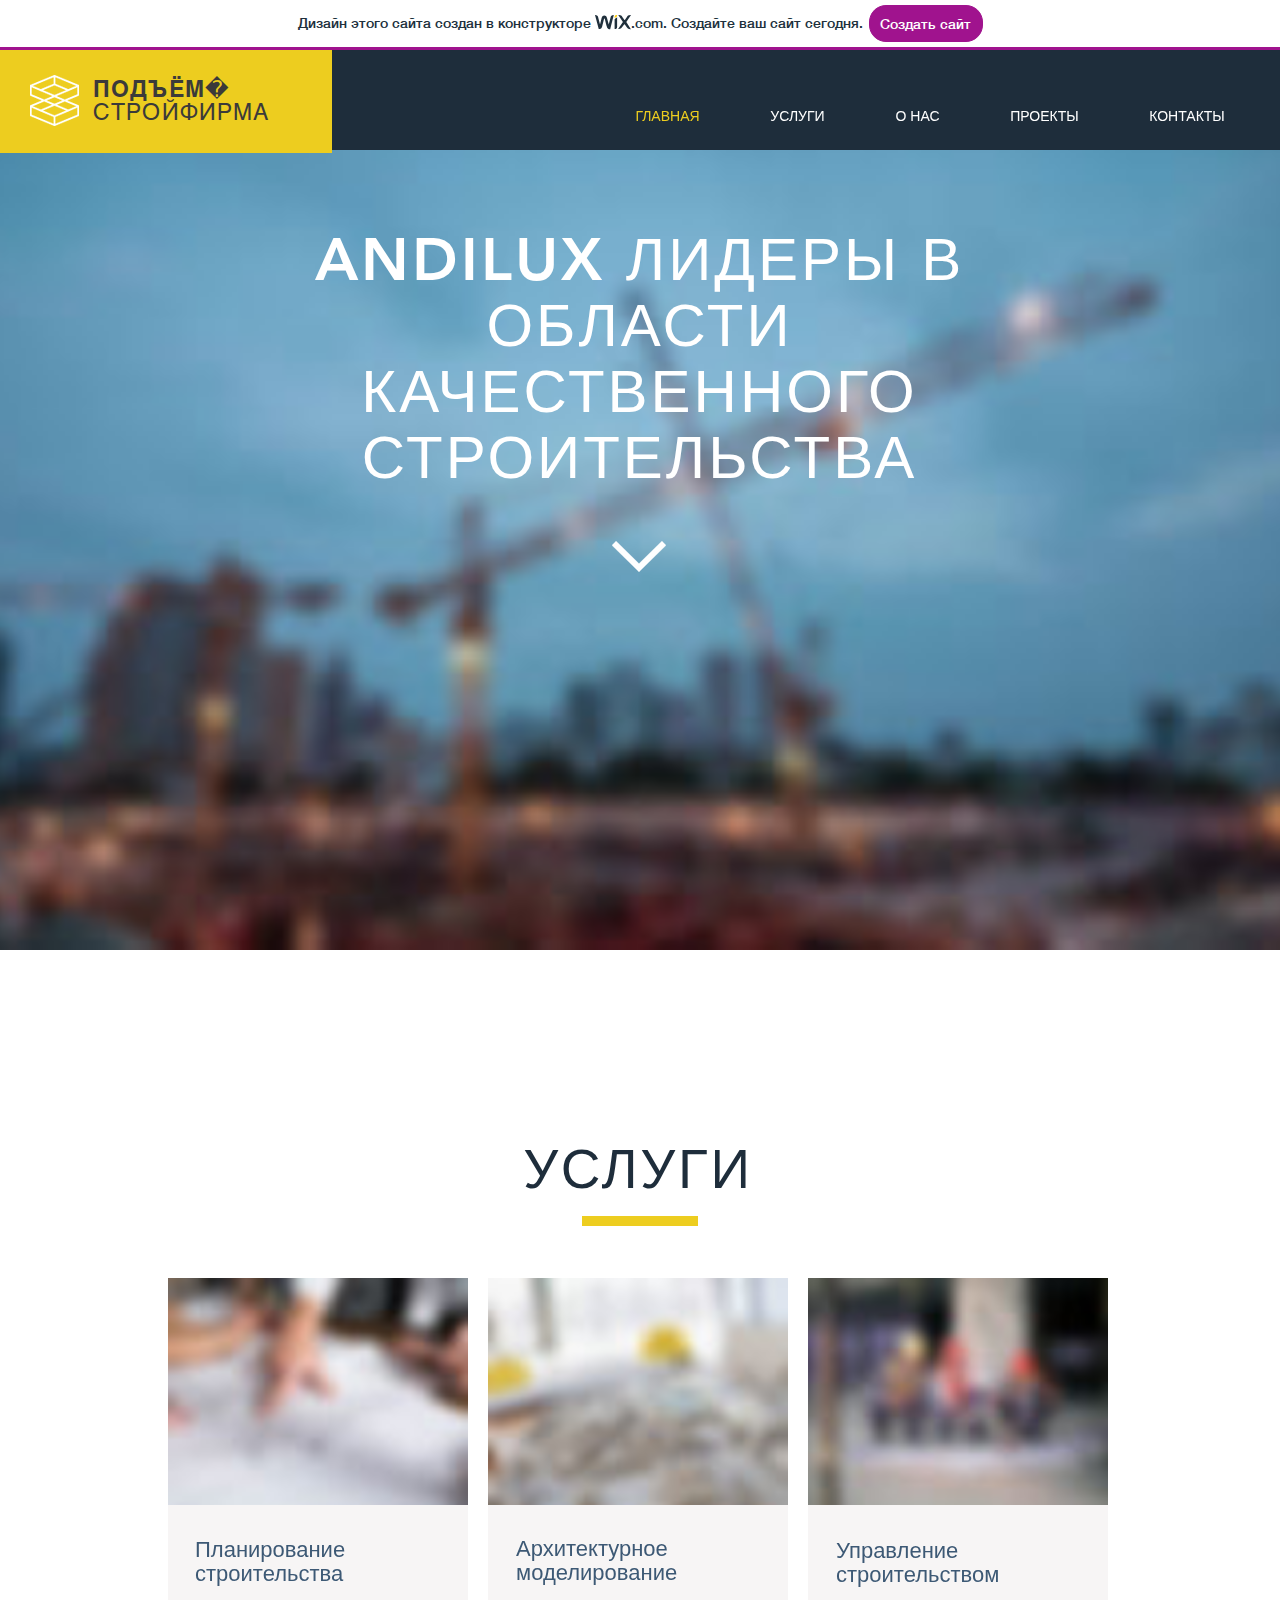
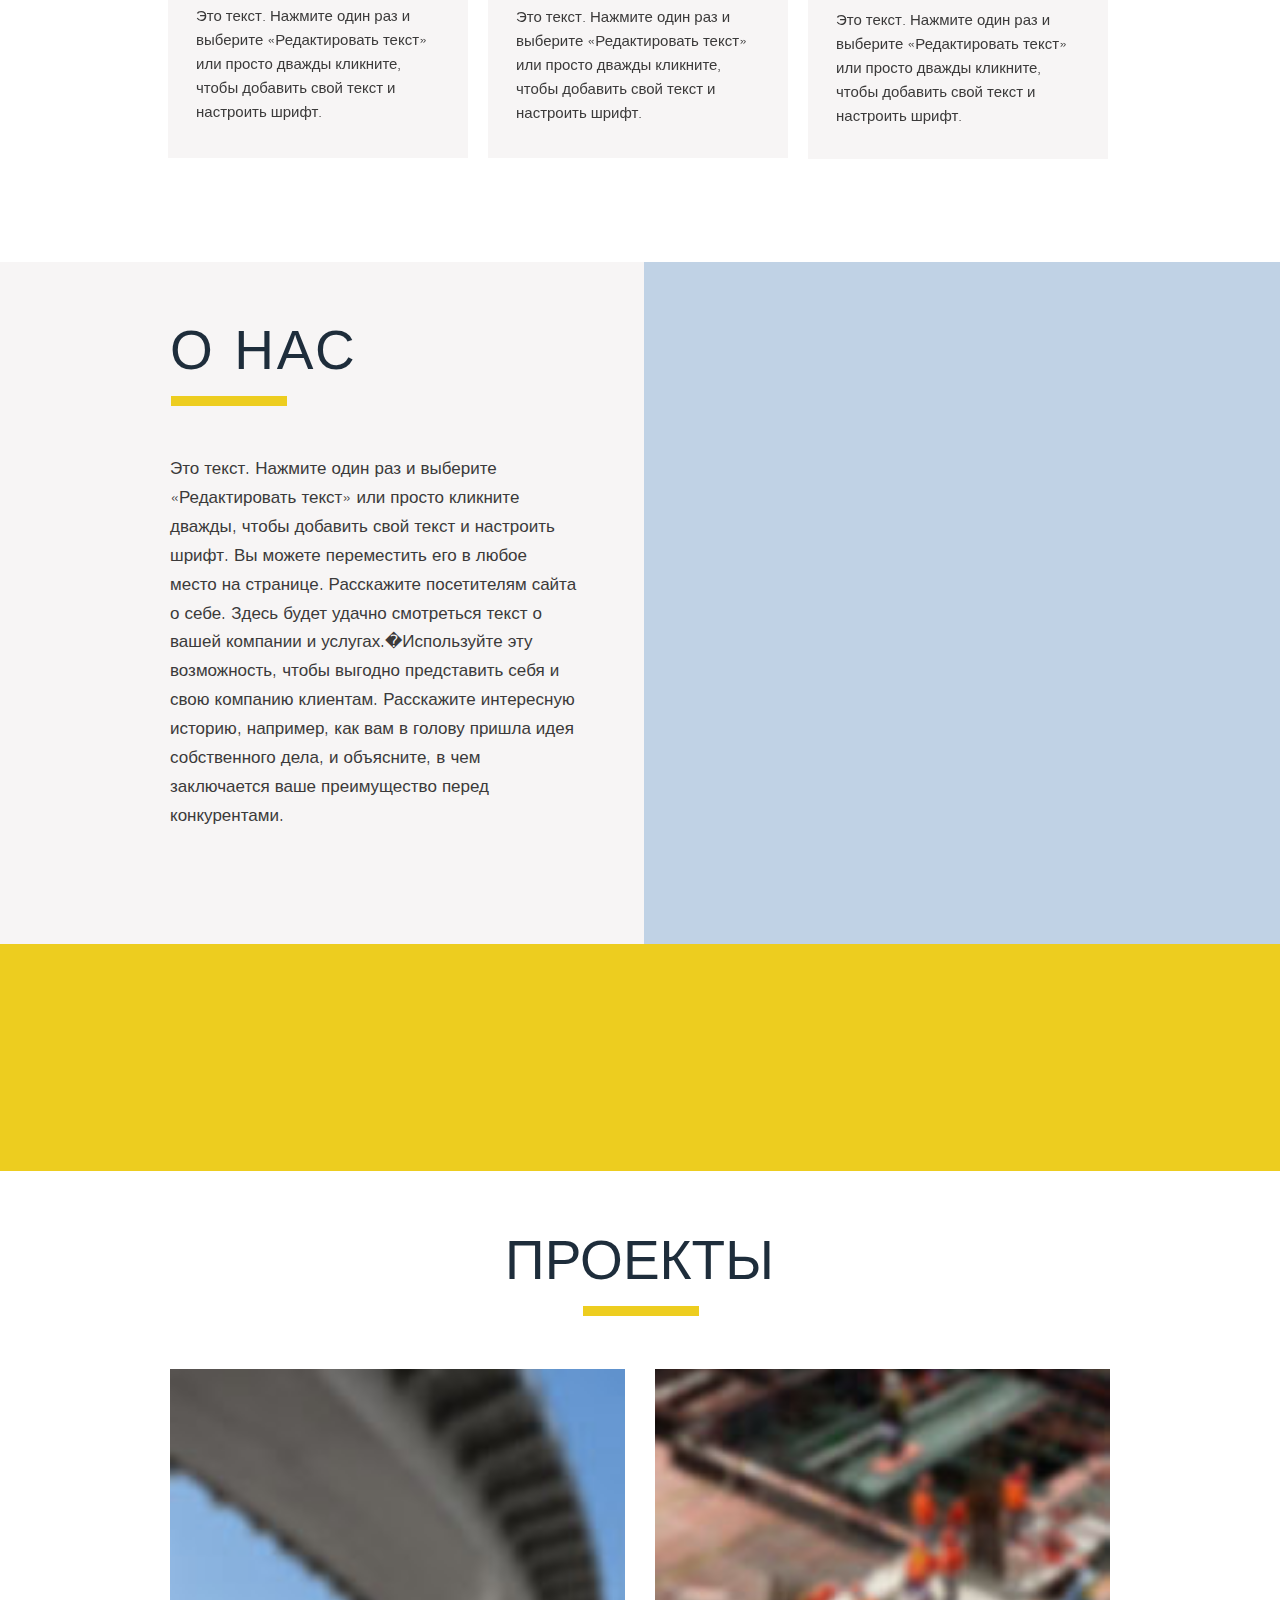
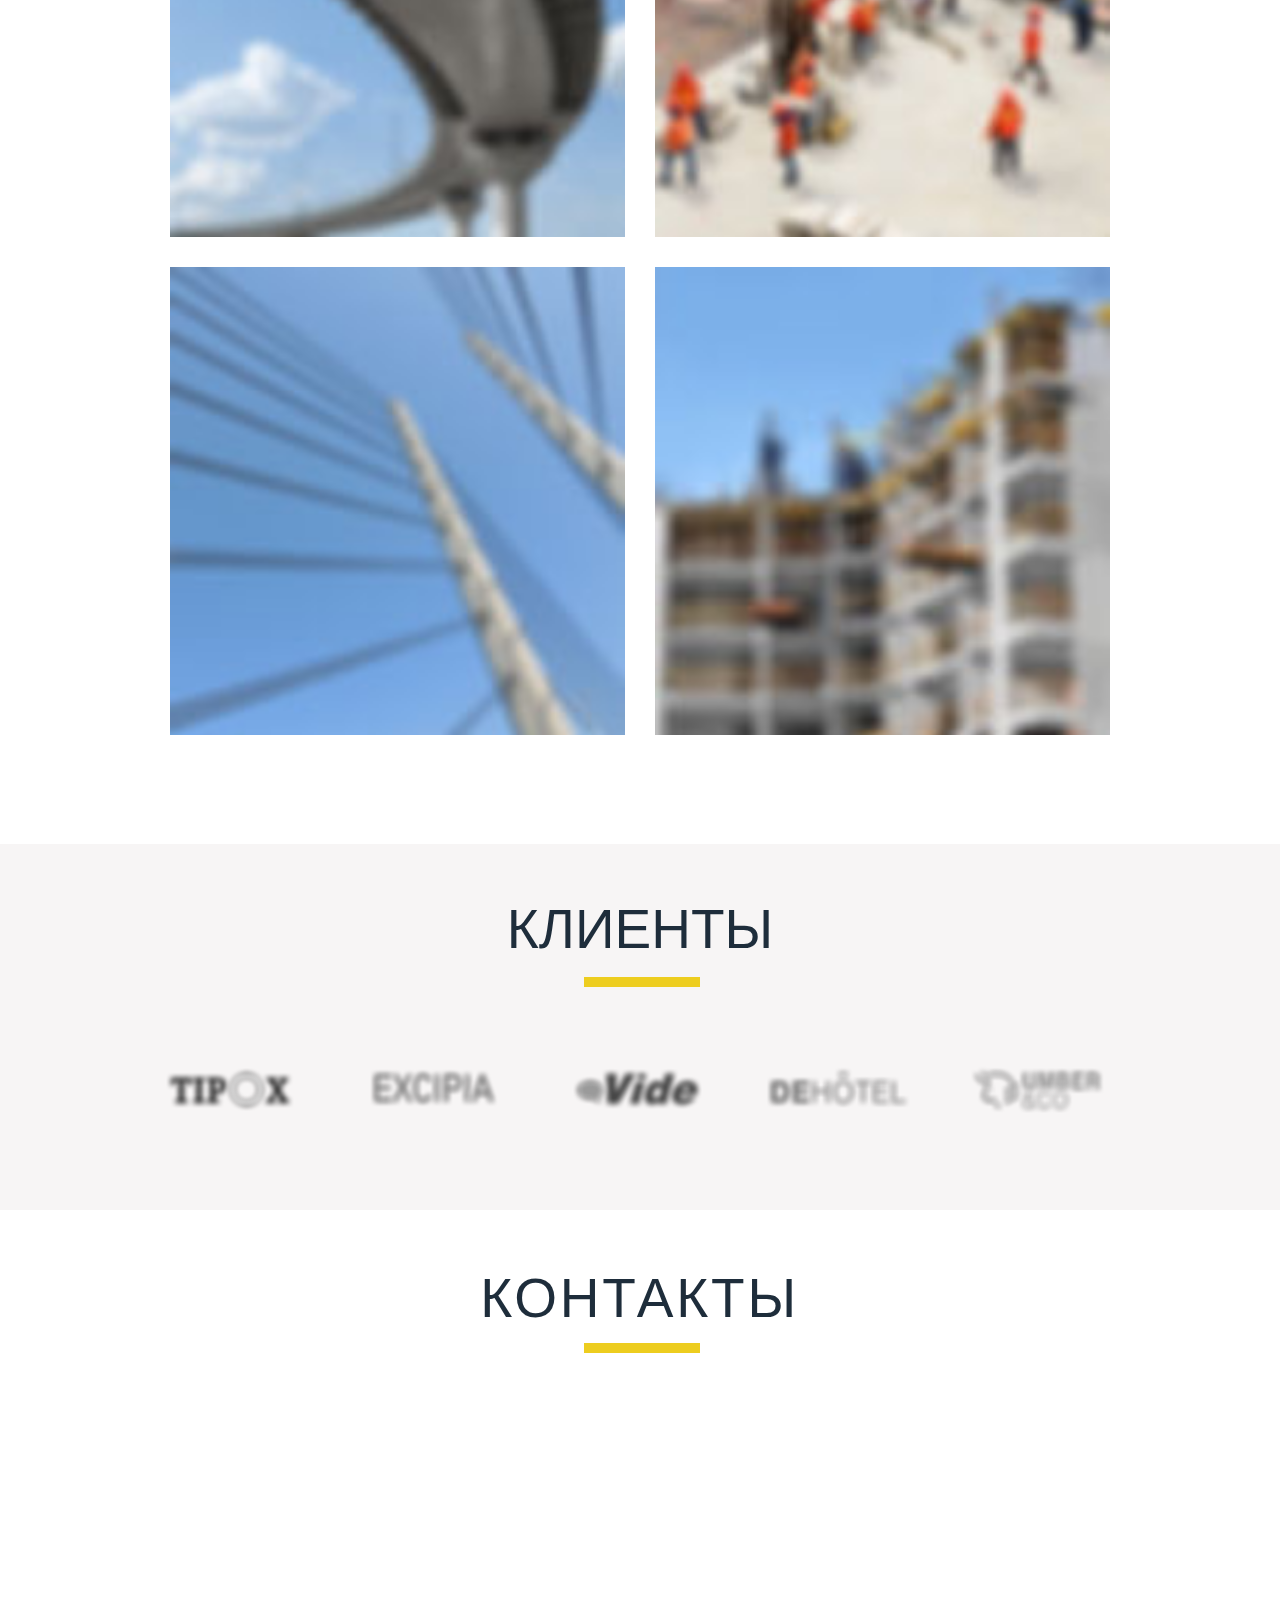
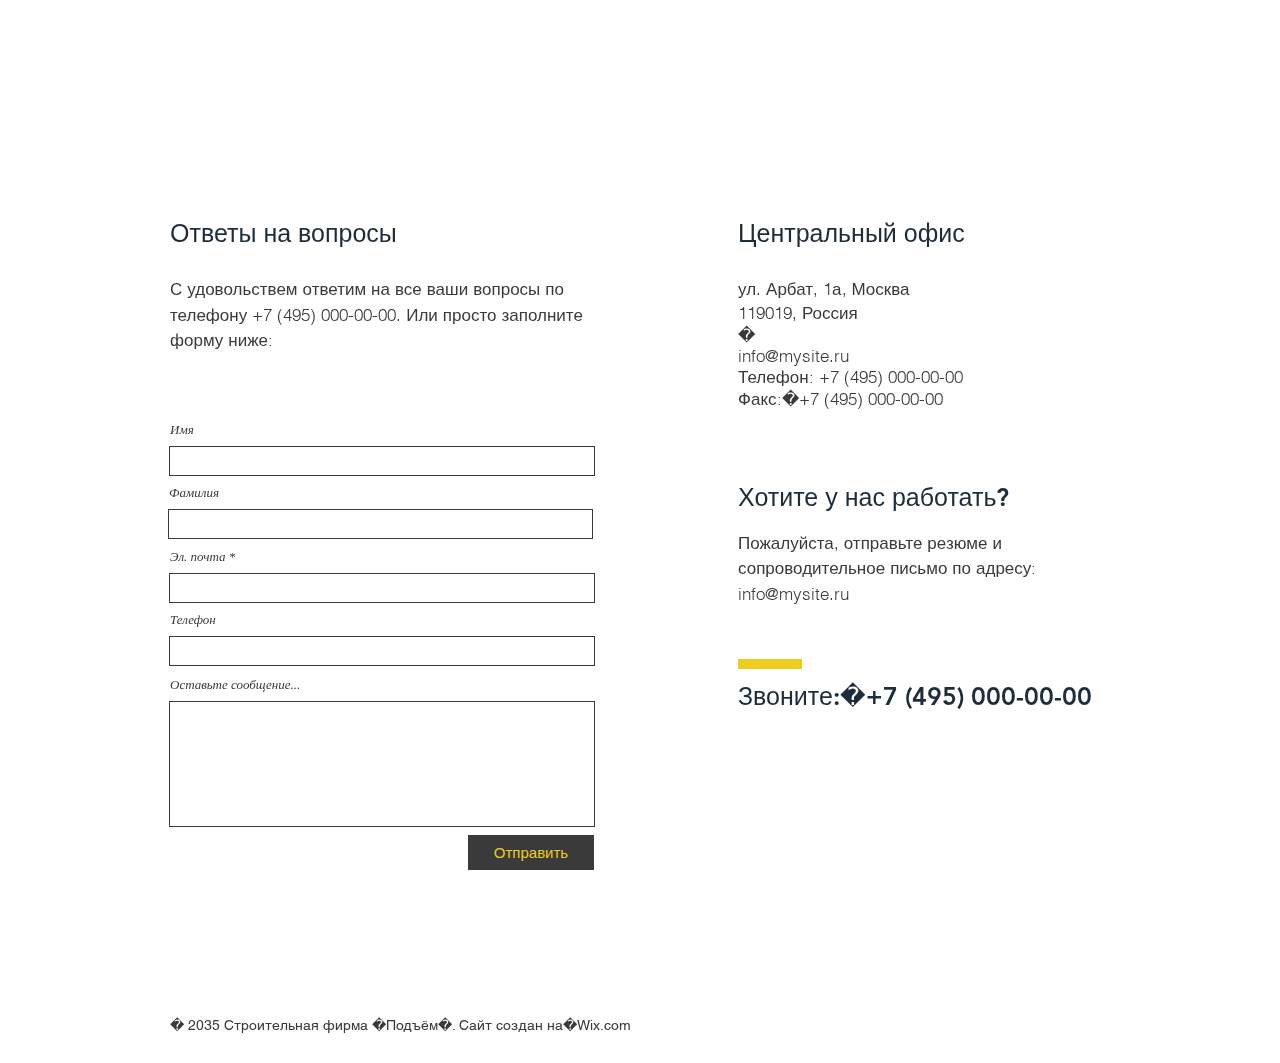
==== commit fa29a9bd: "Update index.html" ====
--- a/BuildingFirm/index.html
+++ b/BuildingFirm/index.html
@@ -289,7 +289,7 @@
 
 
 <div id="SITE_CONTAINER"><style id="STYLE_OVERRIDES_ID">#comp-ka9x3yzx2{visibility:hidden !important;}</style><div id="main_MF" class="main_MF"><div id="SCROLL_TO_TOP" class="Vd6aQZ ignore-focus SCROLL_TO_TOP" tabindex="-1" role="region" aria-label="top of page"><span class="mHZSwn">top of page</span></div><!--$--><!--/$--><!--$--><div id="WIX_ADS" class="EFLBov czJOIz ytGGBw"><a data-testid="linkElement" href="//www.wix.com/lpviral/enviral?utm_campaign=vir_wixad_live&orig_msid=c3d1d53e-88a2-460d-b4b6-42ce038c8022&adsVersion=white" target="_blank" rel="nofollow" class="Oxzvyr YD5pSO has-custom-focus"><span class="aGHwBE"><span data-hook="freemium-text" class="areOb6">Дизайн этого сайта создан в конструкторе <div data-testid="bannerLogo" class="dTTUA9"><div><svg class="_4i7Zy" viewBox="0 0 28 10.89" aria-label="wix"><path d="M16.02.2c-.55.3-.76.78-.76 2.14a2.17 2.17 0 0 1 .7-.42 3 3 0 0 0 .7-.4A1.62 1.62 0 0 0 17.22 0a3 3 0 0 0-1.18.2z" class="o4sLYL"></path><path d="M12.77.52a2.12 2.12 0 0 0-.58 1l-1.5 5.8-1.3-4.75a4.06 4.06 0 0 0-.7-1.55 2.08 2.08 0 0 0-2.9 0 4.06 4.06 0 0 0-.7 1.55L3.9 7.32l-1.5-5.8a2.12 2.12 0 0 0-.6-1A2.6 2.6 0 0 0 0 .02l2.9 10.83a3.53 3.53 0 0 0 1.42-.17c.62-.33.92-.57 1.3-2 .33-1.33 1.26-5.2 1.35-5.47a.5.5 0 0 1 .34-.4.5.5 0 0 1 .4.5c.1.3 1 4.2 1.4 5.5.4 1.5.7 1.7 1.3 2a3.53 3.53 0 0 0 1.4.2l2.8-11a2.6 2.6 0 0 0-1.82.53zm4.43 1.26a1.76 1.76 0 0 1-.58.5c-.26.16-.52.26-.8.4a.82.82 0 0 0-.57.82v7.36a2.47 2.47 0 0 0 1.2-.15c.6-.3.75-.6.75-2V1.8zm7.16 3.68L28 .06a3.22 3.22 0 0 0-2.3.42 8.67 8.67 0 0 0-1 1.24l-1.34 1.93a.3.3 0 0 1-.57 0l-1.4-1.93a8.67 8.67 0 0 0-1-1.24 3.22 3.22 0 0 0-2.3-.43l3.6 5.4-3.7 5.4a3.54 3.54 0 0 0 2.32-.48 7.22 7.22 0 0 0 1-1.16l1.33-1.9a.3.3 0 0 1 .57 0l1.37 2a8.2 8.2 0 0 0 1 1.2 3.47 3.47 0 0 0 2.33.5z"></path></svg></div><div class="uJDaUS">.com</div></div>. Создайте ваш сайт сегодня.</span><span data-hook="freemium-button" class="O0tKs2 Oxzvyr">Создать сайт</span></span></a></div><!--/$--><!--$--><div id="BACKGROUND_GROUP" class="backgroundGroup_e6zct BACKGROUND_GROUP"><div id="BACKGROUND_GROUP_TRANSITION_GROUP"><div id="pageBackground_e6zct" data-media-height-override-type="" data-media-position-override="false" class="pageBackground_e6zct BmZ5pC"><div id="bgLayers_pageBackground_e6zct" data-hook="bgLayers" data-motion-part="BG_LAYER pageBackground_e6zct" class="MW5IWV"><div id="bgMedia_pageBackground_e6zct" data-motion-part="BG_MEDIA pageBackground_e6zct" class="VgO9Yg"><wix-video id="videoContainer_pageBackground_e6zct" data-video-info="{" fittingtype":"fill","aligntype":"center","hasbgscrolleffect":"","bgeffectname":"","videoid":"video="" 11062b_4f14b356c1df4854968cf1cc94ca98c5","videowidth":1920,"videoheight":1080,"qualities":[{"quality":"480p","size":2073600},{"quality":"720p","size":2073600},{"quality":"1080p","size":2073600}],"isvideodataexists":"1","videoformat":"mp4","playbackrate":1,"autoplay":true,"containerid":"pagebackground_e6zct","animateposter":"none"}"="" data-motion-part="BG_IMG pageBackground_e6zct" class="bX9O_S bgVideo yK6aSC"><video id="pageBackground_e6zct_video" class="K8MSra" crossorigin="anonymous" playsinline="" preload="auto" muted="" loop=""></video><wow-image id="pageBackground_e6zct_img" class="HlRz5e Z_wCwr Jxk_UL bgVideoposter yK6aSC" data-image-info="{" containerid":"pagebackground_e6zct","aligntype":"center","displaymode":"fill","targetwidth":1920,"targetheight":1920,"islqip":true,"encoding":"avif","imagedata":{"width":1920,"height":1080,"uri":"11062b_4f14b356c1df4854968cf1cc94ca98c5f000.jpg","name":"","displaymode":"fill","quality":{"unsharpmask":{"radius":0.33,"amount":1,"threshold":0}},"devicepixelratio":1}}"="" data-motion-part="BG_IMG pageBackground_e6zct" data-bg-effect-name="" data-has-ssr-src="true"><img src="images/11062b_4f14b356c1df4854968cf1cc94ca98c5f000.jpg" alt="" style="width:100%;height:100%;object-fit:cover;object-position:50% 50%" width="1920" height="1920"></wow-image></wix-video></div><div data-testid="bgOverlay" class="m4khSP"><wix-bg-image id="bgImgOverlay_pageBackground_e6zct" class="FNxOn5" data-tiled-image-info="{" containerid":"pagebackground_e6zct","aligntype":"center","fittingtype":"tile","imagedata":{"width":56,"height":56,"uri":"0da768_361994b0f154464682a0aaf9724471cc.png","displaymode":"tile"}}"="" data-has-bg-scroll-effect="" data-bg-effect-name="" data-motion-part="BG_IMG pageBackground_e6zct"></wix-bg-image></div></div></div></div></div><!--/$--><div id="site-root" class="overflow-clip-in-mobile site-root"><!--$--><div id="masterPage" class="mesh-layout overflow-x-clip-in-mobile masterPage css-editing-scope"><div id="pinnedTopLeft" class="pinnedTopLeft"><!--$--><div id="comp-ihdmixj9-pinned-layer" class="comp-ihdmixj9-pinned-layer big2ZD"><!--$--><div id="comp-ihdmixj9" class="KaEeLN comp-ihdmixj9"><div class="uYj0Sg wixui-box" data-testid="container-bg"></div><div data-mesh-id="comp-ihdmixj9inlineContent" data-testid="inline-content" class=""><div data-mesh-id="comp-ihdmixj9inlineContent-gridContainer" data-testid="mesh-container-content"><!--$--><div id="comp-ihgmra0p" class="MazNVa comp-ihgmra0p wixui-image rYiAuL"><a data-testid="linkElement" href="https://mrvolkov2.wixsite.com/my-site" class="j7pOnl"><wow-image id="img_comp-ihgmra0p" class="HlRz5e BI8PVQ" data-image-info="{" containerid":"comp-ihgmra0p","displaymode":"fitwidth","targetwidth":49,"targetheight":51,"islqip":false,"encoding":"avif","imagedata":{"width":56,"height":58,"uri":"c19c76_e1ee443d4c5e4e3197a25eec7a0a97e5.png","name":"","displaymode":"fitwidth"}}"="" data-motion-part="BG_IMG comp-ihgmra0p" data-bg-effect-name="" data-has-ssr-src=""><img src="images/c19c76_e1ee443d4c5e4e3197a25eec7a0a97e5.png" alt="" style="width:49px;height:51px;object-fit:contain;object-position:unset" width="49" height="51" srcset="images/c19c76_e1ee443d4c5e4e3197a25eec7a0a97e5.png 1x, images/c19c76_e1ee443d4c5e4e3197a25eec7a0a97e5_1.png 2x" fetchpriority="high"></wow-image></a></div><!--/$--><!--$--><div id="comp-ifwlqiny" class="HcOXKn SxM0TO QxJLC3 lq2cno YQcXTT comp-ifwlqiny wixui-rich-text" data-testid="richTextElement" ariaattributes="[object Object]"><p class="font_5 wixui-rich-text__text" style="line-height:1em; font-size:23px;"><span style="font-family:helvetica-w01-bold,helvetica-w02-bold,helvetica-lt-w10-bold,sans-serif;" class="wixui-rich-text__text"><span style="letter-spacing:0.05em;" class="wixui-rich-text__text"><a href="https://mrvolkov2.wixsite.com/my-site" target="_self" class="wixui-rich-text__text">ПОДЪЁМ�</a></span></span><br class="wixui-rich-text__text">
-<span style="font-family:helvetica-w01-roman,helvetica-w02-roman,helvetica-lt-w10-roman,sans-serif;" class="wixui-rich-text__text"><span style="letter-spacing:0.05em;" class="wixui-rich-text__text"><a href="https://mrvolkov2.wixsite.com/my-site" target="_self" class="wixui-rich-text__text">СТРОЙФИРМА</a></span></span></p></div><!--/$--></div></div></div><!--/$--></div><!--/$--></div><div id="pinnedTopRight" class="pinnedTopRight"><!--$--><div id="comp-igauz7ee-pinned-layer" class="comp-igauz7ee-pinned-layer big2ZD"><!--$--><wix-dropdown-menu id="comp-igauz7ee" class="XwCBRN NHM1d1 comp-igauz7ee wixui-dropdown-menu hidden-during-prewarmup" tabindex="-1" dir="ltr" data-stretch-buttons-to-menu-width="true" data-same-width-buttons="false" data-num-items="5" data-menuborder-y="0" data-menubtn-border="0" data-ribbon-els="0" data-label-pad="0" data-ribbon-extra="0" data-dropalign="center"><nav class="R_TAzU" id="comp-igauz7eenavContainer" aria-label="Сайт"><ul class="y7qwii" id="comp-igauz7eeitemsContainer" style="text-align:center" data-marginallchildren="true"><li id="comp-igauz7ee0" data-direction="ltr" data-listposition="left" data-data-id="dataItem-ig277xv9" data-state="menu selected  link" data-index="0" class="Tg1gOB wixui-dropdown-menu__item xTjc1A"><a data-testid="linkElement" href="https://mrvolkov2.wixsite.com/my-site" target="_self" class="UiHgGh" aria-current="page"><div class="yRj2ms"><div class=""><p class="JS76Uv" id="comp-igauz7ee0label">ГЛАВНАЯ</p></div></div></a></li><li id="comp-igauz7ee1" data-direction="ltr" data-listposition="center" data-data-id="dataItem-igauzznd" data-state="menu false  link" data-index="1" class="Tg1gOB wixui-dropdown-menu__item xTjc1A"><a data-testid="linkElement" data-anchor="dataItem-iggq277e" href="https://mrvolkov2.wixsite.com/my-site" target="_self" class="UiHgGh"><div class="yRj2ms"><div class=""><p class="JS76Uv" id="comp-igauz7ee1label">УСЛУГИ</p></div></div></a></li><li id="comp-igauz7ee2" data-direction="ltr" data-listposition="center" data-data-id="dataItem-igaxpnnv" data-state="menu false  link" data-index="2" class="Tg1gOB wixui-dropdown-menu__item xTjc1A"><a data-testid="linkElement" data-anchor="dataItem-iggq2kqc" href="https://mrvolkov2.wixsite.com/my-site" target="_self" class="UiHgGh"><div class="yRj2ms"><div class=""><p class="JS76Uv" id="comp-igauz7ee2label">О НАС</p></div></div></a></li><li id="comp-igauz7ee3" data-direction="ltr" data-listposition="center" data-data-id="dataItem-igaxq680" data-state="menu false  link" data-index="3" class="Tg1gOB wixui-dropdown-menu__item xTjc1A"><a data-testid="linkElement" data-anchor="dataItem-iggq2qkr1" href="https://mrvolkov2.wixsite.com/my-site" target="_self" class="UiHgGh"><div class="yRj2ms"><div class=""><p class="JS76Uv" id="comp-igauz7ee3label">ПРОЕКТЫ</p></div></div></a></li><li id="comp-igauz7ee4" data-direction="ltr" data-listposition="right" data-data-id="dataItem-igaxqx87" data-state="menu false  link" data-index="4" class="Tg1gOB wixui-dropdown-menu__item xTjc1A"><a data-testid="linkElement" data-anchor="dataItem-iggq361j1" href="https://mrvolkov2.wixsite.com/my-site" target="_self" class="UiHgGh"><div class="yRj2ms"><div class=""><p class="JS76Uv" id="comp-igauz7ee4label">КОНТАКТЫ</p></div></div></a></li><li id="comp-igauz7ee__more__" data-direction="ltr" data-listposition="right" data-state="menu false  header" data-index="__more__" data-dropdown="false" class="p90CkU xTjc1A"><div data-testid="linkElement" class="UiHgGh" tabindex="0" aria-haspopup="true"><div class="yRj2ms"><div class=""><p class="JS76Uv" id="comp-igauz7ee__more__label">More</p></div></div></div></li></ul><div class="h3jCPd" id="comp-igauz7eedropWrapper" data-dropalign="center" data-dropdown-shown="false"><ul class="wkJ2fp wixui-dropdown-menu__submenu" id="comp-igauz7eemoreContainer"></ul></div><div style="display:none" id="comp-igauz7eenavContainer-hiddenA11ySubMenuIndication">Use tab to navigate through the menu items.</div></nav></wix-dropdown-menu><!--/$--></div><!--/$--></div><header id="SITE_HEADER" class="xU8fqS SITE_HEADER wixui-header" tabindex="-1"><div class="_C0cVf"><div class="_4XcTfy" data-testid="screenWidthContainerBg"></div></div><div class="U4Bvut"><div class="G5K6X8"><div class="gUbusX" data-testid="screenWidthContainerBgCenter"></div></div><div class="CJF7A2"><div data-mesh-id="SITE_HEADERinlineContent" data-testid="inline-content" class=""><div data-mesh-id="SITE_HEADERinlineContent-gridContainer" data-testid="mesh-container-content"></div></div></div></div></header><main id="PAGES_CONTAINER" class="PAGES_CONTAINER" tabindex="-1" data-main-content="true"><div id="SITE_PAGES" class="JsJXaX SITE_PAGES"><div id="SITE_PAGES_TRANSITION_GROUP" class="AnQkDU"><div id="e6zct" class="dBAkHi e6zct"><div class="PFkO7r wixui-page" data-testid="page-bg"></div><div class="HT5ybB"><!--$--><div id="Containere6zct" class="Containere6zct SPY_vo"><div data-mesh-id="Containere6zctinlineContent" data-testid="inline-content" class=""><div data-mesh-id="Containere6zctinlineContent-gridContainer" data-testid="mesh-container-content"><!--$--><section id="comp-lvmh8bxd" tabindex="-1" class="Oqnisf comp-lvmh8bxd wixui-section" data-block-level-container="ClassicSection"><div id="bgLayers_comp-lvmh8bxd" data-hook="bgLayers" data-motion-part="BG_LAYER comp-lvmh8bxd" class="MW5IWV"><div data-testid="colorUnderlay" class="LWbAav Kv1aVt"></div><div id="bgMedia_comp-lvmh8bxd" data-motion-part="BG_MEDIA comp-lvmh8bxd" class="VgO9Yg"></div></div><div data-mesh-id="comp-lvmh8bxdinlineContent" data-testid="inline-content" class=""><div data-mesh-id="comp-lvmh8bxdinlineContent-gridContainer" data-testid="mesh-container-content"><!--$--><div id="comp-ihpx2cmf" class="HcOXKn SxM0TO QxJLC3 lq2cno YQcXTT comp-ihpx2cmf wixui-rich-text" data-testid="richTextElement" ariaattributes="[object Object]"><h1 class="font_0 wixui-rich-text__text" style="text-align:center; line-height:1.1em; font-size:60px;"><span style="letter-spacing:0.05em;" class="wixui-rich-text__text"><span class="color_11 wixui-rich-text__text">ЛИДЕРЫ В ОБЛАСТИ КАЧЕСТВЕННОГО СТРОИТЕЛЬСТВА</span></span></h1></div><!--/$--><!--$--><div id="comp-ihpx2cm9" class="MazNVa comp-ihpx2cm9 wixui-image rYiAuL"><a data-testid="linkElement" data-anchor="dataItem-iggq277e" data-anchor-comp-id="comp-iggq277c" href="https://mrvolkov2.wixsite.com/my-site" target="_self" class="j7pOnl"><wow-image id="img_comp-ihpx2cm9" class="HlRz5e BI8PVQ" data-image-info="{" containerid":"comp-ihpx2cm9","displaymode":"fill","targetwidth":54,"targetheight":31,"islqip":false,"encoding":"avif","imagedata":{"width":63,"height":36,"uri":"c19c76_376dc1d20bd348b99c4a732a1d6d7c81.png","name":"","displaymode":"fill"}}"="" data-motion-part="BG_IMG comp-ihpx2cm9" data-bg-effect-name="" data-has-ssr-src=""><img src="images/c19c76_376dc1d20bd348b99c4a732a1d6d7c81.png" alt="" style="width:54px;height:31px;object-fit:cover" width="54" height="31" srcset="images/c19c76_376dc1d20bd348b99c4a732a1d6d7c81.png 1x, images/c19c76_376dc1d20bd348b99c4a732a1d6d7c81_1.png 2x" fetchpriority="high"></wow-image></a></div><!--/$--></div></div></section><!--/$--><!--$--><section id="comp-lvmh8bxe" tabindex="-1" class="Oqnisf comp-lvmh8bxe wixui-section" data-block-level-container="ClassicSection"><div id="bgLayers_comp-lvmh8bxe" data-hook="bgLayers" data-motion-part="BG_LAYER comp-lvmh8bxe" class="MW5IWV"><div data-testid="colorUnderlay" class="LWbAav Kv1aVt"></div><div id="bgMedia_comp-lvmh8bxe" data-motion-part="BG_MEDIA comp-lvmh8bxe" class="VgO9Yg"></div></div><div data-mesh-id="comp-lvmh8bxeinlineContent" data-testid="inline-content" class=""><div data-mesh-id="comp-lvmh8bxeinlineContent-gridContainer" data-testid="mesh-container-content"><!--$--><section id="comp-ig277xvm1" class="comp-ig277xvm1 CohWsy wixui-column-strip"><div id="bgLayers_comp-ig277xvm1" data-hook="bgLayers" data-motion-part="BG_LAYER comp-ig277xvm1" class="if7Vw2"><div data-testid="colorUnderlay" class="tcElKx i1tH8h"></div><div id="bgMedia_comp-ig277xvm1" data-motion-part="BG_MEDIA comp-ig277xvm1" class="wG8dni"></div></div><div data-testid="columns" class="V5AUxf"><!--$--><div id="mediaizqqih9y1" class="mediaizqqih9y1 YzqVVZ wixui-column-strip__column"><div id="bgLayers_mediaizqqih9y1" data-hook="bgLayers" data-motion-part="BG_LAYER mediaizqqih9y1" class="MW5IWV"><div data-testid="colorUnderlay" class="LWbAav Kv1aVt"></div><div id="bgMedia_mediaizqqih9y1" data-motion-part="BG_MEDIA mediaizqqih9y1" class="VgO9Yg"></div></div><div data-mesh-id="mediaizqqih9y1inlineContent" data-testid="inline-content" class=""><div data-mesh-id="mediaizqqih9y1inlineContent-gridContainer" data-testid="mesh-container-content"><!--$--><div id="comp-ig2akd9t" class="HcOXKn SxM0TO QxJLC3 lq2cno YQcXTT comp-ig2akd9t wixui-rich-text" data-testid="richTextElement" ariaattributes="[object Object]"><h2 class="font_2 wixui-rich-text__text" style="text-align:center; font-size:55px;"><span class="color_25 wixui-rich-text__text"><span style="letter-spacing:0.05em;" class="wixui-rich-text__text">УСЛУГИ</span></span></h2></div><!--/$--><!--$--><div id="comp-ig97ifbc" class="comp-ig97ifbc aVng1S wixui-horizontal-line"></div><!--/$--><!--$--><div id="comp-ig27xhrf" class="MazNVa comp-ig27xhrf wixui-image"><div data-testid="linkElement" class="j7pOnl"><wow-image id="img_comp-ig27xhrf" class="HlRz5e BI8PVQ" data-image-info="{" containerid":"comp-ig27xhrf","displaymode":"fill","targetwidth":300,"targetheight":227,"islqip":true,"encoding":"avif","imagedata":{"width":1213,"height":922,"uri":"c19c76_22d8ec47d1484b09a9c333e4141a12a0.jpg","name":"","displaymode":"fill"}}"="" data-motion-part="BG_IMG comp-ig27xhrf" data-bg-effect-name="" data-has-ssr-src="true"><img src="images/c19c76_22d8ec47d1484b09a9c333e4141a12a0.jpg" alt="" style="width:100%;height:100%;object-fit:cover;object-position:50% 50%" width="300" height="227" loading="lazy"></wow-image></div></div><!--/$--><!--$--><div id="comp-ig9krioy" class="KaEeLN comp-ig9krioy"><div class="uYj0Sg wixui-box" data-testid="container-bg"></div><div data-mesh-id="comp-ig9krioyinlineContent" data-testid="inline-content" class=""><div data-mesh-id="comp-ig9krioyinlineContent-gridContainer" data-testid="mesh-container-content"><!--$--><div id="comp-ig277xw1" class="HcOXKn SxM0TO QxJLC3 lq2cno YQcXTT comp-ig277xw1 wixui-rich-text" data-testid="richTextElement" ariaattributes="[object Object]"><h3 class="font_6 wixui-rich-text__text" style="line-height:1.1em; font-size:22px;"><span class="color_24 wixui-rich-text__text">Планирование строительства</span></h3></div><!--/$--><!--$--><div id="comp-ig9krip2" class="HcOXKn SxM0TO QxJLC3 lq2cno YQcXTT comp-ig9krip2 wixui-rich-text" data-testid="richTextElement" ariaattributes="[object Object]"><p style="line-height:1.6em; font-size:15px;" class="font_8 wixui-rich-text__text">Это текст. Нажмите один раз и выберите «Редактировать текст» или просто дважды кликните, чтобы добавить свой текст и настроить шрифт.</p>
+<span style="font-family:helvetica-w01-roman,helvetica-w02-roman,helvetica-lt-w10-roman,sans-serif;" class="wixui-rich-text__text"><span style="letter-spacing:0.05em;" class="wixui-rich-text__text"><a href="https://mrvolkov2.wixsite.com/my-site" target="_self" class="wixui-rich-text__text">СТРОЙФИРМА</a></span></span></p></div><!--/$--></div></div></div><!--/$--></div><!--/$--></div><div id="pinnedTopRight" class="pinnedTopRight"><!--$--><div id="comp-igauz7ee-pinned-layer" class="comp-igauz7ee-pinned-layer big2ZD"><!--$--><wix-dropdown-menu id="comp-igauz7ee" class="XwCBRN NHM1d1 comp-igauz7ee wixui-dropdown-menu hidden-during-prewarmup" tabindex="-1" dir="ltr" data-stretch-buttons-to-menu-width="true" data-same-width-buttons="false" data-num-items="5" data-menuborder-y="0" data-menubtn-border="0" data-ribbon-els="0" data-label-pad="0" data-ribbon-extra="0" data-dropalign="center"><nav class="R_TAzU" id="comp-igauz7eenavContainer" aria-label="Сайт"><ul class="y7qwii" id="comp-igauz7eeitemsContainer" style="text-align:center" data-marginallchildren="true"><li id="comp-igauz7ee0" data-direction="ltr" data-listposition="left" data-data-id="dataItem-ig277xv9" data-state="menu selected  link" data-index="0" class="Tg1gOB wixui-dropdown-menu__item xTjc1A"><a data-testid="linkElement" href="https://mrvolkov2.wixsite.com/my-site" target="_self" class="UiHgGh" aria-current="page"><div class="yRj2ms"><div class=""><p class="JS76Uv" id="comp-igauz7ee0label">ГЛАВНАЯ</p></div></div></a></li><li id="comp-igauz7ee1" data-direction="ltr" data-listposition="center" data-data-id="dataItem-igauzznd" data-state="menu false  link" data-index="1" class="Tg1gOB wixui-dropdown-menu__item xTjc1A"><a data-testid="linkElement" data-anchor="dataItem-iggq277e" href="https://mrvolkov2.wixsite.com/my-site" target="_self" class="UiHgGh"><div class="yRj2ms"><div class=""><p class="JS76Uv" id="comp-igauz7ee1label">УСЛУГИ</p></div></div></a></li><li id="comp-igauz7ee2" data-direction="ltr" data-listposition="center" data-data-id="dataItem-igaxpnnv" data-state="menu false  link" data-index="2" class="Tg1gOB wixui-dropdown-menu__item xTjc1A"><a data-testid="linkElement" data-anchor="dataItem-iggq2kqc" href="https://mrvolkov2.wixsite.com/my-site" target="_self" class="UiHgGh"><div class="yRj2ms"><div class=""><p class="JS76Uv" id="comp-igauz7ee2label">О НАС</p></div></div></a></li><li id="comp-igauz7ee3" data-direction="ltr" data-listposition="center" data-data-id="dataItem-igaxq680" data-state="menu false  link" data-index="3" class="Tg1gOB wixui-dropdown-menu__item xTjc1A"><a data-testid="linkElement" data-anchor="dataItem-iggq2qkr1" href="https://mrvolkov2.wixsite.com/my-site" target="_self" class="UiHgGh"><div class="yRj2ms"><div class=""><p class="JS76Uv" id="comp-igauz7ee3label">ПРОЕКТЫ</p></div></div></a></li><li id="comp-igauz7ee4" data-direction="ltr" data-listposition="right" data-data-id="dataItem-igaxqx87" data-state="menu false  link" data-index="4" class="Tg1gOB wixui-dropdown-menu__item xTjc1A"><a data-testid="linkElement" data-anchor="dataItem-iggq361j1" href="https://mrvolkov2.wixsite.com/my-site" target="_self" class="UiHgGh"><div class="yRj2ms"><div class=""><p class="JS76Uv" id="comp-igauz7ee4label">КОНТАКТЫ</p></div></div></a></li><li id="comp-igauz7ee__more__" data-direction="ltr" data-listposition="right" data-state="menu false  header" data-index="__more__" data-dropdown="false" class="p90CkU xTjc1A"><div data-testid="linkElement" class="UiHgGh" tabindex="0" aria-haspopup="true"><div class="yRj2ms"><div class=""><p class="JS76Uv" id="comp-igauz7ee__more__label">More</p></div></div></div></li></ul><div class="h3jCPd" id="comp-igauz7eedropWrapper" data-dropalign="center" data-dropdown-shown="false"><ul class="wkJ2fp wixui-dropdown-menu__submenu" id="comp-igauz7eemoreContainer"></ul></div><div style="display:none" id="comp-igauz7eenavContainer-hiddenA11ySubMenuIndication">Use tab to navigate through the menu items.</div></nav></wix-dropdown-menu><!--/$--></div><!--/$--></div><header id="SITE_HEADER" class="xU8fqS SITE_HEADER wixui-header" tabindex="-1"><div class="_C0cVf"><div class="_4XcTfy" data-testid="screenWidthContainerBg"></div></div><div class="U4Bvut"><div class="G5K6X8"><div class="gUbusX" data-testid="screenWidthContainerBgCenter"></div></div><div class="CJF7A2"><div data-mesh-id="SITE_HEADERinlineContent" data-testid="inline-content" class=""><div data-mesh-id="SITE_HEADERinlineContent-gridContainer" data-testid="mesh-container-content"></div></div></div></div></header><main id="PAGES_CONTAINER" class="PAGES_CONTAINER" tabindex="-1" data-main-content="true"><div id="SITE_PAGES" class="JsJXaX SITE_PAGES"><div id="SITE_PAGES_TRANSITION_GROUP" class="AnQkDU"><div id="e6zct" class="dBAkHi e6zct"><div class="PFkO7r wixui-page" data-testid="page-bg"></div><div class="HT5ybB"><!--$--><div id="Containere6zct" class="Containere6zct SPY_vo"><div data-mesh-id="Containere6zctinlineContent" data-testid="inline-content" class=""><div data-mesh-id="Containere6zctinlineContent-gridContainer" data-testid="mesh-container-content"><!--$--><section id="comp-lvmh8bxd" tabindex="-1" class="Oqnisf comp-lvmh8bxd wixui-section" data-block-level-container="ClassicSection"><div id="bgLayers_comp-lvmh8bxd" data-hook="bgLayers" data-motion-part="BG_LAYER comp-lvmh8bxd" class="MW5IWV"><div data-testid="colorUnderlay" class="LWbAav Kv1aVt"></div><div id="bgMedia_comp-lvmh8bxd" data-motion-part="BG_MEDIA comp-lvmh8bxd" class="VgO9Yg"></div></div><div data-mesh-id="comp-lvmh8bxdinlineContent" data-testid="inline-content" class=""><div data-mesh-id="comp-lvmh8bxdinlineContent-gridContainer" data-testid="mesh-container-content"><!--$--><div id="comp-ihpx2cmf" class="HcOXKn SxM0TO QxJLC3 lq2cno YQcXTT comp-ihpx2cmf wixui-rich-text" data-testid="richTextElement" ariaattributes="[object Object]"><h1 class="font_0 wixui-rich-text__text" style="text-align:center; line-height:1.1em; font-size:60px;"><span style="letter-spacing:0.05em;" class="wixui-rich-text__text"><span class="color_11 wixui-rich-text__text">ANDILUX ЛИДЕРЫ В ОБЛАСТИ КАЧЕСТВЕННОГО СТРОИТЕЛЬСТВА</span></span></h1></div><!--/$--><!--$--><div id="comp-ihpx2cm9" class="MazNVa comp-ihpx2cm9 wixui-image rYiAuL"><a data-testid="linkElement" data-anchor="dataItem-iggq277e" data-anchor-comp-id="comp-iggq277c" href="https://mrvolkov2.wixsite.com/my-site" target="_self" class="j7pOnl"><wow-image id="img_comp-ihpx2cm9" class="HlRz5e BI8PVQ" data-image-info="{" containerid":"comp-ihpx2cm9","displaymode":"fill","targetwidth":54,"targetheight":31,"islqip":false,"encoding":"avif","imagedata":{"width":63,"height":36,"uri":"c19c76_376dc1d20bd348b99c4a732a1d6d7c81.png","name":"","displaymode":"fill"}}"="" data-motion-part="BG_IMG comp-ihpx2cm9" data-bg-effect-name="" data-has-ssr-src=""><img src="images/c19c76_376dc1d20bd348b99c4a732a1d6d7c81.png" alt="" style="width:54px;height:31px;object-fit:cover" width="54" height="31" srcset="images/c19c76_376dc1d20bd348b99c4a732a1d6d7c81.png 1x, images/c19c76_376dc1d20bd348b99c4a732a1d6d7c81_1.png 2x" fetchpriority="high"></wow-image></a></div><!--/$--></div></div></section><!--/$--><!--$--><section id="comp-lvmh8bxe" tabindex="-1" class="Oqnisf comp-lvmh8bxe wixui-section" data-block-level-container="ClassicSection"><div id="bgLayers_comp-lvmh8bxe" data-hook="bgLayers" data-motion-part="BG_LAYER comp-lvmh8bxe" class="MW5IWV"><div data-testid="colorUnderlay" class="LWbAav Kv1aVt"></div><div id="bgMedia_comp-lvmh8bxe" data-motion-part="BG_MEDIA comp-lvmh8bxe" class="VgO9Yg"></div></div><div data-mesh-id="comp-lvmh8bxeinlineContent" data-testid="inline-content" class=""><div data-mesh-id="comp-lvmh8bxeinlineContent-gridContainer" data-testid="mesh-container-content"><!--$--><section id="comp-ig277xvm1" class="comp-ig277xvm1 CohWsy wixui-column-strip"><div id="bgLayers_comp-ig277xvm1" data-hook="bgLayers" data-motion-part="BG_LAYER comp-ig277xvm1" class="if7Vw2"><div data-testid="colorUnderlay" class="tcElKx i1tH8h"></div><div id="bgMedia_comp-ig277xvm1" data-motion-part="BG_MEDIA comp-ig277xvm1" class="wG8dni"></div></div><div data-testid="columns" class="V5AUxf"><!--$--><div id="mediaizqqih9y1" class="mediaizqqih9y1 YzqVVZ wixui-column-strip__column"><div id="bgLayers_mediaizqqih9y1" data-hook="bgLayers" data-motion-part="BG_LAYER mediaizqqih9y1" class="MW5IWV"><div data-testid="colorUnderlay" class="LWbAav Kv1aVt"></div><div id="bgMedia_mediaizqqih9y1" data-motion-part="BG_MEDIA mediaizqqih9y1" class="VgO9Yg"></div></div><div data-mesh-id="mediaizqqih9y1inlineContent" data-testid="inline-content" class=""><div data-mesh-id="mediaizqqih9y1inlineContent-gridContainer" data-testid="mesh-container-content"><!--$--><div id="comp-ig2akd9t" class="HcOXKn SxM0TO QxJLC3 lq2cno YQcXTT comp-ig2akd9t wixui-rich-text" data-testid="richTextElement" ariaattributes="[object Object]"><h2 class="font_2 wixui-rich-text__text" style="text-align:center; font-size:55px;"><span class="color_25 wixui-rich-text__text"><span style="letter-spacing:0.05em;" class="wixui-rich-text__text">УСЛУГИ</span></span></h2></div><!--/$--><!--$--><div id="comp-ig97ifbc" class="comp-ig97ifbc aVng1S wixui-horizontal-line"></div><!--/$--><!--$--><div id="comp-ig27xhrf" class="MazNVa comp-ig27xhrf wixui-image"><div data-testid="linkElement" class="j7pOnl"><wow-image id="img_comp-ig27xhrf" class="HlRz5e BI8PVQ" data-image-info="{" containerid":"comp-ig27xhrf","displaymode":"fill","targetwidth":300,"targetheight":227,"islqip":true,"encoding":"avif","imagedata":{"width":1213,"height":922,"uri":"c19c76_22d8ec47d1484b09a9c333e4141a12a0.jpg","name":"","displaymode":"fill"}}"="" data-motion-part="BG_IMG comp-ig27xhrf" data-bg-effect-name="" data-has-ssr-src="true"><img src="images/c19c76_22d8ec47d1484b09a9c333e4141a12a0.jpg" alt="" style="width:100%;height:100%;object-fit:cover;object-position:50% 50%" width="300" height="227" loading="lazy"></wow-image></div></div><!--/$--><!--$--><div id="comp-ig9krioy" class="KaEeLN comp-ig9krioy"><div class="uYj0Sg wixui-box" data-testid="container-bg"></div><div data-mesh-id="comp-ig9krioyinlineContent" data-testid="inline-content" class=""><div data-mesh-id="comp-ig9krioyinlineContent-gridContainer" data-testid="mesh-container-content"><!--$--><div id="comp-ig277xw1" class="HcOXKn SxM0TO QxJLC3 lq2cno YQcXTT comp-ig277xw1 wixui-rich-text" data-testid="richTextElement" ariaattributes="[object Object]"><h3 class="font_6 wixui-rich-text__text" style="line-height:1.1em; font-size:22px;"><span class="color_24 wixui-rich-text__text">Планирование строительства</span></h3></div><!--/$--><!--$--><div id="comp-ig9krip2" class="HcOXKn SxM0TO QxJLC3 lq2cno YQcXTT comp-ig9krip2 wixui-rich-text" data-testid="richTextElement" ariaattributes="[object Object]"><p style="line-height:1.6em; font-size:15px;" class="font_8 wixui-rich-text__text">Это текст. Нажмите один раз и выберите «Редактировать текст» или просто дважды кликните, чтобы добавить свой текст и настроить шрифт.</p>
 </div><!--/$--></div></div></div><!--/$--><!--$--><div id="comp-ig27xhr7" class="MazNVa comp-ig27xhr7 wixui-image"><div data-testid="linkElement" class="j7pOnl"><wow-image id="img_comp-ig27xhr7" class="HlRz5e BI8PVQ" data-image-info="{" containerid":"comp-ig27xhr7","displaymode":"fill","targetwidth":300,"targetheight":227,"islqip":true,"encoding":"avif","imagedata":{"width":1021,"height":776,"uri":"c19c76_8c7f5eed08b047bdaaf2833985c4b3d7.jpg","name":"","displaymode":"fill"}}"="" data-motion-part="BG_IMG comp-ig27xhr7" data-bg-effect-name="" data-has-ssr-src="true"><img src="images/c19c76_8c7f5eed08b047bdaaf2833985c4b3d7.jpg" alt="" style="width:100%;height:100%;object-fit:cover;object-position:50% 50%" width="300" height="227" loading="lazy"></wow-image></div></div><!--/$--><!--$--><div id="comp-ig96d6f5" class="KaEeLN comp-ig96d6f5"><div class="uYj0Sg wixui-box" data-testid="container-bg"></div><div data-mesh-id="comp-ig96d6f5inlineContent" data-testid="inline-content" class=""><div data-mesh-id="comp-ig96d6f5inlineContent-gridContainer" data-testid="mesh-container-content"><!--$--><div id="comp-ig97mhlm" class="HcOXKn SxM0TO QxJLC3 lq2cno YQcXTT comp-ig97mhlm wixui-rich-text" data-testid="richTextElement" ariaattributes="[object Object]"><h3 class="font_6 wixui-rich-text__text" style="line-height:1.1em; font-size:22px;">Архитектурное моделирование</h3></div><!--/$--><!--$--><div id="comp-ig97nh1r" class="HcOXKn SxM0TO QxJLC3 lq2cno YQcXTT comp-ig97nh1r wixui-rich-text" data-testid="richTextElement" ariaattributes="[object Object]"><p style="line-height:1.6em; font-size:15px;" class="font_8 wixui-rich-text__text">Это текст. Нажмите один раз и выберите «Редактировать текст» или просто дважды кликните, чтобы добавить свой текст и настроить шрифт.</p>
 </div><!--/$--></div></div></div><!--/$--><!--$--><div id="comp-ig27xhrf1" class="MazNVa comp-ig27xhrf1 wixui-image"><div data-testid="linkElement" class="j7pOnl"><wow-image id="img_comp-ig27xhrf1" class="HlRz5e BI8PVQ" data-image-info="{" containerid":"comp-ig27xhrf1","displaymode":"fill","targetwidth":300,"targetheight":227,"islqip":true,"encoding":"avif","imagedata":{"width":496,"height":347,"uri":"c19c76_e1a7148276024a03a7b0772c5a8fb9e7.jpg","name":"","displaymode":"fill"}}"="" data-motion-part="BG_IMG comp-ig27xhrf1" data-bg-effect-name="" data-has-ssr-src="true"><img src="images/c19c76_e1a7148276024a03a7b0772c5a8fb9e7.jpg" alt="" style="width:100%;height:100%;object-fit:cover;object-position:50% 50%" width="300" height="227" loading="lazy"></wow-image></div></div><!--/$--><!--$--><div id="comp-ig96e99p" class="KaEeLN comp-ig96e99p"><div class="uYj0Sg wixui-box" data-testid="container-bg"></div><div data-mesh-id="comp-ig96e99pinlineContent" data-testid="inline-content" class=""><div data-mesh-id="comp-ig96e99pinlineContent-gridContainer" data-testid="mesh-container-content"><!--$--><div id="comp-ig97m2j4" class="HcOXKn SxM0TO QxJLC3 lq2cno YQcXTT comp-ig97m2j4 wixui-rich-text" data-testid="richTextElement" ariaattributes="[object Object]"><h3 class="font_6 wixui-rich-text__text" style="line-height:1.1em; font-size:22px;">Управление строительством</h3></div><!--/$--><!--$--><div id="comp-ig97o77u" class="HcOXKn SxM0TO QxJLC3 lq2cno YQcXTT comp-ig97o77u wixui-rich-text" data-testid="richTextElement" ariaattributes="[object Object]"><p style="line-height:1.6em; font-size:15px;" class="font_8 wixui-rich-text__text">Это текст. Нажмите один раз и выберите «Редактировать текст» или просто дважды кликните, чтобы добавить свой текст и настроить шрифт.</p>
 </div><!--/$--></div></div></div><!--/$--></div></div></div><!--/$--></div></section><!--/$--><div id="comp-iggq277c" class="Vd6aQZ ignore-focus comp-iggq277c" tabindex="-1" role="region" aria-label="УСЛУГИ"><span class="mHZSwn">УСЛУГИ</span></div></div></div></section><!--/$--><!--$--><section id="comp-lvmh8bxf" tabindex="-1" class="Oqnisf comp-lvmh8bxf wixui-section" data-block-level-container="ClassicSection"><div id="bgLayers_comp-lvmh8bxf" data-hook="bgLayers" data-motion-part="BG_LAYER comp-lvmh8bxf" class="MW5IWV"><div data-testid="colorUnderlay" class="LWbAav Kv1aVt"></div><div id="bgMedia_comp-lvmh8bxf" data-motion-part="BG_MEDIA comp-lvmh8bxf" class="VgO9Yg"></div></div><div data-mesh-id="comp-lvmh8bxfinlineContent" data-testid="inline-content" class=""><div data-mesh-id="comp-lvmh8bxfinlineContent-gridContainer" data-testid="mesh-container-content"><!--$--><section id="comp-igahromo" class="comp-igahromo CohWsy wixui-column-strip"><div id="bgLayers_comp-igahromo" data-hook="bgLayers" data-motion-part="BG_LAYER comp-igahromo" class="if7Vw2"><div data-testid="colorUnderlay" class="tcElKx i1tH8h"></div><div id="bgMedia_comp-igahromo" data-motion-part="BG_MEDIA comp-igahromo" class="wG8dni"></div></div><div data-testid="columns" class="V5AUxf"><!--$--><div id="mediaizqqih9z22" class="mediaizqqih9z22 YzqVVZ wixui-column-strip__column"><div id="bgLayers_mediaizqqih9z22" data-hook="bgLayers" data-motion-part="BG_LAYER mediaizqqih9z22" class="MW5IWV"><div data-testid="colorUnderlay" class="LWbAav Kv1aVt"></div><div id="bgMedia_mediaizqqih9z22" data-motion-part="BG_MEDIA mediaizqqih9z22" class="VgO9Yg"><wow-image id="img_mediaizqqih9z22" class="HlRz5e Kv1aVt dLPlxY mNGsUM bgImage" data-image-info="{" containerid":"mediaizqqih9z22","aligntype":"center","displaymode":"fill","targetwidth":980,"targetheight":682,"islqip":true,"encoding":"avif","imagedata":{"width":2250,"height":1282,"uri":"c19c76_427a7bbf62474f74968cb087499c7a3e.jpg","name":"","displaymode":"fill"}}"="" data-motion-part="BG_IMG mediaizqqih9z22" data-bg-effect-name="" data-has-ssr-src="true"><img src="images/c19c76_427a7bbf62474f74968cb087499c7a3e.jpg" alt="" style="width:100%;height:100%;object-fit:cover;object-position:50% 50%" width="980" height="682"></wow-image></div></div><div data-mesh-id="mediaizqqih9z22inlineContent" data-testid="inline-content" class=""><div data-mesh-id="mediaizqqih9z22inlineContent-gridContainer" data-testid="mesh-container-content"><!--$--><div id="comp-igahubrl" class="KaEeLN comp-igahubrl"><div class="uYj0Sg wixui-box" data-testid="container-bg"></div><div data-mesh-id="comp-igahubrlinlineContent" data-testid="inline-content" class=""><div data-mesh-id="comp-igahubrlinlineContent-gridContainer" data-testid="mesh-container-content"><!--$--><div id="comp-ig97s46y" class="HcOXKn SxM0TO QxJLC3 lq2cno YQcXTT comp-ig97s46y wixui-rich-text" data-testid="richTextElement" ariaattributes="[object Object]"><h2 class="font_2 wixui-rich-text__text" style="font-size:55px;"><span class="color_25 wixui-rich-text__text"><span style="letter-spacing:0.05em;" class="wixui-rich-text__text">О НАС</span></span></h2></div><!--/$--><!--$--><div id="comp-ig97s470" class="comp-ig97s470 aVng1S wixui-horizontal-line"></div><!--/$--><!--$--><div id="comp-ig28txpj" class="HcOXKn SxM0TO QxJLC3 lq2cno YQcXTT comp-ig28txpj wixui-rich-text" data-testid="richTextElement" ariaattributes="[object Object]"><p style="line-height:1.7em; font-size:17px;" class="font_7 wixui-rich-text__text">Это текст. Нажмите один раз и выберите «Редактировать текст» или просто кликните дважды, чтобы добавить свой текст и настроить шрифт. Вы можете переместить его в любое место на странице. Расскажите посетителям сайта о себе. Здесь будет удачно смотреться текст о вашей компании и услугах.�Используйте эту возможность, чтобы выгодно представить себя и свою компанию клиентам. Расскажите интересную историю, например, как вам в голову пришла идея собственного дела, и объясните, в чем заключается ваше преимущество перед конкурентами.</p>
@@ -493,4 +493,4 @@
 
 
 
-</body></html>+</body></html>
